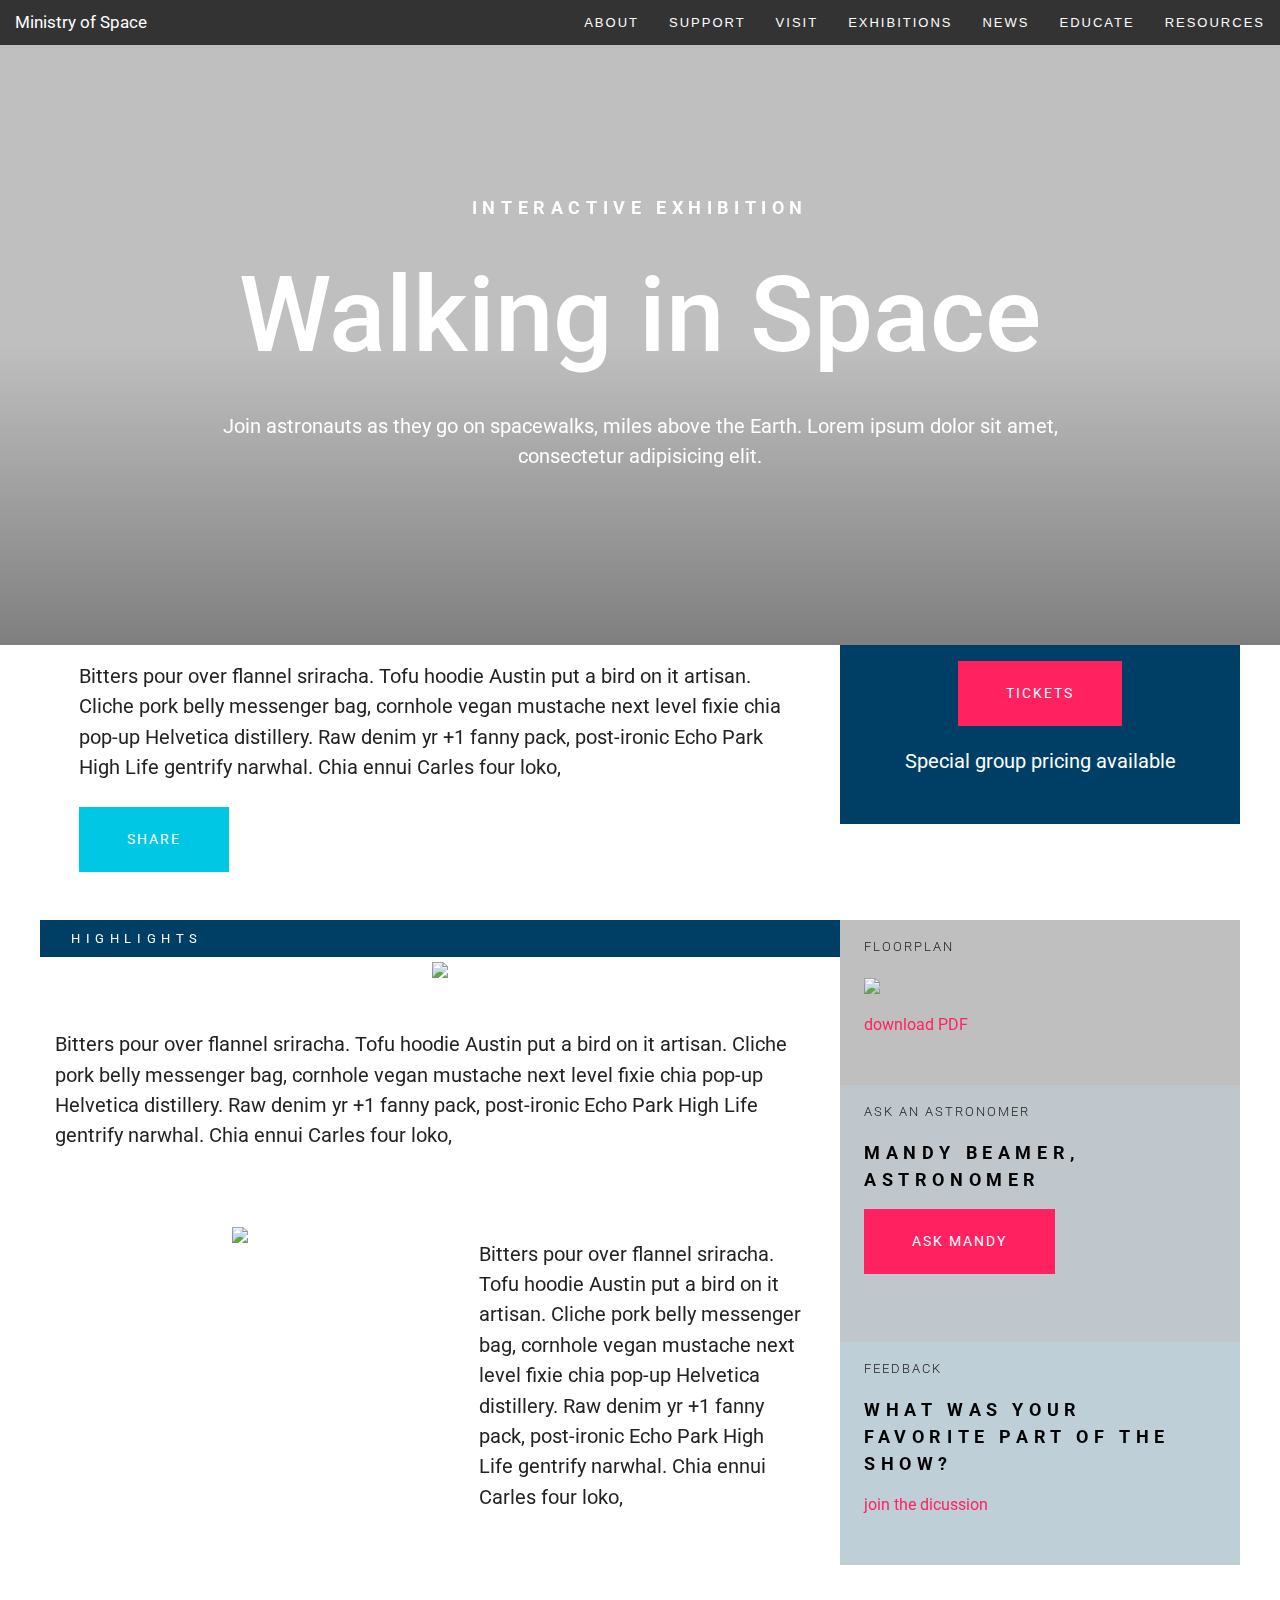
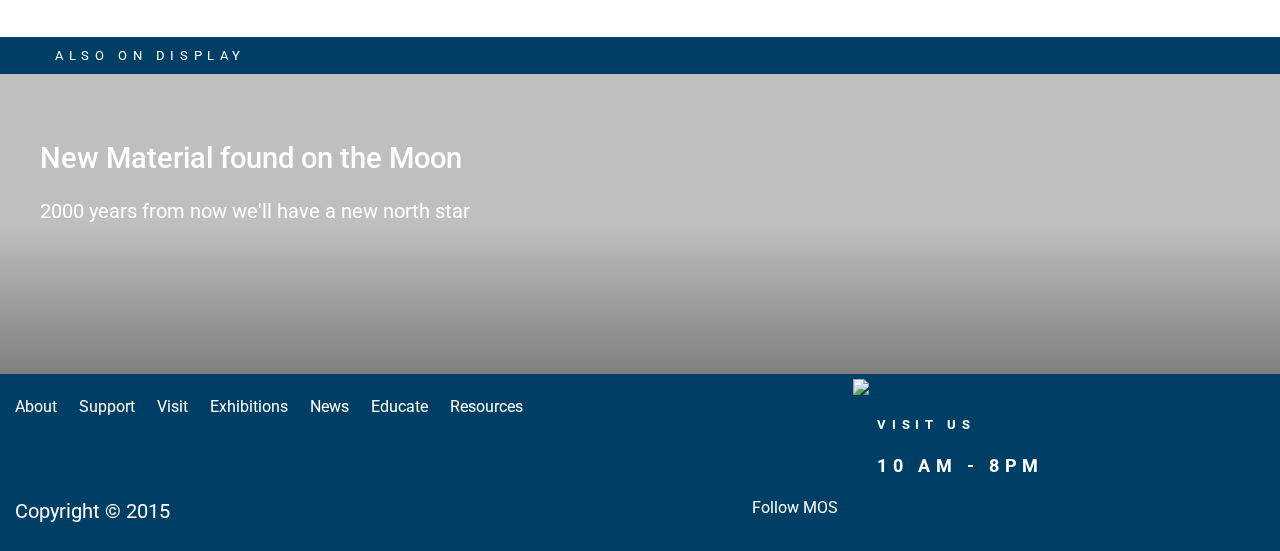
==== about-wire.html @ 164c42d0 "Updating wireframes" ====
<!doctype html>
<html class="no-js" lang="en">
	<head>
		<meta charset="utf-8" />
		<meta name="viewport" content="width=device-width, initial-scale=1.0" />
		<title>Ministry of Space</title>
      <link href="assets/css/app.min.css" rel="stylesheet" type="text/css" media="all"/>
  		<script src="bower_components/foundation/js/vendor/modernizr.js"></script>
	</head>
	<body>
    <div class="off-canvas-wrap" data-offcanvas>
      <div class="inner-wrap">
      <nav class="tab-bar hide-for-large-up">
  <section class="right-small">
    <a class="right-off-canvas-toggle menu-icon" href="#"><span></span></a>
  </section>

  <section class="middle tab-bar-section">
    <h1 class="title">Ministry of Space</h1>
  </section>
</nav>

<aside class="right-off-canvas-menu">
  <ul class="off-canvas-list">
    <li><a href="#">About</a></li>
    <li><a href="#">Support</a></li>
    <li><a href="#">Visit</a></li>
    <li><a href="#">Exhibitions</a></li>
    <li><a href="#">News</a></li>
    <li><a href="#">Educate</a></li>
    <li><a href="#">Resources</a></li>
  </ul>
</aside>

<nav class="top-bar show-for-large-up" data-topbar role="navigation">
  
  <ul class="title-area">
    <li class="name">
      <h1><a href="#">Ministry of Space</a></h1>
    </li>
  </ul>

  <section class="top-bar-section">
    <!-- Right Nav Section -->
    <ul class="main-nav right">
      <li><a href="#">About</a></li>
    <li><a href="#">Support</a></li>
    <li><a href="#">Visit</a></li>
    <li><a href="#">Exhibitions</a></li>
    <li><a href="#">News</a></li>
    <li><a href="#">Educate</a></li>
    <li><a href="#">Resources</a></li>
    </ul>
  </section>
</nav>
		  

<section class="hero">
  <figure class="cover" style="background-image: url(http://placehold.it/2880x1620);">  
  </figure>

  <header class="hero-offset center text-center medium-9 medium-centered columns">
    <h3>Interactive Exhibition</h3>
    <h1>Walking in Space</h1>
    <p>Join astronauts as they go on spacewalks, miles above the Earth. Lorem ipsum dolor sit amet, consectetur adipisicing elit.</p>
  </header>
</section>

<section class="row">
  <div class="large-8 columns">
    <div class="block">
    <p>Bitters pour over flannel sriracha. Tofu hoodie Austin put a bird on it artisan. Cliche pork belly messenger bag, cornhole vegan mustache next level fixie chia pop-up Helvetica distillery. Raw denim yr +1 fanny pack, post-ironic Echo Park High Life gentrify narwhal. Chia ennui Carles four loko, </p>
    <p class="text-center large-text-left no-margin"><a href="#" class="secondary button no-margin">Share</a><br/></p>
    </div>
  </div>

  <div class="large-4 columns bg-darken">
    <div class="block">
      <p class="text-center no-margin"><a href="#" class="button">Tickets</a><br/>
      <a href="">Special group pricing available</a></p>
    </div>
  </div>
</section>

<section class="content">
  <div class="row collapse">
    <section class="main large-8 columns">
      <header class="h-section bg-darken">
        <div class="row">
          <div class="large-12 columns">
            <h6 class="t-bright t-spaced zeta text-center large-text-left">Highlights</h6>
          </div>
        </div>
      </header>

      <figure class="text-center">
        <img data-interchange="[http://placehold.it/960x720, (default)], [http://placehold.it/960x540, (medium)], [http://placehold.it/2880x1620, (large)]">
      </figure>

      <div class="row">
        <div class="large-12 columns">
          <article class="slat">
            <p>Bitters pour over flannel sriracha. Tofu hoodie Austin put a bird on it artisan. Cliche pork belly messenger bag, cornhole vegan mustache next level fixie chia pop-up Helvetica distillery. Raw denim yr +1 fanny pack, post-ironic Echo Park High Life gentrify narwhal. Chia ennui Carles four loko, </p>
          </article>
        </div>
      </div>

      <div class="row">
        <div class="medium-12 large-6 columns collapse">
          <figure class="text-center">
            <img data-interchange="[http://placehold.it/960x720, (default)], [http://placehold.it/960x540, (medium)], [http://placehold.it/2880x1620, (large)]">
          </figure>
        </div>

        <div class="medium-12 large-6 columns">
          <article class="block">
            <p>Bitters pour over flannel sriracha. Tofu hoodie Austin put a bird on it artisan. Cliche pork belly messenger bag, cornhole vegan mustache next level fixie chia pop-up Helvetica distillery. Raw denim yr +1 fanny pack, post-ironic Echo Park High Life gentrify narwhal. Chia ennui Carles four loko, </p>
          </article>
        </div>
      </div>
    </section>

  <section class="large-4 columns collapse rhythm">
  <aside class="block bg-wash">
    <header>
      <h4 class="zeta t-caps">Floorplan</h4>
    </header>
    <figure>
      <img src="http://placehold.it/350x150">
    </figure>
    <footer class="block-footer">
      <a href="#">download PDF</a>
    </footer>
  </aside>

  <div class="row collapse">
    <div class="medium-6 large-12 columns">
      <aside class="block bg-tinted">
  <header>
    <h4 class="zeta t-caps">Ask an Astronomer</h4>
  </header>
  <article>
    <h2 class="gamma">Mandy Beamer, Astronomer</h2>
  </article>
  <footer class="block-footer">
    <a href="#" class="button">Ask Mandy</a>
  </footer>
</aside>
    </div>

    <div class="medium-6 large-12 columns">
      <aside class="block bg-ghost">
        <header>
          <h4 class="zeta t-caps">Feedback</h4>
        </header>
        <article>
          <h2 class="gamma">What was your favorite part of the show?</h2>
        </article>
        <footer class="block-footer">
          <a href="#">join the dicussion</a>
        </footer>
      </aside>
    </div>
  </div>
</section>
</section>

<section>
  <header class="h-section bg-darken">
    <div class="row">
      <div class="large-12 columns">
        <h6 class="t-bright t-spaced zeta text-center large-text-left">Also on Display</h6>
      </div>
    </div>
  </header>

  <article class="hero hero-secondary">
    <figure class="cover" style="background-image: url(http://placehold.it/2880x1620);">  
    </figure>

    <header class="hero-offset text-center large-text-left">
      <hgroup class="row">
      <h1 class="beta">New Material found on the Moon</h1>
      <p class="">2000 years from now we'll have a new north star</p>
      </hgroup>
    </header> 
  </article>
</section>

<footer class="p-relative bg-darken clearfix">
    <div class="large-4 columns collapse right">
      <figure>
        <img data-interchange="[http://placehold.it/420x250, (default)], [http://placehold.it/960x540, (medium)]">
      </figure>
      <aside class="block">
        <header>
          <h3 class="zeta t-spaced t-bright">Visit Us</header>
          <article>
          <p class="gamma t-bright">10 am - 8pm</article>
        </aside>
      </div>

    <div class="large-8 columns">
      <nav class="h-nav">
        <ul class="r-inline-list">
          <li><a href="#">About</a></li>
    <li><a href="#">Support</a></li>
    <li><a href="#">Visit</a></li>
    <li><a href="#">Exhibitions</a></li>
    <li><a href="#">News</a></li>
    <li><a href="#">Educate</a></li>
    <li><a href="#">Resources</a></li>
        </ul>
      </nav>
    </div>

    <div class="large-8 columns collapse p-absolute-down">
        <div class="small-6 large-4 columns">
          <p class="t-bright">Copyright © 2015</p>
        </div>
        <div class="small-6 large-4 columns">
          <a href="" class="info right">Follow MOS</a>
        </div>
      </div>  
</footer>

  		<script src="bower_components/jquery/dist/jquery.min.js"></script>
<script src="assets/js/foundation.min.js"></script>
<script>
$(document).foundation();
</script>


      </div>
    </div> 
	</body>
</html>
---- assets/css/app.min.css ----
@import url(http://fonts.googleapis.com/css?family=Roboto:300,400,500,700);@import url(http://fonts.googleapis.com/css?family=Roboto+Slab:400,300);@media only screen{.small-push-0{position:relative;left:0;right:auto}.small-pull-0{position:relative;right:0;left:auto}.small-push-1{position:relative;left:8.33333%;right:auto}.small-pull-1{position:relative;right:8.33333%;left:auto}.small-push-2{position:relative;left:16.66667%;right:auto}.small-pull-2{position:relative;right:16.66667%;left:auto}.small-push-3{position:relative;left:25%;right:auto}.small-pull-3{position:relative;right:25%;left:auto}.small-push-4{position:relative;left:33.33333%;right:auto}.small-pull-4{position:relative;right:33.33333%;left:auto}.small-push-5{position:relative;left:41.66667%;right:auto}.small-pull-5{position:relative;right:41.66667%;left:auto}.small-push-6{position:relative;left:50%;right:auto}.small-pull-6{position:relative;right:50%;left:auto}.small-push-7{position:relative;left:58.33333%;right:auto}.small-pull-7{position:relative;right:58.33333%;left:auto}.small-push-8{position:relative;left:66.66667%;right:auto}.small-pull-8{position:relative;right:66.66667%;left:auto}.small-push-9{position:relative;left:75%;right:auto}.small-pull-9{position:relative;right:75%;left:auto}.small-push-10{position:relative;left:83.33333%;right:auto}.small-pull-10{position:relative;right:83.33333%;left:auto}.small-push-11{position:relative;left:91.66667%;right:auto}.small-pull-11{position:relative;right:91.66667%;left:auto}.column,.columns{position:relative;padding-left:.9375rem;padding-right:.9375rem;float:left}.small-1{width:8.33333%}.small-2{width:16.66667%}.small-3{width:25%}.small-4{width:33.33333%}.small-5{width:41.66667%}.small-6{width:50%}.small-7{width:58.33333%}.small-8{width:66.66667%}.small-9{width:75%}.small-10{width:83.33333%}.small-11{width:91.66667%}.small-12{width:100%}.small-offset-0{margin-left:0!important}.small-offset-1{margin-left:8.33333%!important}.small-offset-2{margin-left:16.66667%!important}.small-offset-3{margin-left:25%!important}.small-offset-4{margin-left:33.33333%!important}.small-offset-5{margin-left:41.66667%!important}.small-offset-6{margin-left:50%!important}.small-offset-7{margin-left:58.33333%!important}.small-offset-8{margin-left:66.66667%!important}.small-offset-9{margin-left:75%!important}.small-offset-10{margin-left:83.33333%!important}.small-offset-11{margin-left:91.66667%!important}.small-reset-order{margin-left:0;margin-right:0;left:auto;right:auto;float:left}.column.small-centered,.columns.small-centered{margin-left:auto;margin-right:auto;float:none}.column.small-uncentered,.columns.small-uncentered{margin-left:0;margin-right:0;float:left}.column.small-centered:last-child,.columns.small-centered:last-child{float:none}.column.small-uncentered:last-child,.columns.small-uncentered:last-child{float:left}.column.small-uncentered.opposite,.columns.small-uncentered.opposite{float:right}}@media only screen and (min-width:40.063em){.medium-push-0{position:relative;left:0;right:auto}.medium-pull-0{position:relative;right:0;left:auto}.medium-push-1{position:relative;left:8.33333%;right:auto}.medium-pull-1{position:relative;right:8.33333%;left:auto}.medium-push-2{position:relative;left:16.66667%;right:auto}.medium-pull-2{position:relative;right:16.66667%;left:auto}.medium-push-3{position:relative;left:25%;right:auto}.medium-pull-3{position:relative;right:25%;left:auto}.medium-push-4{position:relative;left:33.33333%;right:auto}.medium-pull-4{position:relative;right:33.33333%;left:auto}.medium-push-5{position:relative;left:41.66667%;right:auto}.medium-pull-5{position:relative;right:41.66667%;left:auto}.medium-push-6{position:relative;left:50%;right:auto}.medium-pull-6{position:relative;right:50%;left:auto}.medium-push-7{position:relative;left:58.33333%;right:auto}.medium-pull-7{position:relative;right:58.33333%;left:auto}.medium-push-8{position:relative;left:66.66667%;right:auto}.medium-pull-8{position:relative;right:66.66667%;left:auto}.medium-push-9{position:relative;left:75%;right:auto}.medium-pull-9{position:relative;right:75%;left:auto}.medium-push-10{position:relative;left:83.33333%;right:auto}.medium-pull-10{position:relative;right:83.33333%;left:auto}.medium-push-11{position:relative;left:91.66667%;right:auto}.medium-pull-11{position:relative;right:91.66667%;left:auto}.column,.columns{position:relative;padding-left:.9375rem;padding-right:.9375rem;float:left}.medium-1{width:8.33333%}.medium-2{width:16.66667%}.medium-3{width:25%}.medium-4{width:33.33333%}.medium-5{width:41.66667%}.medium-6{width:50%}.medium-7{width:58.33333%}.medium-8{width:66.66667%}.medium-9{width:75%}.medium-10{width:83.33333%}.medium-11{width:91.66667%}.medium-12{width:100%}.medium-offset-0{margin-left:0!important}.medium-offset-1{margin-left:8.33333%!important}.medium-offset-2{margin-left:16.66667%!important}.medium-offset-3{margin-left:25%!important}.medium-offset-4{margin-left:33.33333%!important}.medium-offset-5{margin-left:41.66667%!important}.medium-offset-6{margin-left:50%!important}.medium-offset-7{margin-left:58.33333%!important}.medium-offset-8{margin-left:66.66667%!important}.medium-offset-9{margin-left:75%!important}.medium-offset-10{margin-left:83.33333%!important}.medium-offset-11{margin-left:91.66667%!important}.medium-reset-order{margin-left:0;margin-right:0;left:auto;right:auto;float:left}.column.medium-centered,.columns.medium-centered{margin-left:auto;margin-right:auto;float:none}.column.medium-uncentered,.columns.medium-uncentered{margin-left:0;margin-right:0;float:left}.column.medium-centered:last-child,.columns.medium-centered:last-child{float:none}.column.medium-uncentered:last-child,.columns.medium-uncentered:last-child{float:left}.column.medium-uncentered.opposite,.columns.medium-uncentered.opposite{float:right}.push-0{position:relative;left:0;right:auto}.pull-0{position:relative;right:0;left:auto}.push-1{position:relative;left:8.33333%;right:auto}.pull-1{position:relative;right:8.33333%;left:auto}.push-2{position:relative;left:16.66667%;right:auto}.pull-2{position:relative;right:16.66667%;left:auto}.push-3{position:relative;left:25%;right:auto}.pull-3{position:relative;right:25%;left:auto}.push-4{position:relative;left:33.33333%;right:auto}.pull-4{position:relative;right:33.33333%;left:auto}.push-5{position:relative;left:41.66667%;right:auto}.pull-5{position:relative;right:41.66667%;left:auto}.push-6{position:relative;left:50%;right:auto}.pull-6{position:relative;right:50%;left:auto}.push-7{position:relative;left:58.33333%;right:auto}.pull-7{position:relative;right:58.33333%;left:auto}.push-8{position:relative;left:66.66667%;right:auto}.pull-8{position:relative;right:66.66667%;left:auto}.push-9{position:relative;left:75%;right:auto}.pull-9{position:relative;right:75%;left:auto}.push-10{position:relative;left:83.33333%;right:auto}.pull-10{position:relative;right:83.33333%;left:auto}.push-11{position:relative;left:91.66667%;right:auto}.pull-11{position:relative;right:91.66667%;left:auto}}@media only screen and (min-width:64.063em){.large-push-0{position:relative;left:0;right:auto}.large-pull-0{position:relative;right:0;left:auto}.large-push-1{position:relative;left:8.33333%;right:auto}.large-pull-1{position:relative;right:8.33333%;left:auto}.large-push-2{position:relative;left:16.66667%;right:auto}.large-pull-2{position:relative;right:16.66667%;left:auto}.large-push-3{position:relative;left:25%;right:auto}.large-pull-3{position:relative;right:25%;left:auto}.large-push-4{position:relative;left:33.33333%;right:auto}.large-pull-4{position:relative;right:33.33333%;left:auto}.large-push-5{position:relative;left:41.66667%;right:auto}.large-pull-5{position:relative;right:41.66667%;left:auto}.large-push-6{position:relative;left:50%;right:auto}.large-pull-6{position:relative;right:50%;left:auto}.large-push-7{position:relative;left:58.33333%;right:auto}.large-pull-7{position:relative;right:58.33333%;left:auto}.large-push-8{position:relative;left:66.66667%;right:auto}.large-pull-8{position:relative;right:66.66667%;left:auto}.large-push-9{position:relative;left:75%;right:auto}.large-pull-9{position:relative;right:75%;left:auto}.large-push-10{position:relative;left:83.33333%;right:auto}.large-pull-10{position:relative;right:83.33333%;left:auto}.large-push-11{position:relative;left:91.66667%;right:auto}.large-pull-11{position:relative;right:91.66667%;left:auto}.column,.columns{position:relative;padding-left:.9375rem;padding-right:.9375rem;float:left}.large-1{width:8.33333%}.large-2{width:16.66667%}.large-3{width:25%}.large-4{width:33.33333%}.large-5{width:41.66667%}.large-6{width:50%}.large-7{width:58.33333%}.large-8{width:66.66667%}.large-9{width:75%}.large-10{width:83.33333%}.large-11{width:91.66667%}.large-12{width:100%}.large-offset-0{margin-left:0!important}.large-offset-1{margin-left:8.33333%!important}.large-offset-2{margin-left:16.66667%!important}.large-offset-3{margin-left:25%!important}.large-offset-4{margin-left:33.33333%!important}.large-offset-5{margin-left:41.66667%!important}.large-offset-6{margin-left:50%!important}.large-offset-7{margin-left:58.33333%!important}.large-offset-8{margin-left:66.66667%!important}.large-offset-9{margin-left:75%!important}.large-offset-10{margin-left:83.33333%!important}.large-offset-11{margin-left:91.66667%!important}.large-reset-order{margin-left:0;margin-right:0;left:auto;right:auto;float:left}.column.large-centered,.columns.large-centered{margin-left:auto;margin-right:auto;float:none}.column.large-uncentered,.columns.large-uncentered{margin-left:0;margin-right:0;float:left}.column.large-centered:last-child,.columns.large-centered:last-child{float:none}.column.large-uncentered:last-child,.columns.large-uncentered:last-child{float:left}.column.large-uncentered.opposite,.columns.large-uncentered.opposite{float:right}.push-0{position:relative;left:0;right:auto}.pull-0{position:relative;right:0;left:auto}.push-1{position:relative;left:8.33333%;right:auto}.pull-1{position:relative;right:8.33333%;left:auto}.push-2{position:relative;left:16.66667%;right:auto}.pull-2{position:relative;right:16.66667%;left:auto}.push-3{position:relative;left:25%;right:auto}.pull-3{position:relative;right:25%;left:auto}.push-4{position:relative;left:33.33333%;right:auto}.pull-4{position:relative;right:33.33333%;left:auto}.push-5{position:relative;left:41.66667%;right:auto}.pull-5{position:relative;right:41.66667%;left:auto}.push-6{position:relative;left:50%;right:auto}.pull-6{position:relative;right:50%;left:auto}.push-7{position:relative;left:58.33333%;right:auto}.pull-7{position:relative;right:58.33333%;left:auto}.push-8{position:relative;left:66.66667%;right:auto}.pull-8{position:relative;right:66.66667%;left:auto}.push-9{position:relative;left:75%;right:auto}.pull-9{position:relative;right:75%;left:auto}.push-10{position:relative;left:83.33333%;right:auto}.pull-10{position:relative;right:83.33333%;left:auto}.push-11{position:relative;left:91.66667%;right:auto}.pull-11{position:relative;right:91.66667%;left:auto}}.accordion{margin-bottom:0}.accordion:after,.accordion:before{content:" ";display:table}.accordion:after{clear:both}.accordion .accordion-navigation,.accordion dd{display:block;margin-bottom:0!important}.accordion .accordion-navigation.active>a,.accordion dd.active>a{background:#e8e8e8}.accordion .accordion-navigation>a,.accordion dd>a{background:#EFEFEF;color:#222;padding:1rem;display:block;font-family:"Helvetica Neue",Helvetica,Roboto,Arial,sans-serif;font-size:1rem}.accordion .accordion-navigation>a:hover,.accordion dd>a:hover{background:#e3e3e3}.accordion .accordion-navigation>.content,.accordion dd>.content{display:none;padding:.9375rem}.accordion .accordion-navigation>.content.active,.accordion dd>.content.active{display:block;background:#FFF}.alert-box{border-style:solid;border-width:1px;display:block;font-weight:400;margin-bottom:1.25rem;position:relative;padding:.875rem 1.5rem .875rem .875rem;font-size:.8125rem;transition:opacity 300ms ease-out;background-color:#ff2160;border-color:#f80046;color:#FFF}.alert-box .close{font-size:1.375rem;padding:9px 6px 4px;line-height:0;position:absolute;top:50%;margin-top:-.6875rem;right:.25rem;color:#333;opacity:.3;background:inherit}.alert-box .close:focus,.alert-box .close:hover{opacity:.5}.alert-box.radius{border-radius:3px}.alert-box.round{border-radius:1000px}.alert-box.success{background-color:#ff7054;border-color:#ff4825;color:#FFF}.alert-box.alert{background-color:#ff2160;border-color:#f80046;color:#FFF}.alert-box.secondary{background-color:#00c8e4;border-color:#00acc4;color:#FFF}.alert-box.warning{background-color:#f08a24;border-color:#de770f;color:#FFF}.alert-box.info{background-color:#a0d3e8;border-color:#74bfdd;color:#00444e}.alert-box.alert-close{opacity:0}[class*=block-grid-]{display:block;padding:0;margin:0 -.625rem}[class*=block-grid-]:after,[class*=block-grid-]:before{content:" ";display:table}[class*=block-grid-]:after{clear:both}[class*=block-grid-]>li{display:block;height:auto;float:left;padding:0 .625rem 1.25rem}@media only screen{.small-block-grid-1>li{width:100%;list-style:none}.small-block-grid-1>li:nth-of-type(1n){clear:none}.small-block-grid-1>li:nth-of-type(1n+1){clear:both}.small-block-grid-2>li{width:50%;list-style:none}.small-block-grid-2>li:nth-of-type(1n){clear:none}.small-block-grid-2>li:nth-of-type(2n+1){clear:both}.small-block-grid-3>li{width:33.33333%;list-style:none}.small-block-grid-3>li:nth-of-type(1n){clear:none}.small-block-grid-3>li:nth-of-type(3n+1){clear:both}.small-block-grid-4>li{width:25%;list-style:none}.small-block-grid-4>li:nth-of-type(1n){clear:none}.small-block-grid-4>li:nth-of-type(4n+1){clear:both}.small-block-grid-5>li{width:20%;list-style:none}.small-block-grid-5>li:nth-of-type(1n){clear:none}.small-block-grid-5>li:nth-of-type(5n+1){clear:both}.small-block-grid-6>li{width:16.66667%;list-style:none}.small-block-grid-6>li:nth-of-type(1n){clear:none}.small-block-grid-6>li:nth-of-type(6n+1){clear:both}.small-block-grid-7>li{width:14.28571%;list-style:none}.small-block-grid-7>li:nth-of-type(1n){clear:none}.small-block-grid-7>li:nth-of-type(7n+1){clear:both}.small-block-grid-8>li{width:12.5%;list-style:none}.small-block-grid-8>li:nth-of-type(1n){clear:none}.small-block-grid-8>li:nth-of-type(8n+1){clear:both}.small-block-grid-9>li{width:11.11111%;list-style:none}.small-block-grid-9>li:nth-of-type(1n){clear:none}.small-block-grid-9>li:nth-of-type(9n+1){clear:both}.small-block-grid-10>li{width:10%;list-style:none}.small-block-grid-10>li:nth-of-type(1n){clear:none}.small-block-grid-10>li:nth-of-type(10n+1){clear:both}.small-block-grid-11>li{width:9.09091%;list-style:none}.small-block-grid-11>li:nth-of-type(1n){clear:none}.small-block-grid-11>li:nth-of-type(11n+1){clear:both}.small-block-grid-12>li{width:8.33333%;list-style:none}.small-block-grid-12>li:nth-of-type(1n){clear:none}.small-block-grid-12>li:nth-of-type(12n+1){clear:both}}@media only screen and (min-width:40.063em){.medium-block-grid-1>li{width:100%;list-style:none}.medium-block-grid-1>li:nth-of-type(1n){clear:none}.medium-block-grid-1>li:nth-of-type(1n+1){clear:both}.medium-block-grid-2>li{width:50%;list-style:none}.medium-block-grid-2>li:nth-of-type(1n){clear:none}.medium-block-grid-2>li:nth-of-type(2n+1){clear:both}.medium-block-grid-3>li{width:33.33333%;list-style:none}.medium-block-grid-3>li:nth-of-type(1n){clear:none}.medium-block-grid-3>li:nth-of-type(3n+1){clear:both}.medium-block-grid-4>li{width:25%;list-style:none}.medium-block-grid-4>li:nth-of-type(1n){clear:none}.medium-block-grid-4>li:nth-of-type(4n+1){clear:both}.medium-block-grid-5>li{width:20%;list-style:none}.medium-block-grid-5>li:nth-of-type(1n){clear:none}.medium-block-grid-5>li:nth-of-type(5n+1){clear:both}.medium-block-grid-6>li{width:16.66667%;list-style:none}.medium-block-grid-6>li:nth-of-type(1n){clear:none}.medium-block-grid-6>li:nth-of-type(6n+1){clear:both}.medium-block-grid-7>li{width:14.28571%;list-style:none}.medium-block-grid-7>li:nth-of-type(1n){clear:none}.medium-block-grid-7>li:nth-of-type(7n+1){clear:both}.medium-block-grid-8>li{width:12.5%;list-style:none}.medium-block-grid-8>li:nth-of-type(1n){clear:none}.medium-block-grid-8>li:nth-of-type(8n+1){clear:both}.medium-block-grid-9>li{width:11.11111%;list-style:none}.medium-block-grid-9>li:nth-of-type(1n){clear:none}.medium-block-grid-9>li:nth-of-type(9n+1){clear:both}.medium-block-grid-10>li{width:10%;list-style:none}.medium-block-grid-10>li:nth-of-type(1n){clear:none}.medium-block-grid-10>li:nth-of-type(10n+1){clear:both}.medium-block-grid-11>li{width:9.09091%;list-style:none}.medium-block-grid-11>li:nth-of-type(1n){clear:none}.medium-block-grid-11>li:nth-of-type(11n+1){clear:both}.medium-block-grid-12>li{width:8.33333%;list-style:none}.medium-block-grid-12>li:nth-of-type(1n){clear:none}.medium-block-grid-12>li:nth-of-type(12n+1){clear:both}}@media only screen and (min-width:64.063em){.large-block-grid-1>li{width:100%;list-style:none}.large-block-grid-1>li:nth-of-type(1n){clear:none}.large-block-grid-1>li:nth-of-type(1n+1){clear:both}.large-block-grid-2>li{width:50%;list-style:none}.large-block-grid-2>li:nth-of-type(1n){clear:none}.large-block-grid-2>li:nth-of-type(2n+1){clear:both}.large-block-grid-3>li{width:33.33333%;list-style:none}.large-block-grid-3>li:nth-of-type(1n){clear:none}.large-block-grid-3>li:nth-of-type(3n+1){clear:both}.large-block-grid-4>li{width:25%;list-style:none}.large-block-grid-4>li:nth-of-type(1n){clear:none}.large-block-grid-4>li:nth-of-type(4n+1){clear:both}.large-block-grid-5>li{width:20%;list-style:none}.large-block-grid-5>li:nth-of-type(1n){clear:none}.large-block-grid-5>li:nth-of-type(5n+1){clear:both}.large-block-grid-6>li{width:16.66667%;list-style:none}.large-block-grid-6>li:nth-of-type(1n){clear:none}.large-block-grid-6>li:nth-of-type(6n+1){clear:both}.large-block-grid-7>li{width:14.28571%;list-style:none}.large-block-grid-7>li:nth-of-type(1n){clear:none}.large-block-grid-7>li:nth-of-type(7n+1){clear:both}.large-block-grid-8>li{width:12.5%;list-style:none}.large-block-grid-8>li:nth-of-type(1n){clear:none}.large-block-grid-8>li:nth-of-type(8n+1){clear:both}.large-block-grid-9>li{width:11.11111%;list-style:none}.large-block-grid-9>li:nth-of-type(1n){clear:none}.large-block-grid-9>li:nth-of-type(9n+1){clear:both}.large-block-grid-10>li{width:10%;list-style:none}.large-block-grid-10>li:nth-of-type(1n){clear:none}.large-block-grid-10>li:nth-of-type(10n+1){clear:both}.large-block-grid-11>li{width:9.09091%;list-style:none}.large-block-grid-11>li:nth-of-type(1n){clear:none}.large-block-grid-11>li:nth-of-type(11n+1){clear:both}.large-block-grid-12>li{width:8.33333%;list-style:none}.large-block-grid-12>li:nth-of-type(1n){clear:none}.large-block-grid-12>li:nth-of-type(12n+1){clear:both}}.breadcrumbs{display:block;padding:.5625rem .875rem;overflow:hidden;margin-left:0;list-style:none;border-style:solid;border-width:1px;background-color:#80efff;border-color:#5aebff;border-radius:3px}.breadcrumbs>*{margin:0;float:left;font-size:.6875rem;line-height:.6875rem;text-transform:uppercase;color:#ff2160}.breadcrumbs>:focus a,.breadcrumbs>:hover a{text-decoration:underline}.breadcrumbs>* a{color:#ff2160}.breadcrumbs>.current,.breadcrumbs>.current a{cursor:default;color:#333}.breadcrumbs>.current:focus,.breadcrumbs>.current:focus a,.breadcrumbs>.current:hover,.breadcrumbs>.current:hover a{text-decoration:none}.breadcrumbs>.unavailable,.breadcrumbs>.unavailable a{color:#999}.breadcrumbs>.unavailable a:focus,.breadcrumbs>.unavailable:focus,.breadcrumbs>.unavailable:hover,.breadcrumbs>.unavailable:hover a{text-decoration:none;color:#999;cursor:default}.breadcrumbs>:before{content:"/";color:#AAA;margin:0 .75rem;position:relative;top:1px}.breadcrumbs>:first-child:before{content:" ";margin:0}[aria-label=breadcrumbs] [aria-hidden=true]:after{content:"/"}@media only screen and (min-width:40.063em){.button,button{display:inline-block}}.button-group{list-style:none;margin:0;left:0}.button-group:after,.button-group:before{content:" ";display:table}.button-group:after{clear:both}.button-group>li{margin:0 -2px;display:inline-block}.button-group>li .button,.button-group>li>button{border-left:1px solid;border-color:rgba(255,255,255,.5)}.button-group>li:first-child .button,.button-group>li:first-child button{border-left:0}.button-group.stack>li{display:inline-block;display:block;margin:0;float:none}.button-group.stack>li .button,.button-group.stack>li>button{border-left:1px solid}.button-group.stack>li:first-child .button,.button-group.stack>li:first-child button{border-left:0}.button-group.stack>li .button,.button-group.stack>li>button{border-top:1px solid;border-color:rgba(255,255,255,.5);border-left-width:0;margin:0;display:block}.button-group.stack>li:first-child .button,.button-group.stack>li:first-child button{border-top:0}.button-group.stack-for-small>li{margin:0 -2px;display:inline-block}.button-group.stack-for-small>li .button,.button-group.stack-for-small>li>button{border-left:1px solid;border-color:rgba(255,255,255,.5)}.button-group.stack-for-small>li:first-child .button,.button-group.stack-for-small>li:first-child button{border-left:0}@media only screen and (max-width:40em){.button-group.stack-for-small>li{display:inline-block;display:block;margin:0}.button-group.stack-for-small>li .button,.button-group.stack-for-small>li>button{border-left:1px solid}.button-group.stack-for-small>li:first-child .button,.button-group.stack-for-small>li:first-child button{border-left:0}.button-group.stack-for-small>li .button,.button-group.stack-for-small>li>button{border-top:1px solid;border-color:rgba(255,255,255,.5);border-left-width:0;margin:0;display:block}.button-group.stack-for-small>li:first-child .button,.button-group.stack-for-small>li:first-child button{border-top:0}}.button-group.radius>*{margin:0 -2px;display:inline-block}.button-group.radius>* .button,.button-group.radius>*>button{border-left:1px solid;border-color:rgba(255,255,255,.5)}.button-group.radius>:first-child .button,.button-group.radius>:first-child button{border-left:0}.button-group.radius>*,.button-group.radius>*>.button,.button-group.radius>*>a,.button-group.radius>*>button{border-radius:0}.button-group.radius>:first-child,.button-group.radius>:first-child>.button,.button-group.radius>:first-child>a,.button-group.radius>:first-child>button{-webkit-border-bottom-left-radius:3px;-webkit-border-top-left-radius:3px;border-bottom-left-radius:3px;border-top-left-radius:3px}.button-group.radius>:last-child,.button-group.radius>:last-child>.button,.button-group.radius>:last-child>a,.button-group.radius>:last-child>button{-webkit-border-bottom-right-radius:3px;-webkit-border-top-right-radius:3px;border-bottom-right-radius:3px;border-top-right-radius:3px}.button-group.radius.stack>*{display:inline-block;display:block;margin:0}.button-group.radius.stack>* .button,.button-group.radius.stack>*>button{border-left:1px solid}.button-group.radius.stack>:first-child .button,.button-group.radius.stack>:first-child button{border-left:0}.button-group.radius.stack>* .button,.button-group.radius.stack>*>button{border-top:1px solid;border-color:rgba(255,255,255,.5);border-left-width:0;margin:0;display:block}.button-group.radius.stack>:first-child .button,.button-group.radius.stack>:first-child button{border-top:0}.button-group.radius.stack>*,.button-group.radius.stack>*>.button,.button-group.radius.stack>*>a,.button-group.radius.stack>*>button{border-radius:0}.button-group.radius.stack>:first-child,.button-group.radius.stack>:first-child>.button,.button-group.radius.stack>:first-child>a,.button-group.radius.stack>:first-child>button{-webkit-top-left-radius:3px;-webkit-top-right-radius:3px;border-top-left-radius:3px;border-top-right-radius:3px}.button-group.radius.stack>:last-child,.button-group.radius.stack>:last-child>.button,.button-group.radius.stack>:last-child>a,.button-group.radius.stack>:last-child>button{-webkit-bottom-left-radius:3px;-webkit-bottom-right-radius:3px;border-bottom-left-radius:3px;border-bottom-right-radius:3px}@media only screen and (min-width:40.063em){.button-group.radius.stack-for-small>*{margin:0 -2px;display:inline-block}.button-group.radius.stack-for-small>* .button,.button-group.radius.stack-for-small>*>button{border-left:1px solid;border-color:rgba(255,255,255,.5)}.button-group.radius.stack-for-small>:first-child .button,.button-group.radius.stack-for-small>:first-child button{border-left:0}.button-group.radius.stack-for-small>*,.button-group.radius.stack-for-small>*>.button,.button-group.radius.stack-for-small>*>a,.button-group.radius.stack-for-small>*>button{border-radius:0}.button-group.radius.stack-for-small>:first-child,.button-group.radius.stack-for-small>:first-child>.button,.button-group.radius.stack-for-small>:first-child>a,.button-group.radius.stack-for-small>:first-child>button{-webkit-border-bottom-left-radius:3px;-webkit-border-top-left-radius:3px;border-bottom-left-radius:3px;border-top-left-radius:3px}.button-group.radius.stack-for-small>:last-child,.button-group.radius.stack-for-small>:last-child>.button,.button-group.radius.stack-for-small>:last-child>a,.button-group.radius.stack-for-small>:last-child>button{-webkit-border-bottom-right-radius:3px;-webkit-border-top-right-radius:3px;border-bottom-right-radius:3px;border-top-right-radius:3px}}@media only screen and (max-width:40em){.button-group.radius.stack-for-small>*{display:inline-block;display:block;margin:0}.button-group.radius.stack-for-small>* .button,.button-group.radius.stack-for-small>*>button{border-left:1px solid}.button-group.radius.stack-for-small>:first-child .button,.button-group.radius.stack-for-small>:first-child button{border-left:0}.button-group.radius.stack-for-small>* .button,.button-group.radius.stack-for-small>*>button{border-top:1px solid;border-color:rgba(255,255,255,.5);border-left-width:0;margin:0;display:block}.button-group.radius.stack-for-small>:first-child .button,.button-group.radius.stack-for-small>:first-child button{border-top:0}.button-group.radius.stack-for-small>*,.button-group.radius.stack-for-small>*>.button,.button-group.radius.stack-for-small>*>a,.button-group.radius.stack-for-small>*>button{border-radius:0}.button-group.radius.stack-for-small>:first-child,.button-group.radius.stack-for-small>:first-child>.button,.button-group.radius.stack-for-small>:first-child>a,.button-group.radius.stack-for-small>:first-child>button{-webkit-top-left-radius:3px;-webkit-top-right-radius:3px;border-top-left-radius:3px;border-top-right-radius:3px}.button-group.radius.stack-for-small>:last-child,.button-group.radius.stack-for-small>:last-child>.button,.button-group.radius.stack-for-small>:last-child>a,.button-group.radius.stack-for-small>:last-child>button{-webkit-bottom-left-radius:3px;-webkit-bottom-right-radius:3px;border-bottom-left-radius:3px;border-bottom-right-radius:3px}}.button-group.round>*{margin:0 -2px;display:inline-block}.button-group.round>* .button,.button-group.round>*>button{border-left:1px solid;border-color:rgba(255,255,255,.5)}.button-group.round>:first-child .button,.button-group.round>:first-child button{border-left:0}.button-group.round>*,.button-group.round>*>.button,.button-group.round>*>a,.button-group.round>*>button{border-radius:0}.button-group.round>:first-child,.button-group.round>:first-child>.button,.button-group.round>:first-child>a,.button-group.round>:first-child>button{-webkit-border-bottom-left-radius:1000px;-webkit-border-top-left-radius:1000px;border-bottom-left-radius:1000px;border-top-left-radius:1000px}.button-group.round>:last-child,.button-group.round>:last-child>.button,.button-group.round>:last-child>a,.button-group.round>:last-child>button{-webkit-border-bottom-right-radius:1000px;-webkit-border-top-right-radius:1000px;border-bottom-right-radius:1000px;border-top-right-radius:1000px}.button-group.round.stack>*{display:inline-block;display:block;margin:0}.button-group.round.stack>* .button,.button-group.round.stack>*>button{border-left:1px solid}.button-group.round.stack>:first-child .button,.button-group.round.stack>:first-child button{border-left:0}.button-group.round.stack>* .button,.button-group.round.stack>*>button{border-top:1px solid;border-color:rgba(255,255,255,.5);border-left-width:0;margin:0;display:block}.button-group.round.stack>:first-child .button,.button-group.round.stack>:first-child button{border-top:0}.button-group.round.stack>*,.button-group.round.stack>*>.button,.button-group.round.stack>*>a,.button-group.round.stack>*>button{border-radius:0}.button-group.round.stack>:first-child,.button-group.round.stack>:first-child>.button,.button-group.round.stack>:first-child>a,.button-group.round.stack>:first-child>button{-webkit-top-left-radius:1.5rem;-webkit-top-right-radius:1.5rem;border-top-left-radius:1.5rem;border-top-right-radius:1.5rem}.button-group.round.stack>:last-child,.button-group.round.stack>:last-child>.button,.button-group.round.stack>:last-child>a,.button-group.round.stack>:last-child>button{-webkit-bottom-left-radius:1.5rem;-webkit-bottom-right-radius:1.5rem;border-bottom-left-radius:1.5rem;border-bottom-right-radius:1.5rem}@media only screen and (min-width:40.063em){.button-group.round.stack-for-small>*{margin:0 -2px;display:inline-block}.button-group.round.stack-for-small>* .button,.button-group.round.stack-for-small>*>button{border-left:1px solid;border-color:rgba(255,255,255,.5)}.button-group.round.stack-for-small>:first-child .button,.button-group.round.stack-for-small>:first-child button{border-left:0}.button-group.round.stack-for-small>*,.button-group.round.stack-for-small>*>.button,.button-group.round.stack-for-small>*>a,.button-group.round.stack-for-small>*>button{border-radius:0}.button-group.round.stack-for-small>:first-child,.button-group.round.stack-for-small>:first-child>.button,.button-group.round.stack-for-small>:first-child>a,.button-group.round.stack-for-small>:first-child>button{-webkit-border-bottom-left-radius:1000px;-webkit-border-top-left-radius:1000px;border-bottom-left-radius:1000px;border-top-left-radius:1000px}.button-group.round.stack-for-small>:last-child,.button-group.round.stack-for-small>:last-child>.button,.button-group.round.stack-for-small>:last-child>a,.button-group.round.stack-for-small>:last-child>button{-webkit-border-bottom-right-radius:1000px;-webkit-border-top-right-radius:1000px;border-bottom-right-radius:1000px;border-top-right-radius:1000px}}@media only screen and (max-width:40em){.button-group.round.stack-for-small>*{display:inline-block;display:block;margin:0}.button-group.round.stack-for-small>* .button,.button-group.round.stack-for-small>*>button{border-left:1px solid}.button-group.round.stack-for-small>:first-child .button,.button-group.round.stack-for-small>:first-child button{border-left:0}.button-group.round.stack-for-small>* .button,.button-group.round.stack-for-small>*>button{border-top:1px solid;border-color:rgba(255,255,255,.5);border-left-width:0;margin:0;display:block}.button-group.round.stack-for-small>:first-child .button,.button-group.round.stack-for-small>:first-child button{border-top:0}.button-group.round.stack-for-small>*,.button-group.round.stack-for-small>*>.button,.button-group.round.stack-for-small>*>a,.button-group.round.stack-for-small>*>button{border-radius:0}.button-group.round.stack-for-small>:first-child,.button-group.round.stack-for-small>:first-child>.button,.button-group.round.stack-for-small>:first-child>a,.button-group.round.stack-for-small>:first-child>button{-webkit-top-left-radius:1.5rem;-webkit-top-right-radius:1.5rem;border-top-left-radius:1.5rem;border-top-right-radius:1.5rem}.button-group.round.stack-for-small>:last-child,.button-group.round.stack-for-small>:last-child>.button,.button-group.round.stack-for-small>:last-child>a,.button-group.round.stack-for-small>:last-child>button{-webkit-bottom-left-radius:1.5rem;-webkit-bottom-right-radius:1.5rem;border-bottom-left-radius:1.5rem;border-bottom-right-radius:1.5rem}}.button-group.even-2 li{margin:0 -2px;display:inline-block;width:50%}.button-group.even-2 li .button,.button-group.even-2 li>button{border-left:1px solid;border-color:rgba(255,255,255,.5)}.button-group.even-2 li:first-child .button,.button-group.even-2 li:first-child button{border-left:0}.button-group.even-2 li .button,.button-group.even-2 li button{width:100%}.button-group.even-3 li{margin:0 -2px;display:inline-block;width:33.33333%}.button-group.even-3 li .button,.button-group.even-3 li>button{border-left:1px solid;border-color:rgba(255,255,255,.5)}.button-group.even-3 li:first-child .button,.button-group.even-3 li:first-child button{border-left:0}.button-group.even-3 li .button,.button-group.even-3 li button{width:100%}.button-group.even-4 li{margin:0 -2px;display:inline-block;width:25%}.button-group.even-4 li .button,.button-group.even-4 li>button{border-left:1px solid;border-color:rgba(255,255,255,.5)}.button-group.even-4 li:first-child .button,.button-group.even-4 li:first-child button{border-left:0}.button-group.even-4 li .button,.button-group.even-4 li button{width:100%}.button-group.even-5 li{margin:0 -2px;display:inline-block;width:20%}.button-group.even-5 li .button,.button-group.even-5 li>button{border-left:1px solid;border-color:rgba(255,255,255,.5)}.button-group.even-5 li:first-child .button,.button-group.even-5 li:first-child button{border-left:0}.button-group.even-5 li .button,.button-group.even-5 li button{width:100%}.button-group.even-6 li{margin:0 -2px;display:inline-block;width:16.66667%}.button-group.even-6 li .button,.button-group.even-6 li>button{border-left:1px solid;border-color:rgba(255,255,255,.5)}.button-group.even-6 li:first-child .button,.button-group.even-6 li:first-child button{border-left:0}.button-group.even-6 li .button,.button-group.even-6 li button{width:100%}.button-group.even-7 li{margin:0 -2px;display:inline-block;width:14.28571%}.button-group.even-7 li .button,.button-group.even-7 li>button{border-left:1px solid;border-color:rgba(255,255,255,.5)}.button-group.even-7 li:first-child .button,.button-group.even-7 li:first-child button{border-left:0}.button-group.even-7 li .button,.button-group.even-7 li button{width:100%}.button-group.even-8 li{margin:0 -2px;display:inline-block;width:12.5%}.button-group.even-8 li .button,.button-group.even-8 li>button{border-left:1px solid;border-color:rgba(255,255,255,.5)}.button-group.even-8 li:first-child .button,.button-group.even-8 li:first-child button{border-left:0}.button-group.even-8 li .button,.button-group.even-8 li button{width:100%}.button-bar:after,.button-bar:before{content:" ";display:table}.button-bar:after{clear:both}.button-bar .button-group{float:left;margin-right:.625rem}.button-bar .button-group div{overflow:hidden}@media only screen and (min-width:40.063em){.button,button{display:inline-block}}.clearing-thumbs,[data-clearing]{margin-bottom:0;margin-left:0;list-style:none}.clearing-thumbs:after,.clearing-thumbs:before,[data-clearing]:after,[data-clearing]:before{content:" ";display:table}.clearing-thumbs:after,[data-clearing]:after{clear:both}.clearing-thumbs li,[data-clearing] li{float:left;margin-right:10px}.clearing-thumbs[class*=block-grid-] li,[data-clearing][class*=block-grid-] li{margin-right:0}.clearing-blackout{background:#333;position:fixed;width:100%;height:100%;top:0;left:0;z-index:998}.clearing-blackout .clearing-close{display:block}.clearing-container{position:relative;z-index:998;height:100%;overflow:hidden;margin:0}.clearing-touch-label{position:absolute;top:50%;left:50%;color:#AAA;font-size:.6em}.visible-img{height:95%;position:relative}.visible-img img{position:absolute;left:50%;top:50%;margin-left:-50%;max-height:100%;max-width:100%}.clearing-caption{color:#CCC;font-size:.875em;line-height:1.3;margin-bottom:0;text-align:center;bottom:0;background:#333;width:100%;padding:10px 30px 20px;position:absolute;left:0}.clearing-close{z-index:999;padding-left:20px;padding-top:10px;font-size:30px;line-height:1;color:#CCC;display:none}.clearing-close:focus,.clearing-close:hover{color:#CCC}.clearing-assembled .clearing-container{height:100%}.clearing-assembled .clearing-container .carousel>ul,.clearing-feature li{display:none}.clearing-feature li.clearing-featured-img{display:block}@media only screen and (min-width:40.063em){.clearing-main-next,.clearing-main-prev{position:absolute;height:100%;width:40px;top:0}.clearing-main-next>span,.clearing-main-prev>span{position:absolute;top:50%;display:block;width:0;height:0;border:solid 12px}.clearing-main-next>span:hover,.clearing-main-prev>span:hover{opacity:.8}.clearing-main-prev{left:0}.clearing-main-prev>span{left:5px;border-color:transparent;border-right-color:#CCC}.clearing-main-next{right:0}.clearing-main-next>span{border-color:transparent;border-left-color:#CCC}.clearing-main-next.disabled,.clearing-main-prev.disabled{opacity:.3}.clearing-assembled .clearing-container .carousel{background:rgba(51,51,51,.8);height:120px;margin-top:10px;text-align:center}.clearing-assembled .clearing-container .carousel>ul{display:inline-block;z-index:999;height:100%;position:relative;float:none}.clearing-assembled .clearing-container .carousel>ul li{display:block;width:120px;min-height:inherit;float:left;overflow:hidden;margin-right:0;padding:0;position:relative;cursor:pointer;opacity:.4;clear:none}.clearing-assembled .clearing-container .carousel>ul li.fix-height img{height:100%;max-width:none}.clearing-assembled .clearing-container .carousel>ul li a.th{border:none;box-shadow:none;display:block}.clearing-assembled .clearing-container .carousel>ul li img{cursor:pointer!important;width:100%!important}.clearing-assembled .clearing-container .carousel>ul li.visible{opacity:1}.clearing-assembled .clearing-container .carousel>ul li:hover{opacity:.8}.clearing-assembled .clearing-container .visible-img{background:#333;overflow:hidden;height:85%}.clearing-close{position:absolute;top:10px;right:20px;padding-left:0;padding-top:0}}.f-dropdown{position:absolute;left:-9999px;list-style:none;margin-left:0;outline:0;width:100%;max-height:none;height:auto;background:#FFF;border:solid 1px #ccc;font-size:.875rem;z-index:89;margin-top:2px;max-width:200px}.f-dropdown>:first-child{margin-top:0}.f-dropdown>:last-child{margin-bottom:0}.f-dropdown:before{content:"";display:block;width:0;height:0;border:inset 6px;border-color:transparent transparent #FFF;border-bottom-style:solid;position:absolute;top:-12px;left:10px;z-index:89}.f-dropdown:after{content:"";display:block;width:0;height:0;border:inset 7px;border-color:transparent transparent #ccc;border-bottom-style:solid;position:absolute;top:-14px;left:9px;z-index:88}.f-dropdown.right:before{left:auto;right:10px}.f-dropdown.right:after{left:auto;right:9px}.f-dropdown.drop-right{position:absolute;left:-9999px;list-style:none;outline:0;width:100%;max-height:none;height:auto;background:#FFF;border:solid 1px #ccc;font-size:.875rem;z-index:89;margin-top:0;margin-left:2px;max-width:200px}.f-dropdown.drop-right>:first-child{margin-top:0}.f-dropdown.drop-right>:last-child{margin-bottom:0}.f-dropdown.drop-right:before{content:"";display:block;width:0;height:0;border:inset 6px;border-color:transparent #FFF transparent transparent;border-right-style:solid;position:absolute;top:10px;left:-12px;z-index:89}.f-dropdown.drop-right:after{content:"";display:block;width:0;height:0;border:inset 7px;border-color:transparent #ccc transparent transparent;border-right-style:solid;position:absolute;top:9px;left:-14px;z-index:88}.f-dropdown.drop-left{position:absolute;left:-9999px;list-style:none;outline:0;width:100%;max-height:none;height:auto;background:#FFF;border:solid 1px #ccc;font-size:.875rem;z-index:89;margin-top:0;margin-left:-2px;max-width:200px}.f-dropdown.drop-left>:first-child{margin-top:0}.f-dropdown.drop-left>:last-child{margin-bottom:0}.f-dropdown.drop-left:before{content:"";display:block;width:0;height:0;border:inset 6px;border-color:transparent transparent transparent #FFF;border-left-style:solid;position:absolute;top:10px;right:-12px;left:auto;z-index:89}.f-dropdown.drop-left:after{content:"";display:block;width:0;height:0;border:inset 7px;border-color:transparent transparent transparent #ccc;border-left-style:solid;position:absolute;top:9px;right:-14px;left:auto;z-index:88}.f-dropdown.drop-top{position:absolute;left:-9999px;list-style:none;outline:0;width:100%;max-height:none;height:auto;background:#FFF;border:solid 1px #ccc;font-size:.875rem;z-index:89;margin-top:-2px;margin-left:0;max-width:200px}.f-dropdown.drop-top>:first-child{margin-top:0}.f-dropdown.drop-top>:last-child{margin-bottom:0}.f-dropdown.drop-top:before{content:"";display:block;width:0;height:0;border:inset 6px;border-color:#FFF transparent transparent;border-top-style:solid;position:absolute;top:auto;bottom:-12px;left:10px;right:auto;z-index:89}.f-dropdown.drop-top:after{content:"";display:block;width:0;height:0;border:inset 7px;border-color:#ccc transparent transparent;border-top-style:solid;position:absolute;top:auto;bottom:-14px;left:9px;right:auto;z-index:88}.f-dropdown li{font-size:.875rem;cursor:pointer;line-height:1.125rem;margin:0}.f-dropdown li:focus,.f-dropdown li:hover{background:#EEE}.f-dropdown li.radius{border-radius:3px}.f-dropdown li a{display:block;padding:.5rem;color:#555}.f-dropdown.content{position:absolute;left:-9999px;list-style:none;margin-left:0;outline:0;padding:1.25rem;width:100%;height:auto;max-height:none;background:#FFF;border:solid 1px #ccc;font-size:.875rem;z-index:89;max-width:200px}.f-dropdown.content>:first-child{margin-top:0}.f-dropdown.content>:last-child{margin-bottom:0}.f-dropdown.tiny{max-width:200px}.f-dropdown.small{max-width:300px}.f-dropdown.medium{max-width:500px}.f-dropdown.large{max-width:800px}.f-dropdown.mega{width:100%!important;max-width:100%!important}.f-dropdown.mega.open{left:0!important}.flex-video{position:relative;padding-top:1.5625rem;padding-bottom:67.5%;height:0;margin-bottom:1rem;overflow:hidden}.flex-video.widescreen{padding-bottom:56.34%}.flex-video.vimeo{padding-top:0}.flex-video embed,.flex-video iframe,.flex-video object,.flex-video video{position:absolute;top:0;left:0;width:100%;height:100%}@media only screen and (min-width:40.063em){.button,button{display:inline-block}}.icon-bar{width:100%;font-size:0;display:inline-block;background:#333}.icon-bar>*{text-align:center;width:25%;margin:0 auto;display:block;float:left}.icon-bar>* i,.icon-bar>* img{display:block;margin:0 auto}.icon-bar>* i{vertical-align:middle}.icon-bar.label-right>* i,.icon-bar.label-right>* img{margin:0 .0625rem 0 0;display:inline-block}.icon-bar.label-right>* i+label,.icon-bar.label-right>* img+label{margin-top:0}.icon-bar.label-right>* label{display:inline-block}.icon-bar.vertical.label-right>*{text-align:left}.icon-bar.small-vertical,.icon-bar.vertical{height:100%;width:auto}.icon-bar.small-vertical .item,.icon-bar.vertical .item{width:auto;margin:auto;float:none}@media only screen and (min-width:40.063em){.icon-bar.medium-vertical{height:100%;width:auto}.icon-bar.medium-vertical .item{width:auto;margin:auto;float:none}}@media only screen and (min-width:64.063em){.icon-bar.large-vertical{height:100%;width:auto}.icon-bar.large-vertical .item{width:auto;margin:auto;float:none}}.icon-bar>*{font-size:1rem;padding:1.25rem}.icon-bar>* i+label,.icon-bar>* img+label{margin-top:.0625rem}.icon-bar>* i{font-size:1.875rem}.icon-bar>* img{width:1.875rem;height:1.875rem}.icon-bar>:hover{background:#ff2160}.icon-bar>* i,.icon-bar>* label{color:#FFF}.icon-bar.two-up .item{width:50%}.icon-bar.two-up.small-vertical .item,.icon-bar.two-up.vertical .item{width:auto}@media only screen and (min-width:40.063em){.icon-bar.two-up.medium-vertical .item{width:auto}}@media only screen and (min-width:64.063em){.icon-bar.two-up.large-vertical .item{width:auto}}.icon-bar.three-up .item{width:33.3333%}.icon-bar.three-up.small-vertical .item,.icon-bar.three-up.vertical .item{width:auto}@media only screen and (min-width:40.063em){.icon-bar.three-up.medium-vertical .item{width:auto}}@media only screen and (min-width:64.063em){.icon-bar.three-up.large-vertical .item{width:auto}}.icon-bar.four-up .item{width:25%}.icon-bar.four-up.small-vertical .item,.icon-bar.four-up.vertical .item{width:auto}@media only screen and (min-width:40.063em){.icon-bar.four-up.medium-vertical .item{width:auto}}@media only screen and (min-width:64.063em){.icon-bar.four-up.large-vertical .item{width:auto}}.icon-bar.five-up .item{width:20%}.icon-bar.five-up.small-vertical .item,.icon-bar.five-up.vertical .item{width:auto}@media only screen and (min-width:40.063em){.icon-bar.five-up.medium-vertical .item{width:auto}}@media only screen and (min-width:64.063em){.icon-bar.five-up.large-vertical .item{width:auto}}.icon-bar.six-up .item{width:16.66667%}.icon-bar.six-up.small-vertical .item,.icon-bar.six-up.vertical .item{width:auto}@media only screen and (min-width:40.063em){.icon-bar.six-up.medium-vertical .item{width:auto}}@media only screen and (min-width:64.063em){.icon-bar.six-up.large-vertical .item{width:auto}}.inline-list{margin:0 auto 1.0625rem;margin-left:-1.375rem;margin-right:0;padding:0;list-style:none;overflow:hidden}.inline-list>li{list-style:none;float:left;margin-left:1.375rem;display:block}.inline-list>li>*{display:block}.joyride-list{display:none}.joyride-tip-guide{display:none;position:absolute;background:#333;color:#FFF;z-index:101;top:0;left:2.5%;font-family:inherit;font-weight:400;width:95%}.lt-ie9 .joyride-tip-guide{max-width:800px;left:50%;margin-left:-400px}.joyride-content-wrapper{width:100%;padding:1.125rem 1.25rem 1.5rem}.joyride-content-wrapper .button{margin-bottom:0!important}.joyride-content-wrapper .joyride-prev-tip{margin-right:10px}.joyride-tip-guide .joyride-nub{display:block;position:absolute;left:22px;width:0;height:0;border:10px solid #333}.joyride-tip-guide .joyride-nub.top{border-top-style:solid;border-color:#333;border-top-color:transparent!important;border-left-color:transparent!important;border-right-color:transparent!important;top:-20px}.joyride-tip-guide .joyride-nub.bottom{border-bottom-style:solid;border-color:#333!important;border-bottom-color:transparent!important;border-left-color:transparent!important;border-right-color:transparent!important;bottom:-20px}.joyride-tip-guide .joyride-nub.right{right:-20px}.joyride-tip-guide .joyride-nub.left{left:-20px}.joyride-tip-guide h1,.joyride-tip-guide h2,.joyride-tip-guide h3,.joyride-tip-guide h4,.joyride-tip-guide h5,.joyride-tip-guide h6{line-height:1.25;margin:0;font-weight:700;color:#FFF}.joyride-tip-guide p{margin:0 0 1.125rem;font-size:.875rem;line-height:1.3}.joyride-timer-indicator-wrap{width:50px;height:3px;border:solid 1px #555;position:absolute;right:1.0625rem;bottom:1rem}.joyride-timer-indicator{display:block;width:0;height:inherit;background:#666}.joyride-close-tip{position:absolute;right:12px;top:10px;color:#777!important;text-decoration:none;font-size:24px;font-weight:400;line-height:.5!important}.joyride-close-tip:focus,.joyride-close-tip:hover{color:#EEE!important}.joyride-modal-bg{position:fixed;height:100%;width:100%;background:0 0;background:rgba(0,0,0,.5);z-index:100;display:none;top:0;left:0;cursor:pointer}.joyride-expose-wrapper{background-color:#FFF;position:absolute;border-radius:3px;z-index:102;box-shadow:0 0 15px #FFF}.joyride-expose-cover{background:0 0;border-radius:3px;position:absolute;z-index:9999;top:0;left:0}@media only screen and (min-width:40.063em){.joyride-tip-guide{width:300px;left:inherit}.joyride-tip-guide .joyride-nub.bottom{border-color:#333!important;border-bottom-color:transparent!important;border-left-color:transparent!important;border-right-color:transparent!important;bottom:-20px}.joyride-tip-guide .joyride-nub.right{border-color:#333!important;border-top-color:transparent!important;border-right-color:transparent!important;border-bottom-color:transparent!important;top:22px;left:auto;right:-20px}.joyride-tip-guide .joyride-nub.left{border-color:#333!important;border-top-color:transparent!important;border-left-color:transparent!important;border-bottom-color:transparent!important;top:22px;left:-20px;right:auto}}.keystroke,kbd{background-color:#ededed;border-color:#ddd;color:#222;border-style:solid;border-width:1px;margin:0;font-family:Consolas,Menlo,Courier,monospace;font-size:inherit;padding:.125rem .25rem 0;border-radius:3px}.label{font-weight:400;font-family:"Helvetica Neue",Helvetica,Roboto,Arial,sans-serif;text-align:center;text-decoration:none;line-height:1;white-space:nowrap;display:inline-block;position:relative;margin-bottom:inherit;padding:.25rem .5rem;font-size:.6875rem;background-color:#ff2160;color:#FFF}.label.radius{border-radius:3px}.label.round{border-radius:1000px}.label.alert{background-color:#ff2160;color:#FFF}.label.warning{background-color:#f08a24;color:#FFF}.label.success{background-color:#ff7054;color:#FFF}.label.secondary{background-color:#00c8e4;color:#FFF}.label.info{background-color:#a0d3e8;color:#333}[data-magellan-expedition-clone],[data-magellan-expedition]{background:#FFF;z-index:50;min-width:100%;padding:10px}[data-magellan-expedition-clone] .sub-nav,[data-magellan-expedition-clone] .sub-nav dd,[data-magellan-expedition] .sub-nav,[data-magellan-expedition] .sub-nav dd{margin-bottom:0}[data-magellan-expedition-clone] .sub-nav a,[data-magellan-expedition] .sub-nav a{line-height:1.8em}@-webkit-keyframes rotate{from{-webkit-transform:rotate(0deg)}to{-webkit-transform:rotate(360deg)}}@-moz-keyframes rotate{from{-moz-transform:rotate(0deg)}to{-moz-transform:rotate(360deg)}}@-o-keyframes rotate{from{-o-transform:rotate(0deg)}to{-o-transform:rotate(360deg)}}@keyframes rotate{from{transform:rotate(0deg)}to{transform:rotate(360deg)}}.slideshow-wrapper{position:relative}.slideshow-wrapper ul{list-style-type:none;margin:0}.slideshow-wrapper ul li,.slideshow-wrapper ul li .orbit-caption{display:none}.slideshow-wrapper ul li:first-child{display:block}.slideshow-wrapper .orbit-container{background-color:transparent}.slideshow-wrapper .orbit-container li,.slideshow-wrapper .orbit-container li .orbit-caption{display:block}.slideshow-wrapper .orbit-container .orbit-bullets li{display:inline-block}.slideshow-wrapper .preloader{display:block;width:40px;height:40px;position:absolute;top:50%;left:50%;margin-top:-20px;margin-left:-20px;border:solid 3px;border-color:#555 #FFF;border-radius:1000px;animation-name:rotate;animation-duration:1.5s;animation-iteration-count:infinite;animation-timing-function:linear}.orbit-container{overflow:hidden;width:100%;position:relative;background:0 0}.orbit-container .orbit-slides-container{list-style:none;margin:0;padding:0;position:relative;-webkit-transform:translateZ(0)}.orbit-container .orbit-slides-container img{display:block;max-width:100%}.orbit-container .orbit-slides-container>*{position:absolute;top:0;width:100%;margin-left:100%}.orbit-container .orbit-slides-container>:first-child{margin-left:0}.orbit-container .orbit-slides-container>* .orbit-caption{position:absolute;bottom:0;background-color:rgba(51,51,51,.8);color:#FFF;width:100%;padding:.625rem .875rem;font-size:.875rem}.orbit-container .orbit-slide-number{position:absolute;top:10px;left:10px;font-size:12px;color:#FFF;background:0 0;z-index:10}.orbit-container .orbit-slide-number span{font-weight:700;padding:.3125rem}.orbit-container .orbit-timer{position:absolute;top:12px;right:10px;height:6px;width:100px;z-index:10}.orbit-container .orbit-timer .orbit-progress{height:3px;background-color:rgba(255,255,255,.3);display:block;width:0;position:relative;right:20px;top:5px}.orbit-container .orbit-timer>span{display:none;position:absolute;top:0;right:0;width:11px;height:14px;border:solid 4px #FFF;border-top:none;border-bottom:none}.orbit-container .orbit-timer.paused>span{right:-4px;top:0;width:11px;height:14px;border:inset 8px;border-left-style:solid;border-color:transparent;border-left-color:#FFF}.orbit-container .orbit-timer.paused>span.dark{border-left-color:#333}.orbit-container:hover .orbit-timer>span{display:block}.orbit-container .orbit-next,.orbit-container .orbit-prev{position:absolute;top:45%;margin-top:-25px;width:36px;height:60px;line-height:50px;color:#fff;background-color:transparent;text-indent:-9999px!important;z-index:10}.orbit-container .orbit-next:hover,.orbit-container .orbit-prev:hover{background-color:rgba(0,0,0,.3)}.orbit-container .orbit-next>span,.orbit-container .orbit-prev>span{position:absolute;top:50%;margin-top:-10px;display:block;width:0;height:0;border:inset 10px}.orbit-container .orbit-prev{left:0}.orbit-container .orbit-prev>span{border-right-style:solid;border-color:transparent;border-right-color:#FFF}.orbit-container .orbit-prev:hover>span{border-right-color:#FFF}.orbit-container .orbit-next{right:0}.orbit-container .orbit-next>span{border-color:transparent;border-left-style:solid;border-left-color:#FFF;left:50%;margin-left:-4px}.orbit-container .orbit-next:hover>span{border-left-color:#FFF}.orbit-bullets-container{text-align:center}.orbit-bullets{margin:0 auto 30px;overflow:hidden;position:relative;top:10px;float:none;text-align:center;display:block}.orbit-bullets li{cursor:pointer;display:inline-block;width:.5625rem;height:.5625rem;background:#CCC;float:none;margin-right:6px;border-radius:1000px}.orbit-bullets li.active{background:#999}.orbit-bullets li:last-child{margin-right:0}.touch .orbit-bullets,.touch .orbit-container .orbit-next,.touch .orbit-container .orbit-prev{display:none}@media only screen and (min-width:40.063em){.touch .orbit-container .orbit-next,.touch .orbit-container .orbit-prev{display:inherit}.touch .orbit-bullets{display:block}}@media only screen and (max-width:40em){.orbit-stack-on-small .orbit-slides-container{height:auto!important}.orbit-stack-on-small .orbit-slides-container>*{position:relative;margin:0!important;opacity:1!important}.orbit-bullets,.orbit-next,.orbit-prev,.orbit-stack-on-small .orbit-slide-number,.orbit-timer{display:none}}ul.pagination{display:block;min-height:1.5rem;margin-left:-.3125rem}ul.pagination li{height:1.5rem;color:#222;font-size:.875rem;margin-left:.3125rem}ul.pagination li a,ul.pagination li button{display:block;padding:.0625rem .625rem;color:#999;background:0 0;border-radius:3px;font-weight:400;font-size:1em;line-height:inherit;transition:background-color 300ms ease-out}ul.pagination li a:focus,ul.pagination li button:focus,ul.pagination li:hover a,ul.pagination li:hover button{background:#e6e6e6}ul.pagination li.unavailable a,ul.pagination li.unavailable button{cursor:default;color:#999}ul.pagination li.unavailable a:focus,ul.pagination li.unavailable button:focus,ul.pagination li.unavailable:hover a,ul.pagination li.unavailable:hover button{background:0 0}ul.pagination li.current a,ul.pagination li.current button{background:#ff2160;color:#FFF;font-weight:700;cursor:default}ul.pagination li.current a:focus,ul.pagination li.current a:hover,ul.pagination li.current button:focus,ul.pagination li.current button:hover{background:#ff2160}ul.pagination li{float:left;display:block}.pagination-centered{text-align:center}.pagination-centered ul.pagination li{float:none;display:inline-block}.panel{border-style:solid;border-width:1px;border-color:#d8d8d8;margin-bottom:1.25rem;padding:1.25rem;background:#f2f2f2;color:#333}.panel>:first-child{margin-top:0}.panel>:last-child{margin-bottom:0}.panel dl,.panel h1,.panel h2,.panel h3,.panel h4,.panel h5,.panel h6,.panel li,.panel p{color:#333}.panel h1,.panel h2,.panel h3,.panel h4,.panel h5,.panel h6{line-height:1;margin-bottom:.625rem}.panel h1.subheader,.panel h2.subheader,.panel h3.subheader,.panel h4.subheader,.panel h5.subheader,.panel h6.subheader{line-height:1.4}.panel.callout{border-style:solid;border-width:1px;border-color:#ffbbce;margin-bottom:1.25rem;padding:1.25rem;background:#fff2f5;color:#333}.panel.callout>:first-child{margin-top:0}.panel.callout>:last-child{margin-bottom:0}.panel.callout dl,.panel.callout h1,.panel.callout h2,.panel.callout h3,.panel.callout h4,.panel.callout h5,.panel.callout h6,.panel.callout li,.panel.callout p{color:#333}.panel.callout h1,.panel.callout h2,.panel.callout h3,.panel.callout h4,.panel.callout h5,.panel.callout h6{line-height:1;margin-bottom:.625rem}.panel.callout h1.subheader,.panel.callout h2.subheader,.panel.callout h3.subheader,.panel.callout h4.subheader,.panel.callout h5.subheader,.panel.callout h6.subheader{line-height:1.4}.panel.callout a:not(.button){color:#ff2160}.panel.radius{border-radius:3px}.pricing-table{border:solid 1px #DDD;margin-left:0;margin-bottom:1.25rem}.pricing-table *{list-style:none;line-height:1}.pricing-table .title{background-color:#333;padding:.9375rem 1.25rem;text-align:center;color:#EEE;font-weight:400;font-size:1rem;font-family:"Helvetica Neue",Helvetica,Roboto,Arial,sans-serif}.pricing-table .price{background-color:#F6F6F6;padding:.9375rem 1.25rem;text-align:center;color:#333;font-weight:400;font-size:2rem;font-family:"Helvetica Neue",Helvetica,Roboto,Arial,sans-serif}.pricing-table .description{background-color:#FFF;padding:.9375rem;text-align:center;color:#777;font-size:.75rem;font-weight:400;line-height:1.4;border-bottom:dotted 1px #DDD}.pricing-table .bullet-item{background-color:#FFF;padding:.9375rem;text-align:center;color:#333;font-size:.875rem;font-weight:400;border-bottom:dotted 1px #DDD}.pricing-table .cta-button{background-color:#FFF;text-align:center;padding:1.25rem 1.25rem 0}.progress{background-color:#F6F6F6;height:1.5625rem;border:1px solid #fff;padding:.125rem;margin-bottom:.625rem}.progress .meter{background:#ff2160;height:100%;display:block}.progress.secondary .meter{background:#00c8e4;height:100%;display:block}.progress.success .meter{background:#ff7054;height:100%;display:block}.progress.alert .meter{background:#ff2160;height:100%;display:block}.progress.radius{border-radius:3px}.progress.radius .meter{border-radius:2px}.progress.round{border-radius:1000px}.progress.round .meter{border-radius:999px}.range-slider{display:block;position:relative;width:100%;height:1rem;border:1px solid #DDD;margin:1.25rem 0;-ms-touch-action:none;touch-action:none;background:#FAFAFA}.range-slider.vertical-range{position:relative;border:1px solid #DDD;margin:1.25rem 0;-ms-touch-action:none;touch-action:none;display:inline-block;width:1rem;height:12.5rem}.range-slider.vertical-range .range-slider-handle{margin-top:0;margin-left:-.5rem;position:absolute;bottom:-10.5rem}.range-slider.vertical-range .range-slider-active-segment{width:.875rem;height:auto;bottom:0}.range-slider.radius{background:#FAFAFA;border-radius:3px}.range-slider.radius .range-slider-handle{background:#ff2160;border-radius:3px}.range-slider.radius .range-slider-handle:hover{background:#fd0048}.range-slider.round{background:#FAFAFA;border-radius:1000px}.range-slider.round .range-slider-handle{background:#ff2160;border-radius:1000px}.range-slider.round .range-slider-handle:hover{background:#fd0048}.range-slider.disabled,.range-slider[disabled]{background:#FAFAFA;cursor:default;opacity:.7}.range-slider.disabled .range-slider-handle,.range-slider[disabled] .range-slider-handle{background:#ff2160;cursor:default;opacity:.7}.range-slider.disabled .range-slider-handle:hover,.range-slider[disabled] .range-slider-handle:hover{background:#fd0048}.range-slider-active-segment{display:inline-block;position:absolute;height:.875rem;background:#00c6e2}.range-slider-handle{display:inline-block;position:absolute;z-index:1;top:-.3125rem;width:2rem;height:1.375rem;border:1px solid none;cursor:pointer;-ms-touch-action:manipulation;touch-action:manipulation;background:#ff2160}.range-slider-handle:hover{background:#fd0048}@media only screen{.small-push-0{position:relative;left:0;right:auto}.small-pull-0{position:relative;right:0;left:auto}.small-push-1{position:relative;left:8.33333%;right:auto}.small-pull-1{position:relative;right:8.33333%;left:auto}.small-push-2{position:relative;left:16.66667%;right:auto}.small-pull-2{position:relative;right:16.66667%;left:auto}.small-push-3{position:relative;left:25%;right:auto}.small-pull-3{position:relative;right:25%;left:auto}.small-push-4{position:relative;left:33.33333%;right:auto}.small-pull-4{position:relative;right:33.33333%;left:auto}.small-push-5{position:relative;left:41.66667%;right:auto}.small-pull-5{position:relative;right:41.66667%;left:auto}.small-push-6{position:relative;left:50%;right:auto}.small-pull-6{position:relative;right:50%;left:auto}.small-push-7{position:relative;left:58.33333%;right:auto}.small-pull-7{position:relative;right:58.33333%;left:auto}.small-push-8{position:relative;left:66.66667%;right:auto}.small-pull-8{position:relative;right:66.66667%;left:auto}.small-push-9{position:relative;left:75%;right:auto}.small-pull-9{position:relative;right:75%;left:auto}.small-push-10{position:relative;left:83.33333%;right:auto}.small-pull-10{position:relative;right:83.33333%;left:auto}.small-push-11{position:relative;left:91.66667%;right:auto}.small-pull-11{position:relative;right:91.66667%;left:auto}.column,.columns{position:relative;padding-left:.9375rem;padding-right:.9375rem;float:left}.small-1{width:8.33333%}.small-2{width:16.66667%}.small-3{width:25%}.small-4{width:33.33333%}.small-5{width:41.66667%}.small-6{width:50%}.small-7{width:58.33333%}.small-8{width:66.66667%}.small-9{width:75%}.small-10{width:83.33333%}.small-11{width:91.66667%}.small-12{width:100%}.small-offset-0{margin-left:0!important}.small-offset-1{margin-left:8.33333%!important}.small-offset-2{margin-left:16.66667%!important}.small-offset-3{margin-left:25%!important}.small-offset-4{margin-left:33.33333%!important}.small-offset-5{margin-left:41.66667%!important}.small-offset-6{margin-left:50%!important}.small-offset-7{margin-left:58.33333%!important}.small-offset-8{margin-left:66.66667%!important}.small-offset-9{margin-left:75%!important}.small-offset-10{margin-left:83.33333%!important}.small-offset-11{margin-left:91.66667%!important}.small-reset-order{margin-left:0;margin-right:0;left:auto;right:auto;float:left}.column.small-centered,.columns.small-centered{margin-left:auto;margin-right:auto;float:none}.column.small-uncentered,.columns.small-uncentered{margin-left:0;margin-right:0;float:left}.column.small-centered:last-child,.columns.small-centered:last-child{float:none}.column.small-uncentered:last-child,.columns.small-uncentered:last-child{float:left}.column.small-uncentered.opposite,.columns.small-uncentered.opposite{float:right}}@media only screen and (min-width:40.063em){.medium-push-0{position:relative;left:0;right:auto}.medium-pull-0{position:relative;right:0;left:auto}.medium-push-1{position:relative;left:8.33333%;right:auto}.medium-pull-1{position:relative;right:8.33333%;left:auto}.medium-push-2{position:relative;left:16.66667%;right:auto}.medium-pull-2{position:relative;right:16.66667%;left:auto}.medium-push-3{position:relative;left:25%;right:auto}.medium-pull-3{position:relative;right:25%;left:auto}.medium-push-4{position:relative;left:33.33333%;right:auto}.medium-pull-4{position:relative;right:33.33333%;left:auto}.medium-push-5{position:relative;left:41.66667%;right:auto}.medium-pull-5{position:relative;right:41.66667%;left:auto}.medium-push-6{position:relative;left:50%;right:auto}.medium-pull-6{position:relative;right:50%;left:auto}.medium-push-7{position:relative;left:58.33333%;right:auto}.medium-pull-7{position:relative;right:58.33333%;left:auto}.medium-push-8{position:relative;left:66.66667%;right:auto}.medium-pull-8{position:relative;right:66.66667%;left:auto}.medium-push-9{position:relative;left:75%;right:auto}.medium-pull-9{position:relative;right:75%;left:auto}.medium-push-10{position:relative;left:83.33333%;right:auto}.medium-pull-10{position:relative;right:83.33333%;left:auto}.medium-push-11{position:relative;left:91.66667%;right:auto}.medium-pull-11{position:relative;right:91.66667%;left:auto}.column,.columns{position:relative;padding-left:.9375rem;padding-right:.9375rem;float:left}.medium-1{width:8.33333%}.medium-2{width:16.66667%}.medium-3{width:25%}.medium-4{width:33.33333%}.medium-5{width:41.66667%}.medium-6{width:50%}.medium-7{width:58.33333%}.medium-8{width:66.66667%}.medium-9{width:75%}.medium-10{width:83.33333%}.medium-11{width:91.66667%}.medium-12{width:100%}.medium-offset-0{margin-left:0!important}.medium-offset-1{margin-left:8.33333%!important}.medium-offset-2{margin-left:16.66667%!important}.medium-offset-3{margin-left:25%!important}.medium-offset-4{margin-left:33.33333%!important}.medium-offset-5{margin-left:41.66667%!important}.medium-offset-6{margin-left:50%!important}.medium-offset-7{margin-left:58.33333%!important}.medium-offset-8{margin-left:66.66667%!important}.medium-offset-9{margin-left:75%!important}.medium-offset-10{margin-left:83.33333%!important}.medium-offset-11{margin-left:91.66667%!important}.medium-reset-order{margin-left:0;margin-right:0;left:auto;right:auto;float:left}.column.medium-centered,.columns.medium-centered{margin-left:auto;margin-right:auto;float:none}.column.medium-uncentered,.columns.medium-uncentered{margin-left:0;margin-right:0;float:left}.column.medium-centered:last-child,.columns.medium-centered:last-child{float:none}.column.medium-uncentered:last-child,.columns.medium-uncentered:last-child{float:left}.column.medium-uncentered.opposite,.columns.medium-uncentered.opposite{float:right}.push-0{position:relative;left:0;right:auto}.pull-0{position:relative;right:0;left:auto}.push-1{position:relative;left:8.33333%;right:auto}.pull-1{position:relative;right:8.33333%;left:auto}.push-2{position:relative;left:16.66667%;right:auto}.pull-2{position:relative;right:16.66667%;left:auto}.push-3{position:relative;left:25%;right:auto}.pull-3{position:relative;right:25%;left:auto}.push-4{position:relative;left:33.33333%;right:auto}.pull-4{position:relative;right:33.33333%;left:auto}.push-5{position:relative;left:41.66667%;right:auto}.pull-5{position:relative;right:41.66667%;left:auto}.push-6{position:relative;left:50%;right:auto}.pull-6{position:relative;right:50%;left:auto}.push-7{position:relative;left:58.33333%;right:auto}.pull-7{position:relative;right:58.33333%;left:auto}.push-8{position:relative;left:66.66667%;right:auto}.pull-8{position:relative;right:66.66667%;left:auto}.push-9{position:relative;left:75%;right:auto}.pull-9{position:relative;right:75%;left:auto}.push-10{position:relative;left:83.33333%;right:auto}.pull-10{position:relative;right:83.33333%;left:auto}.push-11{position:relative;left:91.66667%;right:auto}.pull-11{position:relative;right:91.66667%;left:auto}}@media only screen and (min-width:64.063em){.large-push-0{position:relative;left:0;right:auto}.large-pull-0{position:relative;right:0;left:auto}.large-push-1{position:relative;left:8.33333%;right:auto}.large-pull-1{position:relative;right:8.33333%;left:auto}.large-push-2{position:relative;left:16.66667%;right:auto}.large-pull-2{position:relative;right:16.66667%;left:auto}.large-push-3{position:relative;left:25%;right:auto}.large-pull-3{position:relative;right:25%;left:auto}.large-push-4{position:relative;left:33.33333%;right:auto}.large-pull-4{position:relative;right:33.33333%;left:auto}.large-push-5{position:relative;left:41.66667%;right:auto}.large-pull-5{position:relative;right:41.66667%;left:auto}.large-push-6{position:relative;left:50%;right:auto}.large-pull-6{position:relative;right:50%;left:auto}.large-push-7{position:relative;left:58.33333%;right:auto}.large-pull-7{position:relative;right:58.33333%;left:auto}.large-push-8{position:relative;left:66.66667%;right:auto}.large-pull-8{position:relative;right:66.66667%;left:auto}.large-push-9{position:relative;left:75%;right:auto}.large-pull-9{position:relative;right:75%;left:auto}.large-push-10{position:relative;left:83.33333%;right:auto}.large-pull-10{position:relative;right:83.33333%;left:auto}.large-push-11{position:relative;left:91.66667%;right:auto}.large-pull-11{position:relative;right:91.66667%;left:auto}.column,.columns{position:relative;padding-left:.9375rem;padding-right:.9375rem;float:left}.large-1{width:8.33333%}.large-2{width:16.66667%}.large-3{width:25%}.large-4{width:33.33333%}.large-5{width:41.66667%}.large-6{width:50%}.large-7{width:58.33333%}.large-8{width:66.66667%}.large-9{width:75%}.large-10{width:83.33333%}.large-11{width:91.66667%}.large-12{width:100%}.large-offset-0{margin-left:0!important}.large-offset-1{margin-left:8.33333%!important}.large-offset-2{margin-left:16.66667%!important}.large-offset-3{margin-left:25%!important}.large-offset-4{margin-left:33.33333%!important}.large-offset-5{margin-left:41.66667%!important}.large-offset-6{margin-left:50%!important}.large-offset-7{margin-left:58.33333%!important}.large-offset-8{margin-left:66.66667%!important}.large-offset-9{margin-left:75%!important}.large-offset-10{margin-left:83.33333%!important}.large-offset-11{margin-left:91.66667%!important}.large-reset-order{margin-left:0;margin-right:0;left:auto;right:auto;float:left}.column.large-centered,.columns.large-centered{margin-left:auto;margin-right:auto;float:none}.column.large-uncentered,.columns.large-uncentered{margin-left:0;margin-right:0;float:left}.column.large-centered:last-child,.columns.large-centered:last-child{float:none}.column.large-uncentered:last-child,.columns.large-uncentered:last-child{float:left}.column.large-uncentered.opposite,.columns.large-uncentered.opposite{float:right}.push-0{position:relative;left:0;right:auto}.pull-0{position:relative;right:0;left:auto}.push-1{position:relative;left:8.33333%;right:auto}.pull-1{position:relative;right:8.33333%;left:auto}.push-2{position:relative;left:16.66667%;right:auto}.pull-2{position:relative;right:16.66667%;left:auto}.push-3{position:relative;left:25%;right:auto}.pull-3{position:relative;right:25%;left:auto}.push-4{position:relative;left:33.33333%;right:auto}.pull-4{position:relative;right:33.33333%;left:auto}.push-5{position:relative;left:41.66667%;right:auto}.pull-5{position:relative;right:41.66667%;left:auto}.push-6{position:relative;left:50%;right:auto}.pull-6{position:relative;right:50%;left:auto}.push-7{position:relative;left:58.33333%;right:auto}.pull-7{position:relative;right:58.33333%;left:auto}.push-8{position:relative;left:66.66667%;right:auto}.pull-8{position:relative;right:66.66667%;left:auto}.push-9{position:relative;left:75%;right:auto}.pull-9{position:relative;right:75%;left:auto}.push-10{position:relative;left:83.33333%;right:auto}.pull-10{position:relative;right:83.33333%;left:auto}.push-11{position:relative;left:91.66667%;right:auto}.pull-11{position:relative;right:91.66667%;left:auto}}.reveal-modal-bg{position:fixed;top:0;bottom:0;right:0;background:#000;background:rgba(0,0,0,.45);z-index:1004;display:none;left:0}.reveal-modal,dialog{visibility:hidden;display:none;position:absolute;z-index:1005;width:100vw;top:0;border-radius:3px;left:0;background-color:#FFF;border:solid 1px #666;box-shadow:0 0 10px rgba(0,0,0,.4);padding:1.875rem}@media only screen and (max-width:40em){.reveal-modal,dialog{min-height:100vh}}.reveal-modal .column,.reveal-modal .columns,dialog .column,dialog .columns{min-width:0}.reveal-modal>:first-child,dialog>:first-child{margin-top:0}.reveal-modal>:last-child,dialog>:last-child{margin-bottom:0}@media only screen and (min-width:40.063em){.reveal-modal,dialog{width:80%;max-width:75rem;left:0;right:0;margin:0 auto}}@media only screen and (min-width:40.063em){.reveal-modal,dialog{top:6.25rem}}.reveal-modal.radius,dialog.radius{border-radius:3px}.reveal-modal.round,dialog.round{border-radius:1000px}.reveal-modal.collapse,dialog.collapse{padding:0}@media only screen and (min-width:40.063em){.reveal-modal.tiny,dialog.tiny{width:30%;max-width:75rem;left:0;right:0;margin:0 auto}}@media only screen and (min-width:40.063em){.reveal-modal.small,dialog.small{width:40%;max-width:75rem;left:0;right:0;margin:0 auto}}@media only screen and (min-width:40.063em){.reveal-modal.medium,dialog.medium{width:60%;max-width:75rem;left:0;right:0;margin:0 auto}}@media only screen and (min-width:40.063em){.reveal-modal.large,dialog.large{width:70%;max-width:75rem;left:0;right:0;margin:0 auto}}@media only screen and (min-width:40.063em){.reveal-modal.xlarge,dialog.xlarge{width:95%;max-width:75rem;left:0;right:0;margin:0 auto}}.reveal-modal.full,dialog.full{top:0;left:0;height:100%;height:100vh;min-height:100vh;max-width:none!important;margin-left:0!important}@media only screen and (min-width:40.063em){.reveal-modal.full,dialog.full{width:100vw;max-width:75rem;left:0;right:0;margin:0 auto}}.reveal-modal .close-reveal-modal,dialog .close-reveal-modal{font-size:2.5rem;line-height:1;position:absolute;top:.5rem;right:.6875rem;color:#AAA;font-weight:700;cursor:pointer}dialog{display:none}dialog+.backdrop,dialog::backdrop{position:fixed;top:0;bottom:0;right:0;background:#000;background:rgba(0,0,0,.45);z-index:auto;display:none;left:0}dialog[open]{display:block}@media print{.reveal-modal,dialog{display:none;background:#FFF!important}}.side-nav{display:block;margin:0;padding:.875rem 0;list-style-type:none;list-style-position:outside;font-family:"Helvetica Neue",Helvetica,Roboto,Arial,sans-serif}.side-nav li{margin:0 0 .4375rem;font-size:.875rem;font-weight:400}.side-nav li a:not(.button){display:block;color:#ff2160;margin:0;padding:.4375rem .875rem}.side-nav li a:not(.button):focus,.side-nav li a:not(.button):hover{background:rgba(0,0,0,.025);color:#ff6490}.side-nav li.active>a:first-child:not(.button){color:#ff6490;font-weight:400;font-family:"Helvetica Neue",Helvetica,Roboto,Arial,sans-serif}.side-nav li.divider{border-top:1px solid;height:0;padding:0;list-style:none;border-top-color:#fff}.side-nav li.heading{color:#ff2160;font-size:.875rem;font-weight:700;text-transform:uppercase}@media only screen and (min-width:40.063em){.button,button{display:inline-block}}.dropdown.button,button.dropdown{position:relative;outline:0;padding-right:3.5625rem}.dropdown.button::after,button.dropdown::after{position:absolute;content:"";width:0;height:0;display:block;border-style:solid;top:50%;border-width:.375rem;right:1.40625rem;margin-top:-.15625rem;border-color:#FFF transparent transparent}.dropdown.button.tiny,button.dropdown.tiny{padding-right:2.625rem}.dropdown.button.tiny:after,button.dropdown.tiny:after{border-width:.375rem;right:1.125rem;margin-top:-.125rem}.dropdown.button.tiny::after,button.dropdown.tiny::after{border-color:#FFF transparent transparent}.dropdown.button.small,button.dropdown.small{padding-right:3.0625rem}.dropdown.button.small::after,button.dropdown.small::after{border-width:.4375rem;right:1.3125rem;margin-top:-.15625rem;border-color:#FFF transparent transparent}.dropdown.button.large,button.dropdown.large{padding-right:3.625rem}.dropdown.button.large::after,button.dropdown.large::after{border-width:.3125rem;right:1.71875rem;margin-top:-.15625rem;border-color:#FFF transparent transparent}.dropdown.button.secondary:after,button.dropdown.secondary:after{border-color:#333 transparent transparent}.split.button{position:relative;padding-right:5.0625rem}.split.button span{display:block;height:100%;position:absolute;right:0;top:0;border-left:solid 1px}.split.button span:after{position:absolute;content:"";width:0;height:0;display:block;border-style:inset;left:50%}.split.button span:active{background-color:rgba(0,0,0,.1)}.split.button span{border-left-color:rgba(255,255,255,.5);width:3.09375rem}.split.button span:after{border-top-style:solid;border-width:.375rem;top:48%;margin-left:-.375rem;border-color:#FFF transparent transparent}.split.button.secondary span{border-left-color:rgba(255,255,255,.5)}.split.button.alert span,.split.button.success span{border-left-color:rgba(255,255,255,.5)}.split.button.tiny{padding-right:3.75rem}.split.button.tiny span{width:2.25rem}.split.button.tiny span:after{border-top-style:solid;border-width:.375rem;top:48%;margin-left:-.375rem}.split.button.small{padding-right:4.375rem}.split.button.small span{width:2.625rem}.split.button.small span:after{border-top-style:solid;border-width:.4375rem;top:48%;margin-left:-.375rem}.split.button.large{padding-right:5.5rem}.split.button.large span{width:3.4375rem}.split.button.large span:after{border-top-style:solid;border-width:.3125rem;top:48%;margin-left:-.375rem}.split.button.expand{padding-left:2rem}.split.button.secondary span:after{border-color:#333 transparent transparent}.split.button.radius span{-webkit-border-bottom-right-radius:3px;-webkit-border-top-right-radius:3px;border-bottom-right-radius:3px;border-top-right-radius:3px}.split.button.round span{-webkit-border-bottom-right-radius:1000px;-webkit-border-top-right-radius:1000px;border-bottom-right-radius:1000px;border-top-right-radius:1000px}.sub-nav{display:block;width:auto;overflow:hidden;margin-bottom:-.25rem 0 1.125rem;padding-top:.25rem}.sub-nav dt{text-transform:uppercase}.sub-nav dd,.sub-nav dt,.sub-nav li{float:left;display:inline;margin-left:1rem;margin-bottom:0;font-family:"Helvetica Neue",Helvetica,Roboto,Arial,sans-serif;font-weight:400;font-size:.875rem;color:#999}.sub-nav dd a,.sub-nav dt a,.sub-nav li a{text-decoration:none;color:#999;padding:.1875rem 1rem}.sub-nav dd a:hover,.sub-nav dt a:hover,.sub-nav li a:hover{color:#737373}.sub-nav dd.active a,.sub-nav dt.active a,.sub-nav li.active a{border-radius:3px;font-weight:400;background:#ff2160;padding:.1875rem 1rem;cursor:default;color:#FFF}.sub-nav dd.active a:hover,.sub-nav dt.active a:hover,.sub-nav li.active a:hover{background:#f80046}.switch{padding:0;border:none;position:relative;outline:0;-webkit-user-select:none;-moz-user-select:none;user-select:none}.switch label{display:block;margin-bottom:1rem;position:relative;text-indent:100%;cursor:pointer;transition:left .15s ease-out}.switch input{opacity:0;position:absolute;top:9px;left:10px;padding:0}.switch input+label{margin-left:0;margin-right:0}.switch label:after{content:"";display:block;position:absolute;top:.25rem;left:.25rem;-webkit-transition:left .15s ease-out;-moz-transition:left .15s ease-out;transition:left .15s ease-out;-webkit-transform:translate3d(0,0,0);-moz-transform:translate3d(0,0,0);transform:translate3d(0,0,0)}.switch label{width:4rem;height:2rem}.switch label:after{width:1.5rem;height:1.5rem}.switch input:checked+label:after{left:2.25rem}.switch label{color:transparent;background:#DDD}.switch label:after{background:#FFF}.switch input:checked+label{background:#ff2160}.switch.large label{width:5rem;height:2.5rem}.switch.large label:after{width:2rem;height:2rem}.switch.large input:checked+label:after{left:2.75rem}.switch.small label{width:3.5rem;height:1.75rem}.switch.small label:after{width:1.25rem;height:1.25rem}.switch.small input:checked+label:after{left:2rem}.switch.tiny label{width:3rem;height:1.5rem}.switch.tiny label:after{width:1rem;height:1rem}.switch.tiny input:checked+label:after{left:1.75rem}.switch.radius label{border-radius:4px}.switch.radius label:after{border-radius:3px}.switch.round{border-radius:1000px}.switch.round label,.switch.round label:after{border-radius:2rem}table{background:#FFF;margin-bottom:1.25rem;border:solid 1px #DDD;table-layout:auto}table caption{background:0 0;color:#222;font-size:1rem;font-weight:700}table thead{background:#F5F5F5}table thead tr td,table thead tr th{padding:.5rem .625rem .625rem;font-size:.875rem;font-weight:700;color:#222}table tfoot{background:#F5F5F5}table tfoot tr td,table tfoot tr th{padding:.5rem .625rem .625rem;font-size:.875rem;font-weight:700;color:#222}table tr td,table tr th{padding:.5625rem .625rem;font-size:.875rem;color:#222;text-align:left}table tr.alt,table tr.even,table tr:nth-of-type(even){background:#F9F9F9}table tbody tr td,table tbody tr th,table tfoot tr td,table tfoot tr th,table thead tr th,table tr td{display:table-cell;line-height:1.125rem}@media only screen{.small-push-0{position:relative;left:0;right:auto}.small-pull-0{position:relative;right:0;left:auto}.small-push-1{position:relative;left:8.33333%;right:auto}.small-pull-1{position:relative;right:8.33333%;left:auto}.small-push-2{position:relative;left:16.66667%;right:auto}.small-pull-2{position:relative;right:16.66667%;left:auto}.small-push-3{position:relative;left:25%;right:auto}.small-pull-3{position:relative;right:25%;left:auto}.small-push-4{position:relative;left:33.33333%;right:auto}.small-pull-4{position:relative;right:33.33333%;left:auto}.small-push-5{position:relative;left:41.66667%;right:auto}.small-pull-5{position:relative;right:41.66667%;left:auto}.small-push-6{position:relative;left:50%;right:auto}.small-pull-6{position:relative;right:50%;left:auto}.small-push-7{position:relative;left:58.33333%;right:auto}.small-pull-7{position:relative;right:58.33333%;left:auto}.small-push-8{position:relative;left:66.66667%;right:auto}.small-pull-8{position:relative;right:66.66667%;left:auto}.small-push-9{position:relative;left:75%;right:auto}.small-pull-9{position:relative;right:75%;left:auto}.small-push-10{position:relative;left:83.33333%;right:auto}.small-pull-10{position:relative;right:83.33333%;left:auto}.small-push-11{position:relative;left:91.66667%;right:auto}.small-pull-11{position:relative;right:91.66667%;left:auto}.column,.columns{position:relative;padding-left:.9375rem;padding-right:.9375rem;float:left}.small-1{width:8.33333%}.small-2{width:16.66667%}.small-3{width:25%}.small-4{width:33.33333%}.small-5{width:41.66667%}.small-6{width:50%}.small-7{width:58.33333%}.small-8{width:66.66667%}.small-9{width:75%}.small-10{width:83.33333%}.small-11{width:91.66667%}.small-12{width:100%}.small-offset-0{margin-left:0!important}.small-offset-1{margin-left:8.33333%!important}.small-offset-2{margin-left:16.66667%!important}.small-offset-3{margin-left:25%!important}.small-offset-4{margin-left:33.33333%!important}.small-offset-5{margin-left:41.66667%!important}.small-offset-6{margin-left:50%!important}.small-offset-7{margin-left:58.33333%!important}.small-offset-8{margin-left:66.66667%!important}.small-offset-9{margin-left:75%!important}.small-offset-10{margin-left:83.33333%!important}.small-offset-11{margin-left:91.66667%!important}.small-reset-order{margin-left:0;margin-right:0;left:auto;right:auto;float:left}.column.small-centered,.columns.small-centered{margin-left:auto;margin-right:auto;float:none}.column.small-uncentered,.columns.small-uncentered{margin-left:0;margin-right:0;float:left}.column.small-centered:last-child,.columns.small-centered:last-child{float:none}.column.small-uncentered:last-child,.columns.small-uncentered:last-child{float:left}.column.small-uncentered.opposite,.columns.small-uncentered.opposite{float:right}}@media only screen and (min-width:40.063em){.medium-push-0{position:relative;left:0;right:auto}.medium-pull-0{position:relative;right:0;left:auto}.medium-push-1{position:relative;left:8.33333%;right:auto}.medium-pull-1{position:relative;right:8.33333%;left:auto}.medium-push-2{position:relative;left:16.66667%;right:auto}.medium-pull-2{position:relative;right:16.66667%;left:auto}.medium-push-3{position:relative;left:25%;right:auto}.medium-pull-3{position:relative;right:25%;left:auto}.medium-push-4{position:relative;left:33.33333%;right:auto}.medium-pull-4{position:relative;right:33.33333%;left:auto}.medium-push-5{position:relative;left:41.66667%;right:auto}.medium-pull-5{position:relative;right:41.66667%;left:auto}.medium-push-6{position:relative;left:50%;right:auto}.medium-pull-6{position:relative;right:50%;left:auto}.medium-push-7{position:relative;left:58.33333%;right:auto}.medium-pull-7{position:relative;right:58.33333%;left:auto}.medium-push-8{position:relative;left:66.66667%;right:auto}.medium-pull-8{position:relative;right:66.66667%;left:auto}.medium-push-9{position:relative;left:75%;right:auto}.medium-pull-9{position:relative;right:75%;left:auto}.medium-push-10{position:relative;left:83.33333%;right:auto}.medium-pull-10{position:relative;right:83.33333%;left:auto}.medium-push-11{position:relative;left:91.66667%;right:auto}.medium-pull-11{position:relative;right:91.66667%;left:auto}.column,.columns{position:relative;padding-left:.9375rem;padding-right:.9375rem;float:left}.medium-1{width:8.33333%}.medium-2{width:16.66667%}.medium-3{width:25%}.medium-4{width:33.33333%}.medium-5{width:41.66667%}.medium-6{width:50%}.medium-7{width:58.33333%}.medium-8{width:66.66667%}.medium-9{width:75%}.medium-10{width:83.33333%}.medium-11{width:91.66667%}.medium-12{width:100%}.medium-offset-0{margin-left:0!important}.medium-offset-1{margin-left:8.33333%!important}.medium-offset-2{margin-left:16.66667%!important}.medium-offset-3{margin-left:25%!important}.medium-offset-4{margin-left:33.33333%!important}.medium-offset-5{margin-left:41.66667%!important}.medium-offset-6{margin-left:50%!important}.medium-offset-7{margin-left:58.33333%!important}.medium-offset-8{margin-left:66.66667%!important}.medium-offset-9{margin-left:75%!important}.medium-offset-10{margin-left:83.33333%!important}.medium-offset-11{margin-left:91.66667%!important}.medium-reset-order{margin-left:0;margin-right:0;left:auto;right:auto;float:left}.column.medium-centered,.columns.medium-centered{margin-left:auto;margin-right:auto;float:none}.column.medium-uncentered,.columns.medium-uncentered{margin-left:0;margin-right:0;float:left}.column.medium-centered:last-child,.columns.medium-centered:last-child{float:none}.column.medium-uncentered:last-child,.columns.medium-uncentered:last-child{float:left}.column.medium-uncentered.opposite,.columns.medium-uncentered.opposite{float:right}.push-0{position:relative;left:0;right:auto}.pull-0{position:relative;right:0;left:auto}.push-1{position:relative;left:8.33333%;right:auto}.pull-1{position:relative;right:8.33333%;left:auto}.push-2{position:relative;left:16.66667%;right:auto}.pull-2{position:relative;right:16.66667%;left:auto}.push-3{position:relative;left:25%;right:auto}.pull-3{position:relative;right:25%;left:auto}.push-4{position:relative;left:33.33333%;right:auto}.pull-4{position:relative;right:33.33333%;left:auto}.push-5{position:relative;left:41.66667%;right:auto}.pull-5{position:relative;right:41.66667%;left:auto}.push-6{position:relative;left:50%;right:auto}.pull-6{position:relative;right:50%;left:auto}.push-7{position:relative;left:58.33333%;right:auto}.pull-7{position:relative;right:58.33333%;left:auto}.push-8{position:relative;left:66.66667%;right:auto}.pull-8{position:relative;right:66.66667%;left:auto}.push-9{position:relative;left:75%;right:auto}.pull-9{position:relative;right:75%;left:auto}.push-10{position:relative;left:83.33333%;right:auto}.pull-10{position:relative;right:83.33333%;left:auto}.push-11{position:relative;left:91.66667%;right:auto}.pull-11{position:relative;right:91.66667%;left:auto}}@media only screen and (min-width:64.063em){.large-push-0{position:relative;left:0;right:auto}.large-pull-0{position:relative;right:0;left:auto}.large-push-1{position:relative;left:8.33333%;right:auto}.large-pull-1{position:relative;right:8.33333%;left:auto}.large-push-2{position:relative;left:16.66667%;right:auto}.large-pull-2{position:relative;right:16.66667%;left:auto}.large-push-3{position:relative;left:25%;right:auto}.large-pull-3{position:relative;right:25%;left:auto}.large-push-4{position:relative;left:33.33333%;right:auto}.large-pull-4{position:relative;right:33.33333%;left:auto}.large-push-5{position:relative;left:41.66667%;right:auto}.large-pull-5{position:relative;right:41.66667%;left:auto}.large-push-6{position:relative;left:50%;right:auto}.large-pull-6{position:relative;right:50%;left:auto}.large-push-7{position:relative;left:58.33333%;right:auto}.large-pull-7{position:relative;right:58.33333%;left:auto}.large-push-8{position:relative;left:66.66667%;right:auto}.large-pull-8{position:relative;right:66.66667%;left:auto}.large-push-9{position:relative;left:75%;right:auto}.large-pull-9{position:relative;right:75%;left:auto}.large-push-10{position:relative;left:83.33333%;right:auto}.large-pull-10{position:relative;right:83.33333%;left:auto}.large-push-11{position:relative;left:91.66667%;right:auto}.large-pull-11{position:relative;right:91.66667%;left:auto}.column,.columns{position:relative;padding-left:.9375rem;padding-right:.9375rem;float:left}.large-1{width:8.33333%}.large-2{width:16.66667%}.large-3{width:25%}.large-4{width:33.33333%}.large-5{width:41.66667%}.large-6{width:50%}.large-7{width:58.33333%}.large-8{width:66.66667%}.large-9{width:75%}.large-10{width:83.33333%}.large-11{width:91.66667%}.large-12{width:100%}.large-offset-0{margin-left:0!important}.large-offset-1{margin-left:8.33333%!important}.large-offset-2{margin-left:16.66667%!important}.large-offset-3{margin-left:25%!important}.large-offset-4{margin-left:33.33333%!important}.large-offset-5{margin-left:41.66667%!important}.large-offset-6{margin-left:50%!important}.large-offset-7{margin-left:58.33333%!important}.large-offset-8{margin-left:66.66667%!important}.large-offset-9{margin-left:75%!important}.large-offset-10{margin-left:83.33333%!important}.large-offset-11{margin-left:91.66667%!important}.large-reset-order{margin-left:0;margin-right:0;left:auto;right:auto;float:left}.column.large-centered,.columns.large-centered{margin-left:auto;margin-right:auto;float:none}.column.large-uncentered,.columns.large-uncentered{margin-left:0;margin-right:0;float:left}.column.large-centered:last-child,.columns.large-centered:last-child{float:none}.column.large-uncentered:last-child,.columns.large-uncentered:last-child{float:left}.column.large-uncentered.opposite,.columns.large-uncentered.opposite{float:right}.push-0{position:relative;left:0;right:auto}.pull-0{position:relative;right:0;left:auto}.push-1{position:relative;left:8.33333%;right:auto}.pull-1{position:relative;right:8.33333%;left:auto}.push-2{position:relative;left:16.66667%;right:auto}.pull-2{position:relative;right:16.66667%;left:auto}.push-3{position:relative;left:25%;right:auto}.pull-3{position:relative;right:25%;left:auto}.push-4{position:relative;left:33.33333%;right:auto}.pull-4{position:relative;right:33.33333%;left:auto}.push-5{position:relative;left:41.66667%;right:auto}.pull-5{position:relative;right:41.66667%;left:auto}.push-6{position:relative;left:50%;right:auto}.pull-6{position:relative;right:50%;left:auto}.push-7{position:relative;left:58.33333%;right:auto}.pull-7{position:relative;right:58.33333%;left:auto}.push-8{position:relative;left:66.66667%;right:auto}.pull-8{position:relative;right:66.66667%;left:auto}.push-9{position:relative;left:75%;right:auto}.pull-9{position:relative;right:75%;left:auto}.push-10{position:relative;left:83.33333%;right:auto}.pull-10{position:relative;right:83.33333%;left:auto}.push-11{position:relative;left:91.66667%;right:auto}.pull-11{position:relative;right:91.66667%;left:auto}}.tabs{margin-bottom:0!important;margin-left:0}.tabs:after,.tabs:before{content:" ";display:table}.tabs:after{clear:both}.tabs .tab-title,.tabs dd{position:relative;margin-bottom:0!important;list-style:none;float:left}.tabs .tab-title>a,.tabs dd>a{outline:0;display:block;background-color:#EFEFEF;color:#222;padding:1rem 2rem;font-family:"Helvetica Neue",Helvetica,Roboto,Arial,sans-serif;font-size:1rem}.tabs .tab-title>a:hover,.tabs dd>a:hover{background-color:#e1e1e1}.tabs .tab-title.active a,.tabs dd.active a{background-color:#FFF;color:#222}.tabs.radius .tab:first-child a,.tabs.radius dd:first-child a{-webkit-border-bottom-left-radius:3px;-webkit-border-top-left-radius:3px;border-bottom-left-radius:3px;border-top-left-radius:3px}.tabs.radius .tab:last-child a,.tabs.radius dd:last-child a{-webkit-border-bottom-right-radius:3px;-webkit-border-top-right-radius:3px;border-bottom-right-radius:3px;border-top-right-radius:3px}.tabs.vertical .tab-title,.tabs.vertical dd{position:inherit;float:none;display:block;top:auto}.tabs-content{margin-bottom:1.5rem;width:100%}.tabs-content:after,.tabs-content:before{content:" ";display:table}.tabs-content:after{clear:both}.tabs-content>.content{display:none;float:left;padding:.9375rem 0;width:100%}.tabs-content>.content.active{display:block;float:none}.tabs-content>.content.contained{padding:.9375rem}.tabs-content.vertical{display:block}.tabs-content.vertical>.content{padding:0 .9375rem}@media only screen and (min-width:40.063em){.tabs.vertical{width:20%;max-width:20%;float:left;margin:0 0 1.25rem}.tabs-content.vertical{width:80%;max-width:80%;float:left;margin-left:-1px;padding-left:1rem}}.no-js .tabs-content>.content{display:block;float:none}.th{line-height:0;display:inline-block;border:solid 4px #FFF;max-width:100%;box-shadow:0 0 0 1px rgba(0,0,0,.2);transition:all 200ms ease-out}.th:focus,.th:hover{box-shadow:0 0 6px 1px rgba(255,33,96,.5)}.th.radius{border-radius:3px}.has-tip{border-bottom:dotted 1px #CCC;cursor:help;font-weight:700;color:#333}.has-tip:focus,.has-tip:hover{border-bottom:dotted 1px #820025;color:#ff2160}.has-tip.tip-left,.has-tip.tip-right{float:none!important}.tooltip{display:none;position:absolute;z-index:1006;font-weight:400;font-size:.875rem;line-height:1.3;padding:.75rem;max-width:300px;left:50%;width:100%;color:#FFF;background:#333}.tooltip>.nub{display:block;left:5px;position:absolute;width:0;height:0;border:solid 5px;border-color:transparent transparent #333;top:-10px;pointer-events:none}.tooltip>.nub.rtl{left:auto;right:5px}.tooltip.radius{border-radius:3px}.tooltip.round{border-radius:1000px}.tooltip.round>.nub{left:2rem}.tooltip.opened{color:#ff2160!important;border-bottom:dotted 1px #820025!important}.tap-to-close{display:block;font-size:.625rem;color:#777;font-weight:400}@media only screen and (min-width:40.063em){.tooltip>.nub{border-color:transparent transparent #333;top:-10px}.tooltip.tip-top>.nub{border-color:#333 transparent transparent;top:auto;bottom:-10px}.tooltip.tip-left,.tooltip.tip-right{float:none!important}.tooltip.tip-left>.nub{border-color:transparent transparent transparent #333;right:-10px;left:auto;top:50%;margin-top:-5px}.tooltip.tip-right>.nub{border-color:transparent #333 transparent transparent;right:auto;left:-10px;top:50%;margin-top:-5px}}.row{width:100%;margin-left:auto;margin-right:auto;margin-top:0;margin-bottom:0;max-width:75rem}.row:after,.row:before{content:" ";display:table}.row:after{clear:both}.row.collapse>.column,.row.collapse>.columns{padding-left:0;padding-right:0}.row.collapse .row{margin-left:0;margin-right:0}.row .row{width:auto;margin-left:-.9375rem;margin-right:-.9375rem;margin-top:0;margin-bottom:0;max-width:none}.row .row:after,.row .row:before{content:" ";display:table}.row .row:after{clear:both}.row .row.collapse{width:auto;margin:0;max-width:none}.row .row.collapse:after,.row .row.collapse:before{content:" ";display:table}.row .row.collapse:after{clear:both}.column,.columns{padding-left:.9375rem;padding-right:.9375rem;width:100%;float:left}[class*=column]+[class*=column]:last-child{float:right}[class*=column]+[class*=column].end{float:left}@media only screen{.small-push-0{position:relative;left:0;right:auto}.small-pull-0{position:relative;right:0;left:auto}.small-push-1{position:relative;left:8.33333%;right:auto}.small-pull-1{position:relative;right:8.33333%;left:auto}.small-push-2{position:relative;left:16.66667%;right:auto}.small-pull-2{position:relative;right:16.66667%;left:auto}.small-push-3{position:relative;left:25%;right:auto}.small-pull-3{position:relative;right:25%;left:auto}.small-push-4{position:relative;left:33.33333%;right:auto}.small-pull-4{position:relative;right:33.33333%;left:auto}.small-push-5{position:relative;left:41.66667%;right:auto}.small-pull-5{position:relative;right:41.66667%;left:auto}.small-push-6{position:relative;left:50%;right:auto}.small-pull-6{position:relative;right:50%;left:auto}.small-push-7{position:relative;left:58.33333%;right:auto}.small-pull-7{position:relative;right:58.33333%;left:auto}.small-push-8{position:relative;left:66.66667%;right:auto}.small-pull-8{position:relative;right:66.66667%;left:auto}.small-push-9{position:relative;left:75%;right:auto}.small-pull-9{position:relative;right:75%;left:auto}.small-push-10{position:relative;left:83.33333%;right:auto}.small-pull-10{position:relative;right:83.33333%;left:auto}.small-push-11{position:relative;left:91.66667%;right:auto}.small-pull-11{position:relative;right:91.66667%;left:auto}.column,.columns{position:relative;padding-left:.9375rem;padding-right:.9375rem;float:left}.small-1{width:8.33333%}.small-2{width:16.66667%}.small-3{width:25%}.small-4{width:33.33333%}.small-5{width:41.66667%}.small-6{width:50%}.small-7{width:58.33333%}.small-8{width:66.66667%}.small-9{width:75%}.small-10{width:83.33333%}.small-11{width:91.66667%}.small-12{width:100%}.small-offset-0{margin-left:0!important}.small-offset-1{margin-left:8.33333%!important}.small-offset-2{margin-left:16.66667%!important}.small-offset-3{margin-left:25%!important}.small-offset-4{margin-left:33.33333%!important}.small-offset-5{margin-left:41.66667%!important}.small-offset-6{margin-left:50%!important}.small-offset-7{margin-left:58.33333%!important}.small-offset-8{margin-left:66.66667%!important}.small-offset-9{margin-left:75%!important}.small-offset-10{margin-left:83.33333%!important}.small-offset-11{margin-left:91.66667%!important}.small-reset-order{margin-left:0;margin-right:0;left:auto;right:auto;float:left}.column.small-centered,.columns.small-centered{margin-left:auto;margin-right:auto;float:none}.column.small-uncentered,.columns.small-uncentered{margin-left:0;margin-right:0;float:left}.column.small-centered:last-child,.columns.small-centered:last-child{float:none}.column.small-uncentered:last-child,.columns.small-uncentered:last-child{float:left}.column.small-uncentered.opposite,.columns.small-uncentered.opposite{float:right}}@media only screen and (min-width:40.063em){.medium-push-0{position:relative;left:0;right:auto}.medium-pull-0{position:relative;right:0;left:auto}.medium-push-1{position:relative;left:8.33333%;right:auto}.medium-pull-1{position:relative;right:8.33333%;left:auto}.medium-push-2{position:relative;left:16.66667%;right:auto}.medium-pull-2{position:relative;right:16.66667%;left:auto}.medium-push-3{position:relative;left:25%;right:auto}.medium-pull-3{position:relative;right:25%;left:auto}.medium-push-4{position:relative;left:33.33333%;right:auto}.medium-pull-4{position:relative;right:33.33333%;left:auto}.medium-push-5{position:relative;left:41.66667%;right:auto}.medium-pull-5{position:relative;right:41.66667%;left:auto}.medium-push-6{position:relative;left:50%;right:auto}.medium-pull-6{position:relative;right:50%;left:auto}.medium-push-7{position:relative;left:58.33333%;right:auto}.medium-pull-7{position:relative;right:58.33333%;left:auto}.medium-push-8{position:relative;left:66.66667%;right:auto}.medium-pull-8{position:relative;right:66.66667%;left:auto}.medium-push-9{position:relative;left:75%;right:auto}.medium-pull-9{position:relative;right:75%;left:auto}.medium-push-10{position:relative;left:83.33333%;right:auto}.medium-pull-10{position:relative;right:83.33333%;left:auto}.medium-push-11{position:relative;left:91.66667%;right:auto}.medium-pull-11{position:relative;right:91.66667%;left:auto}.column,.columns{position:relative;padding-left:.9375rem;padding-right:.9375rem;float:left}.medium-1{width:8.33333%}.medium-2{width:16.66667%}.medium-3{width:25%}.medium-4{width:33.33333%}.medium-5{width:41.66667%}.medium-6{width:50%}.medium-7{width:58.33333%}.medium-8{width:66.66667%}.medium-9{width:75%}.medium-10{width:83.33333%}.medium-11{width:91.66667%}.medium-12{width:100%}.medium-offset-0{margin-left:0!important}.medium-offset-1{margin-left:8.33333%!important}.medium-offset-2{margin-left:16.66667%!important}.medium-offset-3{margin-left:25%!important}.medium-offset-4{margin-left:33.33333%!important}.medium-offset-5{margin-left:41.66667%!important}.medium-offset-6{margin-left:50%!important}.medium-offset-7{margin-left:58.33333%!important}.medium-offset-8{margin-left:66.66667%!important}.medium-offset-9{margin-left:75%!important}.medium-offset-10{margin-left:83.33333%!important}.medium-offset-11{margin-left:91.66667%!important}.medium-reset-order{margin-left:0;margin-right:0;left:auto;right:auto;float:left}.column.medium-centered,.columns.medium-centered{margin-left:auto;margin-right:auto;float:none}.column.medium-uncentered,.columns.medium-uncentered{margin-left:0;margin-right:0;float:left}.column.medium-centered:last-child,.columns.medium-centered:last-child{float:none}.column.medium-uncentered:last-child,.columns.medium-uncentered:last-child{float:left}.column.medium-uncentered.opposite,.columns.medium-uncentered.opposite{float:right}.push-0{position:relative;left:0;right:auto}.pull-0{position:relative;right:0;left:auto}.push-1{position:relative;left:8.33333%;right:auto}.pull-1{position:relative;right:8.33333%;left:auto}.push-2{position:relative;left:16.66667%;right:auto}.pull-2{position:relative;right:16.66667%;left:auto}.push-3{position:relative;left:25%;right:auto}.pull-3{position:relative;right:25%;left:auto}.push-4{position:relative;left:33.33333%;right:auto}.pull-4{position:relative;right:33.33333%;left:auto}.push-5{position:relative;left:41.66667%;right:auto}.pull-5{position:relative;right:41.66667%;left:auto}.push-6{position:relative;left:50%;right:auto}.pull-6{position:relative;right:50%;left:auto}.push-7{position:relative;left:58.33333%;right:auto}.pull-7{position:relative;right:58.33333%;left:auto}.push-8{position:relative;left:66.66667%;right:auto}.pull-8{position:relative;right:66.66667%;left:auto}.push-9{position:relative;left:75%;right:auto}.pull-9{position:relative;right:75%;left:auto}.push-10{position:relative;left:83.33333%;right:auto}.pull-10{position:relative;right:83.33333%;left:auto}.push-11{position:relative;left:91.66667%;right:auto}.pull-11{position:relative;right:91.66667%;left:auto}}@media only screen and (min-width:64.063em){.large-push-0{position:relative;left:0;right:auto}.large-pull-0{position:relative;right:0;left:auto}.large-push-1{position:relative;left:8.33333%;right:auto}.large-pull-1{position:relative;right:8.33333%;left:auto}.large-push-2{position:relative;left:16.66667%;right:auto}.large-pull-2{position:relative;right:16.66667%;left:auto}.large-push-3{position:relative;left:25%;right:auto}.large-pull-3{position:relative;right:25%;left:auto}.large-push-4{position:relative;left:33.33333%;right:auto}.large-pull-4{position:relative;right:33.33333%;left:auto}.large-push-5{position:relative;left:41.66667%;right:auto}.large-pull-5{position:relative;right:41.66667%;left:auto}.large-push-6{position:relative;left:50%;right:auto}.large-pull-6{position:relative;right:50%;left:auto}.large-push-7{position:relative;left:58.33333%;right:auto}.large-pull-7{position:relative;right:58.33333%;left:auto}.large-push-8{position:relative;left:66.66667%;right:auto}.large-pull-8{position:relative;right:66.66667%;left:auto}.large-push-9{position:relative;left:75%;right:auto}.large-pull-9{position:relative;right:75%;left:auto}.large-push-10{position:relative;left:83.33333%;right:auto}.large-pull-10{position:relative;right:83.33333%;left:auto}.large-push-11{position:relative;left:91.66667%;right:auto}.large-pull-11{position:relative;right:91.66667%;left:auto}.column,.columns{position:relative;padding-left:.9375rem;padding-right:.9375rem;float:left}.large-1{width:8.33333%}.large-2{width:16.66667%}.large-3{width:25%}.large-4{width:33.33333%}.large-5{width:41.66667%}.large-6{width:50%}.large-7{width:58.33333%}.large-8{width:66.66667%}.large-9{width:75%}.large-10{width:83.33333%}.large-11{width:91.66667%}.large-12{width:100%}.large-offset-0{margin-left:0!important}.large-offset-1{margin-left:8.33333%!important}.large-offset-2{margin-left:16.66667%!important}.large-offset-3{margin-left:25%!important}.large-offset-4{margin-left:33.33333%!important}.large-offset-5{margin-left:41.66667%!important}.large-offset-6{margin-left:50%!important}.large-offset-7{margin-left:58.33333%!important}.large-offset-8{margin-left:66.66667%!important}.large-offset-9{margin-left:75%!important}.large-offset-10{margin-left:83.33333%!important}.large-offset-11{margin-left:91.66667%!important}.large-reset-order{margin-left:0;margin-right:0;left:auto;right:auto;float:left}.column.large-centered,.columns.large-centered{margin-left:auto;margin-right:auto;float:none}.column.large-uncentered,.columns.large-uncentered{margin-left:0;margin-right:0;float:left}.column.large-centered:last-child,.columns.large-centered:last-child{float:none}.column.large-uncentered:last-child,.columns.large-uncentered:last-child{float:left}.column.large-uncentered.opposite,.columns.large-uncentered.opposite{float:right}.push-0{position:relative;left:0;right:auto}.pull-0{position:relative;right:0;left:auto}.push-1{position:relative;left:8.33333%;right:auto}.pull-1{position:relative;right:8.33333%;left:auto}.push-2{position:relative;left:16.66667%;right:auto}.pull-2{position:relative;right:16.66667%;left:auto}.push-3{position:relative;left:25%;right:auto}.pull-3{position:relative;right:25%;left:auto}.push-4{position:relative;left:33.33333%;right:auto}.pull-4{position:relative;right:33.33333%;left:auto}.push-5{position:relative;left:41.66667%;right:auto}.pull-5{position:relative;right:41.66667%;left:auto}.push-6{position:relative;left:50%;right:auto}.pull-6{position:relative;right:50%;left:auto}.push-7{position:relative;left:58.33333%;right:auto}.pull-7{position:relative;right:58.33333%;left:auto}.push-8{position:relative;left:66.66667%;right:auto}.pull-8{position:relative;right:66.66667%;left:auto}.push-9{position:relative;left:75%;right:auto}.pull-9{position:relative;right:75%;left:auto}.push-10{position:relative;left:83.33333%;right:auto}.pull-10{position:relative;right:83.33333%;left:auto}.push-11{position:relative;left:91.66667%;right:auto}.pull-11{position:relative;right:91.66667%;left:auto}}@media only screen and (min-width:40.063em){.button,button{display:inline-block}}.button,button{border-style:solid;border-width:0;cursor:pointer;font-weight:400;line-height:normal;margin:0 0 1.25rem;position:relative;text-decoration:none;text-align:center;-webkit-appearance:none;-webkit-border-radius:0;display:inline-block;padding-top:1.5rem;padding-right:3rem;padding-bottom:1.5625rem;padding-left:3rem;font-size:.875rem;background-color:#ff2160;border-color:#e60041;color:#FFF;transition:background-color 300ms ease-out}.button:focus,.button:hover,button:focus,button:hover{background-color:#e60041;color:#FFF}.button.secondary,button.secondary{background-color:#00c8e4;border-color:#00a0b6;color:#FFF}.button.secondary:focus,.button.secondary:hover,button.secondary:focus,button.secondary:hover{background-color:#00a0b6;color:#FFF}.button.success,button.success{background-color:#ff7054;border-color:#ff3710;color:#FFF}.button.success:focus,.button.success:hover,button.success:focus,button.success:hover{background-color:#ff3710;color:#FFF}.button.alert,button.alert{background-color:#ff2160;border-color:#e60041;color:#FFF}.button.alert:focus,.button.alert:hover,button.alert:focus,button.alert:hover{background-color:#e60041;color:#FFF}.button.warning,button.warning{background-color:#f08a24;border-color:#cf6e0e;color:#FFF}.button.warning:focus,.button.warning:hover,button.warning:focus,button.warning:hover{background-color:#cf6e0e;color:#FFF}.button.info,button.info{background-color:#a0d3e8;border-color:#61b6d9;color:#333}.button.info:focus,.button.info:hover,button.info:focus,button.info:hover{background-color:#61b6d9;color:#FFF}.button.large,button.large{padding-top:1.75rem;padding-right:3.5rem;padding-bottom:1.8125rem;padding-left:3.5rem;font-size:1.125rem}.button.small,button.small{padding-top:.875rem;padding-right:1.75rem;padding-bottom:.9375rem;padding-left:1.75rem;font-size:.8125rem}.button.tiny,button.tiny{padding-top:.625rem;padding-right:1.25rem;padding-bottom:.6875rem;padding-left:1.25rem;font-size:.6875rem}.button.expand,button.expand{padding-right:0;padding-left:0;width:100%}.button.left-align,button.left-align{text-align:left;text-indent:.75rem}.button.right-align,button.right-align{text-align:right;padding-right:.75rem}.button.radius,button.radius{border-radius:3px}.button.round,button.round{border-radius:1000px}.button.disabled,.button[disabled],button.disabled,button[disabled]{background-color:#ff2160;border-color:#e60041;color:#FFF;cursor:default;opacity:.7;box-shadow:none}.button.disabled:focus,.button.disabled:hover,.button[disabled]:focus,.button[disabled]:hover,button.disabled:focus,button.disabled:hover,button[disabled]:focus,button[disabled]:hover{color:#FFF;background-color:#ff2160}.button.disabled.secondary,.button[disabled].secondary,button.disabled.secondary,button[disabled].secondary{background-color:#00c8e4;border-color:#00a0b6;color:#FFF;cursor:default;opacity:.7;box-shadow:none}.button.disabled.secondary:focus,.button.disabled.secondary:hover,.button[disabled].secondary:focus,.button[disabled].secondary:hover,button.disabled.secondary:focus,button.disabled.secondary:hover,button[disabled].secondary:focus,button[disabled].secondary:hover{color:#FFF;background-color:#00c8e4}.button.disabled.success,.button[disabled].success,button.disabled.success,button[disabled].success{background-color:#ff7054;border-color:#ff3710;color:#FFF;cursor:default;opacity:.7;box-shadow:none}.button.disabled.success:focus,.button.disabled.success:hover,.button[disabled].success:focus,.button[disabled].success:hover,button.disabled.success:focus,button.disabled.success:hover,button[disabled].success:focus,button[disabled].success:hover{color:#FFF;background-color:#ff7054}.button.disabled.alert,.button[disabled].alert,button.disabled.alert,button[disabled].alert{background-color:#ff2160;border-color:#e60041;color:#FFF;cursor:default;opacity:.7;box-shadow:none}.button.disabled.alert:focus,.button.disabled.alert:hover,.button[disabled].alert:focus,.button[disabled].alert:hover,button.disabled.alert:focus,button.disabled.alert:hover,button[disabled].alert:focus,button[disabled].alert:hover{color:#FFF;background-color:#ff2160}.button.disabled.warning,.button[disabled].warning,button.disabled.warning,button[disabled].warning{background-color:#f08a24;border-color:#cf6e0e;color:#FFF;cursor:default;opacity:.7;box-shadow:none}.button.disabled.warning:focus,.button.disabled.warning:hover,.button[disabled].warning:focus,.button[disabled].warning:hover,button.disabled.warning:focus,button.disabled.warning:hover,button[disabled].warning:focus,button[disabled].warning:hover{color:#FFF;background-color:#f08a24}.button.disabled.info,.button[disabled].info,button.disabled.info,button[disabled].info{background-color:#a0d3e8;border-color:#61b6d9;color:#333;cursor:default;opacity:.7;box-shadow:none}.button.disabled.info:focus,.button.disabled.info:hover,.button[disabled].info:focus,.button[disabled].info:hover,button.disabled.info:focus,button.disabled.info:hover,button[disabled].info:focus,button[disabled].info:hover{color:#FFF;background-color:#a0d3e8}button::-moz-focus-inner{border:0;padding:0}@media only screen and (min-width:40.063em){.button,button{display:inline-block}}form .row .row{margin:0 -.5rem}form .row .row .column,form .row .row .columns{padding:0 .5rem}form .row .row.collapse{margin:0}form .row .row.collapse .column,form .row .row.collapse .columns{padding:0}form .row .row.collapse input{-webkit-border-bottom-right-radius:0;-webkit-border-top-right-radius:0;border-bottom-right-radius:0;border-top-right-radius:0}form .row input.column,form .row input.columns,form .row textarea.column,form .row textarea.columns{padding-left:.5rem}label{font-size:.875rem;color:#4d4d4d;cursor:pointer;display:block;font-weight:400;line-height:1.5;margin-bottom:0}label.right{float:none!important;text-align:right}label.inline{margin:0 0 1rem;padding:.5625rem 0}label small{text-transform:capitalize;color:#676767}.postfix,.prefix{display:block;position:relative;z-index:2;text-align:center;width:100%;padding-top:0;padding-bottom:0;border-style:solid;border-width:1px;overflow:hidden;font-size:.875rem;height:2.3125rem;line-height:2.3125rem}.postfix.button,.prefix.button{padding-left:0;padding-right:0;padding-top:0;padding-bottom:0;text-align:center;line-height:2.125rem;border:none}.prefix.button.radius{border-radius:0;-webkit-border-bottom-left-radius:3px;-webkit-border-top-left-radius:3px;border-bottom-left-radius:3px;border-top-left-radius:3px}.postfix.button.radius{border-radius:0;-webkit-border-bottom-right-radius:3px;-webkit-border-top-right-radius:3px;border-bottom-right-radius:3px;border-top-right-radius:3px}.prefix.button.round{border-radius:0;-webkit-border-bottom-left-radius:1000px;-webkit-border-top-left-radius:1000px;border-bottom-left-radius:1000px;border-top-left-radius:1000px}.postfix.button.round{border-radius:0;-webkit-border-bottom-right-radius:1000px;-webkit-border-top-right-radius:1000px;border-bottom-right-radius:1000px;border-top-right-radius:1000px}label.prefix,span.prefix{background:#f2f2f2;border-right:none;color:#333;border-color:#ccc}label.postfix,span.postfix{background:#f2f2f2;border-left:none;color:#333;border-color:#ccc}input[type=color],input[type=date],input[type=datetime-local],input[type=datetime],input[type=email],input[type=month],input[type=number],input[type=password],input[type=search],input[type=tel],input[type=text],input[type=time],input[type=url],input[type=week],textarea{-webkit-appearance:none;-webkit-border-radius:0;background-color:#FFF;font-family:inherit;border-style:solid;border-width:1px;border-color:#ccc;box-shadow:inset 0 1px 2px rgba(0,0,0,.1);color:rgba(0,0,0,.75);display:block;font-size:.875rem;margin:0 0 1rem;padding:.5rem;height:2.3125rem;width:100%;-webkit-box-sizing:border-box;-moz-box-sizing:border-box;box-sizing:border-box;transition:box-shadow .45s,border-color .45s ease-in-out}input[type=color]:focus,input[type=date]:focus,input[type=datetime-local]:focus,input[type=datetime]:focus,input[type=email]:focus,input[type=month]:focus,input[type=number]:focus,input[type=password]:focus,input[type=search]:focus,input[type=tel]:focus,input[type=text]:focus,input[type=time]:focus,input[type=url]:focus,input[type=week]:focus,textarea:focus{box-shadow:0 0 5px #999;background:#fafafa;border-color:#999;outline:0}fieldset[disabled] input[type=color],fieldset[disabled] input[type=date],fieldset[disabled] input[type=datetime-local],fieldset[disabled] input[type=datetime],fieldset[disabled] input[type=email],fieldset[disabled] input[type=month],fieldset[disabled] input[type=number],fieldset[disabled] input[type=password],fieldset[disabled] input[type=search],fieldset[disabled] input[type=tel],fieldset[disabled] input[type=text],fieldset[disabled] input[type=time],fieldset[disabled] input[type=url],fieldset[disabled] input[type=week],fieldset[disabled] textarea,input[type=color]:disabled,input[type=color][disabled],input[type=color][readonly],input[type=date]:disabled,input[type=date][disabled],input[type=date][readonly],input[type=datetime-local]:disabled,input[type=datetime-local][disabled],input[type=datetime-local][readonly],input[type=datetime]:disabled,input[type=datetime][disabled],input[type=datetime][readonly],input[type=email]:disabled,input[type=email][disabled],input[type=email][readonly],input[type=month]:disabled,input[type=month][disabled],input[type=month][readonly],input[type=number]:disabled,input[type=number][disabled],input[type=number][readonly],input[type=password]:disabled,input[type=password][disabled],input[type=password][readonly],input[type=search]:disabled,input[type=search][disabled],input[type=search][readonly],input[type=tel]:disabled,input[type=tel][disabled],input[type=tel][readonly],input[type=text]:disabled,input[type=text][disabled],input[type=text][readonly],input[type=time]:disabled,input[type=time][disabled],input[type=time][readonly],input[type=url]:disabled,input[type=url][disabled],input[type=url][readonly],input[type=week]:disabled,input[type=week][disabled],input[type=week][readonly],textarea:disabled,textarea[disabled],textarea[readonly]{background-color:#DDD;cursor:default}input[type=color].radius,input[type=date].radius,input[type=datetime-local].radius,input[type=datetime].radius,input[type=email].radius,input[type=month].radius,input[type=number].radius,input[type=password].radius,input[type=search].radius,input[type=tel].radius,input[type=text].radius,input[type=time].radius,input[type=url].radius,input[type=week].radius,textarea.radius{border-radius:3px}form .row .prefix-radius.row.collapse input,form .row .prefix-radius.row.collapse select,form .row .prefix-radius.row.collapse textarea{border-radius:0;-webkit-border-bottom-right-radius:3px;-webkit-border-top-right-radius:3px;border-bottom-right-radius:3px;border-top-right-radius:3px}form .row .postfix-radius.row.collapse input,form .row .postfix-radius.row.collapse select,form .row .postfix-radius.row.collapse textarea,form .row .prefix-radius.row.collapse .prefix{border-radius:0;-webkit-border-bottom-left-radius:3px;-webkit-border-top-left-radius:3px;border-bottom-left-radius:3px;border-top-left-radius:3px}form .row .postfix-radius.row.collapse .postfix{border-radius:0;-webkit-border-bottom-right-radius:3px;-webkit-border-top-right-radius:3px;border-bottom-right-radius:3px;border-top-right-radius:3px}form .row .prefix-round.row.collapse input,form .row .prefix-round.row.collapse select,form .row .prefix-round.row.collapse textarea{border-radius:0;-webkit-border-bottom-right-radius:1000px;-webkit-border-top-right-radius:1000px;border-bottom-right-radius:1000px;border-top-right-radius:1000px}form .row .postfix-round.row.collapse input,form .row .postfix-round.row.collapse select,form .row .postfix-round.row.collapse textarea,form .row .prefix-round.row.collapse .prefix{border-radius:0;-webkit-border-bottom-left-radius:1000px;-webkit-border-top-left-radius:1000px;border-bottom-left-radius:1000px;border-top-left-radius:1000px}form .row .postfix-round.row.collapse .postfix{border-radius:0;-webkit-border-bottom-right-radius:1000px;-webkit-border-top-right-radius:1000px;border-bottom-right-radius:1000px;border-top-right-radius:1000px}input[type=submit]{-webkit-appearance:none;-webkit-border-radius:0}textarea[rows]{height:auto}textarea{max-width:100%}select{-webkit-appearance:none!important;-webkit-border-radius:0;background-color:#FAFAFA;background-image:url([data-uri]);background-position:100% center;background-repeat:no-repeat;border-style:solid;border-width:1px;border-color:#ccc;padding:.5rem;font-size:.875rem;font-family:"Helvetica Neue",Helvetica,Roboto,Arial,sans-serif;color:rgba(0,0,0,.75);line-height:normal;border-radius:0;height:2.3125rem}select::-ms-expand{display:none}select.radius{border-radius:3px}select:hover{background-color:#f3f3f3;border-color:#999}select:disabled{background-color:#DDD;cursor:default}input[type=checkbox],input[type=file],input[type=radio],select{margin:0 0 1rem}input[type=checkbox]+label,input[type=radio]+label{display:inline-block;margin-left:.5rem;margin-right:1rem;margin-bottom:0;vertical-align:baseline}input[type=file]{width:100%}fieldset{border:1px solid #DDD;padding:1.25rem;margin:1.125rem 0}fieldset legend{font-weight:700;background:#FFF;padding:0 .1875rem;margin:0;margin-left:-.1875rem}[data-abide] .error small.error,[data-abide] .error span.error,[data-abide] small.error,[data-abide] span.error{display:block;padding:.375rem .5625rem .5625rem;margin-top:-1px;margin-bottom:1rem;font-size:.75rem;font-weight:400;font-style:italic;background:#ff2160;color:#FFF}[data-abide] small.error,[data-abide] span.error{display:none}small.error,span.error{display:block;padding:.375rem .5625rem .5625rem;margin-top:-1px;margin-bottom:1rem;font-size:.75rem;font-weight:400;font-style:italic;background:#ff2160;color:#FFF}.error input,.error select,.error textarea{margin-bottom:0}.error input[type=checkbox],.error input[type=radio]{margin-bottom:1rem}.error label,.error label.error{color:#ff2160}.error small.error{display:block;padding:.375rem .5625rem .5625rem;margin-top:-1px;margin-bottom:1rem;font-size:.75rem;font-weight:400;font-style:italic;background:#ff2160;color:#FFF}.error>label>small{color:#676767;background:0 0;padding:0;text-transform:capitalize;font-style:normal;font-size:60%;margin:0;display:inline}.error span.error-message{display:block}input.error,select.error,textarea.error{margin-bottom:0}label.error{color:#ff2160}meta.foundation-mq-topbar{font-family:"/only screen and (min-width:40.063em)/";width:40.063em}.contain-to-grid{width:100%;background:#333}.contain-to-grid .top-bar{margin-bottom:0}.fixed{width:100%;left:0;position:fixed;top:0;z-index:99}.fixed.expanded:not(.top-bar){overflow-y:auto;height:auto;width:100%;max-height:100%}.fixed.expanded:not(.top-bar) .title-area{position:fixed;width:100%;z-index:99}.fixed.expanded:not(.top-bar) .top-bar-section{z-index:98;margin-top:45px}.top-bar{overflow:hidden;height:45px;line-height:45px;position:relative;background:#333;margin-bottom:0}.top-bar ul{margin-bottom:0;list-style:none}.top-bar .row{max-width:none}.top-bar form,.top-bar input{margin-bottom:0}.top-bar input{height:1.8rem;padding-top:.35rem;padding-bottom:.35rem;font-size:.75rem}.top-bar .button,.top-bar button{padding-top:.4125rem;padding-bottom:.4125rem;margin-bottom:0;font-size:.75rem}@media only screen and (max-width:40em){.top-bar .button,.top-bar button{position:relative;top:-1px}}.top-bar .title-area{position:relative;margin:0}.top-bar .name{height:45px;margin:0;font-size:16px}.top-bar .name h1{line-height:45px;font-size:1.0625rem;margin:0}.top-bar .name h1 a{font-weight:400;color:#FFF;width:75%;display:block;padding:0 15px}.top-bar .toggle-topbar{position:absolute;right:0;top:0}.top-bar .toggle-topbar a{color:#FFF;text-transform:uppercase;font-size:.8125rem;font-weight:700;position:relative;display:block;padding:0 15px;height:45px;line-height:45px}.top-bar .toggle-topbar.menu-icon{top:50%;margin-top:-16px}.top-bar .toggle-topbar.menu-icon a{height:34px;line-height:33px;padding:0 40px 0 15px;color:#FFF;position:relative}.top-bar .toggle-topbar.menu-icon a span::after{content:"";position:absolute;display:block;height:0;top:50%;margin-top:-8px;right:15px;box-shadow:0 0 0 1px #FFF,0 7px 0 1px #FFF,0 14px 0 1px #FFF;width:16px}.top-bar .toggle-topbar.menu-icon a span:hover:after{box-shadow:0 0 0 1px "",0 7px 0 1px "",0 14px 0 1px ""}.top-bar.expanded{height:auto;background:0 0}.top-bar.expanded .title-area{background:#333}.top-bar.expanded .toggle-topbar a{color:#888}.top-bar.expanded .toggle-topbar a span::after{box-shadow:0 0 0 1px #888,0 7px 0 1px #888,0 14px 0 1px #888}.top-bar-section{left:0;position:relative;width:auto;transition:left 300ms ease-out}.top-bar-section ul{padding:0;width:100%;height:auto;display:block;font-size:16px;margin:0}.top-bar-section .divider,.top-bar-section [role=separator]{border-top:solid 1px #1a1a1a;clear:both;height:1px;width:100%}.top-bar-section ul li{background:#333}.top-bar-section ul li>a{display:block;width:100%;color:#FFF;padding:12px 0;padding-left:15px;font-family:"Helvetica Neue",Helvetica,Roboto,Arial,sans-serif;font-size:.8125rem;font-weight:400;text-transform:none}.top-bar-section ul li>a.button{font-size:.8125rem;padding-right:15px;padding-left:15px;background-color:#ff2160;border-color:#e60041;color:#FFF}.top-bar-section ul li>a.button:focus,.top-bar-section ul li>a.button:hover{background-color:#e60041;color:#FFF}.top-bar-section ul li>a.button.secondary{background-color:#00c8e4;border-color:#00a0b6;color:#FFF}.top-bar-section ul li>a.button.secondary:focus,.top-bar-section ul li>a.button.secondary:hover{background-color:#00a0b6;color:#FFF}.top-bar-section ul li>a.button.success{background-color:#ff7054;border-color:#ff3710;color:#FFF}.top-bar-section ul li>a.button.success:focus,.top-bar-section ul li>a.button.success:hover{background-color:#ff3710;color:#FFF}.top-bar-section ul li>a.button.alert{background-color:#ff2160;border-color:#e60041;color:#FFF}.top-bar-section ul li>a.button.alert:focus,.top-bar-section ul li>a.button.alert:hover{background-color:#e60041;color:#FFF}.top-bar-section ul li>a.button.warning{background-color:#f08a24;border-color:#cf6e0e;color:#FFF}.top-bar-section ul li>a.button.warning:focus,.top-bar-section ul li>a.button.warning:hover{background-color:#cf6e0e;color:#FFF}.top-bar-section ul li>button{font-size:.8125rem;padding-right:15px;padding-left:15px;background-color:#ff2160;border-color:#e60041;color:#FFF}.top-bar-section ul li>button:focus,.top-bar-section ul li>button:hover{background-color:#e60041;color:#FFF}.top-bar-section ul li>button.secondary{background-color:#00c8e4;border-color:#00a0b6;color:#FFF}.top-bar-section ul li>button.secondary:focus,.top-bar-section ul li>button.secondary:hover{background-color:#00a0b6;color:#FFF}.top-bar-section ul li>button.success{background-color:#ff7054;border-color:#ff3710;color:#FFF}.top-bar-section ul li>button.success:focus,.top-bar-section ul li>button.success:hover{background-color:#ff3710;color:#FFF}.top-bar-section ul li>button.alert{background-color:#ff2160;border-color:#e60041;color:#FFF}.top-bar-section ul li>button.alert:focus,.top-bar-section ul li>button.alert:hover{background-color:#e60041;color:#FFF}.top-bar-section ul li>button.warning{background-color:#f08a24;border-color:#cf6e0e;color:#FFF}.top-bar-section ul li>button.warning:focus,.top-bar-section ul li>button.warning:hover{background-color:#cf6e0e;color:#FFF}.top-bar-section ul li:hover:not(.has-form)>a{background:#272727;color:#FFF}.top-bar-section ul li.active>a{background:#ff2160;color:#FFF}.top-bar-section ul li.active>a:hover{background:#f80046;color:#FFF}.top-bar-section .has-form{padding:15px}.top-bar-section .has-dropdown{position:relative}.top-bar-section .has-dropdown>a:after{content:"";display:block;width:0;height:0;border:inset 5px;border-color:transparent transparent transparent rgba(255,255,255,.4);border-left-style:solid;margin-right:15px;margin-top:-4.5px;position:absolute;top:50%;right:0}.top-bar-section .has-dropdown.moved{position:static}.top-bar-section .has-dropdown.moved>.dropdown{display:block;height:auto;overflow:visible;clip:auto;position:absolute!important;width:100%}.top-bar-section .has-dropdown.moved>a:after{display:none}.top-bar-section .dropdown{padding:0;left:100%;top:0;z-index:99;display:block;position:absolute!important;height:1px;width:1px;overflow:hidden;clip:rect(1px,1px,1px,1px)}.top-bar-section .dropdown li{width:100%;height:auto}.top-bar-section .dropdown li a{font-weight:400;padding:8px 15px}.top-bar-section .dropdown li a.parent-link{font-weight:400}.top-bar-section .dropdown li.parent-link,.top-bar-section .dropdown li.title h5{margin-bottom:0;margin-top:0;font-size:1.125rem}.top-bar-section .dropdown li.parent-link a,.top-bar-section .dropdown li.title h5 a{color:#FFF;display:block}.top-bar-section .dropdown li.parent-link a:hover,.top-bar-section .dropdown li.title h5 a:hover{background:0 0}.top-bar-section .dropdown li.has-form{padding:8px 15px}.top-bar-section .dropdown li .button,.top-bar-section .dropdown li button{top:auto}.top-bar-section .dropdown label{padding:8px 15px 2px;margin-bottom:0;text-transform:uppercase;color:#777;font-weight:700;font-size:.625rem}.js-generated{display:block}@media only screen and (min-width:40.063em){.top-bar{background:#333;overflow:visible}.top-bar:after,.top-bar:before{content:" ";display:table}.top-bar:after{clear:both}.top-bar .toggle-topbar{display:none}.top-bar .title-area{float:left}.top-bar .name h1 a{width:auto}.top-bar .button,.top-bar button,.top-bar input{font-size:.875rem;position:relative;top:7px}.top-bar.expanded{background:#333}.contain-to-grid .top-bar{max-width:75rem;margin:0 auto;margin-bottom:0}.top-bar-section{transition:none 0 0;left:0!important}.top-bar-section ul{width:auto;height:auto!important;display:inline}.top-bar-section ul li{float:left}.top-bar-section ul li .js-generated{display:none}.top-bar-section li.hover>a:not(.button){background:#272727;color:#FFF}.top-bar-section li:not(.has-form) a:not(.button){padding:0 15px;line-height:45px;background:#333}.top-bar-section li:not(.has-form) a:not(.button):hover{background:#272727}.top-bar-section li.active:not(.has-form) a:not(.button){padding:0 15px;line-height:45px;color:#FFF;background:#ff2160}.top-bar-section li.active:not(.has-form) a:not(.button):hover{background:#f80046;color:#FFF}.top-bar-section .has-dropdown>a{padding-right:35px!important}.top-bar-section .has-dropdown>a:after{content:"";display:block;width:0;height:0;border:inset 5px;border-color:rgba(255,255,255,.4)transparent transparent;border-top-style:solid;margin-top:-2.5px;top:22.5px}.top-bar-section .has-dropdown.moved{position:relative}.top-bar-section .has-dropdown.moved>.dropdown{display:block;position:absolute!important;height:1px;width:1px;overflow:hidden;clip:rect(1px,1px,1px,1px)}.top-bar-section .has-dropdown.hover>.dropdown,.top-bar-section .has-dropdown.not-click:hover>.dropdown,.top-bar-section .has-dropdown>a:focus+.dropdown{display:block;height:auto;width:auto;overflow:visible;clip:auto;position:absolute!important}.top-bar-section .has-dropdown .dropdown li.has-dropdown>a:after{border:none;content:"\00bb";top:1rem;margin-top:-1px;right:5px;line-height:1.2}.top-bar-section .dropdown{left:0;top:auto;background:0 0;min-width:100%}.top-bar-section .dropdown li a{color:#FFF;line-height:45px;white-space:nowrap;padding:12px 15px;background:#333}.top-bar-section .dropdown li:not(.has-form):not(.active)>a:not(.button){color:#FFF;background:#333}.top-bar-section .dropdown li:not(.has-form):not(.active):hover>a:not(.button){color:#FFF;background:#272727}.top-bar-section .dropdown li label{white-space:nowrap;background:#333}.top-bar-section .dropdown li .dropdown{left:100%;top:0}.top-bar-section>ul>.divider,.top-bar-section>ul>[role=separator]{border-bottom:none;border-top:none;border-right:solid 1px #4e4e4e;clear:none;height:45px;width:0}.top-bar-section .has-form{background:#333;padding:0 15px;height:45px}.top-bar-section .right li .dropdown{left:auto;right:0}.top-bar-section .right li .dropdown li .dropdown{right:100%}.top-bar-section .left li .dropdown{right:auto;left:0}.top-bar-section .left li .dropdown li .dropdown{left:100%}.no-js .top-bar-section ul li:hover>a{background:#272727;color:#FFF}.no-js .top-bar-section ul li:active>a{background:#ff2160;color:#FFF}.no-js .top-bar-section .has-dropdown:hover>.dropdown,.no-js .top-bar-section .has-dropdown>a:focus+.dropdown{display:block;height:auto;width:auto;overflow:visible;clip:auto;position:absolute!important}}@media only screen and (max-width:40em){.small-only-text-left{text-align:left!important}.small-only-text-right{text-align:right!important}.small-only-text-center{text-align:center!important}.small-only-text-justify{text-align:justify!important}}@media only screen{.small-text-left{text-align:left!important}.small-text-right{text-align:right!important}.small-text-center{text-align:center!important}.small-text-justify{text-align:justify!important}}@media only screen and (min-width:40.063em) and (max-width:64em){.medium-only-text-left{text-align:left!important}.medium-only-text-right{text-align:right!important}.medium-only-text-center{text-align:center!important}.medium-only-text-justify{text-align:justify!important}}@media only screen and (min-width:40.063em){.medium-text-left{text-align:left!important}.medium-text-right{text-align:right!important}.medium-text-center{text-align:center!important}.medium-text-justify{text-align:justify!important}}@media only screen and (min-width:64.063em) and (max-width:90em){.large-only-text-left{text-align:left!important}.large-only-text-right{text-align:right!important}.large-only-text-center{text-align:center!important}.large-only-text-justify{text-align:justify!important}}@media only screen and (min-width:64.063em){.large-text-left{text-align:left!important}.large-text-right{text-align:right!important}.large-text-center{text-align:center!important}.large-text-justify{text-align:justify!important}}@media only screen and (min-width:90.063em) and (max-width:120em){.xlarge-only-text-left{text-align:left!important}.xlarge-only-text-right{text-align:right!important}.xlarge-only-text-center{text-align:center!important}.xlarge-only-text-justify{text-align:justify!important}}@media only screen and (min-width:90.063em){.xlarge-text-left{text-align:left!important}.xlarge-text-right{text-align:right!important}.xlarge-text-center{text-align:center!important}.xlarge-text-justify{text-align:justify!important}}@media only screen and (min-width:120.063em) and (max-width:99999999em){.xxlarge-only-text-left{text-align:left!important}.xxlarge-only-text-right{text-align:right!important}.xxlarge-only-text-center{text-align:center!important}.xxlarge-only-text-justify{text-align:justify!important}}@media only screen and (min-width:120.063em){.xxlarge-text-left{text-align:left!important}.xxlarge-text-right{text-align:right!important}.xxlarge-text-center{text-align:center!important}.xxlarge-text-justify{text-align:justify!important}}@media only screen and (min-width:40.063em){h1,h2,h3,h4,h5,h6{line-height:1.4}h1{font-size:4rem}h2{font-size:1.75rem}h3{font-size:1.375rem}h4{font-size:1.25rem}h5{font-size:1.125rem}h6{font-size:1rem}}@media print{*{background:transparent!important;color:#000!important;box-shadow:none!important;text-shadow:none!important}a,a:visited{text-decoration:underline}a[href]:after{content:" (" attr(href) ")"}abbr[title]:after{content:" (" attr(title) ")"}.ir a:after,a[href^="javascript:"]:after,a[href^="#"]:after{content:""}blockquote,pre{border:1px solid #999;page-break-inside:avoid}thead{display:table-header-group}img,tr{page-break-inside:avoid}img{max-width:100%!important}@page{margin:.5cm}h2,h3,p{orphans:3;widows:3}h2,h3{page-break-after:avoid}.hide-on-print{display:none!important}.print-only{display:block!important}.hide-for-print{display:none!important}.show-for-print{display:inherit!important}}.text-left{text-align:left!important}.text-right{text-align:right!important}.text-center{text-align:center!important}.text-justify{text-align:justify!important}@media only screen and (max-width:40em){.small-only-text-left{text-align:left!important}.small-only-text-right{text-align:right!important}.small-only-text-center{text-align:center!important}.small-only-text-justify{text-align:justify!important}}@media only screen{.small-text-left{text-align:left!important}.small-text-right{text-align:right!important}.small-text-center{text-align:center!important}.small-text-justify{text-align:justify!important}}@media only screen and (min-width:40.063em) and (max-width:64em){.medium-only-text-left{text-align:left!important}.medium-only-text-right{text-align:right!important}.medium-only-text-center{text-align:center!important}.medium-only-text-justify{text-align:justify!important}}@media only screen and (min-width:40.063em){.medium-text-left{text-align:left!important}.medium-text-right{text-align:right!important}.medium-text-center{text-align:center!important}.medium-text-justify{text-align:justify!important}}@media only screen and (min-width:64.063em) and (max-width:90em){.large-only-text-left{text-align:left!important}.large-only-text-right{text-align:right!important}.large-only-text-center{text-align:center!important}.large-only-text-justify{text-align:justify!important}}@media only screen and (min-width:64.063em){.large-text-left{text-align:left!important}.large-text-right{text-align:right!important}.large-text-center{text-align:center!important}.large-text-justify{text-align:justify!important}}@media only screen and (min-width:90.063em) and (max-width:120em){.xlarge-only-text-left{text-align:left!important}.xlarge-only-text-right{text-align:right!important}.xlarge-only-text-center{text-align:center!important}.xlarge-only-text-justify{text-align:justify!important}}@media only screen and (min-width:90.063em){.xlarge-text-left{text-align:left!important}.xlarge-text-right{text-align:right!important}.xlarge-text-center{text-align:center!important}.xlarge-text-justify{text-align:justify!important}}@media only screen and (min-width:120.063em) and (max-width:99999999em){.xxlarge-only-text-left{text-align:left!important}.xxlarge-only-text-right{text-align:right!important}.xxlarge-only-text-center{text-align:center!important}.xxlarge-only-text-justify{text-align:justify!important}}@media only screen and (min-width:120.063em){.xxlarge-text-left{text-align:left!important}.xxlarge-text-right{text-align:right!important}.xxlarge-text-center{text-align:center!important}.xxlarge-text-justify{text-align:justify!important}}blockquote,dd,div,dl,dt,form,h1,h2,h3,h4,h5,h6,li,ol,p,pre,td,th,ul{margin:0;padding:0}a{color:#ff2160;line-height:inherit}a:focus,a:hover{color:#f80046}a img{border:none}p{font-family:inherit;text-rendering:optimizeLegibility}p.lead{font-size:1.21875rem;line-height:1.6}p aside{font-size:.875rem;line-height:1.35;font-style:italic}h1,h2,h3,h4,h5,h6{font-weight:400;font-style:normal;color:#222;text-rendering:optimizeLegibility;line-height:1.4}h1 small,h2 small,h3 small,h4 small,h5 small,h6 small{font-size:60%;color:#6f6f6f;line-height:0}.subheader{line-height:1.4;color:#6f6f6f;font-weight:400;margin-top:.2rem;margin-bottom:.5rem}hr{border:solid #DDD;border-width:1px 0 0;clear:both;margin:1.25rem 0 1.1875rem;height:0}em,i{font-style:italic;line-height:inherit}b,strong{font-weight:700;line-height:inherit}small{font-size:60%;line-height:inherit}code{font-weight:400;color:#333;background-color:#aaf5ff;border-width:1px;border-style:solid;border-color:#80efff;padding:.125rem .3125rem .0625rem}dl,ol,ul{font-size:1rem;line-height:1.6;list-style-position:outside;font-family:inherit}ul.no-bullet{margin-left:0}ul.no-bullet li ol,ul.no-bullet li ul{margin-left:1.25rem;margin-bottom:0;list-style:none}ul li ol,ul li ul{margin-left:1.25rem;margin-bottom:0}ul.circle li ul,ul.disc li ul,ul.square li ul{list-style:inherit}ul.square{list-style-type:square;margin-left:1.1rem}ul.circle{list-style-type:circle;margin-left:1.1rem}ul.disc{list-style-type:disc;margin-left:1.1rem}ul.no-bullet{list-style:none}ol li ol,ol li ul{margin-left:1.25rem;margin-bottom:0}dl dt{font-weight:700}abbr,acronym{text-transform:uppercase;font-size:90%;color:#222;cursor:help}abbr{text-transform:none}abbr[title]{border-bottom:1px dotted #DDD}blockquote{margin:0 0 1.25rem;padding:.5625rem 1.25rem 0 1.1875rem;border-left:1px solid #DDD}blockquote cite{display:block;font-size:.8125rem;color:#555}blockquote cite:before{content:"\2014 \0020"}blockquote cite a,blockquote cite a:visited{color:#555}blockquote,blockquote p{line-height:1.6;color:#6f6f6f}.vcard{display:inline-block;margin:0 0 1.25rem;border:1px solid #DDD;padding:.625rem .75rem}.vcard li{margin:0;display:block}.vcard .fn{font-weight:700;font-size:.9375rem}.vevent .summary{font-weight:700}.vevent abbr{cursor:default;text-decoration:none;font-weight:700;border:none;padding:0 .0625rem}@media only screen and (min-width:40.063em){h1,h2,h3,h4,h5,h6{line-height:1.4}h1{font-size:4rem}h2{font-size:1.75rem}h3{font-size:1.375rem}h4{font-size:1.25rem}h5{font-size:1.125rem}h6{font-size:1rem}}.print-only{display:none!important}@media print{*{background:transparent!important;color:#000!important;box-shadow:none!important;text-shadow:none!important}a,a:visited{text-decoration:underline}a[href]:after{content:" (" attr(href) ")"}abbr[title]:after{content:" (" attr(title) ")"}.ir a:after,a[href^="javascript:"]:after,a[href^="#"]:after{content:""}blockquote,pre{border:1px solid #999;page-break-inside:avoid}thead{display:table-header-group}img,tr{page-break-inside:avoid}img{max-width:100%!important}@page{margin:.5cm}h2,h3,p{orphans:3;widows:3}h2,h3{page-break-after:avoid}.hide-on-print{display:none!important}.print-only{display:block!important}.hide-for-print{display:none!important}.show-for-print{display:inherit!important}}.off-canvas-wrap{-webkit-backface-visibility:hidden;position:relative;width:100%;overflow:hidden}.off-canvas-wrap.move-left,.off-canvas-wrap.move-right{min-height:100%;-webkit-overflow-scrolling:touch}.inner-wrap{-webkit-backface-visibility:hidden;position:relative;width:100%;-webkit-transition:-webkit-transform 500ms ease;-moz-transition:-moz-transform 500ms ease;-ms-transition:-ms-transform 500ms ease;-o-transition:-o-transform 500ms ease;transition:transform 500ms ease}.inner-wrap:after,.inner-wrap:before{content:" ";display:table}.inner-wrap:after{clear:both}.tab-bar{-webkit-backface-visibility:hidden;background:#333;color:#FFF;height:2.8125rem;line-height:2.8125rem;position:relative}.tab-bar h1,.tab-bar h2,.tab-bar h3,.tab-bar h4,.tab-bar h5,.tab-bar h6{color:#FFF;font-weight:700;line-height:2.8125rem;margin:0}.tab-bar h1,.tab-bar h2,.tab-bar h3,.tab-bar h4{font-size:1.125rem}.left-small{width:2.8125rem;height:2.8125rem;position:absolute;top:0;border-right:solid 1px #1a1a1a;left:0}.right-small{width:2.8125rem;height:2.8125rem;position:absolute;top:0;border-left:solid 1px #1a1a1a;right:0}.tab-bar-section{padding:0 .625rem;position:absolute;text-align:center;height:2.8125rem;top:0}@media only screen and (min-width:40.063em){.tab-bar-section.left,.tab-bar-section.right{text-align:left}}.tab-bar-section.left{left:0;right:2.8125rem}.tab-bar-section.right{left:2.8125rem;right:0}.tab-bar-section.middle{left:2.8125rem;right:2.8125rem}.tab-bar .menu-icon{text-indent:2.1875rem;width:2.8125rem;height:2.8125rem;display:block;padding:0;color:#FFF;position:relative;transform:translate3d(0,0,0)}.tab-bar .menu-icon span::after{content:"";position:absolute;display:block;height:0;top:50%;margin-top:-.5rem;left:.90625rem;box-shadow:0 0 0 1px #FFF,0 7px 0 1px #FFF,0 14px 0 1px #FFF;width:1rem}.tab-bar .menu-icon span:hover:after{box-shadow:0 0 0 1px #b3b3b3,0 7px 0 1px #b3b3b3,0 14px 0 1px #b3b3b3}.left-off-canvas-menu{-webkit-backface-visibility:hidden;width:15.625rem;top:0;bottom:0;position:absolute;overflow-x:hidden;overflow-y:auto;background:#333;z-index:1001;box-sizing:content-box;transition:transform 500ms ease 0s;-webkit-overflow-scrolling:touch;-ms-overflow-style:-ms-autohiding-scrollbar;-webkit-transform:translate3d(-100.5%,0,0);-moz-transform:translate3d(-100.5%,0,0);-ms-transform:translate3d(-100.5%,0,0);-o-transform:translate3d(-100.5%,0,0);transform:translate3d(-100.5%,0,0);left:0}.left-off-canvas-menu *{-webkit-backface-visibility:hidden}.right-off-canvas-menu{-webkit-backface-visibility:hidden;width:15.625rem;top:0;bottom:0;position:absolute;overflow-x:hidden;overflow-y:auto;background:#333;z-index:1001;box-sizing:content-box;transition:transform 500ms ease 0s;-webkit-overflow-scrolling:touch;-ms-overflow-style:-ms-autohiding-scrollbar;-webkit-transform:translate3d(100.5%,0,0);-moz-transform:translate3d(100.5%,0,0);-ms-transform:translate3d(100.5%,0,0);-o-transform:translate3d(100.5%,0,0);transform:translate3d(100.5%,0,0);right:0}.right-off-canvas-menu *{-webkit-backface-visibility:hidden}ul.off-canvas-list{list-style-type:none;padding:0;margin:0}ul.off-canvas-list li label{display:block;padding:.3rem .9375rem;color:#999;text-transform:uppercase;font-size:.75rem;font-weight:700;background:#444;border-top:1px solid #5e5e5e;border-bottom:none;margin:0}ul.off-canvas-list li a{display:block;padding:.66667rem;color:rgba(255,255,255,.7);border-bottom:1px solid #262626;transition:background 300ms ease}ul.off-canvas-list li a:hover{background:#242424}.move-right>.inner-wrap{-webkit-transform:translate3d(15.625rem,0,0);-moz-transform:translate3d(15.625rem,0,0);-ms-transform:translate3d(15.625rem,0,0);-o-transform:translate3d(15.625rem,0,0);transform:translate3d(15.625rem,0,0)}.move-right .exit-off-canvas{-webkit-backface-visibility:hidden;transition:background 300ms ease;cursor:pointer;box-shadow:-4px 0 4px rgba(0,0,0,.5),4px 0 4px rgba(0,0,0,.5);display:block;position:absolute;background:rgba(255,255,255,.2);top:0;bottom:0;left:0;right:0;z-index:1002;-webkit-tap-highlight-color:transparent}@media only screen and (min-width:40.063em){.move-right .exit-off-canvas:hover{background:rgba(255,255,255,.05)}}.move-left>.inner-wrap{-webkit-transform:translate3d(-15.625rem,0,0);-moz-transform:translate3d(-15.625rem,0,0);-ms-transform:translate3d(-15.625rem,0,0);-o-transform:translate3d(-15.625rem,0,0);transform:translate3d(-15.625rem,0,0)}.move-left .exit-off-canvas{-webkit-backface-visibility:hidden;transition:background 300ms ease;cursor:pointer;box-shadow:-4px 0 4px rgba(0,0,0,.5),4px 0 4px rgba(0,0,0,.5);display:block;position:absolute;background:rgba(255,255,255,.2);top:0;bottom:0;left:0;right:0;z-index:1002;-webkit-tap-highlight-color:transparent}@media only screen and (min-width:40.063em){.move-left .exit-off-canvas:hover{background:rgba(255,255,255,.05)}}.offcanvas-overlap .left-off-canvas-menu,.offcanvas-overlap .right-off-canvas-menu{-ms-transform:none;-webkit-transform:none;-moz-transform:none;-o-transform:none;transform:none;z-index:1003}.offcanvas-overlap .exit-off-canvas{-webkit-backface-visibility:hidden;transition:background 300ms ease;cursor:pointer;box-shadow:-4px 0 4px rgba(0,0,0,.5),4px 0 4px rgba(0,0,0,.5);display:block;position:absolute;background:rgba(255,255,255,.2);top:0;bottom:0;left:0;right:0;z-index:1002;-webkit-tap-highlight-color:transparent}@media only screen and (min-width:40.063em){.offcanvas-overlap .exit-off-canvas:hover{background:rgba(255,255,255,.05)}}.offcanvas-overlap-left .right-off-canvas-menu{-ms-transform:none;-webkit-transform:none;-moz-transform:none;-o-transform:none;transform:none;z-index:1003}.offcanvas-overlap-left .exit-off-canvas{-webkit-backface-visibility:hidden;transition:background 300ms ease;cursor:pointer;box-shadow:-4px 0 4px rgba(0,0,0,.5),4px 0 4px rgba(0,0,0,.5);display:block;position:absolute;background:rgba(255,255,255,.2);top:0;bottom:0;left:0;right:0;z-index:1002;-webkit-tap-highlight-color:transparent}@media only screen and (min-width:40.063em){.offcanvas-overlap-left .exit-off-canvas:hover{background:rgba(255,255,255,.05)}}.offcanvas-overlap-right .left-off-canvas-menu{-ms-transform:none;-webkit-transform:none;-moz-transform:none;-o-transform:none;transform:none;z-index:1003}.offcanvas-overlap-right .exit-off-canvas{-webkit-backface-visibility:hidden;transition:background 300ms ease;cursor:pointer;box-shadow:-4px 0 4px rgba(0,0,0,.5),4px 0 4px rgba(0,0,0,.5);display:block;position:absolute;background:rgba(255,255,255,.2);top:0;bottom:0;left:0;right:0;z-index:1002;-webkit-tap-highlight-color:transparent}@media only screen and (min-width:40.063em){.offcanvas-overlap-right .exit-off-canvas:hover{background:rgba(255,255,255,.05)}}.no-csstransforms .left-off-canvas-menu{left:-15.625rem}.no-csstransforms .right-off-canvas-menu{right:-15.625rem}.no-csstransforms .move-left>.inner-wrap{right:15.625rem}.no-csstransforms .move-right>.inner-wrap{left:15.625rem}.left-submenu{-webkit-backface-visibility:hidden;width:15.625rem;top:0;bottom:0;position:absolute;margin:0;overflow-x:hidden;overflow-y:auto;background:#333;z-index:1002;box-sizing:content-box;-webkit-overflow-scrolling:touch;-webkit-transform:translate3d(-100%,0,0);-moz-transform:translate3d(-100%,0,0);-ms-transform:translate3d(-100%,0,0);-o-transform:translate3d(-100%,0,0);transform:translate3d(-100%,0,0);left:0;-webkit-transition:-webkit-transform 500ms ease;-moz-transition:-moz-transform 500ms ease;-ms-transition:-ms-transform 500ms ease;-o-transition:-o-transform 500ms ease;transition:transform 500ms ease}.left-submenu *{-webkit-backface-visibility:hidden}.left-submenu .back>a{padding:.3rem .9375rem;color:#999;text-transform:uppercase;font-weight:700;background:#444;border-top:1px solid #5e5e5e;border-bottom:none;margin:0}.left-submenu .back>a:hover{background:#303030;border-top:1px solid #5e5e5e;border-bottom:none}.left-submenu .back>a:before{content:"\AB";margin-right:.5rem;display:inline}.left-submenu.move-right{-webkit-transform:translate3d(0%,0,0);-moz-transform:translate3d(0%,0,0);-ms-transform:translate3d(0%,0,0);-o-transform:translate3d(0%,0,0);transform:translate3d(0%,0,0)}.right-submenu{-webkit-backface-visibility:hidden;width:15.625rem;top:0;bottom:0;position:absolute;margin:0;overflow-x:hidden;overflow-y:auto;background:#333;z-index:1002;box-sizing:content-box;-webkit-overflow-scrolling:touch;-webkit-transform:translate3d(100%,0,0);-moz-transform:translate3d(100%,0,0);-ms-transform:translate3d(100%,0,0);-o-transform:translate3d(100%,0,0);transform:translate3d(100%,0,0);right:0;-webkit-transition:-webkit-transform 500ms ease;-moz-transition:-moz-transform 500ms ease;-ms-transition:-ms-transform 500ms ease;-o-transition:-o-transform 500ms ease;transition:transform 500ms ease}.right-submenu *{-webkit-backface-visibility:hidden}.right-submenu .back>a{padding:.3rem .9375rem;color:#999;text-transform:uppercase;font-weight:700;background:#444;border-top:1px solid #5e5e5e;border-bottom:none;margin:0}.right-submenu .back>a:hover{background:#303030;border-top:1px solid #5e5e5e;border-bottom:none}.right-submenu .back>a:after{content:"\BB";margin-left:.5rem;display:inline}.right-submenu.move-left{-webkit-transform:translate3d(0%,0,0);-moz-transform:translate3d(0%,0,0);-ms-transform:translate3d(0%,0,0);-o-transform:translate3d(0%,0,0);transform:translate3d(0%,0,0)}.left-off-canvas-menu ul.off-canvas-list li.has-submenu>a:after{content:"\BB";margin-left:.5rem;display:inline}.right-off-canvas-menu ul.off-canvas-list li.has-submenu>a:before{content:"\AB";margin-right:.5rem;display:inline}meta.foundation-version{font-family:"../../5.4.7"}meta.foundation-mq-small{font-family:"../../only screen";width:0}meta.foundation-mq-medium{font-family:"/only screen and (min-width:40.063em)/";width:40.063em}meta.foundation-mq-large{font-family:"/only screen and (min-width:64.063em)/";width:64.063em}meta.foundation-mq-xlarge{font-family:"/only screen and (min-width:90.063em)/";width:90.063em}meta.foundation-mq-xxlarge{font-family:"/only screen and (min-width:120.063em)/";width:120.063em}meta.foundation-data-attribute-namespace{font-family:false}body,html{height:100%}*,:after,:before{-webkit-box-sizing:border-box;-moz-box-sizing:border-box;box-sizing:border-box}body,html{font-size:16px}body{background:#fff;color:#222;padding:0;margin:0;font-weight:400;font-style:normal;line-height:24px;position:relative;cursor:auto}a:hover{cursor:pointer}img{max-width:100%;height:auto;-ms-interpolation-mode:bicubic}#map_canvas embed,#map_canvas img,#map_canvas object,.map_canvas embed,.map_canvas img,.map_canvas object{max-width:none!important}.left{float:left!important}.right{float:right!important}.clearfix:after,.clearfix:before{content:" ";display:table}.clearfix:after{clear:both}.hide{display:none!important;visibility:hidden}.invisible{visibility:hidden}.antialiased{-webkit-font-smoothing:antialiased;-moz-osx-font-smoothing:grayscale}img{display:inline-block;vertical-align:middle}textarea{height:auto;min-height:50px}select{width:100%}@media only screen{.hide-for-large,.hide-for-large-only,.hide-for-large-up,.hide-for-medium,.hide-for-medium-only,.hide-for-medium-up,.hide-for-xlarge,.hide-for-xlarge-only,.hide-for-xlarge-up,.hide-for-xxlarge,.hide-for-xxlarge-only,.hide-for-xxlarge-up,.show-for-large-down,.show-for-medium-down,.show-for-small,.show-for-small-down,.show-for-small-only,.show-for-small-up,.show-for-xlarge-down,.show-for-xxlarge-down{display:inherit!important}.hide-for-large-down,.hide-for-medium-down,.hide-for-small,.hide-for-small-down,.hide-for-small-only,.hide-for-small-up,.hide-for-xlarge-down,.hide-for-xxlarge-down,.show-for-large,.show-for-large-only,.show-for-large-up,.show-for-medium,.show-for-medium-only,.show-for-medium-up,.show-for-xlarge,.show-for-xlarge-only,.show-for-xlarge-up,.show-for-xxlarge,.show-for-xxlarge-only,.show-for-xxlarge-up{display:none!important}.hidden-for-large,.hidden-for-large-only,.hidden-for-large-up,.hidden-for-medium,.hidden-for-medium-only,.hidden-for-medium-up,.hidden-for-xlarge,.hidden-for-xlarge-only,.hidden-for-xlarge-up,.hidden-for-xxlarge,.hidden-for-xxlarge-only,.hidden-for-xxlarge-up,.visible-for-large-down,.visible-for-medium-down,.visible-for-small,.visible-for-small-down,.visible-for-small-only,.visible-for-small-up,.visible-for-xlarge-down,.visible-for-xxlarge-down{position:static!important;height:auto;width:auto;overflow:visible;clip:auto}.hidden-for-large-down,.hidden-for-medium-down,.hidden-for-small,.hidden-for-small-down,.hidden-for-small-only,.hidden-for-small-up,.hidden-for-xlarge-down,.hidden-for-xxlarge-down,.visible-for-large,.visible-for-large-only,.visible-for-large-up,.visible-for-medium,.visible-for-medium-only,.visible-for-medium-up,.visible-for-xlarge,.visible-for-xlarge-only,.visible-for-xlarge-up,.visible-for-xxlarge,.visible-for-xxlarge-only,.visible-for-xxlarge-up{position:absolute!important;height:1px;width:1px;overflow:hidden;clip:rect(1px,1px,1px,1px)}table.hide-for-large,table.hide-for-large-only,table.hide-for-large-up,table.hide-for-medium,table.hide-for-medium-only,table.hide-for-medium-up,table.hide-for-xlarge,table.hide-for-xlarge-only,table.hide-for-xlarge-up,table.hide-for-xxlarge,table.hide-for-xxlarge-only,table.hide-for-xxlarge-up,table.show-for-large-down,table.show-for-medium-down,table.show-for-small,table.show-for-small-down,table.show-for-small-only,table.show-for-small-up,table.show-for-xlarge-down,table.show-for-xxlarge-down{display:table!important}thead.hide-for-large,thead.hide-for-large-only,thead.hide-for-large-up,thead.hide-for-medium,thead.hide-for-medium-only,thead.hide-for-medium-up,thead.hide-for-xlarge,thead.hide-for-xlarge-only,thead.hide-for-xlarge-up,thead.hide-for-xxlarge,thead.hide-for-xxlarge-only,thead.hide-for-xxlarge-up,thead.show-for-large-down,thead.show-for-medium-down,thead.show-for-small,thead.show-for-small-down,thead.show-for-small-only,thead.show-for-small-up,thead.show-for-xlarge-down,thead.show-for-xxlarge-down{display:table-header-group!important}tbody.hide-for-large,tbody.hide-for-large-only,tbody.hide-for-large-up,tbody.hide-for-medium,tbody.hide-for-medium-only,tbody.hide-for-medium-up,tbody.hide-for-xlarge,tbody.hide-for-xlarge-only,tbody.hide-for-xlarge-up,tbody.hide-for-xxlarge,tbody.hide-for-xxlarge-only,tbody.hide-for-xxlarge-up,tbody.show-for-large-down,tbody.show-for-medium-down,tbody.show-for-small,tbody.show-for-small-down,tbody.show-for-small-only,tbody.show-for-small-up,tbody.show-for-xlarge-down,tbody.show-for-xxlarge-down{display:table-row-group!important}tr.hide-for-large,tr.hide-for-large-only,tr.hide-for-large-up,tr.hide-for-medium,tr.hide-for-medium-only,tr.hide-for-medium-up,tr.hide-for-xlarge,tr.hide-for-xlarge-only,tr.hide-for-xlarge-up,tr.hide-for-xxlarge,tr.hide-for-xxlarge-only,tr.hide-for-xxlarge-up,tr.show-for-large-down,tr.show-for-medium-down,tr.show-for-small,tr.show-for-small-down,tr.show-for-small-only,tr.show-for-small-up,tr.show-for-xlarge-down,tr.show-for-xxlarge-down{display:table-row!important}td.hide-for-large,td.hide-for-large-only,td.hide-for-large-up,td.hide-for-medium,td.hide-for-medium-only,td.hide-for-medium-up,td.hide-for-xlarge,td.hide-for-xlarge-only,td.hide-for-xlarge-up,td.hide-for-xxlarge,td.hide-for-xxlarge-only,td.hide-for-xxlarge-up,td.show-for-large-down,td.show-for-medium-down,td.show-for-small,td.show-for-small-down,td.show-for-small-only,td.show-for-small-up,td.show-for-xlarge-down,td.show-for-xxlarge-down,th.hide-for-large,th.hide-for-large-only,th.hide-for-large-up,th.hide-for-medium,th.hide-for-medium-only,th.hide-for-medium-up,th.hide-for-xlarge,th.hide-for-xlarge-only,th.hide-for-xlarge-up,th.hide-for-xxlarge,th.hide-for-xxlarge-only,th.hide-for-xxlarge-up,th.show-for-large-down,th.show-for-medium-down,th.show-for-small,th.show-for-small-down,th.show-for-small-only,th.show-for-small-up,th.show-for-xlarge-down,th.show-for-xxlarge-down{display:table-cell!important}}@media only screen and (min-width:40.063em){.hide-for-large,.hide-for-large-only,.hide-for-large-up,.hide-for-small,.hide-for-small-down,.hide-for-small-only,.hide-for-xlarge,.hide-for-xlarge-only,.hide-for-xlarge-up,.hide-for-xxlarge,.hide-for-xxlarge-only,.hide-for-xxlarge-up,.show-for-large-down,.show-for-medium,.show-for-medium-down,.show-for-medium-only,.show-for-medium-up,.show-for-small-up,.show-for-xlarge-down,.show-for-xxlarge-down{display:inherit!important}.hide-for-large-down,.hide-for-medium,.hide-for-medium-down,.hide-for-medium-only,.hide-for-medium-up,.hide-for-small-up,.hide-for-xlarge-down,.hide-for-xxlarge-down,.show-for-large,.show-for-large-only,.show-for-large-up,.show-for-small,.show-for-small-down,.show-for-small-only,.show-for-xlarge,.show-for-xlarge-only,.show-for-xlarge-up,.show-for-xxlarge,.show-for-xxlarge-only,.show-for-xxlarge-up{display:none!important}.hidden-for-large,.hidden-for-large-only,.hidden-for-large-up,.hidden-for-small,.hidden-for-small-down,.hidden-for-small-only,.hidden-for-xlarge,.hidden-for-xlarge-only,.hidden-for-xlarge-up,.hidden-for-xxlarge,.hidden-for-xxlarge-only,.hidden-for-xxlarge-up,.visible-for-large-down,.visible-for-medium,.visible-for-medium-down,.visible-for-medium-only,.visible-for-medium-up,.visible-for-small-up,.visible-for-xlarge-down,.visible-for-xxlarge-down{position:static!important;height:auto;width:auto;overflow:visible;clip:auto}.hidden-for-large-down,.hidden-for-medium,.hidden-for-medium-down,.hidden-for-medium-only,.hidden-for-medium-up,.hidden-for-small-up,.hidden-for-xlarge-down,.hidden-for-xxlarge-down,.visible-for-large,.visible-for-large-only,.visible-for-large-up,.visible-for-small,.visible-for-small-down,.visible-for-small-only,.visible-for-xlarge,.visible-for-xlarge-only,.visible-for-xlarge-up,.visible-for-xxlarge,.visible-for-xxlarge-only,.visible-for-xxlarge-up{position:absolute!important;height:1px;width:1px;overflow:hidden;clip:rect(1px,1px,1px,1px)}table.hide-for-large,table.hide-for-large-only,table.hide-for-large-up,table.hide-for-small,table.hide-for-small-down,table.hide-for-small-only,table.hide-for-xlarge,table.hide-for-xlarge-only,table.hide-for-xlarge-up,table.hide-for-xxlarge,table.hide-for-xxlarge-only,table.hide-for-xxlarge-up,table.show-for-large-down,table.show-for-medium,table.show-for-medium-down,table.show-for-medium-only,table.show-for-medium-up,table.show-for-small-up,table.show-for-xlarge-down,table.show-for-xxlarge-down{display:table!important}thead.hide-for-large,thead.hide-for-large-only,thead.hide-for-large-up,thead.hide-for-small,thead.hide-for-small-down,thead.hide-for-small-only,thead.hide-for-xlarge,thead.hide-for-xlarge-only,thead.hide-for-xlarge-up,thead.hide-for-xxlarge,thead.hide-for-xxlarge-only,thead.hide-for-xxlarge-up,thead.show-for-large-down,thead.show-for-medium,thead.show-for-medium-down,thead.show-for-medium-only,thead.show-for-medium-up,thead.show-for-small-up,thead.show-for-xlarge-down,thead.show-for-xxlarge-down{display:table-header-group!important}tbody.hide-for-large,tbody.hide-for-large-only,tbody.hide-for-large-up,tbody.hide-for-small,tbody.hide-for-small-down,tbody.hide-for-small-only,tbody.hide-for-xlarge,tbody.hide-for-xlarge-only,tbody.hide-for-xlarge-up,tbody.hide-for-xxlarge,tbody.hide-for-xxlarge-only,tbody.hide-for-xxlarge-up,tbody.show-for-large-down,tbody.show-for-medium,tbody.show-for-medium-down,tbody.show-for-medium-only,tbody.show-for-medium-up,tbody.show-for-small-up,tbody.show-for-xlarge-down,tbody.show-for-xxlarge-down{display:table-row-group!important}tr.hide-for-large,tr.hide-for-large-only,tr.hide-for-large-up,tr.hide-for-small,tr.hide-for-small-down,tr.hide-for-small-only,tr.hide-for-xlarge,tr.hide-for-xlarge-only,tr.hide-for-xlarge-up,tr.hide-for-xxlarge,tr.hide-for-xxlarge-only,tr.hide-for-xxlarge-up,tr.show-for-large-down,tr.show-for-medium,tr.show-for-medium-down,tr.show-for-medium-only,tr.show-for-medium-up,tr.show-for-small-up,tr.show-for-xlarge-down,tr.show-for-xxlarge-down{display:table-row!important}td.hide-for-large,td.hide-for-large-only,td.hide-for-large-up,td.hide-for-small,td.hide-for-small-down,td.hide-for-small-only,td.hide-for-xlarge,td.hide-for-xlarge-only,td.hide-for-xlarge-up,td.hide-for-xxlarge,td.hide-for-xxlarge-only,td.hide-for-xxlarge-up,td.show-for-large-down,td.show-for-medium,td.show-for-medium-down,td.show-for-medium-only,td.show-for-medium-up,td.show-for-small-up,td.show-for-xlarge-down,td.show-for-xxlarge-down,th.hide-for-large,th.hide-for-large-only,th.hide-for-large-up,th.hide-for-small,th.hide-for-small-down,th.hide-for-small-only,th.hide-for-xlarge,th.hide-for-xlarge-only,th.hide-for-xlarge-up,th.hide-for-xxlarge,th.hide-for-xxlarge-only,th.hide-for-xxlarge-up,th.show-for-large-down,th.show-for-medium,th.show-for-medium-down,th.show-for-medium-only,th.show-for-medium-up,th.show-for-small-up,th.show-for-xlarge-down,th.show-for-xxlarge-down{display:table-cell!important}}@media only screen and (min-width:64.063em){.hide-for-medium,.hide-for-medium-down,.hide-for-medium-only,.hide-for-small,.hide-for-small-down,.hide-for-small-only,.hide-for-xlarge,.hide-for-xlarge-only,.hide-for-xlarge-up,.hide-for-xxlarge,.hide-for-xxlarge-only,.hide-for-xxlarge-up,.show-for-large,.show-for-large-down,.show-for-large-only,.show-for-large-up,.show-for-medium-up,.show-for-small-up,.show-for-xlarge-down,.show-for-xxlarge-down{display:inherit!important}.hide-for-large,.hide-for-large-down,.hide-for-large-only,.hide-for-large-up,.hide-for-medium-up,.hide-for-small-up,.hide-for-xlarge-down,.hide-for-xxlarge-down,.show-for-medium,.show-for-medium-down,.show-for-medium-only,.show-for-small,.show-for-small-down,.show-for-small-only,.show-for-xlarge,.show-for-xlarge-only,.show-for-xlarge-up,.show-for-xxlarge,.show-for-xxlarge-only,.show-for-xxlarge-up{display:none!important}.hidden-for-medium,.hidden-for-medium-down,.hidden-for-medium-only,.hidden-for-small,.hidden-for-small-down,.hidden-for-small-only,.hidden-for-xlarge,.hidden-for-xlarge-only,.hidden-for-xlarge-up,.hidden-for-xxlarge,.hidden-for-xxlarge-only,.hidden-for-xxlarge-up,.visible-for-large,.visible-for-large-down,.visible-for-large-only,.visible-for-large-up,.visible-for-medium-up,.visible-for-small-up,.visible-for-xlarge-down,.visible-for-xxlarge-down{position:static!important;height:auto;width:auto;overflow:visible;clip:auto}.hidden-for-large,.hidden-for-large-down,.hidden-for-large-only,.hidden-for-large-up,.hidden-for-medium-up,.hidden-for-small-up,.hidden-for-xlarge-down,.hidden-for-xxlarge-down,.visible-for-medium,.visible-for-medium-down,.visible-for-medium-only,.visible-for-small,.visible-for-small-down,.visible-for-small-only,.visible-for-xlarge,.visible-for-xlarge-only,.visible-for-xlarge-up,.visible-for-xxlarge,.visible-for-xxlarge-only,.visible-for-xxlarge-up{position:absolute!important;height:1px;width:1px;overflow:hidden;clip:rect(1px,1px,1px,1px)}table.hide-for-medium,table.hide-for-medium-down,table.hide-for-medium-only,table.hide-for-small,table.hide-for-small-down,table.hide-for-small-only,table.hide-for-xlarge,table.hide-for-xlarge-only,table.hide-for-xlarge-up,table.hide-for-xxlarge,table.hide-for-xxlarge-only,table.hide-for-xxlarge-up,table.show-for-large,table.show-for-large-down,table.show-for-large-only,table.show-for-large-up,table.show-for-medium-up,table.show-for-small-up,table.show-for-xlarge-down,table.show-for-xxlarge-down{display:table!important}thead.hide-for-medium,thead.hide-for-medium-down,thead.hide-for-medium-only,thead.hide-for-small,thead.hide-for-small-down,thead.hide-for-small-only,thead.hide-for-xlarge,thead.hide-for-xlarge-only,thead.hide-for-xlarge-up,thead.hide-for-xxlarge,thead.hide-for-xxlarge-only,thead.hide-for-xxlarge-up,thead.show-for-large,thead.show-for-large-down,thead.show-for-large-only,thead.show-for-large-up,thead.show-for-medium-up,thead.show-for-small-up,thead.show-for-xlarge-down,thead.show-for-xxlarge-down{display:table-header-group!important}tbody.hide-for-medium,tbody.hide-for-medium-down,tbody.hide-for-medium-only,tbody.hide-for-small,tbody.hide-for-small-down,tbody.hide-for-small-only,tbody.hide-for-xlarge,tbody.hide-for-xlarge-only,tbody.hide-for-xlarge-up,tbody.hide-for-xxlarge,tbody.hide-for-xxlarge-only,tbody.hide-for-xxlarge-up,tbody.show-for-large,tbody.show-for-large-down,tbody.show-for-large-only,tbody.show-for-large-up,tbody.show-for-medium-up,tbody.show-for-small-up,tbody.show-for-xlarge-down,tbody.show-for-xxlarge-down{display:table-row-group!important}tr.hide-for-medium,tr.hide-for-medium-down,tr.hide-for-medium-only,tr.hide-for-small,tr.hide-for-small-down,tr.hide-for-small-only,tr.hide-for-xlarge,tr.hide-for-xlarge-only,tr.hide-for-xlarge-up,tr.hide-for-xxlarge,tr.hide-for-xxlarge-only,tr.hide-for-xxlarge-up,tr.show-for-large,tr.show-for-large-down,tr.show-for-large-only,tr.show-for-large-up,tr.show-for-medium-up,tr.show-for-small-up,tr.show-for-xlarge-down,tr.show-for-xxlarge-down{display:table-row!important}td.hide-for-medium,td.hide-for-medium-down,td.hide-for-medium-only,td.hide-for-small,td.hide-for-small-down,td.hide-for-small-only,td.hide-for-xlarge,td.hide-for-xlarge-only,td.hide-for-xlarge-up,td.hide-for-xxlarge,td.hide-for-xxlarge-only,td.hide-for-xxlarge-up,td.show-for-large,td.show-for-large-down,td.show-for-large-only,td.show-for-large-up,td.show-for-medium-up,td.show-for-small-up,td.show-for-xlarge-down,td.show-for-xxlarge-down,th.hide-for-medium,th.hide-for-medium-down,th.hide-for-medium-only,th.hide-for-small,th.hide-for-small-down,th.hide-for-small-only,th.hide-for-xlarge,th.hide-for-xlarge-only,th.hide-for-xlarge-up,th.hide-for-xxlarge,th.hide-for-xxlarge-only,th.hide-for-xxlarge-up,th.show-for-large,th.show-for-large-down,th.show-for-large-only,th.show-for-large-up,th.show-for-medium-up,th.show-for-small-up,th.show-for-xlarge-down,th.show-for-xxlarge-down{display:table-cell!important}}@media only screen and (min-width:90.063em){.hide-for-large,.hide-for-large-down,.hide-for-large-only,.hide-for-medium,.hide-for-medium-down,.hide-for-medium-only,.hide-for-small,.hide-for-small-down,.hide-for-small-only,.hide-for-xxlarge,.hide-for-xxlarge-only,.hide-for-xxlarge-up,.show-for-large-up,.show-for-medium-up,.show-for-small-up,.show-for-xlarge,.show-for-xlarge-down,.show-for-xlarge-only,.show-for-xlarge-up,.show-for-xxlarge-down{display:inherit!important}.hide-for-large-up,.hide-for-medium-up,.hide-for-small-up,.hide-for-xlarge,.hide-for-xlarge-down,.hide-for-xlarge-only,.hide-for-xlarge-up,.hide-for-xxlarge-down,.show-for-large,.show-for-large-down,.show-for-large-only,.show-for-medium,.show-for-medium-down,.show-for-medium-only,.show-for-small,.show-for-small-down,.show-for-small-only,.show-for-xxlarge,.show-for-xxlarge-only,.show-for-xxlarge-up{display:none!important}.hidden-for-large,.hidden-for-large-down,.hidden-for-large-only,.hidden-for-medium,.hidden-for-medium-down,.hidden-for-medium-only,.hidden-for-small,.hidden-for-small-down,.hidden-for-small-only,.hidden-for-xxlarge,.hidden-for-xxlarge-only,.hidden-for-xxlarge-up,.visible-for-large-up,.visible-for-medium-up,.visible-for-small-up,.visible-for-xlarge,.visible-for-xlarge-down,.visible-for-xlarge-only,.visible-for-xlarge-up,.visible-for-xxlarge-down{position:static!important;height:auto;width:auto;overflow:visible;clip:auto}.hidden-for-large-up,.hidden-for-medium-up,.hidden-for-small-up,.hidden-for-xlarge,.hidden-for-xlarge-down,.hidden-for-xlarge-only,.hidden-for-xlarge-up,.hidden-for-xxlarge-down,.visible-for-large,.visible-for-large-down,.visible-for-large-only,.visible-for-medium,.visible-for-medium-down,.visible-for-medium-only,.visible-for-small,.visible-for-small-down,.visible-for-small-only,.visible-for-xxlarge,.visible-for-xxlarge-only,.visible-for-xxlarge-up{position:absolute!important;height:1px;width:1px;overflow:hidden;clip:rect(1px,1px,1px,1px)}table.hide-for-large,table.hide-for-large-down,table.hide-for-large-only,table.hide-for-medium,table.hide-for-medium-down,table.hide-for-medium-only,table.hide-for-small,table.hide-for-small-down,table.hide-for-small-only,table.hide-for-xxlarge,table.hide-for-xxlarge-only,table.hide-for-xxlarge-up,table.show-for-large-up,table.show-for-medium-up,table.show-for-small-up,table.show-for-xlarge,table.show-for-xlarge-down,table.show-for-xlarge-only,table.show-for-xlarge-up,table.show-for-xxlarge-down{display:table!important}thead.hide-for-large,thead.hide-for-large-down,thead.hide-for-large-only,thead.hide-for-medium,thead.hide-for-medium-down,thead.hide-for-medium-only,thead.hide-for-small,thead.hide-for-small-down,thead.hide-for-small-only,thead.hide-for-xxlarge,thead.hide-for-xxlarge-only,thead.hide-for-xxlarge-up,thead.show-for-large-up,thead.show-for-medium-up,thead.show-for-small-up,thead.show-for-xlarge,thead.show-for-xlarge-down,thead.show-for-xlarge-only,thead.show-for-xlarge-up,thead.show-for-xxlarge-down{display:table-header-group!important}tbody.hide-for-large,tbody.hide-for-large-down,tbody.hide-for-large-only,tbody.hide-for-medium,tbody.hide-for-medium-down,tbody.hide-for-medium-only,tbody.hide-for-small,tbody.hide-for-small-down,tbody.hide-for-small-only,tbody.hide-for-xxlarge,tbody.hide-for-xxlarge-only,tbody.hide-for-xxlarge-up,tbody.show-for-large-up,tbody.show-for-medium-up,tbody.show-for-small-up,tbody.show-for-xlarge,tbody.show-for-xlarge-down,tbody.show-for-xlarge-only,tbody.show-for-xlarge-up,tbody.show-for-xxlarge-down{display:table-row-group!important}tr.hide-for-large,tr.hide-for-large-down,tr.hide-for-large-only,tr.hide-for-medium,tr.hide-for-medium-down,tr.hide-for-medium-only,tr.hide-for-small,tr.hide-for-small-down,tr.hide-for-small-only,tr.hide-for-xxlarge,tr.hide-for-xxlarge-only,tr.hide-for-xxlarge-up,tr.show-for-large-up,tr.show-for-medium-up,tr.show-for-small-up,tr.show-for-xlarge,tr.show-for-xlarge-down,tr.show-for-xlarge-only,tr.show-for-xlarge-up,tr.show-for-xxlarge-down{display:table-row!important}td.hide-for-large,td.hide-for-large-down,td.hide-for-large-only,td.hide-for-medium,td.hide-for-medium-down,td.hide-for-medium-only,td.hide-for-small,td.hide-for-small-down,td.hide-for-small-only,td.hide-for-xxlarge,td.hide-for-xxlarge-only,td.hide-for-xxlarge-up,td.show-for-large-up,td.show-for-medium-up,td.show-for-small-up,td.show-for-xlarge,td.show-for-xlarge-down,td.show-for-xlarge-only,td.show-for-xlarge-up,td.show-for-xxlarge-down,th.hide-for-large,th.hide-for-large-down,th.hide-for-large-only,th.hide-for-medium,th.hide-for-medium-down,th.hide-for-medium-only,th.hide-for-small,th.hide-for-small-down,th.hide-for-small-only,th.hide-for-xxlarge,th.hide-for-xxlarge-only,th.hide-for-xxlarge-up,th.show-for-large-up,th.show-for-medium-up,th.show-for-small-up,th.show-for-xlarge,th.show-for-xlarge-down,th.show-for-xlarge-only,th.show-for-xlarge-up,th.show-for-xxlarge-down{display:table-cell!important}}@media only screen and (min-width:120.063em){.hide-for-large,.hide-for-large-down,.hide-for-large-only,.hide-for-medium,.hide-for-medium-down,.hide-for-medium-only,.hide-for-small,.hide-for-small-down,.hide-for-small-only,.hide-for-xlarge,.hide-for-xlarge-down,.hide-for-xlarge-only,.show-for-large-up,.show-for-medium-up,.show-for-small-up,.show-for-xlarge-up,.show-for-xxlarge,.show-for-xxlarge-down,.show-for-xxlarge-only,.show-for-xxlarge-up{display:inherit!important}.hide-for-large-up,.hide-for-medium-up,.hide-for-small-up,.hide-for-xlarge-up,.hide-for-xxlarge,.hide-for-xxlarge-down,.hide-for-xxlarge-only,.hide-for-xxlarge-up,.show-for-large,.show-for-large-down,.show-for-large-only,.show-for-medium,.show-for-medium-down,.show-for-medium-only,.show-for-small,.show-for-small-down,.show-for-small-only,.show-for-xlarge,.show-for-xlarge-down,.show-for-xlarge-only{display:none!important}.hidden-for-large,.hidden-for-large-down,.hidden-for-large-only,.hidden-for-medium,.hidden-for-medium-down,.hidden-for-medium-only,.hidden-for-small,.hidden-for-small-down,.hidden-for-small-only,.hidden-for-xlarge,.hidden-for-xlarge-down,.hidden-for-xlarge-only,.visible-for-large-up,.visible-for-medium-up,.visible-for-small-up,.visible-for-xlarge-up,.visible-for-xxlarge,.visible-for-xxlarge-down,.visible-for-xxlarge-only,.visible-for-xxlarge-up{position:static!important;height:auto;width:auto;overflow:visible;clip:auto}.hidden-for-large-up,.hidden-for-medium-up,.hidden-for-small-up,.hidden-for-xlarge-up,.hidden-for-xxlarge,.hidden-for-xxlarge-down,.hidden-for-xxlarge-only,.hidden-for-xxlarge-up,.visible-for-large,.visible-for-large-down,.visible-for-large-only,.visible-for-medium,.visible-for-medium-down,.visible-for-medium-only,.visible-for-small,.visible-for-small-down,.visible-for-small-only,.visible-for-xlarge,.visible-for-xlarge-down,.visible-for-xlarge-only{position:absolute!important;height:1px;width:1px;overflow:hidden;clip:rect(1px,1px,1px,1px)}table.hide-for-large,table.hide-for-large-down,table.hide-for-large-only,table.hide-for-medium,table.hide-for-medium-down,table.hide-for-medium-only,table.hide-for-small,table.hide-for-small-down,table.hide-for-small-only,table.hide-for-xlarge,table.hide-for-xlarge-down,table.hide-for-xlarge-only,table.show-for-large-up,table.show-for-medium-up,table.show-for-small-up,table.show-for-xlarge-up,table.show-for-xxlarge,table.show-for-xxlarge-down,table.show-for-xxlarge-only,table.show-for-xxlarge-up{display:table!important}thead.hide-for-large,thead.hide-for-large-down,thead.hide-for-large-only,thead.hide-for-medium,thead.hide-for-medium-down,thead.hide-for-medium-only,thead.hide-for-small,thead.hide-for-small-down,thead.hide-for-small-only,thead.hide-for-xlarge,thead.hide-for-xlarge-down,thead.hide-for-xlarge-only,thead.show-for-large-up,thead.show-for-medium-up,thead.show-for-small-up,thead.show-for-xlarge-up,thead.show-for-xxlarge,thead.show-for-xxlarge-down,thead.show-for-xxlarge-only,thead.show-for-xxlarge-up{display:table-header-group!important}tbody.hide-for-large,tbody.hide-for-large-down,tbody.hide-for-large-only,tbody.hide-for-medium,tbody.hide-for-medium-down,tbody.hide-for-medium-only,tbody.hide-for-small,tbody.hide-for-small-down,tbody.hide-for-small-only,tbody.hide-for-xlarge,tbody.hide-for-xlarge-down,tbody.hide-for-xlarge-only,tbody.show-for-large-up,tbody.show-for-medium-up,tbody.show-for-small-up,tbody.show-for-xlarge-up,tbody.show-for-xxlarge,tbody.show-for-xxlarge-down,tbody.show-for-xxlarge-only,tbody.show-for-xxlarge-up{display:table-row-group!important}tr.hide-for-large,tr.hide-for-large-down,tr.hide-for-large-only,tr.hide-for-medium,tr.hide-for-medium-down,tr.hide-for-medium-only,tr.hide-for-small,tr.hide-for-small-down,tr.hide-for-small-only,tr.hide-for-xlarge,tr.hide-for-xlarge-down,tr.hide-for-xlarge-only,tr.show-for-large-up,tr.show-for-medium-up,tr.show-for-small-up,tr.show-for-xlarge-up,tr.show-for-xxlarge,tr.show-for-xxlarge-down,tr.show-for-xxlarge-only,tr.show-for-xxlarge-up{display:table-row!important}td.hide-for-large,td.hide-for-large-down,td.hide-for-large-only,td.hide-for-medium,td.hide-for-medium-down,td.hide-for-medium-only,td.hide-for-small,td.hide-for-small-down,td.hide-for-small-only,td.hide-for-xlarge,td.hide-for-xlarge-down,td.hide-for-xlarge-only,td.show-for-large-up,td.show-for-medium-up,td.show-for-small-up,td.show-for-xlarge-up,td.show-for-xxlarge,td.show-for-xxlarge-down,td.show-for-xxlarge-only,td.show-for-xxlarge-up,th.hide-for-large,th.hide-for-large-down,th.hide-for-large-only,th.hide-for-medium,th.hide-for-medium-down,th.hide-for-medium-only,th.hide-for-small,th.hide-for-small-down,th.hide-for-small-only,th.hide-for-xlarge,th.hide-for-xlarge-down,th.hide-for-xlarge-only,th.show-for-large-up,th.show-for-medium-up,th.show-for-small-up,th.show-for-xlarge-up,th.show-for-xxlarge,th.show-for-xxlarge-down,th.show-for-xxlarge-only,th.show-for-xxlarge-up{display:table-cell!important}}.hide-for-portrait,.show-for-landscape{display:inherit!important}.hide-for-landscape,.show-for-portrait{display:none!important}table.hide-for-landscape,table.show-for-portrait{display:table!important}thead.hide-for-landscape,thead.show-for-portrait{display:table-header-group!important}tbody.hide-for-landscape,tbody.show-for-portrait{display:table-row-group!important}tr.hide-for-landscape,tr.show-for-portrait{display:table-row!important}td.hide-for-landscape,td.show-for-portrait,th.hide-for-landscape,th.show-for-portrait{display:table-cell!important}@media only screen and (orientation:landscape){.hide-for-portrait,.show-for-landscape{display:inherit!important}.hide-for-landscape,.show-for-portrait{display:none!important}table.hide-for-portrait,table.show-for-landscape{display:table!important}thead.hide-for-portrait,thead.show-for-landscape{display:table-header-group!important}tbody.hide-for-portrait,tbody.show-for-landscape{display:table-row-group!important}tr.hide-for-portrait,tr.show-for-landscape{display:table-row!important}td.hide-for-portrait,td.show-for-landscape,th.hide-for-portrait,th.show-for-landscape{display:table-cell!important}}@media only screen and (orientation:portrait){.hide-for-landscape,.show-for-portrait{display:inherit!important}.hide-for-portrait,.show-for-landscape{display:none!important}table.hide-for-landscape,table.show-for-portrait{display:table!important}thead.hide-for-landscape,thead.show-for-portrait{display:table-header-group!important}tbody.hide-for-landscape,tbody.show-for-portrait{display:table-row-group!important}tr.hide-for-landscape,tr.show-for-portrait{display:table-row!important}td.hide-for-landscape,td.show-for-portrait,th.hide-for-landscape,th.show-for-portrait{display:table-cell!important}}.show-for-touch{display:none!important}.hide-for-touch,.touch .show-for-touch{display:inherit!important}.touch .hide-for-touch{display:none!important}.touch table.show-for-touch,table.hide-for-touch{display:table!important}.touch thead.show-for-touch,thead.hide-for-touch{display:table-header-group!important}.touch tbody.show-for-touch,tbody.hide-for-touch{display:table-row-group!important}.touch tr.show-for-touch,tr.hide-for-touch{display:table-row!important}.touch td.show-for-touch,.touch th.show-for-touch,td.hide-for-touch,th.hide-for-touch{display:table-cell!important}@media print{.show-for-print{display:block}.hide-for-print{display:none}table.show-for-print{display:table!important}thead.show-for-print{display:table-header-group!important}tbody.show-for-print{display:table-row-group!important}tr.show-for-print{display:table-row!important}td.show-for-print,th.show-for-print{display:table-cell!important}}body{font-family:"Freight Sans Pro Book",Roboto,"Helvetica Neue",Helvetica,Arial,Verdana,sans-serif}h1,h2,h3,h4,h5,h6{font-family:"Freight Sans Pro Book",Roboto,"Helvetica Neue",Helvetica,Arial,Verdana,sans-serif;margin-top:0;margin-bottom:1rem}.alpha,h1{font-size:4.11rem;line-height:1.25;font-weight:500;font-family:"DIN Next Std Cyrillic Medium",Roboto,"Helvetica Neue",Helvetica,Arial,sans-serif;color:#000}@media screen and (min-width:64em){.alpha,h1{font-size:6.583rem;line-height:1.5}}.beta,h2{font-size:1.125rem;line-height:1.25;font-weight:500;color:#000}@media screen and (min-width:64em){.beta,h2{font-size:1.802rem;line-height:1.45}}.gamma,h3{font-size:.702rem;line-height:1.5;font-weight:700;text-transform:uppercase;letter-spacing:.35rem}@media screen and (min-width:64em){.gamma,h3{font-size:1.125rem;line-height:1.5}}.delta,h4{font-size:.79rem;line-height:1.5;font-weight:300}@media screen and (min-width:64em){.delta,h4{font-size:1.266rem;line-height:1.5}}.epsilon,h5{font-size:1rem;line-height:1.58}@media screen and (min-width:64em){.epsilon,h5{font-size:1rem;line-height:1.58}}.zeta,h6{font-size:.79rem;line-height:1.715}@media screen and (min-width:64em){.zeta,h6{font-size:.79rem;line-height:1.715}}p{font-size:.79rem;line-height:1.5;font-weight:400;margin-top:0;margin-bottom:1.5rem}@media screen and (min-width:64em){p{font-size:1.266rem;line-height:1.5}}a{text-decoration:none}.omega{font-size:.6875rem;line-height:1.5}@media screen and (min-width:64em){.omega{font-size:.6875rem;line-height:1.5}}dl,dl li,ol,ol li,ul,ul li{margin:0;padding:0}ul,ul li ul{list-style:none;margin:0}dl dd,dl dt{margin:0}.serif,code{font-family:"Roboto Slab",Georgia,Times,serif}.t-spaced{font-family:"DIN Next Pro Regular",Roboto,"Helvetica Neue",Helvetica,Arial,sans-serif;text-transform:uppercase;letter-spacing:.35rem}.t-caps{font-family:"DIN Next Pro Regular",Roboto,"Helvetica Neue",Helvetica,Arial,sans-serif;text-transform:uppercase;letter-spacing:.125rem}.button,button{font-family:"DIN Next Pro Regular",Roboto,"Helvetica Neue",Helvetica,Arial,sans-serif;letter-spacing:.125rem;text-transform:uppercase}.bg-primary{background-color:#ff2160}.bg-secondary{background-color:#00c8e4}.bg-alert{background-color:#ff2160}.bg-warning{background-color:#f08a24}.bg-white{background-color:#fff}.bg-black{background-color:#000}.bg-wash{background-color:rgba(0,0,0,.25)}.bg-tinted{background-color:rgba(0,31,50,.25)}.bg-ghost{background-color:rgba(0,63,101,.25)}.bg-darken{background-color:#003f65}.bg-darken a,.bg-darken h1,.bg-darken h2,.bg-darken h3,.bg-darken h4,.bg-darken h5,.bg-darken h6,.bg-darken p{color:#fff}.bg-deep{background:url(../images/bg-space.jpg) #010b17 0 0 no-repeat;background-size:cover;background-color:#010b17;color:#fff}.bg-deep a,.bg-deep h1,.bg-deep h2,.bg-deep h3,.bg-deep h4,.bg-deep h5,.bg-deep h6,.bg-deep p,.t-bright{color:#fff}.pattern-swatch{padding:100% 0 0}.pattern-swatch span{position:absolute;top:0;left:0;width:100%;height:100%}.no-margin{margin:0!important}.rhythm{margin-bottom:4.5rem!important}.rhythm-up{padding-top:4.5rem!important}.spacer{background:rgba(0,63,101,.2);display:block;margin-bottom:1rem}.spacer span{display:block;background:#ff2160;height:0;width:1rem}.collapse.columns,.column-collapse .columns{padding:0}.padd-up-1{padding-top:1.25rem}.padd-down-1{padding-bottom:1.25rem}.padd-up-2{padding-top:2.1875rem}.padd-down-2{padding-bottom:2.1875rem}.padd-up-3{padding-top:3.125rem}.padd-down-3{padding-bottom:3.125rem}.padd-up-4{padding-top:3.75rem}.padd-down-4{padding-bottom:3.75rem}.padd-down-5,.padd-up-5{padding-top:6.25rem}.hero-offset.center{position:relative;top:50%;-webkit-transform:translateY(-50%);-ms-transform:translateY(-50%);transform:translateY(-50%)}.p-relative{position:relative}@media only screen and (min-width:64.063em){.p-absolute-down{position:absolute;bottom:0;left:0;right:0}}.hero{padding:25% 0 0}@media only screen and (min-width:40.063em){.hero{padding:35% 0 0}}@media only screen and (min-width:64.063em){.hero{padding:0;height:600px}}@media only screen and (min-width:90.063em){.hero{height:70vh}}.hero-secondary{padding:50% 0 0}@media only screen and (min-width:40.063em){.hero-secondary{padding:50% 0 0}}@media only screen and (min-width:64.063em){.hero-secondary{padding:0;height:300px}}@media only screen and (min-width:90.063em){.hero-secondary{height:30vh}}figure{margin:0}.cover:before{background-size:100%;background-image:-webkit-gradient(linear,50% 0,50% 100%,color-stop(50%,rgba(0,0,0,.25)),color-stop(100%,rgba(0,0,0,.5)));background-image:-moz-linear-gradient(top,rgba(0,0,0,.25)50%,rgba(0,0,0,.5));background-image:-webkit-linear-gradient(top,rgba(0,0,0,.25)50%,rgba(0,0,0,.5));background-image:linear-gradient(to bottom,rgba(0,0,0,.25)50%,rgba(0,0,0,.5));-moz-transition:background .3s linear;-o-transition:background .3s linear;-webkit-transition:background .3s linear;transition:background .3s linear;position:absolute;display:block;content:'';top:0;bottom:0;left:0;right:0}.r-inline-list{margin:0 auto 1.0625rem;margin-left:-1.375rem;margin-right:0;padding:0;list-style:none;overflow:hidden}.r-inline-list>li{list-style:none;margin-left:1.375rem;display:block}.r-inline-list>li>*{display:block}.r-inline-list>li{float:none}@media only screen and (min-width:64.063em){.r-inline-list>li{float:left}}.block-photo,.block-photo-figure{position:relative}.block-photo-figure figcaption{position:absolute;bottom:0;left:0;right:0}.block-type{position:relative}.block-type-header{background-color:rgba(0,0,0,.6);position:absolute;bottom:0;left:0;right:0;top:0}@media only screen and (min-width:40.063em){.slat{padding:4rem 3rem}}@media only screen and (min-width:64.063em){.slat{padding:3rem 0}}.logo svg{fill:#003f65}.h-section{padding:.5rem 1rem}.h-section h1,.h-section h2,.h-section h3,.h-section h4,.h-section h5,.h-section h6{margin:0}.h-nav{padding:1.25rem 0}.hero{display:block;position:relative;width:100%;overflow:hidden}.hero-offset{padding:1rem;position:relative}@media only screen and (min-width:40.063em){.hero-offset{padding:4rem 1rem}}@media only screen and (min-width:64.063em){.hero-offset.o-left{position:absolute;bottom:0;left:0;right:0}}.hero h1,.hero h2,.hero h3,.hero h4,.hero h5,.hero h6,.hero p{color:#fff}.cover{background-size:cover;background-position:center;background-attachment:scroll;height:100%;position:absolute;left:0;right:0;top:0}.top-bar .main-nav a{text-transform:uppercase;letter-spacing:.125rem}.slat{padding:3rem 0}@media only screen and (min-width:40.063em){.slat{padding:4rem 3rem}}@media only screen and (min-width:64.063em){.slat{padding:3rem 0}}.block{padding:1rem 1.5rem 3rem}.block-footer{margin-top:1rem}@media only screen and (min-width:64.063em){.home-grid .clear-large{clear:left}}
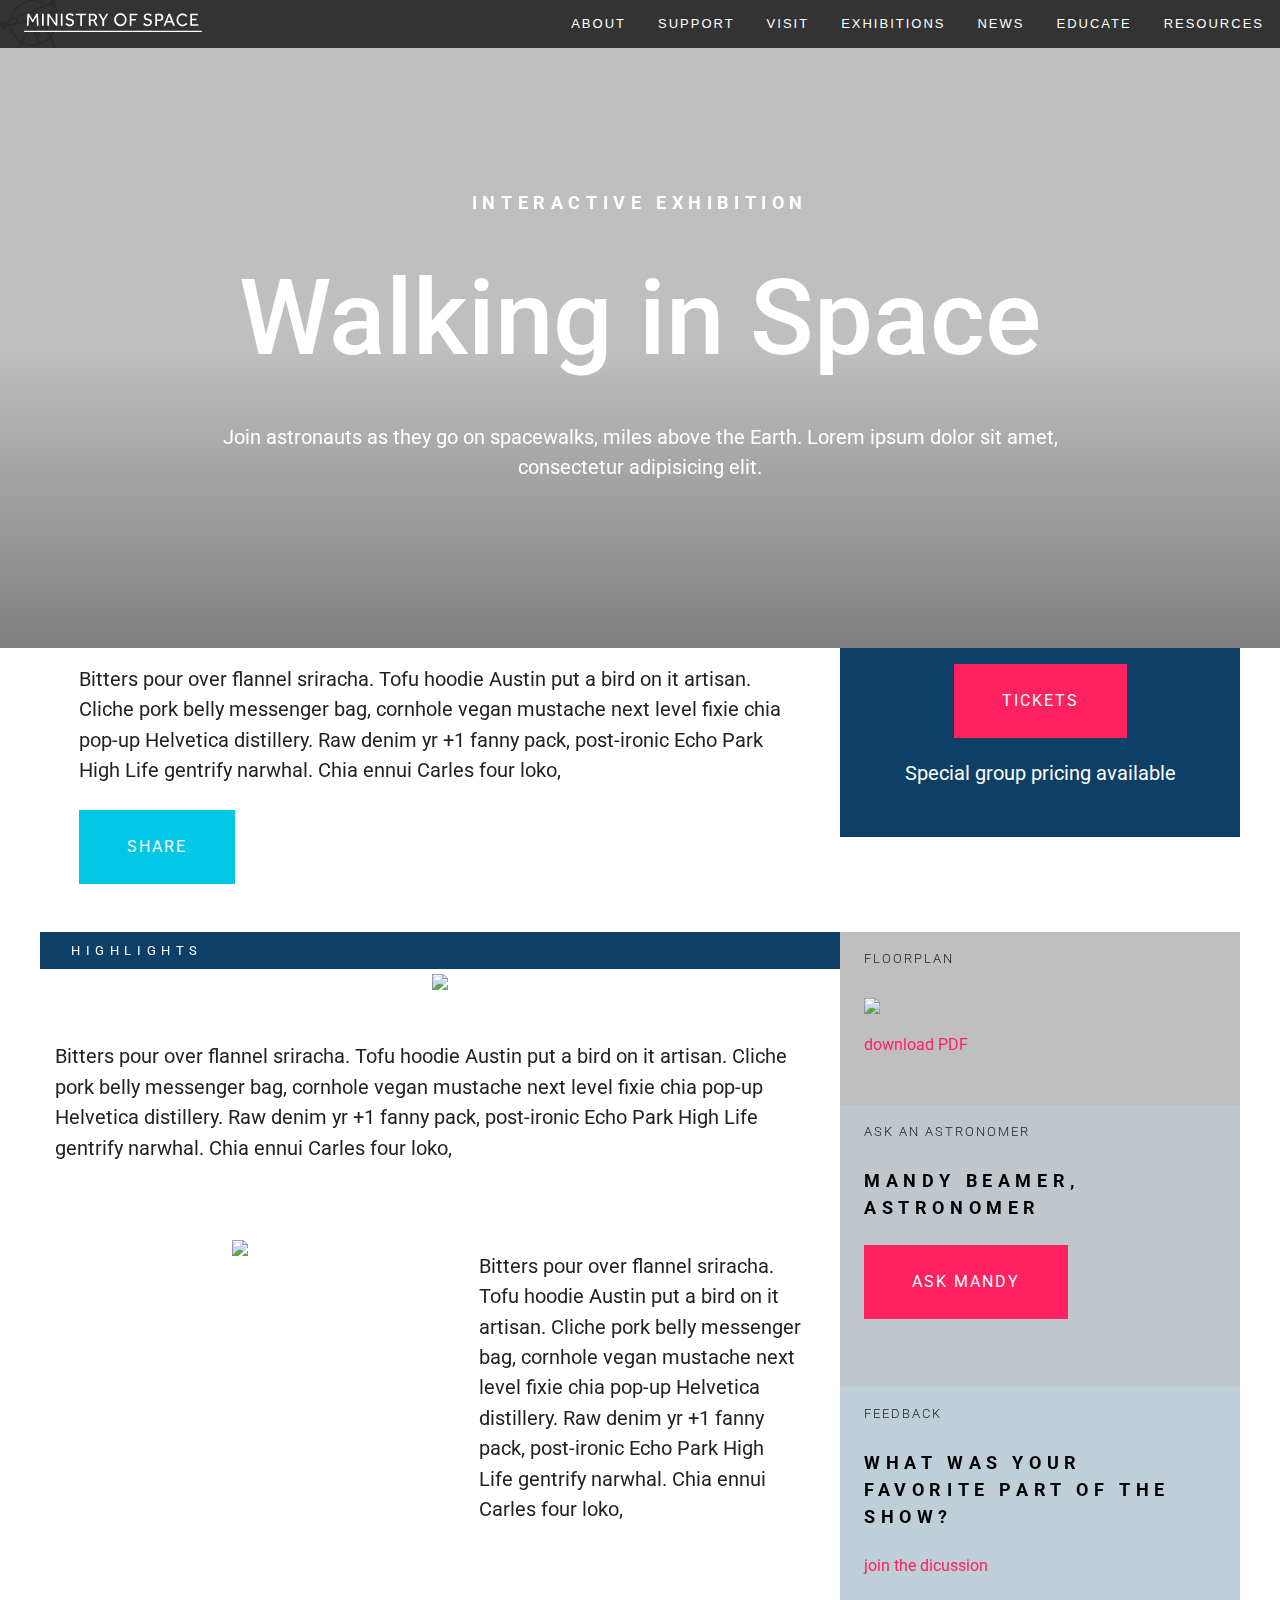
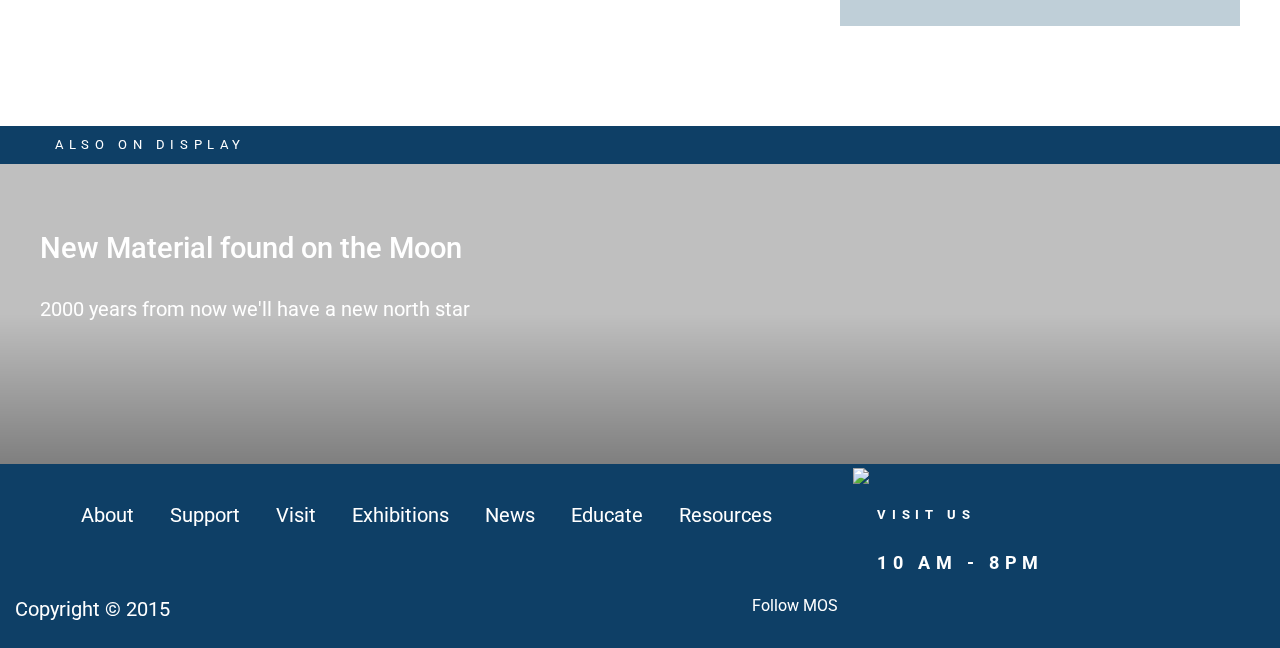
==== commit 9344da8d: "Updating local files" ====
--- a/about-wire.html
+++ b/about-wire.html
@@ -1,14 +1,14 @@
 <!doctype html>
 <html class="no-js" lang="en">
-	<head>
-		<meta charset="utf-8" />
-		<meta name="viewport" content="width=device-width, initial-scale=1.0" />
-		<title>Ministry of Space</title>
+  <head>
+    <meta charset="utf-8" />
+    <meta name="viewport" content="width=device-width, initial-scale=1.0" />
+    <title>Ministry of Space</title>
       <link href="assets/css/app.min.css" rel="stylesheet" type="text/css" media="all"/>
-  		<script src="bower_components/foundation/js/vendor/modernizr.js"></script>
-	</head>
-	<body>
-    <div class="off-canvas-wrap" data-offcanvas>
+      <script src="bower_components/foundation/js/vendor/modernizr.js"></script>
+  </head>
+  <body>
+    <div class="off-canvas-wrap no-style" data-offcanvas>
       <div class="inner-wrap">
       <nav class="tab-bar hide-for-large-up">
   <section class="right-small">
@@ -16,19 +16,19 @@
   </section>
 
   <section class="middle tab-bar-section">
-    <h1 class="title">Ministry of Space</h1>
+    <svg xmlns="http://www.w3.org/2000/svg" viewBox="0 0 137.2 18.8" enable-background="new 0 0 137.2 18.8"><path fill="#FFF" d="M2.6 4.4h1.3l2.8 4.9 2.8-4.9h1.3l.4 9.3h-1.2l-.3-7.1-2.7 4.4h-.6l-2.6-4.4-.3 7.1h-1.3l.4-9.3zM13.9 4.4h1.3v9.3h-1.3v-9.3zM17.9 4.4h1.4l5.1 7.3v-7.3h1.3v9.3h-1.3l-5.1-7.3v7.3h-1.3v-9.3zM28.4 4.4h1.3v9.3h-1.3v-9.3zM32.8 11.5c.1.1.3.3.4.5.2.2.3.3.6.4s.4.2.7.3c.3.1.5.1.8.1.6 0 1.1-.1 1.4-.4.3-.3.5-.7.5-1.1 0-.5-.2-.9-.6-1.2-.4-.3-1-.5-1.7-.6-.4-.1-.8-.2-1.1-.3-.3-.1-.6-.3-.8-.6-.2-.2-.4-.5-.6-.8-.1-.3-.2-.6-.2-1 0-.3.1-.7.2-1 .1-.3.3-.6.6-.8.3-.2.6-.4 1-.6s.8-.2 1.4-.2c.5 0 .9 0 1.2.1.3.1.6.2.8.4.3.1.5.3.6.4.1.2.2.3.3.4l-.9.8c-.1-.1-.1-.2-.3-.3s-.3-.2-.4-.3l-.6-.3c-.2-.1-.5-.1-.8-.1-.3 0-.6 0-.8.1-.2.1-.4.2-.5.3s-.2.3-.2.5c-.1.2-.1.3-.1.5s0 .4.1.6c.1.2.2.3.4.4.2.1.4.2.7.3l.9.3 1 .3c.3.1.6.3.9.5.3.2.5.5.6.8.2.3.2.7.2 1.2 0 .4-.1.8-.3 1.1s-.2.8-.5 1c-.3.2-.6.4-1 .6-.4.1-.8.2-1.3.2-.4 0-.8-.1-1.2-.2-.4-.1-.7-.2-1-.4-.3-.2-.6-.3-.8-.5-.2-.2-.4-.4-.5-.6l.9-.8zM43.3 5.6h-3.3v-1.2h8v1.2h-3.3v8.2h-1.3v-8.2zM50 4.4h3c.6 0 1.1.1 1.5.2.4.2.7.4 1 .6.3.3.4.5.6.9.1.3.2.7.2 1 0 .6-.1 1.1-.4 1.6s-.7.8-1.3 1l2.2 4h-1.5l-2-3.8h-1.9v3.8h-1.4v-9.3zm3.1 4.4c.6 0 1-.1 1.3-.4.3-.3.4-.7.4-1.2s-.2-.9-.5-1.2-.7-.4-1.3-.4h-1.8v3.2h1.9zM60.5 9.6l-3.2-5.2h1.5l2.4 4 2.4-4h1.4l-3.2 5.2v4.2h-1.4v-4.2zM74.3 14c-.7 0-1.3-.1-1.9-.4-.6-.3-1.1-.6-1.5-1.1s-.8-1-1-1.6-.4-1.2-.4-1.9.1-1.3.4-1.9.6-1.1 1-1.6.9-.8 1.5-1.1c.6-.3 1.2-.4 1.9-.4s1.3.1 1.9.4c.6.3 1.1.6 1.5 1.1.4.4.8 1 1 1.6.2.6.4 1.2.4 1.9s-.1 1.4-.4 2c-.2.6-.6 1.1-1 1.6-.4.4-.9.8-1.5 1.1-.6.1-1.2.3-1.9.3zm0-1.3c.5 0 1-.1 1.4-.3.4-.2.8-.5 1.1-.8.3-.3.5-.7.7-1.2s.2-.9.2-1.4c0-.5-.1-1-.2-1.4s-.4-.8-.7-1.2c-.3-.3-.6-.6-1.1-.8-.4-.2-.9-.3-1.4-.3-.5 0-1 .1-1.4.3-.4.2-.8.5-1.1.8-.3.3-.5.7-.7 1.2-.1.5-.1.9-.1 1.4 0 .5.1 1 .2 1.4.2.4.4.8.7 1.2.3.3.6.6 1.1.8.4.2.8.3 1.3.3zM81.4 4.4h5.9v1.2h-4.5v2.9h3.4v1.2h-3.4v4.1h-1.3v-9.4zM92.9 11.5c.1.1.3.3.4.5.2.2.3.3.6.4s.4.2.7.3c.3.1.5.1.8.1.6 0 1.1-.1 1.4-.4.3-.3.5-.7.5-1.1 0-.5-.2-.9-.6-1.2-.4-.3-1-.5-1.7-.6-.4-.1-.8-.2-1.1-.3s-.6-.3-.8-.6c-.2-.2-.4-.5-.6-.8-.1-.3-.2-.6-.2-1 0-.3.1-.7.2-1 .1-.3.3-.6.6-.8.3-.2.6-.4 1-.6s.8-.2 1.4-.2c.5 0 .9 0 1.2.1.3.1.6.2.8.4l.6.4c.1.2.2.3.3.4l-.9.8c-.1-.1-.1-.2-.3-.3s-.2-.2-.4-.3l-.6-.3s-.5-.1-.8-.1-.6 0-.8.1c-.2.1-.4.2-.5.3s-.2.3-.3.5c-.1.2-.1.3-.1.5s0 .4.1.6c.1.2.2.3.4.4l.8.3.9.3 1 .3c.3.1.6.3.9.5.3.2.5.5.6.8.2.3.2.7.2 1.2 0 .4-.1.8-.3 1.1s-.4.6-.7.9c-.3.2-.6.4-1 .6s-.7.3-1.2.3c-.4 0-.8-.1-1.2-.2s-.7-.2-1-.4c-.3-.2-.6-.3-.8-.5-.2-.2-.4-.4-.5-.6l1-.8zM101.2 4.4h3c.6 0 1.2.1 1.6.3.4.2.7.4 1 .7.2.3.4.6.5.9.1.3.1.7.1 1 0 .5-.1.9-.2 1.2-.2.4-.4.7-.7.9-.3.2-.6.4-1 .5-.4.1-.8.2-1.3.2h-1.7v3.7h-1.3v-9.4zm3 4.5c.6 0 1-.1 1.3-.4.3-.3.5-.7.5-1.2s-.2-.9-.5-1.3c-.3-.3-.8-.5-1.3-.5h-1.7v3.4h1.7zM111.3 4.4h1.4l3.7 9.3h-1.5l-1-2.6h-3.9l-1 2.6h-1.4l3.7-9.3zm2.1 5.6l-1.5-4.1-1.5 4.1h3zM126 12.1c-.1.2-.3.4-.5.6s-.5.4-.8.6-.7.4-1.1.5c-.4.1-.8.2-1.3.2-.7 0-1.3-.1-1.9-.4-.6-.2-1.1-.6-1.5-1-.4-.4-.7-.9-1-1.5-.2-.6-.3-1.2-.3-1.9s.1-1.3.3-1.9c.2-.6.5-1.1 1-1.6s.9-.8 1.5-1.1c.6-.3 1.2-.4 1.9-.4.5 0 .9.1 1.3.2s.7.3 1 .5l.8.6s.4.4.5.6l-1 .8c-.1-.2-.2-.3-.4-.5s-.3-.3-.6-.5-.5-.3-.7-.3c-.3-.1-.6-.1-1-.1-.5 0-1 .1-1.4.3-.4.2-.8.5-1 .8-.3.3-.5.7-.7 1.2-.1.4-.2.9-.2 1.4s.1 1 .2 1.4c.2.4.4.8.7 1.2.3.3.6.6 1 .8.4.2.8.3 1.3.3.4 0 .8-.1 1.1-.2.3-.1.6-.2.8-.4.2-.1.4-.3.5-.5.1-.2.2-.3.3-.4l1.2.7zM128.1 4.4h5.9v1.2h-4.5v2.7h3.4v1.2h-3.4v3h4.9v1.2h-6.2v-9.3zM136.6 18.8h-136c-.3 0-.6-.3-.6-.6s.3-.6.6-.6h136c.3 0 .6.3.6.6s-.3.6-.6.6z"/></svg>
   </section>
 </nav>
 
 <aside class="right-off-canvas-menu">
   <ul class="off-canvas-list">
     <li><a href="#">About</a></li>
-    <li><a href="#">Support</a></li>
-    <li><a href="#">Visit</a></li>
-    <li><a href="#">Exhibitions</a></li>
-    <li><a href="#">News</a></li>
-    <li><a href="#">Educate</a></li>
-    <li><a href="#">Resources</a></li>
+<li><a href="#">Support</a></li>
+<li><a href="#">Visit</a></li>
+<li><a href="#">Exhibitions</a></li>
+<li><a href="#">News</a></li>
+<li><a href="#">Educate</a></li>
+<li><a href="#">Resources</a></li>
   </ul>
 </aside>
 
@@ -36,7 +36,7 @@
   
   <ul class="title-area">
     <li class="name">
-      <h1><a href="#">Ministry of Space</a></h1>
+      <svg xmlns="http://www.w3.org/2000/svg" viewBox="0 0 137.2 18.8" enable-background="new 0 0 137.2 18.8"><path fill="#FFF" d="M2.6 4.4h1.3l2.8 4.9 2.8-4.9h1.3l.4 9.3h-1.2l-.3-7.1-2.7 4.4h-.6l-2.6-4.4-.3 7.1h-1.3l.4-9.3zM13.9 4.4h1.3v9.3h-1.3v-9.3zM17.9 4.4h1.4l5.1 7.3v-7.3h1.3v9.3h-1.3l-5.1-7.3v7.3h-1.3v-9.3zM28.4 4.4h1.3v9.3h-1.3v-9.3zM32.8 11.5c.1.1.3.3.4.5.2.2.3.3.6.4s.4.2.7.3c.3.1.5.1.8.1.6 0 1.1-.1 1.4-.4.3-.3.5-.7.5-1.1 0-.5-.2-.9-.6-1.2-.4-.3-1-.5-1.7-.6-.4-.1-.8-.2-1.1-.3-.3-.1-.6-.3-.8-.6-.2-.2-.4-.5-.6-.8-.1-.3-.2-.6-.2-1 0-.3.1-.7.2-1 .1-.3.3-.6.6-.8.3-.2.6-.4 1-.6s.8-.2 1.4-.2c.5 0 .9 0 1.2.1.3.1.6.2.8.4.3.1.5.3.6.4.1.2.2.3.3.4l-.9.8c-.1-.1-.1-.2-.3-.3s-.3-.2-.4-.3l-.6-.3c-.2-.1-.5-.1-.8-.1-.3 0-.6 0-.8.1-.2.1-.4.2-.5.3s-.2.3-.2.5c-.1.2-.1.3-.1.5s0 .4.1.6c.1.2.2.3.4.4.2.1.4.2.7.3l.9.3 1 .3c.3.1.6.3.9.5.3.2.5.5.6.8.2.3.2.7.2 1.2 0 .4-.1.8-.3 1.1s-.2.8-.5 1c-.3.2-.6.4-1 .6-.4.1-.8.2-1.3.2-.4 0-.8-.1-1.2-.2-.4-.1-.7-.2-1-.4-.3-.2-.6-.3-.8-.5-.2-.2-.4-.4-.5-.6l.9-.8zM43.3 5.6h-3.3v-1.2h8v1.2h-3.3v8.2h-1.3v-8.2zM50 4.4h3c.6 0 1.1.1 1.5.2.4.2.7.4 1 .6.3.3.4.5.6.9.1.3.2.7.2 1 0 .6-.1 1.1-.4 1.6s-.7.8-1.3 1l2.2 4h-1.5l-2-3.8h-1.9v3.8h-1.4v-9.3zm3.1 4.4c.6 0 1-.1 1.3-.4.3-.3.4-.7.4-1.2s-.2-.9-.5-1.2-.7-.4-1.3-.4h-1.8v3.2h1.9zM60.5 9.6l-3.2-5.2h1.5l2.4 4 2.4-4h1.4l-3.2 5.2v4.2h-1.4v-4.2zM74.3 14c-.7 0-1.3-.1-1.9-.4-.6-.3-1.1-.6-1.5-1.1s-.8-1-1-1.6-.4-1.2-.4-1.9.1-1.3.4-1.9.6-1.1 1-1.6.9-.8 1.5-1.1c.6-.3 1.2-.4 1.9-.4s1.3.1 1.9.4c.6.3 1.1.6 1.5 1.1.4.4.8 1 1 1.6.2.6.4 1.2.4 1.9s-.1 1.4-.4 2c-.2.6-.6 1.1-1 1.6-.4.4-.9.8-1.5 1.1-.6.1-1.2.3-1.9.3zm0-1.3c.5 0 1-.1 1.4-.3.4-.2.8-.5 1.1-.8.3-.3.5-.7.7-1.2s.2-.9.2-1.4c0-.5-.1-1-.2-1.4s-.4-.8-.7-1.2c-.3-.3-.6-.6-1.1-.8-.4-.2-.9-.3-1.4-.3-.5 0-1 .1-1.4.3-.4.2-.8.5-1.1.8-.3.3-.5.7-.7 1.2-.1.5-.1.9-.1 1.4 0 .5.1 1 .2 1.4.2.4.4.8.7 1.2.3.3.6.6 1.1.8.4.2.8.3 1.3.3zM81.4 4.4h5.9v1.2h-4.5v2.9h3.4v1.2h-3.4v4.1h-1.3v-9.4zM92.9 11.5c.1.1.3.3.4.5.2.2.3.3.6.4s.4.2.7.3c.3.1.5.1.8.1.6 0 1.1-.1 1.4-.4.3-.3.5-.7.5-1.1 0-.5-.2-.9-.6-1.2-.4-.3-1-.5-1.7-.6-.4-.1-.8-.2-1.1-.3s-.6-.3-.8-.6c-.2-.2-.4-.5-.6-.8-.1-.3-.2-.6-.2-1 0-.3.1-.7.2-1 .1-.3.3-.6.6-.8.3-.2.6-.4 1-.6s.8-.2 1.4-.2c.5 0 .9 0 1.2.1.3.1.6.2.8.4l.6.4c.1.2.2.3.3.4l-.9.8c-.1-.1-.1-.2-.3-.3s-.2-.2-.4-.3l-.6-.3s-.5-.1-.8-.1-.6 0-.8.1c-.2.1-.4.2-.5.3s-.2.3-.3.5c-.1.2-.1.3-.1.5s0 .4.1.6c.1.2.2.3.4.4l.8.3.9.3 1 .3c.3.1.6.3.9.5.3.2.5.5.6.8.2.3.2.7.2 1.2 0 .4-.1.8-.3 1.1s-.4.6-.7.9c-.3.2-.6.4-1 .6s-.7.3-1.2.3c-.4 0-.8-.1-1.2-.2s-.7-.2-1-.4c-.3-.2-.6-.3-.8-.5-.2-.2-.4-.4-.5-.6l1-.8zM101.2 4.4h3c.6 0 1.2.1 1.6.3.4.2.7.4 1 .7.2.3.4.6.5.9.1.3.1.7.1 1 0 .5-.1.9-.2 1.2-.2.4-.4.7-.7.9-.3.2-.6.4-1 .5-.4.1-.8.2-1.3.2h-1.7v3.7h-1.3v-9.4zm3 4.5c.6 0 1-.1 1.3-.4.3-.3.5-.7.5-1.2s-.2-.9-.5-1.3c-.3-.3-.8-.5-1.3-.5h-1.7v3.4h1.7zM111.3 4.4h1.4l3.7 9.3h-1.5l-1-2.6h-3.9l-1 2.6h-1.4l3.7-9.3zm2.1 5.6l-1.5-4.1-1.5 4.1h3zM126 12.1c-.1.2-.3.4-.5.6s-.5.4-.8.6-.7.4-1.1.5c-.4.1-.8.2-1.3.2-.7 0-1.3-.1-1.9-.4-.6-.2-1.1-.6-1.5-1-.4-.4-.7-.9-1-1.5-.2-.6-.3-1.2-.3-1.9s.1-1.3.3-1.9c.2-.6.5-1.1 1-1.6s.9-.8 1.5-1.1c.6-.3 1.2-.4 1.9-.4.5 0 .9.1 1.3.2s.7.3 1 .5l.8.6s.4.4.5.6l-1 .8c-.1-.2-.2-.3-.4-.5s-.3-.3-.6-.5-.5-.3-.7-.3c-.3-.1-.6-.1-1-.1-.5 0-1 .1-1.4.3-.4.2-.8.5-1 .8-.3.3-.5.7-.7 1.2-.1.4-.2.9-.2 1.4s.1 1 .2 1.4c.2.4.4.8.7 1.2.3.3.6.6 1 .8.4.2.8.3 1.3.3.4 0 .8-.1 1.1-.2.3-.1.6-.2.8-.4.2-.1.4-.3.5-.5.1-.2.2-.3.3-.4l1.2.7zM128.1 4.4h5.9v1.2h-4.5v2.7h3.4v1.2h-3.4v3h4.9v1.2h-6.2v-9.3zM136.6 18.8h-136c-.3 0-.6-.3-.6-.6s.3-.6.6-.6h136c.3 0 .6.3.6.6s-.3.6-.6.6z"/></svg>
     </li>
   </ul>
 
@@ -44,16 +44,16 @@
     <!-- Right Nav Section -->
     <ul class="main-nav right">
       <li><a href="#">About</a></li>
-    <li><a href="#">Support</a></li>
-    <li><a href="#">Visit</a></li>
-    <li><a href="#">Exhibitions</a></li>
-    <li><a href="#">News</a></li>
-    <li><a href="#">Educate</a></li>
-    <li><a href="#">Resources</a></li>
+<li><a href="#">Support</a></li>
+<li><a href="#">Visit</a></li>
+<li><a href="#">Exhibitions</a></li>
+<li><a href="#">News</a></li>
+<li><a href="#">Educate</a></li>
+<li><a href="#">Resources</a></li>
     </ul>
   </section>
 </nav>
-		  
+      
 
 <section class="hero">
   <figure class="cover" style="background-image: url(http://placehold.it/2880x1620);">  
@@ -188,50 +188,57 @@
 </section>
 
 <footer class="p-relative bg-darken clearfix">
-    <div class="large-4 columns collapse right">
-      <figure>
-        <img data-interchange="[http://placehold.it/420x250, (default)], [http://placehold.it/960x540, (medium)]">
-      </figure>
-      <aside class="block">
-        <header>
-          <h3 class="zeta t-spaced t-bright">Visit Us</header>
-          <article>
-          <p class="gamma t-bright">10 am - 8pm</article>
-        </aside>
-      </div>
-
-    <div class="large-8 columns">
-      <nav class="h-nav">
-        <ul class="r-inline-list">
-          <li><a href="#">About</a></li>
-    <li><a href="#">Support</a></li>
-    <li><a href="#">Visit</a></li>
-    <li><a href="#">Exhibitions</a></li>
-    <li><a href="#">News</a></li>
-    <li><a href="#">Educate</a></li>
-    <li><a href="#">Resources</a></li>
-        </ul>
-      </nav>
-    </div>
-
-    <div class="large-8 columns collapse p-absolute-down">
-        <div class="small-6 large-4 columns">
-          <p class="t-bright">Copyright © 2015</p>
-        </div>
-        <div class="small-6 large-4 columns">
-          <a href="" class="info right">Follow MOS</a>
-        </div>
-      </div>  
+  <div class="large-4 columns collapse right">
+    <figure>
+      <img data-interchange="[http://placehold.it/420x250, (default)], [http://placehold.it/960x540, (medium)]">
+    </figure>
+    <aside class="block">
+      <header>
+        <h3 class="zeta t-spaced t-bright">Visit Us
+      </header>
+      <article>
+        <p class="gamma t-bright">10 am - 8pm</p> 
+      </article>
+    </aside>
+  </div>
+
+  <div class="large-8 columns">
+    <nav class="h-nav">
+      <ul class="r-inline-list">
+        <li><a href="#">About</a></li>
+<li><a href="#">Support</a></li>
+<li><a href="#">Visit</a></li>
+<li><a href="#">Exhibitions</a></li>
+<li><a href="#">News</a></li>
+<li><a href="#">Educate</a></li>
+<li><a href="#">Resources</a></li>
+      </ul>
+    </nav>
+  </div>
+
+  <div class="large-8 columns collapse p-absolute-down">
+    <div class="small-6 large-4 columns">
+      <p class="t-bright">Copyright © 2015</p>
+    </div>
+    <div class="small-6 large-4 columns">
+      <a href="" class="info right">Follow MOS</a>
+    </div>
+  </div>
 </footer>
 
-  		<script src="bower_components/jquery/dist/jquery.min.js"></script>
+      <script src="bower_components/jquery/dist/jquery.min.js"></script>
 <script src="assets/js/foundation.min.js"></script>
+<script src="bower_components/google-code-prettify/bin/prettify.min.js"></script>
+<script src="assets/js/app.min.js"></script>
+
 <script>
 $(document).foundation();
 </script>
 
+<script src="bower_components/matchHeight/jquery.matchHeight.js" type="text/javascript"></script>
+
 
       </div>
     </div> 
-	</body>
+  </body>
 </html>
--- a/assets/css/app.min.css
+++ b/assets/css/app.min.css
@@ -1 +1 @@
-@import url(http://fonts.googleapis.com/css?family=Roboto:300,400,500,700);@import url(http://fonts.googleapis.com/css?family=Roboto+Slab:400,300);@media only screen{.small-push-0{position:relative;left:0;right:auto}.small-pull-0{position:relative;right:0;left:auto}.small-push-1{position:relative;left:8.33333%;right:auto}.small-pull-1{position:relative;right:8.33333%;left:auto}.small-push-2{position:relative;left:16.66667%;right:auto}.small-pull-2{position:relative;right:16.66667%;left:auto}.small-push-3{position:relative;left:25%;right:auto}.small-pull-3{position:relative;right:25%;left:auto}.small-push-4{position:relative;left:33.33333%;right:auto}.small-pull-4{position:relative;right:33.33333%;left:auto}.small-push-5{position:relative;left:41.66667%;right:auto}.small-pull-5{position:relative;right:41.66667%;left:auto}.small-push-6{position:relative;left:50%;right:auto}.small-pull-6{position:relative;right:50%;left:auto}.small-push-7{position:relative;left:58.33333%;right:auto}.small-pull-7{position:relative;right:58.33333%;left:auto}.small-push-8{position:relative;left:66.66667%;right:auto}.small-pull-8{position:relative;right:66.66667%;left:auto}.small-push-9{position:relative;left:75%;right:auto}.small-pull-9{position:relative;right:75%;left:auto}.small-push-10{position:relative;left:83.33333%;right:auto}.small-pull-10{position:relative;right:83.33333%;left:auto}.small-push-11{position:relative;left:91.66667%;right:auto}.small-pull-11{position:relative;right:91.66667%;left:auto}.column,.columns{position:relative;padding-left:.9375rem;padding-right:.9375rem;float:left}.small-1{width:8.33333%}.small-2{width:16.66667%}.small-3{width:25%}.small-4{width:33.33333%}.small-5{width:41.66667%}.small-6{width:50%}.small-7{width:58.33333%}.small-8{width:66.66667%}.small-9{width:75%}.small-10{width:83.33333%}.small-11{width:91.66667%}.small-12{width:100%}.small-offset-0{margin-left:0!important}.small-offset-1{margin-left:8.33333%!important}.small-offset-2{margin-left:16.66667%!important}.small-offset-3{margin-left:25%!important}.small-offset-4{margin-left:33.33333%!important}.small-offset-5{margin-left:41.66667%!important}.small-offset-6{margin-left:50%!important}.small-offset-7{margin-left:58.33333%!important}.small-offset-8{margin-left:66.66667%!important}.small-offset-9{margin-left:75%!important}.small-offset-10{margin-left:83.33333%!important}.small-offset-11{margin-left:91.66667%!important}.small-reset-order{margin-left:0;margin-right:0;left:auto;right:auto;float:left}.column.small-centered,.columns.small-centered{margin-left:auto;margin-right:auto;float:none}.column.small-uncentered,.columns.small-uncentered{margin-left:0;margin-right:0;float:left}.column.small-centered:last-child,.columns.small-centered:last-child{float:none}.column.small-uncentered:last-child,.columns.small-uncentered:last-child{float:left}.column.small-uncentered.opposite,.columns.small-uncentered.opposite{float:right}}@media only screen and (min-width:40.063em){.medium-push-0{position:relative;left:0;right:auto}.medium-pull-0{position:relative;right:0;left:auto}.medium-push-1{position:relative;left:8.33333%;right:auto}.medium-pull-1{position:relative;right:8.33333%;left:auto}.medium-push-2{position:relative;left:16.66667%;right:auto}.medium-pull-2{position:relative;right:16.66667%;left:auto}.medium-push-3{position:relative;left:25%;right:auto}.medium-pull-3{position:relative;right:25%;left:auto}.medium-push-4{position:relative;left:33.33333%;right:auto}.medium-pull-4{position:relative;right:33.33333%;left:auto}.medium-push-5{position:relative;left:41.66667%;right:auto}.medium-pull-5{position:relative;right:41.66667%;left:auto}.medium-push-6{position:relative;left:50%;right:auto}.medium-pull-6{position:relative;right:50%;left:auto}.medium-push-7{position:relative;left:58.33333%;right:auto}.medium-pull-7{position:relative;right:58.33333%;left:auto}.medium-push-8{position:relative;left:66.66667%;right:auto}.medium-pull-8{position:relative;right:66.66667%;left:auto}.medium-push-9{position:relative;left:75%;right:auto}.medium-pull-9{position:relative;right:75%;left:auto}.medium-push-10{position:relative;left:83.33333%;right:auto}.medium-pull-10{position:relative;right:83.33333%;left:auto}.medium-push-11{position:relative;left:91.66667%;right:auto}.medium-pull-11{position:relative;right:91.66667%;left:auto}.column,.columns{position:relative;padding-left:.9375rem;padding-right:.9375rem;float:left}.medium-1{width:8.33333%}.medium-2{width:16.66667%}.medium-3{width:25%}.medium-4{width:33.33333%}.medium-5{width:41.66667%}.medium-6{width:50%}.medium-7{width:58.33333%}.medium-8{width:66.66667%}.medium-9{width:75%}.medium-10{width:83.33333%}.medium-11{width:91.66667%}.medium-12{width:100%}.medium-offset-0{margin-left:0!important}.medium-offset-1{margin-left:8.33333%!important}.medium-offset-2{margin-left:16.66667%!important}.medium-offset-3{margin-left:25%!important}.medium-offset-4{margin-left:33.33333%!important}.medium-offset-5{margin-left:41.66667%!important}.medium-offset-6{margin-left:50%!important}.medium-offset-7{margin-left:58.33333%!important}.medium-offset-8{margin-left:66.66667%!important}.medium-offset-9{margin-left:75%!important}.medium-offset-10{margin-left:83.33333%!important}.medium-offset-11{margin-left:91.66667%!important}.medium-reset-order{margin-left:0;margin-right:0;left:auto;right:auto;float:left}.column.medium-centered,.columns.medium-centered{margin-left:auto;margin-right:auto;float:none}.column.medium-uncentered,.columns.medium-uncentered{margin-left:0;margin-right:0;float:left}.column.medium-centered:last-child,.columns.medium-centered:last-child{float:none}.column.medium-uncentered:last-child,.columns.medium-uncentered:last-child{float:left}.column.medium-uncentered.opposite,.columns.medium-uncentered.opposite{float:right}.push-0{position:relative;left:0;right:auto}.pull-0{position:relative;right:0;left:auto}.push-1{position:relative;left:8.33333%;right:auto}.pull-1{position:relative;right:8.33333%;left:auto}.push-2{position:relative;left:16.66667%;right:auto}.pull-2{position:relative;right:16.66667%;left:auto}.push-3{position:relative;left:25%;right:auto}.pull-3{position:relative;right:25%;left:auto}.push-4{position:relative;left:33.33333%;right:auto}.pull-4{position:relative;right:33.33333%;left:auto}.push-5{position:relative;left:41.66667%;right:auto}.pull-5{position:relative;right:41.66667%;left:auto}.push-6{position:relative;left:50%;right:auto}.pull-6{position:relative;right:50%;left:auto}.push-7{position:relative;left:58.33333%;right:auto}.pull-7{position:relative;right:58.33333%;left:auto}.push-8{position:relative;left:66.66667%;right:auto}.pull-8{position:relative;right:66.66667%;left:auto}.push-9{position:relative;left:75%;right:auto}.pull-9{position:relative;right:75%;left:auto}.push-10{position:relative;left:83.33333%;right:auto}.pull-10{position:relative;right:83.33333%;left:auto}.push-11{position:relative;left:91.66667%;right:auto}.pull-11{position:relative;right:91.66667%;left:auto}}@media only screen and (min-width:64.063em){.large-push-0{position:relative;left:0;right:auto}.large-pull-0{position:relative;right:0;left:auto}.large-push-1{position:relative;left:8.33333%;right:auto}.large-pull-1{position:relative;right:8.33333%;left:auto}.large-push-2{position:relative;left:16.66667%;right:auto}.large-pull-2{position:relative;right:16.66667%;left:auto}.large-push-3{position:relative;left:25%;right:auto}.large-pull-3{position:relative;right:25%;left:auto}.large-push-4{position:relative;left:33.33333%;right:auto}.large-pull-4{position:relative;right:33.33333%;left:auto}.large-push-5{position:relative;left:41.66667%;right:auto}.large-pull-5{position:relative;right:41.66667%;left:auto}.large-push-6{position:relative;left:50%;right:auto}.large-pull-6{position:relative;right:50%;left:auto}.large-push-7{position:relative;left:58.33333%;right:auto}.large-pull-7{position:relative;right:58.33333%;left:auto}.large-push-8{position:relative;left:66.66667%;right:auto}.large-pull-8{position:relative;right:66.66667%;left:auto}.large-push-9{position:relative;left:75%;right:auto}.large-pull-9{position:relative;right:75%;left:auto}.large-push-10{position:relative;left:83.33333%;right:auto}.large-pull-10{position:relative;right:83.33333%;left:auto}.large-push-11{position:relative;left:91.66667%;right:auto}.large-pull-11{position:relative;right:91.66667%;left:auto}.column,.columns{position:relative;padding-left:.9375rem;padding-right:.9375rem;float:left}.large-1{width:8.33333%}.large-2{width:16.66667%}.large-3{width:25%}.large-4{width:33.33333%}.large-5{width:41.66667%}.large-6{width:50%}.large-7{width:58.33333%}.large-8{width:66.66667%}.large-9{width:75%}.large-10{width:83.33333%}.large-11{width:91.66667%}.large-12{width:100%}.large-offset-0{margin-left:0!important}.large-offset-1{margin-left:8.33333%!important}.large-offset-2{margin-left:16.66667%!important}.large-offset-3{margin-left:25%!important}.large-offset-4{margin-left:33.33333%!important}.large-offset-5{margin-left:41.66667%!important}.large-offset-6{margin-left:50%!important}.large-offset-7{margin-left:58.33333%!important}.large-offset-8{margin-left:66.66667%!important}.large-offset-9{margin-left:75%!important}.large-offset-10{margin-left:83.33333%!important}.large-offset-11{margin-left:91.66667%!important}.large-reset-order{margin-left:0;margin-right:0;left:auto;right:auto;float:left}.column.large-centered,.columns.large-centered{margin-left:auto;margin-right:auto;float:none}.column.large-uncentered,.columns.large-uncentered{margin-left:0;margin-right:0;float:left}.column.large-centered:last-child,.columns.large-centered:last-child{float:none}.column.large-uncentered:last-child,.columns.large-uncentered:last-child{float:left}.column.large-uncentered.opposite,.columns.large-uncentered.opposite{float:right}.push-0{position:relative;left:0;right:auto}.pull-0{position:relative;right:0;left:auto}.push-1{position:relative;left:8.33333%;right:auto}.pull-1{position:relative;right:8.33333%;left:auto}.push-2{position:relative;left:16.66667%;right:auto}.pull-2{position:relative;right:16.66667%;left:auto}.push-3{position:relative;left:25%;right:auto}.pull-3{position:relative;right:25%;left:auto}.push-4{position:relative;left:33.33333%;right:auto}.pull-4{position:relative;right:33.33333%;left:auto}.push-5{position:relative;left:41.66667%;right:auto}.pull-5{position:relative;right:41.66667%;left:auto}.push-6{position:relative;left:50%;right:auto}.pull-6{position:relative;right:50%;left:auto}.push-7{position:relative;left:58.33333%;right:auto}.pull-7{position:relative;right:58.33333%;left:auto}.push-8{position:relative;left:66.66667%;right:auto}.pull-8{position:relative;right:66.66667%;left:auto}.push-9{position:relative;left:75%;right:auto}.pull-9{position:relative;right:75%;left:auto}.push-10{position:relative;left:83.33333%;right:auto}.pull-10{position:relative;right:83.33333%;left:auto}.push-11{position:relative;left:91.66667%;right:auto}.pull-11{position:relative;right:91.66667%;left:auto}}.accordion{margin-bottom:0}.accordion:after,.accordion:before{content:" ";display:table}.accordion:after{clear:both}.accordion .accordion-navigation,.accordion dd{display:block;margin-bottom:0!important}.accordion .accordion-navigation.active>a,.accordion dd.active>a{background:#e8e8e8}.accordion .accordion-navigation>a,.accordion dd>a{background:#EFEFEF;color:#222;padding:1rem;display:block;font-family:"Helvetica Neue",Helvetica,Roboto,Arial,sans-serif;font-size:1rem}.accordion .accordion-navigation>a:hover,.accordion dd>a:hover{background:#e3e3e3}.accordion .accordion-navigation>.content,.accordion dd>.content{display:none;padding:.9375rem}.accordion .accordion-navigation>.content.active,.accordion dd>.content.active{display:block;background:#FFF}.alert-box{border-style:solid;border-width:1px;display:block;font-weight:400;margin-bottom:1.25rem;position:relative;padding:.875rem 1.5rem .875rem .875rem;font-size:.8125rem;transition:opacity 300ms ease-out;background-color:#ff2160;border-color:#f80046;color:#FFF}.alert-box .close{font-size:1.375rem;padding:9px 6px 4px;line-height:0;position:absolute;top:50%;margin-top:-.6875rem;right:.25rem;color:#333;opacity:.3;background:inherit}.alert-box .close:focus,.alert-box .close:hover{opacity:.5}.alert-box.radius{border-radius:3px}.alert-box.round{border-radius:1000px}.alert-box.success{background-color:#ff7054;border-color:#ff4825;color:#FFF}.alert-box.alert{background-color:#ff2160;border-color:#f80046;color:#FFF}.alert-box.secondary{background-color:#00c8e4;border-color:#00acc4;color:#FFF}.alert-box.warning{background-color:#f08a24;border-color:#de770f;color:#FFF}.alert-box.info{background-color:#a0d3e8;border-color:#74bfdd;color:#00444e}.alert-box.alert-close{opacity:0}[class*=block-grid-]{display:block;padding:0;margin:0 -.625rem}[class*=block-grid-]:after,[class*=block-grid-]:before{content:" ";display:table}[class*=block-grid-]:after{clear:both}[class*=block-grid-]>li{display:block;height:auto;float:left;padding:0 .625rem 1.25rem}@media only screen{.small-block-grid-1>li{width:100%;list-style:none}.small-block-grid-1>li:nth-of-type(1n){clear:none}.small-block-grid-1>li:nth-of-type(1n+1){clear:both}.small-block-grid-2>li{width:50%;list-style:none}.small-block-grid-2>li:nth-of-type(1n){clear:none}.small-block-grid-2>li:nth-of-type(2n+1){clear:both}.small-block-grid-3>li{width:33.33333%;list-style:none}.small-block-grid-3>li:nth-of-type(1n){clear:none}.small-block-grid-3>li:nth-of-type(3n+1){clear:both}.small-block-grid-4>li{width:25%;list-style:none}.small-block-grid-4>li:nth-of-type(1n){clear:none}.small-block-grid-4>li:nth-of-type(4n+1){clear:both}.small-block-grid-5>li{width:20%;list-style:none}.small-block-grid-5>li:nth-of-type(1n){clear:none}.small-block-grid-5>li:nth-of-type(5n+1){clear:both}.small-block-grid-6>li{width:16.66667%;list-style:none}.small-block-grid-6>li:nth-of-type(1n){clear:none}.small-block-grid-6>li:nth-of-type(6n+1){clear:both}.small-block-grid-7>li{width:14.28571%;list-style:none}.small-block-grid-7>li:nth-of-type(1n){clear:none}.small-block-grid-7>li:nth-of-type(7n+1){clear:both}.small-block-grid-8>li{width:12.5%;list-style:none}.small-block-grid-8>li:nth-of-type(1n){clear:none}.small-block-grid-8>li:nth-of-type(8n+1){clear:both}.small-block-grid-9>li{width:11.11111%;list-style:none}.small-block-grid-9>li:nth-of-type(1n){clear:none}.small-block-grid-9>li:nth-of-type(9n+1){clear:both}.small-block-grid-10>li{width:10%;list-style:none}.small-block-grid-10>li:nth-of-type(1n){clear:none}.small-block-grid-10>li:nth-of-type(10n+1){clear:both}.small-block-grid-11>li{width:9.09091%;list-style:none}.small-block-grid-11>li:nth-of-type(1n){clear:none}.small-block-grid-11>li:nth-of-type(11n+1){clear:both}.small-block-grid-12>li{width:8.33333%;list-style:none}.small-block-grid-12>li:nth-of-type(1n){clear:none}.small-block-grid-12>li:nth-of-type(12n+1){clear:both}}@media only screen and (min-width:40.063em){.medium-block-grid-1>li{width:100%;list-style:none}.medium-block-grid-1>li:nth-of-type(1n){clear:none}.medium-block-grid-1>li:nth-of-type(1n+1){clear:both}.medium-block-grid-2>li{width:50%;list-style:none}.medium-block-grid-2>li:nth-of-type(1n){clear:none}.medium-block-grid-2>li:nth-of-type(2n+1){clear:both}.medium-block-grid-3>li{width:33.33333%;list-style:none}.medium-block-grid-3>li:nth-of-type(1n){clear:none}.medium-block-grid-3>li:nth-of-type(3n+1){clear:both}.medium-block-grid-4>li{width:25%;list-style:none}.medium-block-grid-4>li:nth-of-type(1n){clear:none}.medium-block-grid-4>li:nth-of-type(4n+1){clear:both}.medium-block-grid-5>li{width:20%;list-style:none}.medium-block-grid-5>li:nth-of-type(1n){clear:none}.medium-block-grid-5>li:nth-of-type(5n+1){clear:both}.medium-block-grid-6>li{width:16.66667%;list-style:none}.medium-block-grid-6>li:nth-of-type(1n){clear:none}.medium-block-grid-6>li:nth-of-type(6n+1){clear:both}.medium-block-grid-7>li{width:14.28571%;list-style:none}.medium-block-grid-7>li:nth-of-type(1n){clear:none}.medium-block-grid-7>li:nth-of-type(7n+1){clear:both}.medium-block-grid-8>li{width:12.5%;list-style:none}.medium-block-grid-8>li:nth-of-type(1n){clear:none}.medium-block-grid-8>li:nth-of-type(8n+1){clear:both}.medium-block-grid-9>li{width:11.11111%;list-style:none}.medium-block-grid-9>li:nth-of-type(1n){clear:none}.medium-block-grid-9>li:nth-of-type(9n+1){clear:both}.medium-block-grid-10>li{width:10%;list-style:none}.medium-block-grid-10>li:nth-of-type(1n){clear:none}.medium-block-grid-10>li:nth-of-type(10n+1){clear:both}.medium-block-grid-11>li{width:9.09091%;list-style:none}.medium-block-grid-11>li:nth-of-type(1n){clear:none}.medium-block-grid-11>li:nth-of-type(11n+1){clear:both}.medium-block-grid-12>li{width:8.33333%;list-style:none}.medium-block-grid-12>li:nth-of-type(1n){clear:none}.medium-block-grid-12>li:nth-of-type(12n+1){clear:both}}@media only screen and (min-width:64.063em){.large-block-grid-1>li{width:100%;list-style:none}.large-block-grid-1>li:nth-of-type(1n){clear:none}.large-block-grid-1>li:nth-of-type(1n+1){clear:both}.large-block-grid-2>li{width:50%;list-style:none}.large-block-grid-2>li:nth-of-type(1n){clear:none}.large-block-grid-2>li:nth-of-type(2n+1){clear:both}.large-block-grid-3>li{width:33.33333%;list-style:none}.large-block-grid-3>li:nth-of-type(1n){clear:none}.large-block-grid-3>li:nth-of-type(3n+1){clear:both}.large-block-grid-4>li{width:25%;list-style:none}.large-block-grid-4>li:nth-of-type(1n){clear:none}.large-block-grid-4>li:nth-of-type(4n+1){clear:both}.large-block-grid-5>li{width:20%;list-style:none}.large-block-grid-5>li:nth-of-type(1n){clear:none}.large-block-grid-5>li:nth-of-type(5n+1){clear:both}.large-block-grid-6>li{width:16.66667%;list-style:none}.large-block-grid-6>li:nth-of-type(1n){clear:none}.large-block-grid-6>li:nth-of-type(6n+1){clear:both}.large-block-grid-7>li{width:14.28571%;list-style:none}.large-block-grid-7>li:nth-of-type(1n){clear:none}.large-block-grid-7>li:nth-of-type(7n+1){clear:both}.large-block-grid-8>li{width:12.5%;list-style:none}.large-block-grid-8>li:nth-of-type(1n){clear:none}.large-block-grid-8>li:nth-of-type(8n+1){clear:both}.large-block-grid-9>li{width:11.11111%;list-style:none}.large-block-grid-9>li:nth-of-type(1n){clear:none}.large-block-grid-9>li:nth-of-type(9n+1){clear:both}.large-block-grid-10>li{width:10%;list-style:none}.large-block-grid-10>li:nth-of-type(1n){clear:none}.large-block-grid-10>li:nth-of-type(10n+1){clear:both}.large-block-grid-11>li{width:9.09091%;list-style:none}.large-block-grid-11>li:nth-of-type(1n){clear:none}.large-block-grid-11>li:nth-of-type(11n+1){clear:both}.large-block-grid-12>li{width:8.33333%;list-style:none}.large-block-grid-12>li:nth-of-type(1n){clear:none}.large-block-grid-12>li:nth-of-type(12n+1){clear:both}}.breadcrumbs{display:block;padding:.5625rem .875rem;overflow:hidden;margin-left:0;list-style:none;border-style:solid;border-width:1px;background-color:#80efff;border-color:#5aebff;border-radius:3px}.breadcrumbs>*{margin:0;float:left;font-size:.6875rem;line-height:.6875rem;text-transform:uppercase;color:#ff2160}.breadcrumbs>:focus a,.breadcrumbs>:hover a{text-decoration:underline}.breadcrumbs>* a{color:#ff2160}.breadcrumbs>.current,.breadcrumbs>.current a{cursor:default;color:#333}.breadcrumbs>.current:focus,.breadcrumbs>.current:focus a,.breadcrumbs>.current:hover,.breadcrumbs>.current:hover a{text-decoration:none}.breadcrumbs>.unavailable,.breadcrumbs>.unavailable a{color:#999}.breadcrumbs>.unavailable a:focus,.breadcrumbs>.unavailable:focus,.breadcrumbs>.unavailable:hover,.breadcrumbs>.unavailable:hover a{text-decoration:none;color:#999;cursor:default}.breadcrumbs>:before{content:"/";color:#AAA;margin:0 .75rem;position:relative;top:1px}.breadcrumbs>:first-child:before{content:" ";margin:0}[aria-label=breadcrumbs] [aria-hidden=true]:after{content:"/"}@media only screen and (min-width:40.063em){.button,button{display:inline-block}}.button-group{list-style:none;margin:0;left:0}.button-group:after,.button-group:before{content:" ";display:table}.button-group:after{clear:both}.button-group>li{margin:0 -2px;display:inline-block}.button-group>li .button,.button-group>li>button{border-left:1px solid;border-color:rgba(255,255,255,.5)}.button-group>li:first-child .button,.button-group>li:first-child button{border-left:0}.button-group.stack>li{display:inline-block;display:block;margin:0;float:none}.button-group.stack>li .button,.button-group.stack>li>button{border-left:1px solid}.button-group.stack>li:first-child .button,.button-group.stack>li:first-child button{border-left:0}.button-group.stack>li .button,.button-group.stack>li>button{border-top:1px solid;border-color:rgba(255,255,255,.5);border-left-width:0;margin:0;display:block}.button-group.stack>li:first-child .button,.button-group.stack>li:first-child button{border-top:0}.button-group.stack-for-small>li{margin:0 -2px;display:inline-block}.button-group.stack-for-small>li .button,.button-group.stack-for-small>li>button{border-left:1px solid;border-color:rgba(255,255,255,.5)}.button-group.stack-for-small>li:first-child .button,.button-group.stack-for-small>li:first-child button{border-left:0}@media only screen and (max-width:40em){.button-group.stack-for-small>li{display:inline-block;display:block;margin:0}.button-group.stack-for-small>li .button,.button-group.stack-for-small>li>button{border-left:1px solid}.button-group.stack-for-small>li:first-child .button,.button-group.stack-for-small>li:first-child button{border-left:0}.button-group.stack-for-small>li .button,.button-group.stack-for-small>li>button{border-top:1px solid;border-color:rgba(255,255,255,.5);border-left-width:0;margin:0;display:block}.button-group.stack-for-small>li:first-child .button,.button-group.stack-for-small>li:first-child button{border-top:0}}.button-group.radius>*{margin:0 -2px;display:inline-block}.button-group.radius>* .button,.button-group.radius>*>button{border-left:1px solid;border-color:rgba(255,255,255,.5)}.button-group.radius>:first-child .button,.button-group.radius>:first-child button{border-left:0}.button-group.radius>*,.button-group.radius>*>.button,.button-group.radius>*>a,.button-group.radius>*>button{border-radius:0}.button-group.radius>:first-child,.button-group.radius>:first-child>.button,.button-group.radius>:first-child>a,.button-group.radius>:first-child>button{-webkit-border-bottom-left-radius:3px;-webkit-border-top-left-radius:3px;border-bottom-left-radius:3px;border-top-left-radius:3px}.button-group.radius>:last-child,.button-group.radius>:last-child>.button,.button-group.radius>:last-child>a,.button-group.radius>:last-child>button{-webkit-border-bottom-right-radius:3px;-webkit-border-top-right-radius:3px;border-bottom-right-radius:3px;border-top-right-radius:3px}.button-group.radius.stack>*{display:inline-block;display:block;margin:0}.button-group.radius.stack>* .button,.button-group.radius.stack>*>button{border-left:1px solid}.button-group.radius.stack>:first-child .button,.button-group.radius.stack>:first-child button{border-left:0}.button-group.radius.stack>* .button,.button-group.radius.stack>*>button{border-top:1px solid;border-color:rgba(255,255,255,.5);border-left-width:0;margin:0;display:block}.button-group.radius.stack>:first-child .button,.button-group.radius.stack>:first-child button{border-top:0}.button-group.radius.stack>*,.button-group.radius.stack>*>.button,.button-group.radius.stack>*>a,.button-group.radius.stack>*>button{border-radius:0}.button-group.radius.stack>:first-child,.button-group.radius.stack>:first-child>.button,.button-group.radius.stack>:first-child>a,.button-group.radius.stack>:first-child>button{-webkit-top-left-radius:3px;-webkit-top-right-radius:3px;border-top-left-radius:3px;border-top-right-radius:3px}.button-group.radius.stack>:last-child,.button-group.radius.stack>:last-child>.button,.button-group.radius.stack>:last-child>a,.button-group.radius.stack>:last-child>button{-webkit-bottom-left-radius:3px;-webkit-bottom-right-radius:3px;border-bottom-left-radius:3px;border-bottom-right-radius:3px}@media only screen and (min-width:40.063em){.button-group.radius.stack-for-small>*{margin:0 -2px;display:inline-block}.button-group.radius.stack-for-small>* .button,.button-group.radius.stack-for-small>*>button{border-left:1px solid;border-color:rgba(255,255,255,.5)}.button-group.radius.stack-for-small>:first-child .button,.button-group.radius.stack-for-small>:first-child button{border-left:0}.button-group.radius.stack-for-small>*,.button-group.radius.stack-for-small>*>.button,.button-group.radius.stack-for-small>*>a,.button-group.radius.stack-for-small>*>button{border-radius:0}.button-group.radius.stack-for-small>:first-child,.button-group.radius.stack-for-small>:first-child>.button,.button-group.radius.stack-for-small>:first-child>a,.button-group.radius.stack-for-small>:first-child>button{-webkit-border-bottom-left-radius:3px;-webkit-border-top-left-radius:3px;border-bottom-left-radius:3px;border-top-left-radius:3px}.button-group.radius.stack-for-small>:last-child,.button-group.radius.stack-for-small>:last-child>.button,.button-group.radius.stack-for-small>:last-child>a,.button-group.radius.stack-for-small>:last-child>button{-webkit-border-bottom-right-radius:3px;-webkit-border-top-right-radius:3px;border-bottom-right-radius:3px;border-top-right-radius:3px}}@media only screen and (max-width:40em){.button-group.radius.stack-for-small>*{display:inline-block;display:block;margin:0}.button-group.radius.stack-for-small>* .button,.button-group.radius.stack-for-small>*>button{border-left:1px solid}.button-group.radius.stack-for-small>:first-child .button,.button-group.radius.stack-for-small>:first-child button{border-left:0}.button-group.radius.stack-for-small>* .button,.button-group.radius.stack-for-small>*>button{border-top:1px solid;border-color:rgba(255,255,255,.5);border-left-width:0;margin:0;display:block}.button-group.radius.stack-for-small>:first-child .button,.button-group.radius.stack-for-small>:first-child button{border-top:0}.button-group.radius.stack-for-small>*,.button-group.radius.stack-for-small>*>.button,.button-group.radius.stack-for-small>*>a,.button-group.radius.stack-for-small>*>button{border-radius:0}.button-group.radius.stack-for-small>:first-child,.button-group.radius.stack-for-small>:first-child>.button,.button-group.radius.stack-for-small>:first-child>a,.button-group.radius.stack-for-small>:first-child>button{-webkit-top-left-radius:3px;-webkit-top-right-radius:3px;border-top-left-radius:3px;border-top-right-radius:3px}.button-group.radius.stack-for-small>:last-child,.button-group.radius.stack-for-small>:last-child>.button,.button-group.radius.stack-for-small>:last-child>a,.button-group.radius.stack-for-small>:last-child>button{-webkit-bottom-left-radius:3px;-webkit-bottom-right-radius:3px;border-bottom-left-radius:3px;border-bottom-right-radius:3px}}.button-group.round>*{margin:0 -2px;display:inline-block}.button-group.round>* .button,.button-group.round>*>button{border-left:1px solid;border-color:rgba(255,255,255,.5)}.button-group.round>:first-child .button,.button-group.round>:first-child button{border-left:0}.button-group.round>*,.button-group.round>*>.button,.button-group.round>*>a,.button-group.round>*>button{border-radius:0}.button-group.round>:first-child,.button-group.round>:first-child>.button,.button-group.round>:first-child>a,.button-group.round>:first-child>button{-webkit-border-bottom-left-radius:1000px;-webkit-border-top-left-radius:1000px;border-bottom-left-radius:1000px;border-top-left-radius:1000px}.button-group.round>:last-child,.button-group.round>:last-child>.button,.button-group.round>:last-child>a,.button-group.round>:last-child>button{-webkit-border-bottom-right-radius:1000px;-webkit-border-top-right-radius:1000px;border-bottom-right-radius:1000px;border-top-right-radius:1000px}.button-group.round.stack>*{display:inline-block;display:block;margin:0}.button-group.round.stack>* .button,.button-group.round.stack>*>button{border-left:1px solid}.button-group.round.stack>:first-child .button,.button-group.round.stack>:first-child button{border-left:0}.button-group.round.stack>* .button,.button-group.round.stack>*>button{border-top:1px solid;border-color:rgba(255,255,255,.5);border-left-width:0;margin:0;display:block}.button-group.round.stack>:first-child .button,.button-group.round.stack>:first-child button{border-top:0}.button-group.round.stack>*,.button-group.round.stack>*>.button,.button-group.round.stack>*>a,.button-group.round.stack>*>button{border-radius:0}.button-group.round.stack>:first-child,.button-group.round.stack>:first-child>.button,.button-group.round.stack>:first-child>a,.button-group.round.stack>:first-child>button{-webkit-top-left-radius:1.5rem;-webkit-top-right-radius:1.5rem;border-top-left-radius:1.5rem;border-top-right-radius:1.5rem}.button-group.round.stack>:last-child,.button-group.round.stack>:last-child>.button,.button-group.round.stack>:last-child>a,.button-group.round.stack>:last-child>button{-webkit-bottom-left-radius:1.5rem;-webkit-bottom-right-radius:1.5rem;border-bottom-left-radius:1.5rem;border-bottom-right-radius:1.5rem}@media only screen and (min-width:40.063em){.button-group.round.stack-for-small>*{margin:0 -2px;display:inline-block}.button-group.round.stack-for-small>* .button,.button-group.round.stack-for-small>*>button{border-left:1px solid;border-color:rgba(255,255,255,.5)}.button-group.round.stack-for-small>:first-child .button,.button-group.round.stack-for-small>:first-child button{border-left:0}.button-group.round.stack-for-small>*,.button-group.round.stack-for-small>*>.button,.button-group.round.stack-for-small>*>a,.button-group.round.stack-for-small>*>button{border-radius:0}.button-group.round.stack-for-small>:first-child,.button-group.round.stack-for-small>:first-child>.button,.button-group.round.stack-for-small>:first-child>a,.button-group.round.stack-for-small>:first-child>button{-webkit-border-bottom-left-radius:1000px;-webkit-border-top-left-radius:1000px;border-bottom-left-radius:1000px;border-top-left-radius:1000px}.button-group.round.stack-for-small>:last-child,.button-group.round.stack-for-small>:last-child>.button,.button-group.round.stack-for-small>:last-child>a,.button-group.round.stack-for-small>:last-child>button{-webkit-border-bottom-right-radius:1000px;-webkit-border-top-right-radius:1000px;border-bottom-right-radius:1000px;border-top-right-radius:1000px}}@media only screen and (max-width:40em){.button-group.round.stack-for-small>*{display:inline-block;display:block;margin:0}.button-group.round.stack-for-small>* .button,.button-group.round.stack-for-small>*>button{border-left:1px solid}.button-group.round.stack-for-small>:first-child .button,.button-group.round.stack-for-small>:first-child button{border-left:0}.button-group.round.stack-for-small>* .button,.button-group.round.stack-for-small>*>button{border-top:1px solid;border-color:rgba(255,255,255,.5);border-left-width:0;margin:0;display:block}.button-group.round.stack-for-small>:first-child .button,.button-group.round.stack-for-small>:first-child button{border-top:0}.button-group.round.stack-for-small>*,.button-group.round.stack-for-small>*>.button,.button-group.round.stack-for-small>*>a,.button-group.round.stack-for-small>*>button{border-radius:0}.button-group.round.stack-for-small>:first-child,.button-group.round.stack-for-small>:first-child>.button,.button-group.round.stack-for-small>:first-child>a,.button-group.round.stack-for-small>:first-child>button{-webkit-top-left-radius:1.5rem;-webkit-top-right-radius:1.5rem;border-top-left-radius:1.5rem;border-top-right-radius:1.5rem}.button-group.round.stack-for-small>:last-child,.button-group.round.stack-for-small>:last-child>.button,.button-group.round.stack-for-small>:last-child>a,.button-group.round.stack-for-small>:last-child>button{-webkit-bottom-left-radius:1.5rem;-webkit-bottom-right-radius:1.5rem;border-bottom-left-radius:1.5rem;border-bottom-right-radius:1.5rem}}.button-group.even-2 li{margin:0 -2px;display:inline-block;width:50%}.button-group.even-2 li .button,.button-group.even-2 li>button{border-left:1px solid;border-color:rgba(255,255,255,.5)}.button-group.even-2 li:first-child .button,.button-group.even-2 li:first-child button{border-left:0}.button-group.even-2 li .button,.button-group.even-2 li button{width:100%}.button-group.even-3 li{margin:0 -2px;display:inline-block;width:33.33333%}.button-group.even-3 li .button,.button-group.even-3 li>button{border-left:1px solid;border-color:rgba(255,255,255,.5)}.button-group.even-3 li:first-child .button,.button-group.even-3 li:first-child button{border-left:0}.button-group.even-3 li .button,.button-group.even-3 li button{width:100%}.button-group.even-4 li{margin:0 -2px;display:inline-block;width:25%}.button-group.even-4 li .button,.button-group.even-4 li>button{border-left:1px solid;border-color:rgba(255,255,255,.5)}.button-group.even-4 li:first-child .button,.button-group.even-4 li:first-child button{border-left:0}.button-group.even-4 li .button,.button-group.even-4 li button{width:100%}.button-group.even-5 li{margin:0 -2px;display:inline-block;width:20%}.button-group.even-5 li .button,.button-group.even-5 li>button{border-left:1px solid;border-color:rgba(255,255,255,.5)}.button-group.even-5 li:first-child .button,.button-group.even-5 li:first-child button{border-left:0}.button-group.even-5 li .button,.button-group.even-5 li button{width:100%}.button-group.even-6 li{margin:0 -2px;display:inline-block;width:16.66667%}.button-group.even-6 li .button,.button-group.even-6 li>button{border-left:1px solid;border-color:rgba(255,255,255,.5)}.button-group.even-6 li:first-child .button,.button-group.even-6 li:first-child button{border-left:0}.button-group.even-6 li .button,.button-group.even-6 li button{width:100%}.button-group.even-7 li{margin:0 -2px;display:inline-block;width:14.28571%}.button-group.even-7 li .button,.button-group.even-7 li>button{border-left:1px solid;border-color:rgba(255,255,255,.5)}.button-group.even-7 li:first-child .button,.button-group.even-7 li:first-child button{border-left:0}.button-group.even-7 li .button,.button-group.even-7 li button{width:100%}.button-group.even-8 li{margin:0 -2px;display:inline-block;width:12.5%}.button-group.even-8 li .button,.button-group.even-8 li>button{border-left:1px solid;border-color:rgba(255,255,255,.5)}.button-group.even-8 li:first-child .button,.button-group.even-8 li:first-child button{border-left:0}.button-group.even-8 li .button,.button-group.even-8 li button{width:100%}.button-bar:after,.button-bar:before{content:" ";display:table}.button-bar:after{clear:both}.button-bar .button-group{float:left;margin-right:.625rem}.button-bar .button-group div{overflow:hidden}@media only screen and (min-width:40.063em){.button,button{display:inline-block}}.clearing-thumbs,[data-clearing]{margin-bottom:0;margin-left:0;list-style:none}.clearing-thumbs:after,.clearing-thumbs:before,[data-clearing]:after,[data-clearing]:before{content:" ";display:table}.clearing-thumbs:after,[data-clearing]:after{clear:both}.clearing-thumbs li,[data-clearing] li{float:left;margin-right:10px}.clearing-thumbs[class*=block-grid-] li,[data-clearing][class*=block-grid-] li{margin-right:0}.clearing-blackout{background:#333;position:fixed;width:100%;height:100%;top:0;left:0;z-index:998}.clearing-blackout .clearing-close{display:block}.clearing-container{position:relative;z-index:998;height:100%;overflow:hidden;margin:0}.clearing-touch-label{position:absolute;top:50%;left:50%;color:#AAA;font-size:.6em}.visible-img{height:95%;position:relative}.visible-img img{position:absolute;left:50%;top:50%;margin-left:-50%;max-height:100%;max-width:100%}.clearing-caption{color:#CCC;font-size:.875em;line-height:1.3;margin-bottom:0;text-align:center;bottom:0;background:#333;width:100%;padding:10px 30px 20px;position:absolute;left:0}.clearing-close{z-index:999;padding-left:20px;padding-top:10px;font-size:30px;line-height:1;color:#CCC;display:none}.clearing-close:focus,.clearing-close:hover{color:#CCC}.clearing-assembled .clearing-container{height:100%}.clearing-assembled .clearing-container .carousel>ul,.clearing-feature li{display:none}.clearing-feature li.clearing-featured-img{display:block}@media only screen and (min-width:40.063em){.clearing-main-next,.clearing-main-prev{position:absolute;height:100%;width:40px;top:0}.clearing-main-next>span,.clearing-main-prev>span{position:absolute;top:50%;display:block;width:0;height:0;border:solid 12px}.clearing-main-next>span:hover,.clearing-main-prev>span:hover{opacity:.8}.clearing-main-prev{left:0}.clearing-main-prev>span{left:5px;border-color:transparent;border-right-color:#CCC}.clearing-main-next{right:0}.clearing-main-next>span{border-color:transparent;border-left-color:#CCC}.clearing-main-next.disabled,.clearing-main-prev.disabled{opacity:.3}.clearing-assembled .clearing-container .carousel{background:rgba(51,51,51,.8);height:120px;margin-top:10px;text-align:center}.clearing-assembled .clearing-container .carousel>ul{display:inline-block;z-index:999;height:100%;position:relative;float:none}.clearing-assembled .clearing-container .carousel>ul li{display:block;width:120px;min-height:inherit;float:left;overflow:hidden;margin-right:0;padding:0;position:relative;cursor:pointer;opacity:.4;clear:none}.clearing-assembled .clearing-container .carousel>ul li.fix-height img{height:100%;max-width:none}.clearing-assembled .clearing-container .carousel>ul li a.th{border:none;box-shadow:none;display:block}.clearing-assembled .clearing-container .carousel>ul li img{cursor:pointer!important;width:100%!important}.clearing-assembled .clearing-container .carousel>ul li.visible{opacity:1}.clearing-assembled .clearing-container .carousel>ul li:hover{opacity:.8}.clearing-assembled .clearing-container .visible-img{background:#333;overflow:hidden;height:85%}.clearing-close{position:absolute;top:10px;right:20px;padding-left:0;padding-top:0}}.f-dropdown{position:absolute;left:-9999px;list-style:none;margin-left:0;outline:0;width:100%;max-height:none;height:auto;background:#FFF;border:solid 1px #ccc;font-size:.875rem;z-index:89;margin-top:2px;max-width:200px}.f-dropdown>:first-child{margin-top:0}.f-dropdown>:last-child{margin-bottom:0}.f-dropdown:before{content:"";display:block;width:0;height:0;border:inset 6px;border-color:transparent transparent #FFF;border-bottom-style:solid;position:absolute;top:-12px;left:10px;z-index:89}.f-dropdown:after{content:"";display:block;width:0;height:0;border:inset 7px;border-color:transparent transparent #ccc;border-bottom-style:solid;position:absolute;top:-14px;left:9px;z-index:88}.f-dropdown.right:before{left:auto;right:10px}.f-dropdown.right:after{left:auto;right:9px}.f-dropdown.drop-right{position:absolute;left:-9999px;list-style:none;outline:0;width:100%;max-height:none;height:auto;background:#FFF;border:solid 1px #ccc;font-size:.875rem;z-index:89;margin-top:0;margin-left:2px;max-width:200px}.f-dropdown.drop-right>:first-child{margin-top:0}.f-dropdown.drop-right>:last-child{margin-bottom:0}.f-dropdown.drop-right:before{content:"";display:block;width:0;height:0;border:inset 6px;border-color:transparent #FFF transparent transparent;border-right-style:solid;position:absolute;top:10px;left:-12px;z-index:89}.f-dropdown.drop-right:after{content:"";display:block;width:0;height:0;border:inset 7px;border-color:transparent #ccc transparent transparent;border-right-style:solid;position:absolute;top:9px;left:-14px;z-index:88}.f-dropdown.drop-left{position:absolute;left:-9999px;list-style:none;outline:0;width:100%;max-height:none;height:auto;background:#FFF;border:solid 1px #ccc;font-size:.875rem;z-index:89;margin-top:0;margin-left:-2px;max-width:200px}.f-dropdown.drop-left>:first-child{margin-top:0}.f-dropdown.drop-left>:last-child{margin-bottom:0}.f-dropdown.drop-left:before{content:"";display:block;width:0;height:0;border:inset 6px;border-color:transparent transparent transparent #FFF;border-left-style:solid;position:absolute;top:10px;right:-12px;left:auto;z-index:89}.f-dropdown.drop-left:after{content:"";display:block;width:0;height:0;border:inset 7px;border-color:transparent transparent transparent #ccc;border-left-style:solid;position:absolute;top:9px;right:-14px;left:auto;z-index:88}.f-dropdown.drop-top{position:absolute;left:-9999px;list-style:none;outline:0;width:100%;max-height:none;height:auto;background:#FFF;border:solid 1px #ccc;font-size:.875rem;z-index:89;margin-top:-2px;margin-left:0;max-width:200px}.f-dropdown.drop-top>:first-child{margin-top:0}.f-dropdown.drop-top>:last-child{margin-bottom:0}.f-dropdown.drop-top:before{content:"";display:block;width:0;height:0;border:inset 6px;border-color:#FFF transparent transparent;border-top-style:solid;position:absolute;top:auto;bottom:-12px;left:10px;right:auto;z-index:89}.f-dropdown.drop-top:after{content:"";display:block;width:0;height:0;border:inset 7px;border-color:#ccc transparent transparent;border-top-style:solid;position:absolute;top:auto;bottom:-14px;left:9px;right:auto;z-index:88}.f-dropdown li{font-size:.875rem;cursor:pointer;line-height:1.125rem;margin:0}.f-dropdown li:focus,.f-dropdown li:hover{background:#EEE}.f-dropdown li.radius{border-radius:3px}.f-dropdown li a{display:block;padding:.5rem;color:#555}.f-dropdown.content{position:absolute;left:-9999px;list-style:none;margin-left:0;outline:0;padding:1.25rem;width:100%;height:auto;max-height:none;background:#FFF;border:solid 1px #ccc;font-size:.875rem;z-index:89;max-width:200px}.f-dropdown.content>:first-child{margin-top:0}.f-dropdown.content>:last-child{margin-bottom:0}.f-dropdown.tiny{max-width:200px}.f-dropdown.small{max-width:300px}.f-dropdown.medium{max-width:500px}.f-dropdown.large{max-width:800px}.f-dropdown.mega{width:100%!important;max-width:100%!important}.f-dropdown.mega.open{left:0!important}.flex-video{position:relative;padding-top:1.5625rem;padding-bottom:67.5%;height:0;margin-bottom:1rem;overflow:hidden}.flex-video.widescreen{padding-bottom:56.34%}.flex-video.vimeo{padding-top:0}.flex-video embed,.flex-video iframe,.flex-video object,.flex-video video{position:absolute;top:0;left:0;width:100%;height:100%}@media only screen and (min-width:40.063em){.button,button{display:inline-block}}.icon-bar{width:100%;font-size:0;display:inline-block;background:#333}.icon-bar>*{text-align:center;width:25%;margin:0 auto;display:block;float:left}.icon-bar>* i,.icon-bar>* img{display:block;margin:0 auto}.icon-bar>* i{vertical-align:middle}.icon-bar.label-right>* i,.icon-bar.label-right>* img{margin:0 .0625rem 0 0;display:inline-block}.icon-bar.label-right>* i+label,.icon-bar.label-right>* img+label{margin-top:0}.icon-bar.label-right>* label{display:inline-block}.icon-bar.vertical.label-right>*{text-align:left}.icon-bar.small-vertical,.icon-bar.vertical{height:100%;width:auto}.icon-bar.small-vertical .item,.icon-bar.vertical .item{width:auto;margin:auto;float:none}@media only screen and (min-width:40.063em){.icon-bar.medium-vertical{height:100%;width:auto}.icon-bar.medium-vertical .item{width:auto;margin:auto;float:none}}@media only screen and (min-width:64.063em){.icon-bar.large-vertical{height:100%;width:auto}.icon-bar.large-vertical .item{width:auto;margin:auto;float:none}}.icon-bar>*{font-size:1rem;padding:1.25rem}.icon-bar>* i+label,.icon-bar>* img+label{margin-top:.0625rem}.icon-bar>* i{font-size:1.875rem}.icon-bar>* img{width:1.875rem;height:1.875rem}.icon-bar>:hover{background:#ff2160}.icon-bar>* i,.icon-bar>* label{color:#FFF}.icon-bar.two-up .item{width:50%}.icon-bar.two-up.small-vertical .item,.icon-bar.two-up.vertical .item{width:auto}@media only screen and (min-width:40.063em){.icon-bar.two-up.medium-vertical .item{width:auto}}@media only screen and (min-width:64.063em){.icon-bar.two-up.large-vertical .item{width:auto}}.icon-bar.three-up .item{width:33.3333%}.icon-bar.three-up.small-vertical .item,.icon-bar.three-up.vertical .item{width:auto}@media only screen and (min-width:40.063em){.icon-bar.three-up.medium-vertical .item{width:auto}}@media only screen and (min-width:64.063em){.icon-bar.three-up.large-vertical .item{width:auto}}.icon-bar.four-up .item{width:25%}.icon-bar.four-up.small-vertical .item,.icon-bar.four-up.vertical .item{width:auto}@media only screen and (min-width:40.063em){.icon-bar.four-up.medium-vertical .item{width:auto}}@media only screen and (min-width:64.063em){.icon-bar.four-up.large-vertical .item{width:auto}}.icon-bar.five-up .item{width:20%}.icon-bar.five-up.small-vertical .item,.icon-bar.five-up.vertical .item{width:auto}@media only screen and (min-width:40.063em){.icon-bar.five-up.medium-vertical .item{width:auto}}@media only screen and (min-width:64.063em){.icon-bar.five-up.large-vertical .item{width:auto}}.icon-bar.six-up .item{width:16.66667%}.icon-bar.six-up.small-vertical .item,.icon-bar.six-up.vertical .item{width:auto}@media only screen and (min-width:40.063em){.icon-bar.six-up.medium-vertical .item{width:auto}}@media only screen and (min-width:64.063em){.icon-bar.six-up.large-vertical .item{width:auto}}.inline-list{margin:0 auto 1.0625rem;margin-left:-1.375rem;margin-right:0;padding:0;list-style:none;overflow:hidden}.inline-list>li{list-style:none;float:left;margin-left:1.375rem;display:block}.inline-list>li>*{display:block}.joyride-list{display:none}.joyride-tip-guide{display:none;position:absolute;background:#333;color:#FFF;z-index:101;top:0;left:2.5%;font-family:inherit;font-weight:400;width:95%}.lt-ie9 .joyride-tip-guide{max-width:800px;left:50%;margin-left:-400px}.joyride-content-wrapper{width:100%;padding:1.125rem 1.25rem 1.5rem}.joyride-content-wrapper .button{margin-bottom:0!important}.joyride-content-wrapper .joyride-prev-tip{margin-right:10px}.joyride-tip-guide .joyride-nub{display:block;position:absolute;left:22px;width:0;height:0;border:10px solid #333}.joyride-tip-guide .joyride-nub.top{border-top-style:solid;border-color:#333;border-top-color:transparent!important;border-left-color:transparent!important;border-right-color:transparent!important;top:-20px}.joyride-tip-guide .joyride-nub.bottom{border-bottom-style:solid;border-color:#333!important;border-bottom-color:transparent!important;border-left-color:transparent!important;border-right-color:transparent!important;bottom:-20px}.joyride-tip-guide .joyride-nub.right{right:-20px}.joyride-tip-guide .joyride-nub.left{left:-20px}.joyride-tip-guide h1,.joyride-tip-guide h2,.joyride-tip-guide h3,.joyride-tip-guide h4,.joyride-tip-guide h5,.joyride-tip-guide h6{line-height:1.25;margin:0;font-weight:700;color:#FFF}.joyride-tip-guide p{margin:0 0 1.125rem;font-size:.875rem;line-height:1.3}.joyride-timer-indicator-wrap{width:50px;height:3px;border:solid 1px #555;position:absolute;right:1.0625rem;bottom:1rem}.joyride-timer-indicator{display:block;width:0;height:inherit;background:#666}.joyride-close-tip{position:absolute;right:12px;top:10px;color:#777!important;text-decoration:none;font-size:24px;font-weight:400;line-height:.5!important}.joyride-close-tip:focus,.joyride-close-tip:hover{color:#EEE!important}.joyride-modal-bg{position:fixed;height:100%;width:100%;background:0 0;background:rgba(0,0,0,.5);z-index:100;display:none;top:0;left:0;cursor:pointer}.joyride-expose-wrapper{background-color:#FFF;position:absolute;border-radius:3px;z-index:102;box-shadow:0 0 15px #FFF}.joyride-expose-cover{background:0 0;border-radius:3px;position:absolute;z-index:9999;top:0;left:0}@media only screen and (min-width:40.063em){.joyride-tip-guide{width:300px;left:inherit}.joyride-tip-guide .joyride-nub.bottom{border-color:#333!important;border-bottom-color:transparent!important;border-left-color:transparent!important;border-right-color:transparent!important;bottom:-20px}.joyride-tip-guide .joyride-nub.right{border-color:#333!important;border-top-color:transparent!important;border-right-color:transparent!important;border-bottom-color:transparent!important;top:22px;left:auto;right:-20px}.joyride-tip-guide .joyride-nub.left{border-color:#333!important;border-top-color:transparent!important;border-left-color:transparent!important;border-bottom-color:transparent!important;top:22px;left:-20px;right:auto}}.keystroke,kbd{background-color:#ededed;border-color:#ddd;color:#222;border-style:solid;border-width:1px;margin:0;font-family:Consolas,Menlo,Courier,monospace;font-size:inherit;padding:.125rem .25rem 0;border-radius:3px}.label{font-weight:400;font-family:"Helvetica Neue",Helvetica,Roboto,Arial,sans-serif;text-align:center;text-decoration:none;line-height:1;white-space:nowrap;display:inline-block;position:relative;margin-bottom:inherit;padding:.25rem .5rem;font-size:.6875rem;background-color:#ff2160;color:#FFF}.label.radius{border-radius:3px}.label.round{border-radius:1000px}.label.alert{background-color:#ff2160;color:#FFF}.label.warning{background-color:#f08a24;color:#FFF}.label.success{background-color:#ff7054;color:#FFF}.label.secondary{background-color:#00c8e4;color:#FFF}.label.info{background-color:#a0d3e8;color:#333}[data-magellan-expedition-clone],[data-magellan-expedition]{background:#FFF;z-index:50;min-width:100%;padding:10px}[data-magellan-expedition-clone] .sub-nav,[data-magellan-expedition-clone] .sub-nav dd,[data-magellan-expedition] .sub-nav,[data-magellan-expedition] .sub-nav dd{margin-bottom:0}[data-magellan-expedition-clone] .sub-nav a,[data-magellan-expedition] .sub-nav a{line-height:1.8em}@-webkit-keyframes rotate{from{-webkit-transform:rotate(0deg)}to{-webkit-transform:rotate(360deg)}}@-moz-keyframes rotate{from{-moz-transform:rotate(0deg)}to{-moz-transform:rotate(360deg)}}@-o-keyframes rotate{from{-o-transform:rotate(0deg)}to{-o-transform:rotate(360deg)}}@keyframes rotate{from{transform:rotate(0deg)}to{transform:rotate(360deg)}}.slideshow-wrapper{position:relative}.slideshow-wrapper ul{list-style-type:none;margin:0}.slideshow-wrapper ul li,.slideshow-wrapper ul li .orbit-caption{display:none}.slideshow-wrapper ul li:first-child{display:block}.slideshow-wrapper .orbit-container{background-color:transparent}.slideshow-wrapper .orbit-container li,.slideshow-wrapper .orbit-container li .orbit-caption{display:block}.slideshow-wrapper .orbit-container .orbit-bullets li{display:inline-block}.slideshow-wrapper .preloader{display:block;width:40px;height:40px;position:absolute;top:50%;left:50%;margin-top:-20px;margin-left:-20px;border:solid 3px;border-color:#555 #FFF;border-radius:1000px;animation-name:rotate;animation-duration:1.5s;animation-iteration-count:infinite;animation-timing-function:linear}.orbit-container{overflow:hidden;width:100%;position:relative;background:0 0}.orbit-container .orbit-slides-container{list-style:none;margin:0;padding:0;position:relative;-webkit-transform:translateZ(0)}.orbit-container .orbit-slides-container img{display:block;max-width:100%}.orbit-container .orbit-slides-container>*{position:absolute;top:0;width:100%;margin-left:100%}.orbit-container .orbit-slides-container>:first-child{margin-left:0}.orbit-container .orbit-slides-container>* .orbit-caption{position:absolute;bottom:0;background-color:rgba(51,51,51,.8);color:#FFF;width:100%;padding:.625rem .875rem;font-size:.875rem}.orbit-container .orbit-slide-number{position:absolute;top:10px;left:10px;font-size:12px;color:#FFF;background:0 0;z-index:10}.orbit-container .orbit-slide-number span{font-weight:700;padding:.3125rem}.orbit-container .orbit-timer{position:absolute;top:12px;right:10px;height:6px;width:100px;z-index:10}.orbit-container .orbit-timer .orbit-progress{height:3px;background-color:rgba(255,255,255,.3);display:block;width:0;position:relative;right:20px;top:5px}.orbit-container .orbit-timer>span{display:none;position:absolute;top:0;right:0;width:11px;height:14px;border:solid 4px #FFF;border-top:none;border-bottom:none}.orbit-container .orbit-timer.paused>span{right:-4px;top:0;width:11px;height:14px;border:inset 8px;border-left-style:solid;border-color:transparent;border-left-color:#FFF}.orbit-container .orbit-timer.paused>span.dark{border-left-color:#333}.orbit-container:hover .orbit-timer>span{display:block}.orbit-container .orbit-next,.orbit-container .orbit-prev{position:absolute;top:45%;margin-top:-25px;width:36px;height:60px;line-height:50px;color:#fff;background-color:transparent;text-indent:-9999px!important;z-index:10}.orbit-container .orbit-next:hover,.orbit-container .orbit-prev:hover{background-color:rgba(0,0,0,.3)}.orbit-container .orbit-next>span,.orbit-container .orbit-prev>span{position:absolute;top:50%;margin-top:-10px;display:block;width:0;height:0;border:inset 10px}.orbit-container .orbit-prev{left:0}.orbit-container .orbit-prev>span{border-right-style:solid;border-color:transparent;border-right-color:#FFF}.orbit-container .orbit-prev:hover>span{border-right-color:#FFF}.orbit-container .orbit-next{right:0}.orbit-container .orbit-next>span{border-color:transparent;border-left-style:solid;border-left-color:#FFF;left:50%;margin-left:-4px}.orbit-container .orbit-next:hover>span{border-left-color:#FFF}.orbit-bullets-container{text-align:center}.orbit-bullets{margin:0 auto 30px;overflow:hidden;position:relative;top:10px;float:none;text-align:center;display:block}.orbit-bullets li{cursor:pointer;display:inline-block;width:.5625rem;height:.5625rem;background:#CCC;float:none;margin-right:6px;border-radius:1000px}.orbit-bullets li.active{background:#999}.orbit-bullets li:last-child{margin-right:0}.touch .orbit-bullets,.touch .orbit-container .orbit-next,.touch .orbit-container .orbit-prev{display:none}@media only screen and (min-width:40.063em){.touch .orbit-container .orbit-next,.touch .orbit-container .orbit-prev{display:inherit}.touch .orbit-bullets{display:block}}@media only screen and (max-width:40em){.orbit-stack-on-small .orbit-slides-container{height:auto!important}.orbit-stack-on-small .orbit-slides-container>*{position:relative;margin:0!important;opacity:1!important}.orbit-bullets,.orbit-next,.orbit-prev,.orbit-stack-on-small .orbit-slide-number,.orbit-timer{display:none}}ul.pagination{display:block;min-height:1.5rem;margin-left:-.3125rem}ul.pagination li{height:1.5rem;color:#222;font-size:.875rem;margin-left:.3125rem}ul.pagination li a,ul.pagination li button{display:block;padding:.0625rem .625rem;color:#999;background:0 0;border-radius:3px;font-weight:400;font-size:1em;line-height:inherit;transition:background-color 300ms ease-out}ul.pagination li a:focus,ul.pagination li button:focus,ul.pagination li:hover a,ul.pagination li:hover button{background:#e6e6e6}ul.pagination li.unavailable a,ul.pagination li.unavailable button{cursor:default;color:#999}ul.pagination li.unavailable a:focus,ul.pagination li.unavailable button:focus,ul.pagination li.unavailable:hover a,ul.pagination li.unavailable:hover button{background:0 0}ul.pagination li.current a,ul.pagination li.current button{background:#ff2160;color:#FFF;font-weight:700;cursor:default}ul.pagination li.current a:focus,ul.pagination li.current a:hover,ul.pagination li.current button:focus,ul.pagination li.current button:hover{background:#ff2160}ul.pagination li{float:left;display:block}.pagination-centered{text-align:center}.pagination-centered ul.pagination li{float:none;display:inline-block}.panel{border-style:solid;border-width:1px;border-color:#d8d8d8;margin-bottom:1.25rem;padding:1.25rem;background:#f2f2f2;color:#333}.panel>:first-child{margin-top:0}.panel>:last-child{margin-bottom:0}.panel dl,.panel h1,.panel h2,.panel h3,.panel h4,.panel h5,.panel h6,.panel li,.panel p{color:#333}.panel h1,.panel h2,.panel h3,.panel h4,.panel h5,.panel h6{line-height:1;margin-bottom:.625rem}.panel h1.subheader,.panel h2.subheader,.panel h3.subheader,.panel h4.subheader,.panel h5.subheader,.panel h6.subheader{line-height:1.4}.panel.callout{border-style:solid;border-width:1px;border-color:#ffbbce;margin-bottom:1.25rem;padding:1.25rem;background:#fff2f5;color:#333}.panel.callout>:first-child{margin-top:0}.panel.callout>:last-child{margin-bottom:0}.panel.callout dl,.panel.callout h1,.panel.callout h2,.panel.callout h3,.panel.callout h4,.panel.callout h5,.panel.callout h6,.panel.callout li,.panel.callout p{color:#333}.panel.callout h1,.panel.callout h2,.panel.callout h3,.panel.callout h4,.panel.callout h5,.panel.callout h6{line-height:1;margin-bottom:.625rem}.panel.callout h1.subheader,.panel.callout h2.subheader,.panel.callout h3.subheader,.panel.callout h4.subheader,.panel.callout h5.subheader,.panel.callout h6.subheader{line-height:1.4}.panel.callout a:not(.button){color:#ff2160}.panel.radius{border-radius:3px}.pricing-table{border:solid 1px #DDD;margin-left:0;margin-bottom:1.25rem}.pricing-table *{list-style:none;line-height:1}.pricing-table .title{background-color:#333;padding:.9375rem 1.25rem;text-align:center;color:#EEE;font-weight:400;font-size:1rem;font-family:"Helvetica Neue",Helvetica,Roboto,Arial,sans-serif}.pricing-table .price{background-color:#F6F6F6;padding:.9375rem 1.25rem;text-align:center;color:#333;font-weight:400;font-size:2rem;font-family:"Helvetica Neue",Helvetica,Roboto,Arial,sans-serif}.pricing-table .description{background-color:#FFF;padding:.9375rem;text-align:center;color:#777;font-size:.75rem;font-weight:400;line-height:1.4;border-bottom:dotted 1px #DDD}.pricing-table .bullet-item{background-color:#FFF;padding:.9375rem;text-align:center;color:#333;font-size:.875rem;font-weight:400;border-bottom:dotted 1px #DDD}.pricing-table .cta-button{background-color:#FFF;text-align:center;padding:1.25rem 1.25rem 0}.progress{background-color:#F6F6F6;height:1.5625rem;border:1px solid #fff;padding:.125rem;margin-bottom:.625rem}.progress .meter{background:#ff2160;height:100%;display:block}.progress.secondary .meter{background:#00c8e4;height:100%;display:block}.progress.success .meter{background:#ff7054;height:100%;display:block}.progress.alert .meter{background:#ff2160;height:100%;display:block}.progress.radius{border-radius:3px}.progress.radius .meter{border-radius:2px}.progress.round{border-radius:1000px}.progress.round .meter{border-radius:999px}.range-slider{display:block;position:relative;width:100%;height:1rem;border:1px solid #DDD;margin:1.25rem 0;-ms-touch-action:none;touch-action:none;background:#FAFAFA}.range-slider.vertical-range{position:relative;border:1px solid #DDD;margin:1.25rem 0;-ms-touch-action:none;touch-action:none;display:inline-block;width:1rem;height:12.5rem}.range-slider.vertical-range .range-slider-handle{margin-top:0;margin-left:-.5rem;position:absolute;bottom:-10.5rem}.range-slider.vertical-range .range-slider-active-segment{width:.875rem;height:auto;bottom:0}.range-slider.radius{background:#FAFAFA;border-radius:3px}.range-slider.radius .range-slider-handle{background:#ff2160;border-radius:3px}.range-slider.radius .range-slider-handle:hover{background:#fd0048}.range-slider.round{background:#FAFAFA;border-radius:1000px}.range-slider.round .range-slider-handle{background:#ff2160;border-radius:1000px}.range-slider.round .range-slider-handle:hover{background:#fd0048}.range-slider.disabled,.range-slider[disabled]{background:#FAFAFA;cursor:default;opacity:.7}.range-slider.disabled .range-slider-handle,.range-slider[disabled] .range-slider-handle{background:#ff2160;cursor:default;opacity:.7}.range-slider.disabled .range-slider-handle:hover,.range-slider[disabled] .range-slider-handle:hover{background:#fd0048}.range-slider-active-segment{display:inline-block;position:absolute;height:.875rem;background:#00c6e2}.range-slider-handle{display:inline-block;position:absolute;z-index:1;top:-.3125rem;width:2rem;height:1.375rem;border:1px solid none;cursor:pointer;-ms-touch-action:manipulation;touch-action:manipulation;background:#ff2160}.range-slider-handle:hover{background:#fd0048}@media only screen{.small-push-0{position:relative;left:0;right:auto}.small-pull-0{position:relative;right:0;left:auto}.small-push-1{position:relative;left:8.33333%;right:auto}.small-pull-1{position:relative;right:8.33333%;left:auto}.small-push-2{position:relative;left:16.66667%;right:auto}.small-pull-2{position:relative;right:16.66667%;left:auto}.small-push-3{position:relative;left:25%;right:auto}.small-pull-3{position:relative;right:25%;left:auto}.small-push-4{position:relative;left:33.33333%;right:auto}.small-pull-4{position:relative;right:33.33333%;left:auto}.small-push-5{position:relative;left:41.66667%;right:auto}.small-pull-5{position:relative;right:41.66667%;left:auto}.small-push-6{position:relative;left:50%;right:auto}.small-pull-6{position:relative;right:50%;left:auto}.small-push-7{position:relative;left:58.33333%;right:auto}.small-pull-7{position:relative;right:58.33333%;left:auto}.small-push-8{position:relative;left:66.66667%;right:auto}.small-pull-8{position:relative;right:66.66667%;left:auto}.small-push-9{position:relative;left:75%;right:auto}.small-pull-9{position:relative;right:75%;left:auto}.small-push-10{position:relative;left:83.33333%;right:auto}.small-pull-10{position:relative;right:83.33333%;left:auto}.small-push-11{position:relative;left:91.66667%;right:auto}.small-pull-11{position:relative;right:91.66667%;left:auto}.column,.columns{position:relative;padding-left:.9375rem;padding-right:.9375rem;float:left}.small-1{width:8.33333%}.small-2{width:16.66667%}.small-3{width:25%}.small-4{width:33.33333%}.small-5{width:41.66667%}.small-6{width:50%}.small-7{width:58.33333%}.small-8{width:66.66667%}.small-9{width:75%}.small-10{width:83.33333%}.small-11{width:91.66667%}.small-12{width:100%}.small-offset-0{margin-left:0!important}.small-offset-1{margin-left:8.33333%!important}.small-offset-2{margin-left:16.66667%!important}.small-offset-3{margin-left:25%!important}.small-offset-4{margin-left:33.33333%!important}.small-offset-5{margin-left:41.66667%!important}.small-offset-6{margin-left:50%!important}.small-offset-7{margin-left:58.33333%!important}.small-offset-8{margin-left:66.66667%!important}.small-offset-9{margin-left:75%!important}.small-offset-10{margin-left:83.33333%!important}.small-offset-11{margin-left:91.66667%!important}.small-reset-order{margin-left:0;margin-right:0;left:auto;right:auto;float:left}.column.small-centered,.columns.small-centered{margin-left:auto;margin-right:auto;float:none}.column.small-uncentered,.columns.small-uncentered{margin-left:0;margin-right:0;float:left}.column.small-centered:last-child,.columns.small-centered:last-child{float:none}.column.small-uncentered:last-child,.columns.small-uncentered:last-child{float:left}.column.small-uncentered.opposite,.columns.small-uncentered.opposite{float:right}}@media only screen and (min-width:40.063em){.medium-push-0{position:relative;left:0;right:auto}.medium-pull-0{position:relative;right:0;left:auto}.medium-push-1{position:relative;left:8.33333%;right:auto}.medium-pull-1{position:relative;right:8.33333%;left:auto}.medium-push-2{position:relative;left:16.66667%;right:auto}.medium-pull-2{position:relative;right:16.66667%;left:auto}.medium-push-3{position:relative;left:25%;right:auto}.medium-pull-3{position:relative;right:25%;left:auto}.medium-push-4{position:relative;left:33.33333%;right:auto}.medium-pull-4{position:relative;right:33.33333%;left:auto}.medium-push-5{position:relative;left:41.66667%;right:auto}.medium-pull-5{position:relative;right:41.66667%;left:auto}.medium-push-6{position:relative;left:50%;right:auto}.medium-pull-6{position:relative;right:50%;left:auto}.medium-push-7{position:relative;left:58.33333%;right:auto}.medium-pull-7{position:relative;right:58.33333%;left:auto}.medium-push-8{position:relative;left:66.66667%;right:auto}.medium-pull-8{position:relative;right:66.66667%;left:auto}.medium-push-9{position:relative;left:75%;right:auto}.medium-pull-9{position:relative;right:75%;left:auto}.medium-push-10{position:relative;left:83.33333%;right:auto}.medium-pull-10{position:relative;right:83.33333%;left:auto}.medium-push-11{position:relative;left:91.66667%;right:auto}.medium-pull-11{position:relative;right:91.66667%;left:auto}.column,.columns{position:relative;padding-left:.9375rem;padding-right:.9375rem;float:left}.medium-1{width:8.33333%}.medium-2{width:16.66667%}.medium-3{width:25%}.medium-4{width:33.33333%}.medium-5{width:41.66667%}.medium-6{width:50%}.medium-7{width:58.33333%}.medium-8{width:66.66667%}.medium-9{width:75%}.medium-10{width:83.33333%}.medium-11{width:91.66667%}.medium-12{width:100%}.medium-offset-0{margin-left:0!important}.medium-offset-1{margin-left:8.33333%!important}.medium-offset-2{margin-left:16.66667%!important}.medium-offset-3{margin-left:25%!important}.medium-offset-4{margin-left:33.33333%!important}.medium-offset-5{margin-left:41.66667%!important}.medium-offset-6{margin-left:50%!important}.medium-offset-7{margin-left:58.33333%!important}.medium-offset-8{margin-left:66.66667%!important}.medium-offset-9{margin-left:75%!important}.medium-offset-10{margin-left:83.33333%!important}.medium-offset-11{margin-left:91.66667%!important}.medium-reset-order{margin-left:0;margin-right:0;left:auto;right:auto;float:left}.column.medium-centered,.columns.medium-centered{margin-left:auto;margin-right:auto;float:none}.column.medium-uncentered,.columns.medium-uncentered{margin-left:0;margin-right:0;float:left}.column.medium-centered:last-child,.columns.medium-centered:last-child{float:none}.column.medium-uncentered:last-child,.columns.medium-uncentered:last-child{float:left}.column.medium-uncentered.opposite,.columns.medium-uncentered.opposite{float:right}.push-0{position:relative;left:0;right:auto}.pull-0{position:relative;right:0;left:auto}.push-1{position:relative;left:8.33333%;right:auto}.pull-1{position:relative;right:8.33333%;left:auto}.push-2{position:relative;left:16.66667%;right:auto}.pull-2{position:relative;right:16.66667%;left:auto}.push-3{position:relative;left:25%;right:auto}.pull-3{position:relative;right:25%;left:auto}.push-4{position:relative;left:33.33333%;right:auto}.pull-4{position:relative;right:33.33333%;left:auto}.push-5{position:relative;left:41.66667%;right:auto}.pull-5{position:relative;right:41.66667%;left:auto}.push-6{position:relative;left:50%;right:auto}.pull-6{position:relative;right:50%;left:auto}.push-7{position:relative;left:58.33333%;right:auto}.pull-7{position:relative;right:58.33333%;left:auto}.push-8{position:relative;left:66.66667%;right:auto}.pull-8{position:relative;right:66.66667%;left:auto}.push-9{position:relative;left:75%;right:auto}.pull-9{position:relative;right:75%;left:auto}.push-10{position:relative;left:83.33333%;right:auto}.pull-10{position:relative;right:83.33333%;left:auto}.push-11{position:relative;left:91.66667%;right:auto}.pull-11{position:relative;right:91.66667%;left:auto}}@media only screen and (min-width:64.063em){.large-push-0{position:relative;left:0;right:auto}.large-pull-0{position:relative;right:0;left:auto}.large-push-1{position:relative;left:8.33333%;right:auto}.large-pull-1{position:relative;right:8.33333%;left:auto}.large-push-2{position:relative;left:16.66667%;right:auto}.large-pull-2{position:relative;right:16.66667%;left:auto}.large-push-3{position:relative;left:25%;right:auto}.large-pull-3{position:relative;right:25%;left:auto}.large-push-4{position:relative;left:33.33333%;right:auto}.large-pull-4{position:relative;right:33.33333%;left:auto}.large-push-5{position:relative;left:41.66667%;right:auto}.large-pull-5{position:relative;right:41.66667%;left:auto}.large-push-6{position:relative;left:50%;right:auto}.large-pull-6{position:relative;right:50%;left:auto}.large-push-7{position:relative;left:58.33333%;right:auto}.large-pull-7{position:relative;right:58.33333%;left:auto}.large-push-8{position:relative;left:66.66667%;right:auto}.large-pull-8{position:relative;right:66.66667%;left:auto}.large-push-9{position:relative;left:75%;right:auto}.large-pull-9{position:relative;right:75%;left:auto}.large-push-10{position:relative;left:83.33333%;right:auto}.large-pull-10{position:relative;right:83.33333%;left:auto}.large-push-11{position:relative;left:91.66667%;right:auto}.large-pull-11{position:relative;right:91.66667%;left:auto}.column,.columns{position:relative;padding-left:.9375rem;padding-right:.9375rem;float:left}.large-1{width:8.33333%}.large-2{width:16.66667%}.large-3{width:25%}.large-4{width:33.33333%}.large-5{width:41.66667%}.large-6{width:50%}.large-7{width:58.33333%}.large-8{width:66.66667%}.large-9{width:75%}.large-10{width:83.33333%}.large-11{width:91.66667%}.large-12{width:100%}.large-offset-0{margin-left:0!important}.large-offset-1{margin-left:8.33333%!important}.large-offset-2{margin-left:16.66667%!important}.large-offset-3{margin-left:25%!important}.large-offset-4{margin-left:33.33333%!important}.large-offset-5{margin-left:41.66667%!important}.large-offset-6{margin-left:50%!important}.large-offset-7{margin-left:58.33333%!important}.large-offset-8{margin-left:66.66667%!important}.large-offset-9{margin-left:75%!important}.large-offset-10{margin-left:83.33333%!important}.large-offset-11{margin-left:91.66667%!important}.large-reset-order{margin-left:0;margin-right:0;left:auto;right:auto;float:left}.column.large-centered,.columns.large-centered{margin-left:auto;margin-right:auto;float:none}.column.large-uncentered,.columns.large-uncentered{margin-left:0;margin-right:0;float:left}.column.large-centered:last-child,.columns.large-centered:last-child{float:none}.column.large-uncentered:last-child,.columns.large-uncentered:last-child{float:left}.column.large-uncentered.opposite,.columns.large-uncentered.opposite{float:right}.push-0{position:relative;left:0;right:auto}.pull-0{position:relative;right:0;left:auto}.push-1{position:relative;left:8.33333%;right:auto}.pull-1{position:relative;right:8.33333%;left:auto}.push-2{position:relative;left:16.66667%;right:auto}.pull-2{position:relative;right:16.66667%;left:auto}.push-3{position:relative;left:25%;right:auto}.pull-3{position:relative;right:25%;left:auto}.push-4{position:relative;left:33.33333%;right:auto}.pull-4{position:relative;right:33.33333%;left:auto}.push-5{position:relative;left:41.66667%;right:auto}.pull-5{position:relative;right:41.66667%;left:auto}.push-6{position:relative;left:50%;right:auto}.pull-6{position:relative;right:50%;left:auto}.push-7{position:relative;left:58.33333%;right:auto}.pull-7{position:relative;right:58.33333%;left:auto}.push-8{position:relative;left:66.66667%;right:auto}.pull-8{position:relative;right:66.66667%;left:auto}.push-9{position:relative;left:75%;right:auto}.pull-9{position:relative;right:75%;left:auto}.push-10{position:relative;left:83.33333%;right:auto}.pull-10{position:relative;right:83.33333%;left:auto}.push-11{position:relative;left:91.66667%;right:auto}.pull-11{position:relative;right:91.66667%;left:auto}}.reveal-modal-bg{position:fixed;top:0;bottom:0;right:0;background:#000;background:rgba(0,0,0,.45);z-index:1004;display:none;left:0}.reveal-modal,dialog{visibility:hidden;display:none;position:absolute;z-index:1005;width:100vw;top:0;border-radius:3px;left:0;background-color:#FFF;border:solid 1px #666;box-shadow:0 0 10px rgba(0,0,0,.4);padding:1.875rem}@media only screen and (max-width:40em){.reveal-modal,dialog{min-height:100vh}}.reveal-modal .column,.reveal-modal .columns,dialog .column,dialog .columns{min-width:0}.reveal-modal>:first-child,dialog>:first-child{margin-top:0}.reveal-modal>:last-child,dialog>:last-child{margin-bottom:0}@media only screen and (min-width:40.063em){.reveal-modal,dialog{width:80%;max-width:75rem;left:0;right:0;margin:0 auto}}@media only screen and (min-width:40.063em){.reveal-modal,dialog{top:6.25rem}}.reveal-modal.radius,dialog.radius{border-radius:3px}.reveal-modal.round,dialog.round{border-radius:1000px}.reveal-modal.collapse,dialog.collapse{padding:0}@media only screen and (min-width:40.063em){.reveal-modal.tiny,dialog.tiny{width:30%;max-width:75rem;left:0;right:0;margin:0 auto}}@media only screen and (min-width:40.063em){.reveal-modal.small,dialog.small{width:40%;max-width:75rem;left:0;right:0;margin:0 auto}}@media only screen and (min-width:40.063em){.reveal-modal.medium,dialog.medium{width:60%;max-width:75rem;left:0;right:0;margin:0 auto}}@media only screen and (min-width:40.063em){.reveal-modal.large,dialog.large{width:70%;max-width:75rem;left:0;right:0;margin:0 auto}}@media only screen and (min-width:40.063em){.reveal-modal.xlarge,dialog.xlarge{width:95%;max-width:75rem;left:0;right:0;margin:0 auto}}.reveal-modal.full,dialog.full{top:0;left:0;height:100%;height:100vh;min-height:100vh;max-width:none!important;margin-left:0!important}@media only screen and (min-width:40.063em){.reveal-modal.full,dialog.full{width:100vw;max-width:75rem;left:0;right:0;margin:0 auto}}.reveal-modal .close-reveal-modal,dialog .close-reveal-modal{font-size:2.5rem;line-height:1;position:absolute;top:.5rem;right:.6875rem;color:#AAA;font-weight:700;cursor:pointer}dialog{display:none}dialog+.backdrop,dialog::backdrop{position:fixed;top:0;bottom:0;right:0;background:#000;background:rgba(0,0,0,.45);z-index:auto;display:none;left:0}dialog[open]{display:block}@media print{.reveal-modal,dialog{display:none;background:#FFF!important}}.side-nav{display:block;margin:0;padding:.875rem 0;list-style-type:none;list-style-position:outside;font-family:"Helvetica Neue",Helvetica,Roboto,Arial,sans-serif}.side-nav li{margin:0 0 .4375rem;font-size:.875rem;font-weight:400}.side-nav li a:not(.button){display:block;color:#ff2160;margin:0;padding:.4375rem .875rem}.side-nav li a:not(.button):focus,.side-nav li a:not(.button):hover{background:rgba(0,0,0,.025);color:#ff6490}.side-nav li.active>a:first-child:not(.button){color:#ff6490;font-weight:400;font-family:"Helvetica Neue",Helvetica,Roboto,Arial,sans-serif}.side-nav li.divider{border-top:1px solid;height:0;padding:0;list-style:none;border-top-color:#fff}.side-nav li.heading{color:#ff2160;font-size:.875rem;font-weight:700;text-transform:uppercase}@media only screen and (min-width:40.063em){.button,button{display:inline-block}}.dropdown.button,button.dropdown{position:relative;outline:0;padding-right:3.5625rem}.dropdown.button::after,button.dropdown::after{position:absolute;content:"";width:0;height:0;display:block;border-style:solid;top:50%;border-width:.375rem;right:1.40625rem;margin-top:-.15625rem;border-color:#FFF transparent transparent}.dropdown.button.tiny,button.dropdown.tiny{padding-right:2.625rem}.dropdown.button.tiny:after,button.dropdown.tiny:after{border-width:.375rem;right:1.125rem;margin-top:-.125rem}.dropdown.button.tiny::after,button.dropdown.tiny::after{border-color:#FFF transparent transparent}.dropdown.button.small,button.dropdown.small{padding-right:3.0625rem}.dropdown.button.small::after,button.dropdown.small::after{border-width:.4375rem;right:1.3125rem;margin-top:-.15625rem;border-color:#FFF transparent transparent}.dropdown.button.large,button.dropdown.large{padding-right:3.625rem}.dropdown.button.large::after,button.dropdown.large::after{border-width:.3125rem;right:1.71875rem;margin-top:-.15625rem;border-color:#FFF transparent transparent}.dropdown.button.secondary:after,button.dropdown.secondary:after{border-color:#333 transparent transparent}.split.button{position:relative;padding-right:5.0625rem}.split.button span{display:block;height:100%;position:absolute;right:0;top:0;border-left:solid 1px}.split.button span:after{position:absolute;content:"";width:0;height:0;display:block;border-style:inset;left:50%}.split.button span:active{background-color:rgba(0,0,0,.1)}.split.button span{border-left-color:rgba(255,255,255,.5);width:3.09375rem}.split.button span:after{border-top-style:solid;border-width:.375rem;top:48%;margin-left:-.375rem;border-color:#FFF transparent transparent}.split.button.secondary span{border-left-color:rgba(255,255,255,.5)}.split.button.alert span,.split.button.success span{border-left-color:rgba(255,255,255,.5)}.split.button.tiny{padding-right:3.75rem}.split.button.tiny span{width:2.25rem}.split.button.tiny span:after{border-top-style:solid;border-width:.375rem;top:48%;margin-left:-.375rem}.split.button.small{padding-right:4.375rem}.split.button.small span{width:2.625rem}.split.button.small span:after{border-top-style:solid;border-width:.4375rem;top:48%;margin-left:-.375rem}.split.button.large{padding-right:5.5rem}.split.button.large span{width:3.4375rem}.split.button.large span:after{border-top-style:solid;border-width:.3125rem;top:48%;margin-left:-.375rem}.split.button.expand{padding-left:2rem}.split.button.secondary span:after{border-color:#333 transparent transparent}.split.button.radius span{-webkit-border-bottom-right-radius:3px;-webkit-border-top-right-radius:3px;border-bottom-right-radius:3px;border-top-right-radius:3px}.split.button.round span{-webkit-border-bottom-right-radius:1000px;-webkit-border-top-right-radius:1000px;border-bottom-right-radius:1000px;border-top-right-radius:1000px}.sub-nav{display:block;width:auto;overflow:hidden;margin-bottom:-.25rem 0 1.125rem;padding-top:.25rem}.sub-nav dt{text-transform:uppercase}.sub-nav dd,.sub-nav dt,.sub-nav li{float:left;display:inline;margin-left:1rem;margin-bottom:0;font-family:"Helvetica Neue",Helvetica,Roboto,Arial,sans-serif;font-weight:400;font-size:.875rem;color:#999}.sub-nav dd a,.sub-nav dt a,.sub-nav li a{text-decoration:none;color:#999;padding:.1875rem 1rem}.sub-nav dd a:hover,.sub-nav dt a:hover,.sub-nav li a:hover{color:#737373}.sub-nav dd.active a,.sub-nav dt.active a,.sub-nav li.active a{border-radius:3px;font-weight:400;background:#ff2160;padding:.1875rem 1rem;cursor:default;color:#FFF}.sub-nav dd.active a:hover,.sub-nav dt.active a:hover,.sub-nav li.active a:hover{background:#f80046}.switch{padding:0;border:none;position:relative;outline:0;-webkit-user-select:none;-moz-user-select:none;user-select:none}.switch label{display:block;margin-bottom:1rem;position:relative;text-indent:100%;cursor:pointer;transition:left .15s ease-out}.switch input{opacity:0;position:absolute;top:9px;left:10px;padding:0}.switch input+label{margin-left:0;margin-right:0}.switch label:after{content:"";display:block;position:absolute;top:.25rem;left:.25rem;-webkit-transition:left .15s ease-out;-moz-transition:left .15s ease-out;transition:left .15s ease-out;-webkit-transform:translate3d(0,0,0);-moz-transform:translate3d(0,0,0);transform:translate3d(0,0,0)}.switch label{width:4rem;height:2rem}.switch label:after{width:1.5rem;height:1.5rem}.switch input:checked+label:after{left:2.25rem}.switch label{color:transparent;background:#DDD}.switch label:after{background:#FFF}.switch input:checked+label{background:#ff2160}.switch.large label{width:5rem;height:2.5rem}.switch.large label:after{width:2rem;height:2rem}.switch.large input:checked+label:after{left:2.75rem}.switch.small label{width:3.5rem;height:1.75rem}.switch.small label:after{width:1.25rem;height:1.25rem}.switch.small input:checked+label:after{left:2rem}.switch.tiny label{width:3rem;height:1.5rem}.switch.tiny label:after{width:1rem;height:1rem}.switch.tiny input:checked+label:after{left:1.75rem}.switch.radius label{border-radius:4px}.switch.radius label:after{border-radius:3px}.switch.round{border-radius:1000px}.switch.round label,.switch.round label:after{border-radius:2rem}table{background:#FFF;margin-bottom:1.25rem;border:solid 1px #DDD;table-layout:auto}table caption{background:0 0;color:#222;font-size:1rem;font-weight:700}table thead{background:#F5F5F5}table thead tr td,table thead tr th{padding:.5rem .625rem .625rem;font-size:.875rem;font-weight:700;color:#222}table tfoot{background:#F5F5F5}table tfoot tr td,table tfoot tr th{padding:.5rem .625rem .625rem;font-size:.875rem;font-weight:700;color:#222}table tr td,table tr th{padding:.5625rem .625rem;font-size:.875rem;color:#222;text-align:left}table tr.alt,table tr.even,table tr:nth-of-type(even){background:#F9F9F9}table tbody tr td,table tbody tr th,table tfoot tr td,table tfoot tr th,table thead tr th,table tr td{display:table-cell;line-height:1.125rem}@media only screen{.small-push-0{position:relative;left:0;right:auto}.small-pull-0{position:relative;right:0;left:auto}.small-push-1{position:relative;left:8.33333%;right:auto}.small-pull-1{position:relative;right:8.33333%;left:auto}.small-push-2{position:relative;left:16.66667%;right:auto}.small-pull-2{position:relative;right:16.66667%;left:auto}.small-push-3{position:relative;left:25%;right:auto}.small-pull-3{position:relative;right:25%;left:auto}.small-push-4{position:relative;left:33.33333%;right:auto}.small-pull-4{position:relative;right:33.33333%;left:auto}.small-push-5{position:relative;left:41.66667%;right:auto}.small-pull-5{position:relative;right:41.66667%;left:auto}.small-push-6{position:relative;left:50%;right:auto}.small-pull-6{position:relative;right:50%;left:auto}.small-push-7{position:relative;left:58.33333%;right:auto}.small-pull-7{position:relative;right:58.33333%;left:auto}.small-push-8{position:relative;left:66.66667%;right:auto}.small-pull-8{position:relative;right:66.66667%;left:auto}.small-push-9{position:relative;left:75%;right:auto}.small-pull-9{position:relative;right:75%;left:auto}.small-push-10{position:relative;left:83.33333%;right:auto}.small-pull-10{position:relative;right:83.33333%;left:auto}.small-push-11{position:relative;left:91.66667%;right:auto}.small-pull-11{position:relative;right:91.66667%;left:auto}.column,.columns{position:relative;padding-left:.9375rem;padding-right:.9375rem;float:left}.small-1{width:8.33333%}.small-2{width:16.66667%}.small-3{width:25%}.small-4{width:33.33333%}.small-5{width:41.66667%}.small-6{width:50%}.small-7{width:58.33333%}.small-8{width:66.66667%}.small-9{width:75%}.small-10{width:83.33333%}.small-11{width:91.66667%}.small-12{width:100%}.small-offset-0{margin-left:0!important}.small-offset-1{margin-left:8.33333%!important}.small-offset-2{margin-left:16.66667%!important}.small-offset-3{margin-left:25%!important}.small-offset-4{margin-left:33.33333%!important}.small-offset-5{margin-left:41.66667%!important}.small-offset-6{margin-left:50%!important}.small-offset-7{margin-left:58.33333%!important}.small-offset-8{margin-left:66.66667%!important}.small-offset-9{margin-left:75%!important}.small-offset-10{margin-left:83.33333%!important}.small-offset-11{margin-left:91.66667%!important}.small-reset-order{margin-left:0;margin-right:0;left:auto;right:auto;float:left}.column.small-centered,.columns.small-centered{margin-left:auto;margin-right:auto;float:none}.column.small-uncentered,.columns.small-uncentered{margin-left:0;margin-right:0;float:left}.column.small-centered:last-child,.columns.small-centered:last-child{float:none}.column.small-uncentered:last-child,.columns.small-uncentered:last-child{float:left}.column.small-uncentered.opposite,.columns.small-uncentered.opposite{float:right}}@media only screen and (min-width:40.063em){.medium-push-0{position:relative;left:0;right:auto}.medium-pull-0{position:relative;right:0;left:auto}.medium-push-1{position:relative;left:8.33333%;right:auto}.medium-pull-1{position:relative;right:8.33333%;left:auto}.medium-push-2{position:relative;left:16.66667%;right:auto}.medium-pull-2{position:relative;right:16.66667%;left:auto}.medium-push-3{position:relative;left:25%;right:auto}.medium-pull-3{position:relative;right:25%;left:auto}.medium-push-4{position:relative;left:33.33333%;right:auto}.medium-pull-4{position:relative;right:33.33333%;left:auto}.medium-push-5{position:relative;left:41.66667%;right:auto}.medium-pull-5{position:relative;right:41.66667%;left:auto}.medium-push-6{position:relative;left:50%;right:auto}.medium-pull-6{position:relative;right:50%;left:auto}.medium-push-7{position:relative;left:58.33333%;right:auto}.medium-pull-7{position:relative;right:58.33333%;left:auto}.medium-push-8{position:relative;left:66.66667%;right:auto}.medium-pull-8{position:relative;right:66.66667%;left:auto}.medium-push-9{position:relative;left:75%;right:auto}.medium-pull-9{position:relative;right:75%;left:auto}.medium-push-10{position:relative;left:83.33333%;right:auto}.medium-pull-10{position:relative;right:83.33333%;left:auto}.medium-push-11{position:relative;left:91.66667%;right:auto}.medium-pull-11{position:relative;right:91.66667%;left:auto}.column,.columns{position:relative;padding-left:.9375rem;padding-right:.9375rem;float:left}.medium-1{width:8.33333%}.medium-2{width:16.66667%}.medium-3{width:25%}.medium-4{width:33.33333%}.medium-5{width:41.66667%}.medium-6{width:50%}.medium-7{width:58.33333%}.medium-8{width:66.66667%}.medium-9{width:75%}.medium-10{width:83.33333%}.medium-11{width:91.66667%}.medium-12{width:100%}.medium-offset-0{margin-left:0!important}.medium-offset-1{margin-left:8.33333%!important}.medium-offset-2{margin-left:16.66667%!important}.medium-offset-3{margin-left:25%!important}.medium-offset-4{margin-left:33.33333%!important}.medium-offset-5{margin-left:41.66667%!important}.medium-offset-6{margin-left:50%!important}.medium-offset-7{margin-left:58.33333%!important}.medium-offset-8{margin-left:66.66667%!important}.medium-offset-9{margin-left:75%!important}.medium-offset-10{margin-left:83.33333%!important}.medium-offset-11{margin-left:91.66667%!important}.medium-reset-order{margin-left:0;margin-right:0;left:auto;right:auto;float:left}.column.medium-centered,.columns.medium-centered{margin-left:auto;margin-right:auto;float:none}.column.medium-uncentered,.columns.medium-uncentered{margin-left:0;margin-right:0;float:left}.column.medium-centered:last-child,.columns.medium-centered:last-child{float:none}.column.medium-uncentered:last-child,.columns.medium-uncentered:last-child{float:left}.column.medium-uncentered.opposite,.columns.medium-uncentered.opposite{float:right}.push-0{position:relative;left:0;right:auto}.pull-0{position:relative;right:0;left:auto}.push-1{position:relative;left:8.33333%;right:auto}.pull-1{position:relative;right:8.33333%;left:auto}.push-2{position:relative;left:16.66667%;right:auto}.pull-2{position:relative;right:16.66667%;left:auto}.push-3{position:relative;left:25%;right:auto}.pull-3{position:relative;right:25%;left:auto}.push-4{position:relative;left:33.33333%;right:auto}.pull-4{position:relative;right:33.33333%;left:auto}.push-5{position:relative;left:41.66667%;right:auto}.pull-5{position:relative;right:41.66667%;left:auto}.push-6{position:relative;left:50%;right:auto}.pull-6{position:relative;right:50%;left:auto}.push-7{position:relative;left:58.33333%;right:auto}.pull-7{position:relative;right:58.33333%;left:auto}.push-8{position:relative;left:66.66667%;right:auto}.pull-8{position:relative;right:66.66667%;left:auto}.push-9{position:relative;left:75%;right:auto}.pull-9{position:relative;right:75%;left:auto}.push-10{position:relative;left:83.33333%;right:auto}.pull-10{position:relative;right:83.33333%;left:auto}.push-11{position:relative;left:91.66667%;right:auto}.pull-11{position:relative;right:91.66667%;left:auto}}@media only screen and (min-width:64.063em){.large-push-0{position:relative;left:0;right:auto}.large-pull-0{position:relative;right:0;left:auto}.large-push-1{position:relative;left:8.33333%;right:auto}.large-pull-1{position:relative;right:8.33333%;left:auto}.large-push-2{position:relative;left:16.66667%;right:auto}.large-pull-2{position:relative;right:16.66667%;left:auto}.large-push-3{position:relative;left:25%;right:auto}.large-pull-3{position:relative;right:25%;left:auto}.large-push-4{position:relative;left:33.33333%;right:auto}.large-pull-4{position:relative;right:33.33333%;left:auto}.large-push-5{position:relative;left:41.66667%;right:auto}.large-pull-5{position:relative;right:41.66667%;left:auto}.large-push-6{position:relative;left:50%;right:auto}.large-pull-6{position:relative;right:50%;left:auto}.large-push-7{position:relative;left:58.33333%;right:auto}.large-pull-7{position:relative;right:58.33333%;left:auto}.large-push-8{position:relative;left:66.66667%;right:auto}.large-pull-8{position:relative;right:66.66667%;left:auto}.large-push-9{position:relative;left:75%;right:auto}.large-pull-9{position:relative;right:75%;left:auto}.large-push-10{position:relative;left:83.33333%;right:auto}.large-pull-10{position:relative;right:83.33333%;left:auto}.large-push-11{position:relative;left:91.66667%;right:auto}.large-pull-11{position:relative;right:91.66667%;left:auto}.column,.columns{position:relative;padding-left:.9375rem;padding-right:.9375rem;float:left}.large-1{width:8.33333%}.large-2{width:16.66667%}.large-3{width:25%}.large-4{width:33.33333%}.large-5{width:41.66667%}.large-6{width:50%}.large-7{width:58.33333%}.large-8{width:66.66667%}.large-9{width:75%}.large-10{width:83.33333%}.large-11{width:91.66667%}.large-12{width:100%}.large-offset-0{margin-left:0!important}.large-offset-1{margin-left:8.33333%!important}.large-offset-2{margin-left:16.66667%!important}.large-offset-3{margin-left:25%!important}.large-offset-4{margin-left:33.33333%!important}.large-offset-5{margin-left:41.66667%!important}.large-offset-6{margin-left:50%!important}.large-offset-7{margin-left:58.33333%!important}.large-offset-8{margin-left:66.66667%!important}.large-offset-9{margin-left:75%!important}.large-offset-10{margin-left:83.33333%!important}.large-offset-11{margin-left:91.66667%!important}.large-reset-order{margin-left:0;margin-right:0;left:auto;right:auto;float:left}.column.large-centered,.columns.large-centered{margin-left:auto;margin-right:auto;float:none}.column.large-uncentered,.columns.large-uncentered{margin-left:0;margin-right:0;float:left}.column.large-centered:last-child,.columns.large-centered:last-child{float:none}.column.large-uncentered:last-child,.columns.large-uncentered:last-child{float:left}.column.large-uncentered.opposite,.columns.large-uncentered.opposite{float:right}.push-0{position:relative;left:0;right:auto}.pull-0{position:relative;right:0;left:auto}.push-1{position:relative;left:8.33333%;right:auto}.pull-1{position:relative;right:8.33333%;left:auto}.push-2{position:relative;left:16.66667%;right:auto}.pull-2{position:relative;right:16.66667%;left:auto}.push-3{position:relative;left:25%;right:auto}.pull-3{position:relative;right:25%;left:auto}.push-4{position:relative;left:33.33333%;right:auto}.pull-4{position:relative;right:33.33333%;left:auto}.push-5{position:relative;left:41.66667%;right:auto}.pull-5{position:relative;right:41.66667%;left:auto}.push-6{position:relative;left:50%;right:auto}.pull-6{position:relative;right:50%;left:auto}.push-7{position:relative;left:58.33333%;right:auto}.pull-7{position:relative;right:58.33333%;left:auto}.push-8{position:relative;left:66.66667%;right:auto}.pull-8{position:relative;right:66.66667%;left:auto}.push-9{position:relative;left:75%;right:auto}.pull-9{position:relative;right:75%;left:auto}.push-10{position:relative;left:83.33333%;right:auto}.pull-10{position:relative;right:83.33333%;left:auto}.push-11{position:relative;left:91.66667%;right:auto}.pull-11{position:relative;right:91.66667%;left:auto}}.tabs{margin-bottom:0!important;margin-left:0}.tabs:after,.tabs:before{content:" ";display:table}.tabs:after{clear:both}.tabs .tab-title,.tabs dd{position:relative;margin-bottom:0!important;list-style:none;float:left}.tabs .tab-title>a,.tabs dd>a{outline:0;display:block;background-color:#EFEFEF;color:#222;padding:1rem 2rem;font-family:"Helvetica Neue",Helvetica,Roboto,Arial,sans-serif;font-size:1rem}.tabs .tab-title>a:hover,.tabs dd>a:hover{background-color:#e1e1e1}.tabs .tab-title.active a,.tabs dd.active a{background-color:#FFF;color:#222}.tabs.radius .tab:first-child a,.tabs.radius dd:first-child a{-webkit-border-bottom-left-radius:3px;-webkit-border-top-left-radius:3px;border-bottom-left-radius:3px;border-top-left-radius:3px}.tabs.radius .tab:last-child a,.tabs.radius dd:last-child a{-webkit-border-bottom-right-radius:3px;-webkit-border-top-right-radius:3px;border-bottom-right-radius:3px;border-top-right-radius:3px}.tabs.vertical .tab-title,.tabs.vertical dd{position:inherit;float:none;display:block;top:auto}.tabs-content{margin-bottom:1.5rem;width:100%}.tabs-content:after,.tabs-content:before{content:" ";display:table}.tabs-content:after{clear:both}.tabs-content>.content{display:none;float:left;padding:.9375rem 0;width:100%}.tabs-content>.content.active{display:block;float:none}.tabs-content>.content.contained{padding:.9375rem}.tabs-content.vertical{display:block}.tabs-content.vertical>.content{padding:0 .9375rem}@media only screen and (min-width:40.063em){.tabs.vertical{width:20%;max-width:20%;float:left;margin:0 0 1.25rem}.tabs-content.vertical{width:80%;max-width:80%;float:left;margin-left:-1px;padding-left:1rem}}.no-js .tabs-content>.content{display:block;float:none}.th{line-height:0;display:inline-block;border:solid 4px #FFF;max-width:100%;box-shadow:0 0 0 1px rgba(0,0,0,.2);transition:all 200ms ease-out}.th:focus,.th:hover{box-shadow:0 0 6px 1px rgba(255,33,96,.5)}.th.radius{border-radius:3px}.has-tip{border-bottom:dotted 1px #CCC;cursor:help;font-weight:700;color:#333}.has-tip:focus,.has-tip:hover{border-bottom:dotted 1px #820025;color:#ff2160}.has-tip.tip-left,.has-tip.tip-right{float:none!important}.tooltip{display:none;position:absolute;z-index:1006;font-weight:400;font-size:.875rem;line-height:1.3;padding:.75rem;max-width:300px;left:50%;width:100%;color:#FFF;background:#333}.tooltip>.nub{display:block;left:5px;position:absolute;width:0;height:0;border:solid 5px;border-color:transparent transparent #333;top:-10px;pointer-events:none}.tooltip>.nub.rtl{left:auto;right:5px}.tooltip.radius{border-radius:3px}.tooltip.round{border-radius:1000px}.tooltip.round>.nub{left:2rem}.tooltip.opened{color:#ff2160!important;border-bottom:dotted 1px #820025!important}.tap-to-close{display:block;font-size:.625rem;color:#777;font-weight:400}@media only screen and (min-width:40.063em){.tooltip>.nub{border-color:transparent transparent #333;top:-10px}.tooltip.tip-top>.nub{border-color:#333 transparent transparent;top:auto;bottom:-10px}.tooltip.tip-left,.tooltip.tip-right{float:none!important}.tooltip.tip-left>.nub{border-color:transparent transparent transparent #333;right:-10px;left:auto;top:50%;margin-top:-5px}.tooltip.tip-right>.nub{border-color:transparent #333 transparent transparent;right:auto;left:-10px;top:50%;margin-top:-5px}}.row{width:100%;margin-left:auto;margin-right:auto;margin-top:0;margin-bottom:0;max-width:75rem}.row:after,.row:before{content:" ";display:table}.row:after{clear:both}.row.collapse>.column,.row.collapse>.columns{padding-left:0;padding-right:0}.row.collapse .row{margin-left:0;margin-right:0}.row .row{width:auto;margin-left:-.9375rem;margin-right:-.9375rem;margin-top:0;margin-bottom:0;max-width:none}.row .row:after,.row .row:before{content:" ";display:table}.row .row:after{clear:both}.row .row.collapse{width:auto;margin:0;max-width:none}.row .row.collapse:after,.row .row.collapse:before{content:" ";display:table}.row .row.collapse:after{clear:both}.column,.columns{padding-left:.9375rem;padding-right:.9375rem;width:100%;float:left}[class*=column]+[class*=column]:last-child{float:right}[class*=column]+[class*=column].end{float:left}@media only screen{.small-push-0{position:relative;left:0;right:auto}.small-pull-0{position:relative;right:0;left:auto}.small-push-1{position:relative;left:8.33333%;right:auto}.small-pull-1{position:relative;right:8.33333%;left:auto}.small-push-2{position:relative;left:16.66667%;right:auto}.small-pull-2{position:relative;right:16.66667%;left:auto}.small-push-3{position:relative;left:25%;right:auto}.small-pull-3{position:relative;right:25%;left:auto}.small-push-4{position:relative;left:33.33333%;right:auto}.small-pull-4{position:relative;right:33.33333%;left:auto}.small-push-5{position:relative;left:41.66667%;right:auto}.small-pull-5{position:relative;right:41.66667%;left:auto}.small-push-6{position:relative;left:50%;right:auto}.small-pull-6{position:relative;right:50%;left:auto}.small-push-7{position:relative;left:58.33333%;right:auto}.small-pull-7{position:relative;right:58.33333%;left:auto}.small-push-8{position:relative;left:66.66667%;right:auto}.small-pull-8{position:relative;right:66.66667%;left:auto}.small-push-9{position:relative;left:75%;right:auto}.small-pull-9{position:relative;right:75%;left:auto}.small-push-10{position:relative;left:83.33333%;right:auto}.small-pull-10{position:relative;right:83.33333%;left:auto}.small-push-11{position:relative;left:91.66667%;right:auto}.small-pull-11{position:relative;right:91.66667%;left:auto}.column,.columns{position:relative;padding-left:.9375rem;padding-right:.9375rem;float:left}.small-1{width:8.33333%}.small-2{width:16.66667%}.small-3{width:25%}.small-4{width:33.33333%}.small-5{width:41.66667%}.small-6{width:50%}.small-7{width:58.33333%}.small-8{width:66.66667%}.small-9{width:75%}.small-10{width:83.33333%}.small-11{width:91.66667%}.small-12{width:100%}.small-offset-0{margin-left:0!important}.small-offset-1{margin-left:8.33333%!important}.small-offset-2{margin-left:16.66667%!important}.small-offset-3{margin-left:25%!important}.small-offset-4{margin-left:33.33333%!important}.small-offset-5{margin-left:41.66667%!important}.small-offset-6{margin-left:50%!important}.small-offset-7{margin-left:58.33333%!important}.small-offset-8{margin-left:66.66667%!important}.small-offset-9{margin-left:75%!important}.small-offset-10{margin-left:83.33333%!important}.small-offset-11{margin-left:91.66667%!important}.small-reset-order{margin-left:0;margin-right:0;left:auto;right:auto;float:left}.column.small-centered,.columns.small-centered{margin-left:auto;margin-right:auto;float:none}.column.small-uncentered,.columns.small-uncentered{margin-left:0;margin-right:0;float:left}.column.small-centered:last-child,.columns.small-centered:last-child{float:none}.column.small-uncentered:last-child,.columns.small-uncentered:last-child{float:left}.column.small-uncentered.opposite,.columns.small-uncentered.opposite{float:right}}@media only screen and (min-width:40.063em){.medium-push-0{position:relative;left:0;right:auto}.medium-pull-0{position:relative;right:0;left:auto}.medium-push-1{position:relative;left:8.33333%;right:auto}.medium-pull-1{position:relative;right:8.33333%;left:auto}.medium-push-2{position:relative;left:16.66667%;right:auto}.medium-pull-2{position:relative;right:16.66667%;left:auto}.medium-push-3{position:relative;left:25%;right:auto}.medium-pull-3{position:relative;right:25%;left:auto}.medium-push-4{position:relative;left:33.33333%;right:auto}.medium-pull-4{position:relative;right:33.33333%;left:auto}.medium-push-5{position:relative;left:41.66667%;right:auto}.medium-pull-5{position:relative;right:41.66667%;left:auto}.medium-push-6{position:relative;left:50%;right:auto}.medium-pull-6{position:relative;right:50%;left:auto}.medium-push-7{position:relative;left:58.33333%;right:auto}.medium-pull-7{position:relative;right:58.33333%;left:auto}.medium-push-8{position:relative;left:66.66667%;right:auto}.medium-pull-8{position:relative;right:66.66667%;left:auto}.medium-push-9{position:relative;left:75%;right:auto}.medium-pull-9{position:relative;right:75%;left:auto}.medium-push-10{position:relative;left:83.33333%;right:auto}.medium-pull-10{position:relative;right:83.33333%;left:auto}.medium-push-11{position:relative;left:91.66667%;right:auto}.medium-pull-11{position:relative;right:91.66667%;left:auto}.column,.columns{position:relative;padding-left:.9375rem;padding-right:.9375rem;float:left}.medium-1{width:8.33333%}.medium-2{width:16.66667%}.medium-3{width:25%}.medium-4{width:33.33333%}.medium-5{width:41.66667%}.medium-6{width:50%}.medium-7{width:58.33333%}.medium-8{width:66.66667%}.medium-9{width:75%}.medium-10{width:83.33333%}.medium-11{width:91.66667%}.medium-12{width:100%}.medium-offset-0{margin-left:0!important}.medium-offset-1{margin-left:8.33333%!important}.medium-offset-2{margin-left:16.66667%!important}.medium-offset-3{margin-left:25%!important}.medium-offset-4{margin-left:33.33333%!important}.medium-offset-5{margin-left:41.66667%!important}.medium-offset-6{margin-left:50%!important}.medium-offset-7{margin-left:58.33333%!important}.medium-offset-8{margin-left:66.66667%!important}.medium-offset-9{margin-left:75%!important}.medium-offset-10{margin-left:83.33333%!important}.medium-offset-11{margin-left:91.66667%!important}.medium-reset-order{margin-left:0;margin-right:0;left:auto;right:auto;float:left}.column.medium-centered,.columns.medium-centered{margin-left:auto;margin-right:auto;float:none}.column.medium-uncentered,.columns.medium-uncentered{margin-left:0;margin-right:0;float:left}.column.medium-centered:last-child,.columns.medium-centered:last-child{float:none}.column.medium-uncentered:last-child,.columns.medium-uncentered:last-child{float:left}.column.medium-uncentered.opposite,.columns.medium-uncentered.opposite{float:right}.push-0{position:relative;left:0;right:auto}.pull-0{position:relative;right:0;left:auto}.push-1{position:relative;left:8.33333%;right:auto}.pull-1{position:relative;right:8.33333%;left:auto}.push-2{position:relative;left:16.66667%;right:auto}.pull-2{position:relative;right:16.66667%;left:auto}.push-3{position:relative;left:25%;right:auto}.pull-3{position:relative;right:25%;left:auto}.push-4{position:relative;left:33.33333%;right:auto}.pull-4{position:relative;right:33.33333%;left:auto}.push-5{position:relative;left:41.66667%;right:auto}.pull-5{position:relative;right:41.66667%;left:auto}.push-6{position:relative;left:50%;right:auto}.pull-6{position:relative;right:50%;left:auto}.push-7{position:relative;left:58.33333%;right:auto}.pull-7{position:relative;right:58.33333%;left:auto}.push-8{position:relative;left:66.66667%;right:auto}.pull-8{position:relative;right:66.66667%;left:auto}.push-9{position:relative;left:75%;right:auto}.pull-9{position:relative;right:75%;left:auto}.push-10{position:relative;left:83.33333%;right:auto}.pull-10{position:relative;right:83.33333%;left:auto}.push-11{position:relative;left:91.66667%;right:auto}.pull-11{position:relative;right:91.66667%;left:auto}}@media only screen and (min-width:64.063em){.large-push-0{position:relative;left:0;right:auto}.large-pull-0{position:relative;right:0;left:auto}.large-push-1{position:relative;left:8.33333%;right:auto}.large-pull-1{position:relative;right:8.33333%;left:auto}.large-push-2{position:relative;left:16.66667%;right:auto}.large-pull-2{position:relative;right:16.66667%;left:auto}.large-push-3{position:relative;left:25%;right:auto}.large-pull-3{position:relative;right:25%;left:auto}.large-push-4{position:relative;left:33.33333%;right:auto}.large-pull-4{position:relative;right:33.33333%;left:auto}.large-push-5{position:relative;left:41.66667%;right:auto}.large-pull-5{position:relative;right:41.66667%;left:auto}.large-push-6{position:relative;left:50%;right:auto}.large-pull-6{position:relative;right:50%;left:auto}.large-push-7{position:relative;left:58.33333%;right:auto}.large-pull-7{position:relative;right:58.33333%;left:auto}.large-push-8{position:relative;left:66.66667%;right:auto}.large-pull-8{position:relative;right:66.66667%;left:auto}.large-push-9{position:relative;left:75%;right:auto}.large-pull-9{position:relative;right:75%;left:auto}.large-push-10{position:relative;left:83.33333%;right:auto}.large-pull-10{position:relative;right:83.33333%;left:auto}.large-push-11{position:relative;left:91.66667%;right:auto}.large-pull-11{position:relative;right:91.66667%;left:auto}.column,.columns{position:relative;padding-left:.9375rem;padding-right:.9375rem;float:left}.large-1{width:8.33333%}.large-2{width:16.66667%}.large-3{width:25%}.large-4{width:33.33333%}.large-5{width:41.66667%}.large-6{width:50%}.large-7{width:58.33333%}.large-8{width:66.66667%}.large-9{width:75%}.large-10{width:83.33333%}.large-11{width:91.66667%}.large-12{width:100%}.large-offset-0{margin-left:0!important}.large-offset-1{margin-left:8.33333%!important}.large-offset-2{margin-left:16.66667%!important}.large-offset-3{margin-left:25%!important}.large-offset-4{margin-left:33.33333%!important}.large-offset-5{margin-left:41.66667%!important}.large-offset-6{margin-left:50%!important}.large-offset-7{margin-left:58.33333%!important}.large-offset-8{margin-left:66.66667%!important}.large-offset-9{margin-left:75%!important}.large-offset-10{margin-left:83.33333%!important}.large-offset-11{margin-left:91.66667%!important}.large-reset-order{margin-left:0;margin-right:0;left:auto;right:auto;float:left}.column.large-centered,.columns.large-centered{margin-left:auto;margin-right:auto;float:none}.column.large-uncentered,.columns.large-uncentered{margin-left:0;margin-right:0;float:left}.column.large-centered:last-child,.columns.large-centered:last-child{float:none}.column.large-uncentered:last-child,.columns.large-uncentered:last-child{float:left}.column.large-uncentered.opposite,.columns.large-uncentered.opposite{float:right}.push-0{position:relative;left:0;right:auto}.pull-0{position:relative;right:0;left:auto}.push-1{position:relative;left:8.33333%;right:auto}.pull-1{position:relative;right:8.33333%;left:auto}.push-2{position:relative;left:16.66667%;right:auto}.pull-2{position:relative;right:16.66667%;left:auto}.push-3{position:relative;left:25%;right:auto}.pull-3{position:relative;right:25%;left:auto}.push-4{position:relative;left:33.33333%;right:auto}.pull-4{position:relative;right:33.33333%;left:auto}.push-5{position:relative;left:41.66667%;right:auto}.pull-5{position:relative;right:41.66667%;left:auto}.push-6{position:relative;left:50%;right:auto}.pull-6{position:relative;right:50%;left:auto}.push-7{position:relative;left:58.33333%;right:auto}.pull-7{position:relative;right:58.33333%;left:auto}.push-8{position:relative;left:66.66667%;right:auto}.pull-8{position:relative;right:66.66667%;left:auto}.push-9{position:relative;left:75%;right:auto}.pull-9{position:relative;right:75%;left:auto}.push-10{position:relative;left:83.33333%;right:auto}.pull-10{position:relative;right:83.33333%;left:auto}.push-11{position:relative;left:91.66667%;right:auto}.pull-11{position:relative;right:91.66667%;left:auto}}@media only screen and (min-width:40.063em){.button,button{display:inline-block}}.button,button{border-style:solid;border-width:0;cursor:pointer;font-weight:400;line-height:normal;margin:0 0 1.25rem;position:relative;text-decoration:none;text-align:center;-webkit-appearance:none;-webkit-border-radius:0;display:inline-block;padding-top:1.5rem;padding-right:3rem;padding-bottom:1.5625rem;padding-left:3rem;font-size:.875rem;background-color:#ff2160;border-color:#e60041;color:#FFF;transition:background-color 300ms ease-out}.button:focus,.button:hover,button:focus,button:hover{background-color:#e60041;color:#FFF}.button.secondary,button.secondary{background-color:#00c8e4;border-color:#00a0b6;color:#FFF}.button.secondary:focus,.button.secondary:hover,button.secondary:focus,button.secondary:hover{background-color:#00a0b6;color:#FFF}.button.success,button.success{background-color:#ff7054;border-color:#ff3710;color:#FFF}.button.success:focus,.button.success:hover,button.success:focus,button.success:hover{background-color:#ff3710;color:#FFF}.button.alert,button.alert{background-color:#ff2160;border-color:#e60041;color:#FFF}.button.alert:focus,.button.alert:hover,button.alert:focus,button.alert:hover{background-color:#e60041;color:#FFF}.button.warning,button.warning{background-color:#f08a24;border-color:#cf6e0e;color:#FFF}.button.warning:focus,.button.warning:hover,button.warning:focus,button.warning:hover{background-color:#cf6e0e;color:#FFF}.button.info,button.info{background-color:#a0d3e8;border-color:#61b6d9;color:#333}.button.info:focus,.button.info:hover,button.info:focus,button.info:hover{background-color:#61b6d9;color:#FFF}.button.large,button.large{padding-top:1.75rem;padding-right:3.5rem;padding-bottom:1.8125rem;padding-left:3.5rem;font-size:1.125rem}.button.small,button.small{padding-top:.875rem;padding-right:1.75rem;padding-bottom:.9375rem;padding-left:1.75rem;font-size:.8125rem}.button.tiny,button.tiny{padding-top:.625rem;padding-right:1.25rem;padding-bottom:.6875rem;padding-left:1.25rem;font-size:.6875rem}.button.expand,button.expand{padding-right:0;padding-left:0;width:100%}.button.left-align,button.left-align{text-align:left;text-indent:.75rem}.button.right-align,button.right-align{text-align:right;padding-right:.75rem}.button.radius,button.radius{border-radius:3px}.button.round,button.round{border-radius:1000px}.button.disabled,.button[disabled],button.disabled,button[disabled]{background-color:#ff2160;border-color:#e60041;color:#FFF;cursor:default;opacity:.7;box-shadow:none}.button.disabled:focus,.button.disabled:hover,.button[disabled]:focus,.button[disabled]:hover,button.disabled:focus,button.disabled:hover,button[disabled]:focus,button[disabled]:hover{color:#FFF;background-color:#ff2160}.button.disabled.secondary,.button[disabled].secondary,button.disabled.secondary,button[disabled].secondary{background-color:#00c8e4;border-color:#00a0b6;color:#FFF;cursor:default;opacity:.7;box-shadow:none}.button.disabled.secondary:focus,.button.disabled.secondary:hover,.button[disabled].secondary:focus,.button[disabled].secondary:hover,button.disabled.secondary:focus,button.disabled.secondary:hover,button[disabled].secondary:focus,button[disabled].secondary:hover{color:#FFF;background-color:#00c8e4}.button.disabled.success,.button[disabled].success,button.disabled.success,button[disabled].success{background-color:#ff7054;border-color:#ff3710;color:#FFF;cursor:default;opacity:.7;box-shadow:none}.button.disabled.success:focus,.button.disabled.success:hover,.button[disabled].success:focus,.button[disabled].success:hover,button.disabled.success:focus,button.disabled.success:hover,button[disabled].success:focus,button[disabled].success:hover{color:#FFF;background-color:#ff7054}.button.disabled.alert,.button[disabled].alert,button.disabled.alert,button[disabled].alert{background-color:#ff2160;border-color:#e60041;color:#FFF;cursor:default;opacity:.7;box-shadow:none}.button.disabled.alert:focus,.button.disabled.alert:hover,.button[disabled].alert:focus,.button[disabled].alert:hover,button.disabled.alert:focus,button.disabled.alert:hover,button[disabled].alert:focus,button[disabled].alert:hover{color:#FFF;background-color:#ff2160}.button.disabled.warning,.button[disabled].warning,button.disabled.warning,button[disabled].warning{background-color:#f08a24;border-color:#cf6e0e;color:#FFF;cursor:default;opacity:.7;box-shadow:none}.button.disabled.warning:focus,.button.disabled.warning:hover,.button[disabled].warning:focus,.button[disabled].warning:hover,button.disabled.warning:focus,button.disabled.warning:hover,button[disabled].warning:focus,button[disabled].warning:hover{color:#FFF;background-color:#f08a24}.button.disabled.info,.button[disabled].info,button.disabled.info,button[disabled].info{background-color:#a0d3e8;border-color:#61b6d9;color:#333;cursor:default;opacity:.7;box-shadow:none}.button.disabled.info:focus,.button.disabled.info:hover,.button[disabled].info:focus,.button[disabled].info:hover,button.disabled.info:focus,button.disabled.info:hover,button[disabled].info:focus,button[disabled].info:hover{color:#FFF;background-color:#a0d3e8}button::-moz-focus-inner{border:0;padding:0}@media only screen and (min-width:40.063em){.button,button{display:inline-block}}form .row .row{margin:0 -.5rem}form .row .row .column,form .row .row .columns{padding:0 .5rem}form .row .row.collapse{margin:0}form .row .row.collapse .column,form .row .row.collapse .columns{padding:0}form .row .row.collapse input{-webkit-border-bottom-right-radius:0;-webkit-border-top-right-radius:0;border-bottom-right-radius:0;border-top-right-radius:0}form .row input.column,form .row input.columns,form .row textarea.column,form .row textarea.columns{padding-left:.5rem}label{font-size:.875rem;color:#4d4d4d;cursor:pointer;display:block;font-weight:400;line-height:1.5;margin-bottom:0}label.right{float:none!important;text-align:right}label.inline{margin:0 0 1rem;padding:.5625rem 0}label small{text-transform:capitalize;color:#676767}.postfix,.prefix{display:block;position:relative;z-index:2;text-align:center;width:100%;padding-top:0;padding-bottom:0;border-style:solid;border-width:1px;overflow:hidden;font-size:.875rem;height:2.3125rem;line-height:2.3125rem}.postfix.button,.prefix.button{padding-left:0;padding-right:0;padding-top:0;padding-bottom:0;text-align:center;line-height:2.125rem;border:none}.prefix.button.radius{border-radius:0;-webkit-border-bottom-left-radius:3px;-webkit-border-top-left-radius:3px;border-bottom-left-radius:3px;border-top-left-radius:3px}.postfix.button.radius{border-radius:0;-webkit-border-bottom-right-radius:3px;-webkit-border-top-right-radius:3px;border-bottom-right-radius:3px;border-top-right-radius:3px}.prefix.button.round{border-radius:0;-webkit-border-bottom-left-radius:1000px;-webkit-border-top-left-radius:1000px;border-bottom-left-radius:1000px;border-top-left-radius:1000px}.postfix.button.round{border-radius:0;-webkit-border-bottom-right-radius:1000px;-webkit-border-top-right-radius:1000px;border-bottom-right-radius:1000px;border-top-right-radius:1000px}label.prefix,span.prefix{background:#f2f2f2;border-right:none;color:#333;border-color:#ccc}label.postfix,span.postfix{background:#f2f2f2;border-left:none;color:#333;border-color:#ccc}input[type=color],input[type=date],input[type=datetime-local],input[type=datetime],input[type=email],input[type=month],input[type=number],input[type=password],input[type=search],input[type=tel],input[type=text],input[type=time],input[type=url],input[type=week],textarea{-webkit-appearance:none;-webkit-border-radius:0;background-color:#FFF;font-family:inherit;border-style:solid;border-width:1px;border-color:#ccc;box-shadow:inset 0 1px 2px rgba(0,0,0,.1);color:rgba(0,0,0,.75);display:block;font-size:.875rem;margin:0 0 1rem;padding:.5rem;height:2.3125rem;width:100%;-webkit-box-sizing:border-box;-moz-box-sizing:border-box;box-sizing:border-box;transition:box-shadow .45s,border-color .45s ease-in-out}input[type=color]:focus,input[type=date]:focus,input[type=datetime-local]:focus,input[type=datetime]:focus,input[type=email]:focus,input[type=month]:focus,input[type=number]:focus,input[type=password]:focus,input[type=search]:focus,input[type=tel]:focus,input[type=text]:focus,input[type=time]:focus,input[type=url]:focus,input[type=week]:focus,textarea:focus{box-shadow:0 0 5px #999;background:#fafafa;border-color:#999;outline:0}fieldset[disabled] input[type=color],fieldset[disabled] input[type=date],fieldset[disabled] input[type=datetime-local],fieldset[disabled] input[type=datetime],fieldset[disabled] input[type=email],fieldset[disabled] input[type=month],fieldset[disabled] input[type=number],fieldset[disabled] input[type=password],fieldset[disabled] input[type=search],fieldset[disabled] input[type=tel],fieldset[disabled] input[type=text],fieldset[disabled] input[type=time],fieldset[disabled] input[type=url],fieldset[disabled] input[type=week],fieldset[disabled] textarea,input[type=color]:disabled,input[type=color][disabled],input[type=color][readonly],input[type=date]:disabled,input[type=date][disabled],input[type=date][readonly],input[type=datetime-local]:disabled,input[type=datetime-local][disabled],input[type=datetime-local][readonly],input[type=datetime]:disabled,input[type=datetime][disabled],input[type=datetime][readonly],input[type=email]:disabled,input[type=email][disabled],input[type=email][readonly],input[type=month]:disabled,input[type=month][disabled],input[type=month][readonly],input[type=number]:disabled,input[type=number][disabled],input[type=number][readonly],input[type=password]:disabled,input[type=password][disabled],input[type=password][readonly],input[type=search]:disabled,input[type=search][disabled],input[type=search][readonly],input[type=tel]:disabled,input[type=tel][disabled],input[type=tel][readonly],input[type=text]:disabled,input[type=text][disabled],input[type=text][readonly],input[type=time]:disabled,input[type=time][disabled],input[type=time][readonly],input[type=url]:disabled,input[type=url][disabled],input[type=url][readonly],input[type=week]:disabled,input[type=week][disabled],input[type=week][readonly],textarea:disabled,textarea[disabled],textarea[readonly]{background-color:#DDD;cursor:default}input[type=color].radius,input[type=date].radius,input[type=datetime-local].radius,input[type=datetime].radius,input[type=email].radius,input[type=month].radius,input[type=number].radius,input[type=password].radius,input[type=search].radius,input[type=tel].radius,input[type=text].radius,input[type=time].radius,input[type=url].radius,input[type=week].radius,textarea.radius{border-radius:3px}form .row .prefix-radius.row.collapse input,form .row .prefix-radius.row.collapse select,form .row .prefix-radius.row.collapse textarea{border-radius:0;-webkit-border-bottom-right-radius:3px;-webkit-border-top-right-radius:3px;border-bottom-right-radius:3px;border-top-right-radius:3px}form .row .postfix-radius.row.collapse input,form .row .postfix-radius.row.collapse select,form .row .postfix-radius.row.collapse textarea,form .row .prefix-radius.row.collapse .prefix{border-radius:0;-webkit-border-bottom-left-radius:3px;-webkit-border-top-left-radius:3px;border-bottom-left-radius:3px;border-top-left-radius:3px}form .row .postfix-radius.row.collapse .postfix{border-radius:0;-webkit-border-bottom-right-radius:3px;-webkit-border-top-right-radius:3px;border-bottom-right-radius:3px;border-top-right-radius:3px}form .row .prefix-round.row.collapse input,form .row .prefix-round.row.collapse select,form .row .prefix-round.row.collapse textarea{border-radius:0;-webkit-border-bottom-right-radius:1000px;-webkit-border-top-right-radius:1000px;border-bottom-right-radius:1000px;border-top-right-radius:1000px}form .row .postfix-round.row.collapse input,form .row .postfix-round.row.collapse select,form .row .postfix-round.row.collapse textarea,form .row .prefix-round.row.collapse .prefix{border-radius:0;-webkit-border-bottom-left-radius:1000px;-webkit-border-top-left-radius:1000px;border-bottom-left-radius:1000px;border-top-left-radius:1000px}form .row .postfix-round.row.collapse .postfix{border-radius:0;-webkit-border-bottom-right-radius:1000px;-webkit-border-top-right-radius:1000px;border-bottom-right-radius:1000px;border-top-right-radius:1000px}input[type=submit]{-webkit-appearance:none;-webkit-border-radius:0}textarea[rows]{height:auto}textarea{max-width:100%}select{-webkit-appearance:none!important;-webkit-border-radius:0;background-color:#FAFAFA;background-image:url([data-uri]);background-position:100% center;background-repeat:no-repeat;border-style:solid;border-width:1px;border-color:#ccc;padding:.5rem;font-size:.875rem;font-family:"Helvetica Neue",Helvetica,Roboto,Arial,sans-serif;color:rgba(0,0,0,.75);line-height:normal;border-radius:0;height:2.3125rem}select::-ms-expand{display:none}select.radius{border-radius:3px}select:hover{background-color:#f3f3f3;border-color:#999}select:disabled{background-color:#DDD;cursor:default}input[type=checkbox],input[type=file],input[type=radio],select{margin:0 0 1rem}input[type=checkbox]+label,input[type=radio]+label{display:inline-block;margin-left:.5rem;margin-right:1rem;margin-bottom:0;vertical-align:baseline}input[type=file]{width:100%}fieldset{border:1px solid #DDD;padding:1.25rem;margin:1.125rem 0}fieldset legend{font-weight:700;background:#FFF;padding:0 .1875rem;margin:0;margin-left:-.1875rem}[data-abide] .error small.error,[data-abide] .error span.error,[data-abide] small.error,[data-abide] span.error{display:block;padding:.375rem .5625rem .5625rem;margin-top:-1px;margin-bottom:1rem;font-size:.75rem;font-weight:400;font-style:italic;background:#ff2160;color:#FFF}[data-abide] small.error,[data-abide] span.error{display:none}small.error,span.error{display:block;padding:.375rem .5625rem .5625rem;margin-top:-1px;margin-bottom:1rem;font-size:.75rem;font-weight:400;font-style:italic;background:#ff2160;color:#FFF}.error input,.error select,.error textarea{margin-bottom:0}.error input[type=checkbox],.error input[type=radio]{margin-bottom:1rem}.error label,.error label.error{color:#ff2160}.error small.error{display:block;padding:.375rem .5625rem .5625rem;margin-top:-1px;margin-bottom:1rem;font-size:.75rem;font-weight:400;font-style:italic;background:#ff2160;color:#FFF}.error>label>small{color:#676767;background:0 0;padding:0;text-transform:capitalize;font-style:normal;font-size:60%;margin:0;display:inline}.error span.error-message{display:block}input.error,select.error,textarea.error{margin-bottom:0}label.error{color:#ff2160}meta.foundation-mq-topbar{font-family:"/only screen and (min-width:40.063em)/";width:40.063em}.contain-to-grid{width:100%;background:#333}.contain-to-grid .top-bar{margin-bottom:0}.fixed{width:100%;left:0;position:fixed;top:0;z-index:99}.fixed.expanded:not(.top-bar){overflow-y:auto;height:auto;width:100%;max-height:100%}.fixed.expanded:not(.top-bar) .title-area{position:fixed;width:100%;z-index:99}.fixed.expanded:not(.top-bar) .top-bar-section{z-index:98;margin-top:45px}.top-bar{overflow:hidden;height:45px;line-height:45px;position:relative;background:#333;margin-bottom:0}.top-bar ul{margin-bottom:0;list-style:none}.top-bar .row{max-width:none}.top-bar form,.top-bar input{margin-bottom:0}.top-bar input{height:1.8rem;padding-top:.35rem;padding-bottom:.35rem;font-size:.75rem}.top-bar .button,.top-bar button{padding-top:.4125rem;padding-bottom:.4125rem;margin-bottom:0;font-size:.75rem}@media only screen and (max-width:40em){.top-bar .button,.top-bar button{position:relative;top:-1px}}.top-bar .title-area{position:relative;margin:0}.top-bar .name{height:45px;margin:0;font-size:16px}.top-bar .name h1{line-height:45px;font-size:1.0625rem;margin:0}.top-bar .name h1 a{font-weight:400;color:#FFF;width:75%;display:block;padding:0 15px}.top-bar .toggle-topbar{position:absolute;right:0;top:0}.top-bar .toggle-topbar a{color:#FFF;text-transform:uppercase;font-size:.8125rem;font-weight:700;position:relative;display:block;padding:0 15px;height:45px;line-height:45px}.top-bar .toggle-topbar.menu-icon{top:50%;margin-top:-16px}.top-bar .toggle-topbar.menu-icon a{height:34px;line-height:33px;padding:0 40px 0 15px;color:#FFF;position:relative}.top-bar .toggle-topbar.menu-icon a span::after{content:"";position:absolute;display:block;height:0;top:50%;margin-top:-8px;right:15px;box-shadow:0 0 0 1px #FFF,0 7px 0 1px #FFF,0 14px 0 1px #FFF;width:16px}.top-bar .toggle-topbar.menu-icon a span:hover:after{box-shadow:0 0 0 1px "",0 7px 0 1px "",0 14px 0 1px ""}.top-bar.expanded{height:auto;background:0 0}.top-bar.expanded .title-area{background:#333}.top-bar.expanded .toggle-topbar a{color:#888}.top-bar.expanded .toggle-topbar a span::after{box-shadow:0 0 0 1px #888,0 7px 0 1px #888,0 14px 0 1px #888}.top-bar-section{left:0;position:relative;width:auto;transition:left 300ms ease-out}.top-bar-section ul{padding:0;width:100%;height:auto;display:block;font-size:16px;margin:0}.top-bar-section .divider,.top-bar-section [role=separator]{border-top:solid 1px #1a1a1a;clear:both;height:1px;width:100%}.top-bar-section ul li{background:#333}.top-bar-section ul li>a{display:block;width:100%;color:#FFF;padding:12px 0;padding-left:15px;font-family:"Helvetica Neue",Helvetica,Roboto,Arial,sans-serif;font-size:.8125rem;font-weight:400;text-transform:none}.top-bar-section ul li>a.button{font-size:.8125rem;padding-right:15px;padding-left:15px;background-color:#ff2160;border-color:#e60041;color:#FFF}.top-bar-section ul li>a.button:focus,.top-bar-section ul li>a.button:hover{background-color:#e60041;color:#FFF}.top-bar-section ul li>a.button.secondary{background-color:#00c8e4;border-color:#00a0b6;color:#FFF}.top-bar-section ul li>a.button.secondary:focus,.top-bar-section ul li>a.button.secondary:hover{background-color:#00a0b6;color:#FFF}.top-bar-section ul li>a.button.success{background-color:#ff7054;border-color:#ff3710;color:#FFF}.top-bar-section ul li>a.button.success:focus,.top-bar-section ul li>a.button.success:hover{background-color:#ff3710;color:#FFF}.top-bar-section ul li>a.button.alert{background-color:#ff2160;border-color:#e60041;color:#FFF}.top-bar-section ul li>a.button.alert:focus,.top-bar-section ul li>a.button.alert:hover{background-color:#e60041;color:#FFF}.top-bar-section ul li>a.button.warning{background-color:#f08a24;border-color:#cf6e0e;color:#FFF}.top-bar-section ul li>a.button.warning:focus,.top-bar-section ul li>a.button.warning:hover{background-color:#cf6e0e;color:#FFF}.top-bar-section ul li>button{font-size:.8125rem;padding-right:15px;padding-left:15px;background-color:#ff2160;border-color:#e60041;color:#FFF}.top-bar-section ul li>button:focus,.top-bar-section ul li>button:hover{background-color:#e60041;color:#FFF}.top-bar-section ul li>button.secondary{background-color:#00c8e4;border-color:#00a0b6;color:#FFF}.top-bar-section ul li>button.secondary:focus,.top-bar-section ul li>button.secondary:hover{background-color:#00a0b6;color:#FFF}.top-bar-section ul li>button.success{background-color:#ff7054;border-color:#ff3710;color:#FFF}.top-bar-section ul li>button.success:focus,.top-bar-section ul li>button.success:hover{background-color:#ff3710;color:#FFF}.top-bar-section ul li>button.alert{background-color:#ff2160;border-color:#e60041;color:#FFF}.top-bar-section ul li>button.alert:focus,.top-bar-section ul li>button.alert:hover{background-color:#e60041;color:#FFF}.top-bar-section ul li>button.warning{background-color:#f08a24;border-color:#cf6e0e;color:#FFF}.top-bar-section ul li>button.warning:focus,.top-bar-section ul li>button.warning:hover{background-color:#cf6e0e;color:#FFF}.top-bar-section ul li:hover:not(.has-form)>a{background:#272727;color:#FFF}.top-bar-section ul li.active>a{background:#ff2160;color:#FFF}.top-bar-section ul li.active>a:hover{background:#f80046;color:#FFF}.top-bar-section .has-form{padding:15px}.top-bar-section .has-dropdown{position:relative}.top-bar-section .has-dropdown>a:after{content:"";display:block;width:0;height:0;border:inset 5px;border-color:transparent transparent transparent rgba(255,255,255,.4);border-left-style:solid;margin-right:15px;margin-top:-4.5px;position:absolute;top:50%;right:0}.top-bar-section .has-dropdown.moved{position:static}.top-bar-section .has-dropdown.moved>.dropdown{display:block;height:auto;overflow:visible;clip:auto;position:absolute!important;width:100%}.top-bar-section .has-dropdown.moved>a:after{display:none}.top-bar-section .dropdown{padding:0;left:100%;top:0;z-index:99;display:block;position:absolute!important;height:1px;width:1px;overflow:hidden;clip:rect(1px,1px,1px,1px)}.top-bar-section .dropdown li{width:100%;height:auto}.top-bar-section .dropdown li a{font-weight:400;padding:8px 15px}.top-bar-section .dropdown li a.parent-link{font-weight:400}.top-bar-section .dropdown li.parent-link,.top-bar-section .dropdown li.title h5{margin-bottom:0;margin-top:0;font-size:1.125rem}.top-bar-section .dropdown li.parent-link a,.top-bar-section .dropdown li.title h5 a{color:#FFF;display:block}.top-bar-section .dropdown li.parent-link a:hover,.top-bar-section .dropdown li.title h5 a:hover{background:0 0}.top-bar-section .dropdown li.has-form{padding:8px 15px}.top-bar-section .dropdown li .button,.top-bar-section .dropdown li button{top:auto}.top-bar-section .dropdown label{padding:8px 15px 2px;margin-bottom:0;text-transform:uppercase;color:#777;font-weight:700;font-size:.625rem}.js-generated{display:block}@media only screen and (min-width:40.063em){.top-bar{background:#333;overflow:visible}.top-bar:after,.top-bar:before{content:" ";display:table}.top-bar:after{clear:both}.top-bar .toggle-topbar{display:none}.top-bar .title-area{float:left}.top-bar .name h1 a{width:auto}.top-bar .button,.top-bar button,.top-bar input{font-size:.875rem;position:relative;top:7px}.top-bar.expanded{background:#333}.contain-to-grid .top-bar{max-width:75rem;margin:0 auto;margin-bottom:0}.top-bar-section{transition:none 0 0;left:0!important}.top-bar-section ul{width:auto;height:auto!important;display:inline}.top-bar-section ul li{float:left}.top-bar-section ul li .js-generated{display:none}.top-bar-section li.hover>a:not(.button){background:#272727;color:#FFF}.top-bar-section li:not(.has-form) a:not(.button){padding:0 15px;line-height:45px;background:#333}.top-bar-section li:not(.has-form) a:not(.button):hover{background:#272727}.top-bar-section li.active:not(.has-form) a:not(.button){padding:0 15px;line-height:45px;color:#FFF;background:#ff2160}.top-bar-section li.active:not(.has-form) a:not(.button):hover{background:#f80046;color:#FFF}.top-bar-section .has-dropdown>a{padding-right:35px!important}.top-bar-section .has-dropdown>a:after{content:"";display:block;width:0;height:0;border:inset 5px;border-color:rgba(255,255,255,.4)transparent transparent;border-top-style:solid;margin-top:-2.5px;top:22.5px}.top-bar-section .has-dropdown.moved{position:relative}.top-bar-section .has-dropdown.moved>.dropdown{display:block;position:absolute!important;height:1px;width:1px;overflow:hidden;clip:rect(1px,1px,1px,1px)}.top-bar-section .has-dropdown.hover>.dropdown,.top-bar-section .has-dropdown.not-click:hover>.dropdown,.top-bar-section .has-dropdown>a:focus+.dropdown{display:block;height:auto;width:auto;overflow:visible;clip:auto;position:absolute!important}.top-bar-section .has-dropdown .dropdown li.has-dropdown>a:after{border:none;content:"\00bb";top:1rem;margin-top:-1px;right:5px;line-height:1.2}.top-bar-section .dropdown{left:0;top:auto;background:0 0;min-width:100%}.top-bar-section .dropdown li a{color:#FFF;line-height:45px;white-space:nowrap;padding:12px 15px;background:#333}.top-bar-section .dropdown li:not(.has-form):not(.active)>a:not(.button){color:#FFF;background:#333}.top-bar-section .dropdown li:not(.has-form):not(.active):hover>a:not(.button){color:#FFF;background:#272727}.top-bar-section .dropdown li label{white-space:nowrap;background:#333}.top-bar-section .dropdown li .dropdown{left:100%;top:0}.top-bar-section>ul>.divider,.top-bar-section>ul>[role=separator]{border-bottom:none;border-top:none;border-right:solid 1px #4e4e4e;clear:none;height:45px;width:0}.top-bar-section .has-form{background:#333;padding:0 15px;height:45px}.top-bar-section .right li .dropdown{left:auto;right:0}.top-bar-section .right li .dropdown li .dropdown{right:100%}.top-bar-section .left li .dropdown{right:auto;left:0}.top-bar-section .left li .dropdown li .dropdown{left:100%}.no-js .top-bar-section ul li:hover>a{background:#272727;color:#FFF}.no-js .top-bar-section ul li:active>a{background:#ff2160;color:#FFF}.no-js .top-bar-section .has-dropdown:hover>.dropdown,.no-js .top-bar-section .has-dropdown>a:focus+.dropdown{display:block;height:auto;width:auto;overflow:visible;clip:auto;position:absolute!important}}@media only screen and (max-width:40em){.small-only-text-left{text-align:left!important}.small-only-text-right{text-align:right!important}.small-only-text-center{text-align:center!important}.small-only-text-justify{text-align:justify!important}}@media only screen{.small-text-left{text-align:left!important}.small-text-right{text-align:right!important}.small-text-center{text-align:center!important}.small-text-justify{text-align:justify!important}}@media only screen and (min-width:40.063em) and (max-width:64em){.medium-only-text-left{text-align:left!important}.medium-only-text-right{text-align:right!important}.medium-only-text-center{text-align:center!important}.medium-only-text-justify{text-align:justify!important}}@media only screen and (min-width:40.063em){.medium-text-left{text-align:left!important}.medium-text-right{text-align:right!important}.medium-text-center{text-align:center!important}.medium-text-justify{text-align:justify!important}}@media only screen and (min-width:64.063em) and (max-width:90em){.large-only-text-left{text-align:left!important}.large-only-text-right{text-align:right!important}.large-only-text-center{text-align:center!important}.large-only-text-justify{text-align:justify!important}}@media only screen and (min-width:64.063em){.large-text-left{text-align:left!important}.large-text-right{text-align:right!important}.large-text-center{text-align:center!important}.large-text-justify{text-align:justify!important}}@media only screen and (min-width:90.063em) and (max-width:120em){.xlarge-only-text-left{text-align:left!important}.xlarge-only-text-right{text-align:right!important}.xlarge-only-text-center{text-align:center!important}.xlarge-only-text-justify{text-align:justify!important}}@media only screen and (min-width:90.063em){.xlarge-text-left{text-align:left!important}.xlarge-text-right{text-align:right!important}.xlarge-text-center{text-align:center!important}.xlarge-text-justify{text-align:justify!important}}@media only screen and (min-width:120.063em) and (max-width:99999999em){.xxlarge-only-text-left{text-align:left!important}.xxlarge-only-text-right{text-align:right!important}.xxlarge-only-text-center{text-align:center!important}.xxlarge-only-text-justify{text-align:justify!important}}@media only screen and (min-width:120.063em){.xxlarge-text-left{text-align:left!important}.xxlarge-text-right{text-align:right!important}.xxlarge-text-center{text-align:center!important}.xxlarge-text-justify{text-align:justify!important}}@media only screen and (min-width:40.063em){h1,h2,h3,h4,h5,h6{line-height:1.4}h1{font-size:4rem}h2{font-size:1.75rem}h3{font-size:1.375rem}h4{font-size:1.25rem}h5{font-size:1.125rem}h6{font-size:1rem}}@media print{*{background:transparent!important;color:#000!important;box-shadow:none!important;text-shadow:none!important}a,a:visited{text-decoration:underline}a[href]:after{content:" (" attr(href) ")"}abbr[title]:after{content:" (" attr(title) ")"}.ir a:after,a[href^="javascript:"]:after,a[href^="#"]:after{content:""}blockquote,pre{border:1px solid #999;page-break-inside:avoid}thead{display:table-header-group}img,tr{page-break-inside:avoid}img{max-width:100%!important}@page{margin:.5cm}h2,h3,p{orphans:3;widows:3}h2,h3{page-break-after:avoid}.hide-on-print{display:none!important}.print-only{display:block!important}.hide-for-print{display:none!important}.show-for-print{display:inherit!important}}.text-left{text-align:left!important}.text-right{text-align:right!important}.text-center{text-align:center!important}.text-justify{text-align:justify!important}@media only screen and (max-width:40em){.small-only-text-left{text-align:left!important}.small-only-text-right{text-align:right!important}.small-only-text-center{text-align:center!important}.small-only-text-justify{text-align:justify!important}}@media only screen{.small-text-left{text-align:left!important}.small-text-right{text-align:right!important}.small-text-center{text-align:center!important}.small-text-justify{text-align:justify!important}}@media only screen and (min-width:40.063em) and (max-width:64em){.medium-only-text-left{text-align:left!important}.medium-only-text-right{text-align:right!important}.medium-only-text-center{text-align:center!important}.medium-only-text-justify{text-align:justify!important}}@media only screen and (min-width:40.063em){.medium-text-left{text-align:left!important}.medium-text-right{text-align:right!important}.medium-text-center{text-align:center!important}.medium-text-justify{text-align:justify!important}}@media only screen and (min-width:64.063em) and (max-width:90em){.large-only-text-left{text-align:left!important}.large-only-text-right{text-align:right!important}.large-only-text-center{text-align:center!important}.large-only-text-justify{text-align:justify!important}}@media only screen and (min-width:64.063em){.large-text-left{text-align:left!important}.large-text-right{text-align:right!important}.large-text-center{text-align:center!important}.large-text-justify{text-align:justify!important}}@media only screen and (min-width:90.063em) and (max-width:120em){.xlarge-only-text-left{text-align:left!important}.xlarge-only-text-right{text-align:right!important}.xlarge-only-text-center{text-align:center!important}.xlarge-only-text-justify{text-align:justify!important}}@media only screen and (min-width:90.063em){.xlarge-text-left{text-align:left!important}.xlarge-text-right{text-align:right!important}.xlarge-text-center{text-align:center!important}.xlarge-text-justify{text-align:justify!important}}@media only screen and (min-width:120.063em) and (max-width:99999999em){.xxlarge-only-text-left{text-align:left!important}.xxlarge-only-text-right{text-align:right!important}.xxlarge-only-text-center{text-align:center!important}.xxlarge-only-text-justify{text-align:justify!important}}@media only screen and (min-width:120.063em){.xxlarge-text-left{text-align:left!important}.xxlarge-text-right{text-align:right!important}.xxlarge-text-center{text-align:center!important}.xxlarge-text-justify{text-align:justify!important}}blockquote,dd,div,dl,dt,form,h1,h2,h3,h4,h5,h6,li,ol,p,pre,td,th,ul{margin:0;padding:0}a{color:#ff2160;line-height:inherit}a:focus,a:hover{color:#f80046}a img{border:none}p{font-family:inherit;text-rendering:optimizeLegibility}p.lead{font-size:1.21875rem;line-height:1.6}p aside{font-size:.875rem;line-height:1.35;font-style:italic}h1,h2,h3,h4,h5,h6{font-weight:400;font-style:normal;color:#222;text-rendering:optimizeLegibility;line-height:1.4}h1 small,h2 small,h3 small,h4 small,h5 small,h6 small{font-size:60%;color:#6f6f6f;line-height:0}.subheader{line-height:1.4;color:#6f6f6f;font-weight:400;margin-top:.2rem;margin-bottom:.5rem}hr{border:solid #DDD;border-width:1px 0 0;clear:both;margin:1.25rem 0 1.1875rem;height:0}em,i{font-style:italic;line-height:inherit}b,strong{font-weight:700;line-height:inherit}small{font-size:60%;line-height:inherit}code{font-weight:400;color:#333;background-color:#aaf5ff;border-width:1px;border-style:solid;border-color:#80efff;padding:.125rem .3125rem .0625rem}dl,ol,ul{font-size:1rem;line-height:1.6;list-style-position:outside;font-family:inherit}ul.no-bullet{margin-left:0}ul.no-bullet li ol,ul.no-bullet li ul{margin-left:1.25rem;margin-bottom:0;list-style:none}ul li ol,ul li ul{margin-left:1.25rem;margin-bottom:0}ul.circle li ul,ul.disc li ul,ul.square li ul{list-style:inherit}ul.square{list-style-type:square;margin-left:1.1rem}ul.circle{list-style-type:circle;margin-left:1.1rem}ul.disc{list-style-type:disc;margin-left:1.1rem}ul.no-bullet{list-style:none}ol li ol,ol li ul{margin-left:1.25rem;margin-bottom:0}dl dt{font-weight:700}abbr,acronym{text-transform:uppercase;font-size:90%;color:#222;cursor:help}abbr{text-transform:none}abbr[title]{border-bottom:1px dotted #DDD}blockquote{margin:0 0 1.25rem;padding:.5625rem 1.25rem 0 1.1875rem;border-left:1px solid #DDD}blockquote cite{display:block;font-size:.8125rem;color:#555}blockquote cite:before{content:"\2014 \0020"}blockquote cite a,blockquote cite a:visited{color:#555}blockquote,blockquote p{line-height:1.6;color:#6f6f6f}.vcard{display:inline-block;margin:0 0 1.25rem;border:1px solid #DDD;padding:.625rem .75rem}.vcard li{margin:0;display:block}.vcard .fn{font-weight:700;font-size:.9375rem}.vevent .summary{font-weight:700}.vevent abbr{cursor:default;text-decoration:none;font-weight:700;border:none;padding:0 .0625rem}@media only screen and (min-width:40.063em){h1,h2,h3,h4,h5,h6{line-height:1.4}h1{font-size:4rem}h2{font-size:1.75rem}h3{font-size:1.375rem}h4{font-size:1.25rem}h5{font-size:1.125rem}h6{font-size:1rem}}.print-only{display:none!important}@media print{*{background:transparent!important;color:#000!important;box-shadow:none!important;text-shadow:none!important}a,a:visited{text-decoration:underline}a[href]:after{content:" (" attr(href) ")"}abbr[title]:after{content:" (" attr(title) ")"}.ir a:after,a[href^="javascript:"]:after,a[href^="#"]:after{content:""}blockquote,pre{border:1px solid #999;page-break-inside:avoid}thead{display:table-header-group}img,tr{page-break-inside:avoid}img{max-width:100%!important}@page{margin:.5cm}h2,h3,p{orphans:3;widows:3}h2,h3{page-break-after:avoid}.hide-on-print{display:none!important}.print-only{display:block!important}.hide-for-print{display:none!important}.show-for-print{display:inherit!important}}.off-canvas-wrap{-webkit-backface-visibility:hidden;position:relative;width:100%;overflow:hidden}.off-canvas-wrap.move-left,.off-canvas-wrap.move-right{min-height:100%;-webkit-overflow-scrolling:touch}.inner-wrap{-webkit-backface-visibility:hidden;position:relative;width:100%;-webkit-transition:-webkit-transform 500ms ease;-moz-transition:-moz-transform 500ms ease;-ms-transition:-ms-transform 500ms ease;-o-transition:-o-transform 500ms ease;transition:transform 500ms ease}.inner-wrap:after,.inner-wrap:before{content:" ";display:table}.inner-wrap:after{clear:both}.tab-bar{-webkit-backface-visibility:hidden;background:#333;color:#FFF;height:2.8125rem;line-height:2.8125rem;position:relative}.tab-bar h1,.tab-bar h2,.tab-bar h3,.tab-bar h4,.tab-bar h5,.tab-bar h6{color:#FFF;font-weight:700;line-height:2.8125rem;margin:0}.tab-bar h1,.tab-bar h2,.tab-bar h3,.tab-bar h4{font-size:1.125rem}.left-small{width:2.8125rem;height:2.8125rem;position:absolute;top:0;border-right:solid 1px #1a1a1a;left:0}.right-small{width:2.8125rem;height:2.8125rem;position:absolute;top:0;border-left:solid 1px #1a1a1a;right:0}.tab-bar-section{padding:0 .625rem;position:absolute;text-align:center;height:2.8125rem;top:0}@media only screen and (min-width:40.063em){.tab-bar-section.left,.tab-bar-section.right{text-align:left}}.tab-bar-section.left{left:0;right:2.8125rem}.tab-bar-section.right{left:2.8125rem;right:0}.tab-bar-section.middle{left:2.8125rem;right:2.8125rem}.tab-bar .menu-icon{text-indent:2.1875rem;width:2.8125rem;height:2.8125rem;display:block;padding:0;color:#FFF;position:relative;transform:translate3d(0,0,0)}.tab-bar .menu-icon span::after{content:"";position:absolute;display:block;height:0;top:50%;margin-top:-.5rem;left:.90625rem;box-shadow:0 0 0 1px #FFF,0 7px 0 1px #FFF,0 14px 0 1px #FFF;width:1rem}.tab-bar .menu-icon span:hover:after{box-shadow:0 0 0 1px #b3b3b3,0 7px 0 1px #b3b3b3,0 14px 0 1px #b3b3b3}.left-off-canvas-menu{-webkit-backface-visibility:hidden;width:15.625rem;top:0;bottom:0;position:absolute;overflow-x:hidden;overflow-y:auto;background:#333;z-index:1001;box-sizing:content-box;transition:transform 500ms ease 0s;-webkit-overflow-scrolling:touch;-ms-overflow-style:-ms-autohiding-scrollbar;-webkit-transform:translate3d(-100.5%,0,0);-moz-transform:translate3d(-100.5%,0,0);-ms-transform:translate3d(-100.5%,0,0);-o-transform:translate3d(-100.5%,0,0);transform:translate3d(-100.5%,0,0);left:0}.left-off-canvas-menu *{-webkit-backface-visibility:hidden}.right-off-canvas-menu{-webkit-backface-visibility:hidden;width:15.625rem;top:0;bottom:0;position:absolute;overflow-x:hidden;overflow-y:auto;background:#333;z-index:1001;box-sizing:content-box;transition:transform 500ms ease 0s;-webkit-overflow-scrolling:touch;-ms-overflow-style:-ms-autohiding-scrollbar;-webkit-transform:translate3d(100.5%,0,0);-moz-transform:translate3d(100.5%,0,0);-ms-transform:translate3d(100.5%,0,0);-o-transform:translate3d(100.5%,0,0);transform:translate3d(100.5%,0,0);right:0}.right-off-canvas-menu *{-webkit-backface-visibility:hidden}ul.off-canvas-list{list-style-type:none;padding:0;margin:0}ul.off-canvas-list li label{display:block;padding:.3rem .9375rem;color:#999;text-transform:uppercase;font-size:.75rem;font-weight:700;background:#444;border-top:1px solid #5e5e5e;border-bottom:none;margin:0}ul.off-canvas-list li a{display:block;padding:.66667rem;color:rgba(255,255,255,.7);border-bottom:1px solid #262626;transition:background 300ms ease}ul.off-canvas-list li a:hover{background:#242424}.move-right>.inner-wrap{-webkit-transform:translate3d(15.625rem,0,0);-moz-transform:translate3d(15.625rem,0,0);-ms-transform:translate3d(15.625rem,0,0);-o-transform:translate3d(15.625rem,0,0);transform:translate3d(15.625rem,0,0)}.move-right .exit-off-canvas{-webkit-backface-visibility:hidden;transition:background 300ms ease;cursor:pointer;box-shadow:-4px 0 4px rgba(0,0,0,.5),4px 0 4px rgba(0,0,0,.5);display:block;position:absolute;background:rgba(255,255,255,.2);top:0;bottom:0;left:0;right:0;z-index:1002;-webkit-tap-highlight-color:transparent}@media only screen and (min-width:40.063em){.move-right .exit-off-canvas:hover{background:rgba(255,255,255,.05)}}.move-left>.inner-wrap{-webkit-transform:translate3d(-15.625rem,0,0);-moz-transform:translate3d(-15.625rem,0,0);-ms-transform:translate3d(-15.625rem,0,0);-o-transform:translate3d(-15.625rem,0,0);transform:translate3d(-15.625rem,0,0)}.move-left .exit-off-canvas{-webkit-backface-visibility:hidden;transition:background 300ms ease;cursor:pointer;box-shadow:-4px 0 4px rgba(0,0,0,.5),4px 0 4px rgba(0,0,0,.5);display:block;position:absolute;background:rgba(255,255,255,.2);top:0;bottom:0;left:0;right:0;z-index:1002;-webkit-tap-highlight-color:transparent}@media only screen and (min-width:40.063em){.move-left .exit-off-canvas:hover{background:rgba(255,255,255,.05)}}.offcanvas-overlap .left-off-canvas-menu,.offcanvas-overlap .right-off-canvas-menu{-ms-transform:none;-webkit-transform:none;-moz-transform:none;-o-transform:none;transform:none;z-index:1003}.offcanvas-overlap .exit-off-canvas{-webkit-backface-visibility:hidden;transition:background 300ms ease;cursor:pointer;box-shadow:-4px 0 4px rgba(0,0,0,.5),4px 0 4px rgba(0,0,0,.5);display:block;position:absolute;background:rgba(255,255,255,.2);top:0;bottom:0;left:0;right:0;z-index:1002;-webkit-tap-highlight-color:transparent}@media only screen and (min-width:40.063em){.offcanvas-overlap .exit-off-canvas:hover{background:rgba(255,255,255,.05)}}.offcanvas-overlap-left .right-off-canvas-menu{-ms-transform:none;-webkit-transform:none;-moz-transform:none;-o-transform:none;transform:none;z-index:1003}.offcanvas-overlap-left .exit-off-canvas{-webkit-backface-visibility:hidden;transition:background 300ms ease;cursor:pointer;box-shadow:-4px 0 4px rgba(0,0,0,.5),4px 0 4px rgba(0,0,0,.5);display:block;position:absolute;background:rgba(255,255,255,.2);top:0;bottom:0;left:0;right:0;z-index:1002;-webkit-tap-highlight-color:transparent}@media only screen and (min-width:40.063em){.offcanvas-overlap-left .exit-off-canvas:hover{background:rgba(255,255,255,.05)}}.offcanvas-overlap-right .left-off-canvas-menu{-ms-transform:none;-webkit-transform:none;-moz-transform:none;-o-transform:none;transform:none;z-index:1003}.offcanvas-overlap-right .exit-off-canvas{-webkit-backface-visibility:hidden;transition:background 300ms ease;cursor:pointer;box-shadow:-4px 0 4px rgba(0,0,0,.5),4px 0 4px rgba(0,0,0,.5);display:block;position:absolute;background:rgba(255,255,255,.2);top:0;bottom:0;left:0;right:0;z-index:1002;-webkit-tap-highlight-color:transparent}@media only screen and (min-width:40.063em){.offcanvas-overlap-right .exit-off-canvas:hover{background:rgba(255,255,255,.05)}}.no-csstransforms .left-off-canvas-menu{left:-15.625rem}.no-csstransforms .right-off-canvas-menu{right:-15.625rem}.no-csstransforms .move-left>.inner-wrap{right:15.625rem}.no-csstransforms .move-right>.inner-wrap{left:15.625rem}.left-submenu{-webkit-backface-visibility:hidden;width:15.625rem;top:0;bottom:0;position:absolute;margin:0;overflow-x:hidden;overflow-y:auto;background:#333;z-index:1002;box-sizing:content-box;-webkit-overflow-scrolling:touch;-webkit-transform:translate3d(-100%,0,0);-moz-transform:translate3d(-100%,0,0);-ms-transform:translate3d(-100%,0,0);-o-transform:translate3d(-100%,0,0);transform:translate3d(-100%,0,0);left:0;-webkit-transition:-webkit-transform 500ms ease;-moz-transition:-moz-transform 500ms ease;-ms-transition:-ms-transform 500ms ease;-o-transition:-o-transform 500ms ease;transition:transform 500ms ease}.left-submenu *{-webkit-backface-visibility:hidden}.left-submenu .back>a{padding:.3rem .9375rem;color:#999;text-transform:uppercase;font-weight:700;background:#444;border-top:1px solid #5e5e5e;border-bottom:none;margin:0}.left-submenu .back>a:hover{background:#303030;border-top:1px solid #5e5e5e;border-bottom:none}.left-submenu .back>a:before{content:"\AB";margin-right:.5rem;display:inline}.left-submenu.move-right{-webkit-transform:translate3d(0%,0,0);-moz-transform:translate3d(0%,0,0);-ms-transform:translate3d(0%,0,0);-o-transform:translate3d(0%,0,0);transform:translate3d(0%,0,0)}.right-submenu{-webkit-backface-visibility:hidden;width:15.625rem;top:0;bottom:0;position:absolute;margin:0;overflow-x:hidden;overflow-y:auto;background:#333;z-index:1002;box-sizing:content-box;-webkit-overflow-scrolling:touch;-webkit-transform:translate3d(100%,0,0);-moz-transform:translate3d(100%,0,0);-ms-transform:translate3d(100%,0,0);-o-transform:translate3d(100%,0,0);transform:translate3d(100%,0,0);right:0;-webkit-transition:-webkit-transform 500ms ease;-moz-transition:-moz-transform 500ms ease;-ms-transition:-ms-transform 500ms ease;-o-transition:-o-transform 500ms ease;transition:transform 500ms ease}.right-submenu *{-webkit-backface-visibility:hidden}.right-submenu .back>a{padding:.3rem .9375rem;color:#999;text-transform:uppercase;font-weight:700;background:#444;border-top:1px solid #5e5e5e;border-bottom:none;margin:0}.right-submenu .back>a:hover{background:#303030;border-top:1px solid #5e5e5e;border-bottom:none}.right-submenu .back>a:after{content:"\BB";margin-left:.5rem;display:inline}.right-submenu.move-left{-webkit-transform:translate3d(0%,0,0);-moz-transform:translate3d(0%,0,0);-ms-transform:translate3d(0%,0,0);-o-transform:translate3d(0%,0,0);transform:translate3d(0%,0,0)}.left-off-canvas-menu ul.off-canvas-list li.has-submenu>a:after{content:"\BB";margin-left:.5rem;display:inline}.right-off-canvas-menu ul.off-canvas-list li.has-submenu>a:before{content:"\AB";margin-right:.5rem;display:inline}meta.foundation-version{font-family:"../../5.4.7"}meta.foundation-mq-small{font-family:"../../only screen";width:0}meta.foundation-mq-medium{font-family:"/only screen and (min-width:40.063em)/";width:40.063em}meta.foundation-mq-large{font-family:"/only screen and (min-width:64.063em)/";width:64.063em}meta.foundation-mq-xlarge{font-family:"/only screen and (min-width:90.063em)/";width:90.063em}meta.foundation-mq-xxlarge{font-family:"/only screen and (min-width:120.063em)/";width:120.063em}meta.foundation-data-attribute-namespace{font-family:false}body,html{height:100%}*,:after,:before{-webkit-box-sizing:border-box;-moz-box-sizing:border-box;box-sizing:border-box}body,html{font-size:16px}body{background:#fff;color:#222;padding:0;margin:0;font-weight:400;font-style:normal;line-height:24px;position:relative;cursor:auto}a:hover{cursor:pointer}img{max-width:100%;height:auto;-ms-interpolation-mode:bicubic}#map_canvas embed,#map_canvas img,#map_canvas object,.map_canvas embed,.map_canvas img,.map_canvas object{max-width:none!important}.left{float:left!important}.right{float:right!important}.clearfix:after,.clearfix:before{content:" ";display:table}.clearfix:after{clear:both}.hide{display:none!important;visibility:hidden}.invisible{visibility:hidden}.antialiased{-webkit-font-smoothing:antialiased;-moz-osx-font-smoothing:grayscale}img{display:inline-block;vertical-align:middle}textarea{height:auto;min-height:50px}select{width:100%}@media only screen{.hide-for-large,.hide-for-large-only,.hide-for-large-up,.hide-for-medium,.hide-for-medium-only,.hide-for-medium-up,.hide-for-xlarge,.hide-for-xlarge-only,.hide-for-xlarge-up,.hide-for-xxlarge,.hide-for-xxlarge-only,.hide-for-xxlarge-up,.show-for-large-down,.show-for-medium-down,.show-for-small,.show-for-small-down,.show-for-small-only,.show-for-small-up,.show-for-xlarge-down,.show-for-xxlarge-down{display:inherit!important}.hide-for-large-down,.hide-for-medium-down,.hide-for-small,.hide-for-small-down,.hide-for-small-only,.hide-for-small-up,.hide-for-xlarge-down,.hide-for-xxlarge-down,.show-for-large,.show-for-large-only,.show-for-large-up,.show-for-medium,.show-for-medium-only,.show-for-medium-up,.show-for-xlarge,.show-for-xlarge-only,.show-for-xlarge-up,.show-for-xxlarge,.show-for-xxlarge-only,.show-for-xxlarge-up{display:none!important}.hidden-for-large,.hidden-for-large-only,.hidden-for-large-up,.hidden-for-medium,.hidden-for-medium-only,.hidden-for-medium-up,.hidden-for-xlarge,.hidden-for-xlarge-only,.hidden-for-xlarge-up,.hidden-for-xxlarge,.hidden-for-xxlarge-only,.hidden-for-xxlarge-up,.visible-for-large-down,.visible-for-medium-down,.visible-for-small,.visible-for-small-down,.visible-for-small-only,.visible-for-small-up,.visible-for-xlarge-down,.visible-for-xxlarge-down{position:static!important;height:auto;width:auto;overflow:visible;clip:auto}.hidden-for-large-down,.hidden-for-medium-down,.hidden-for-small,.hidden-for-small-down,.hidden-for-small-only,.hidden-for-small-up,.hidden-for-xlarge-down,.hidden-for-xxlarge-down,.visible-for-large,.visible-for-large-only,.visible-for-large-up,.visible-for-medium,.visible-for-medium-only,.visible-for-medium-up,.visible-for-xlarge,.visible-for-xlarge-only,.visible-for-xlarge-up,.visible-for-xxlarge,.visible-for-xxlarge-only,.visible-for-xxlarge-up{position:absolute!important;height:1px;width:1px;overflow:hidden;clip:rect(1px,1px,1px,1px)}table.hide-for-large,table.hide-for-large-only,table.hide-for-large-up,table.hide-for-medium,table.hide-for-medium-only,table.hide-for-medium-up,table.hide-for-xlarge,table.hide-for-xlarge-only,table.hide-for-xlarge-up,table.hide-for-xxlarge,table.hide-for-xxlarge-only,table.hide-for-xxlarge-up,table.show-for-large-down,table.show-for-medium-down,table.show-for-small,table.show-for-small-down,table.show-for-small-only,table.show-for-small-up,table.show-for-xlarge-down,table.show-for-xxlarge-down{display:table!important}thead.hide-for-large,thead.hide-for-large-only,thead.hide-for-large-up,thead.hide-for-medium,thead.hide-for-medium-only,thead.hide-for-medium-up,thead.hide-for-xlarge,thead.hide-for-xlarge-only,thead.hide-for-xlarge-up,thead.hide-for-xxlarge,thead.hide-for-xxlarge-only,thead.hide-for-xxlarge-up,thead.show-for-large-down,thead.show-for-medium-down,thead.show-for-small,thead.show-for-small-down,thead.show-for-small-only,thead.show-for-small-up,thead.show-for-xlarge-down,thead.show-for-xxlarge-down{display:table-header-group!important}tbody.hide-for-large,tbody.hide-for-large-only,tbody.hide-for-large-up,tbody.hide-for-medium,tbody.hide-for-medium-only,tbody.hide-for-medium-up,tbody.hide-for-xlarge,tbody.hide-for-xlarge-only,tbody.hide-for-xlarge-up,tbody.hide-for-xxlarge,tbody.hide-for-xxlarge-only,tbody.hide-for-xxlarge-up,tbody.show-for-large-down,tbody.show-for-medium-down,tbody.show-for-small,tbody.show-for-small-down,tbody.show-for-small-only,tbody.show-for-small-up,tbody.show-for-xlarge-down,tbody.show-for-xxlarge-down{display:table-row-group!important}tr.hide-for-large,tr.hide-for-large-only,tr.hide-for-large-up,tr.hide-for-medium,tr.hide-for-medium-only,tr.hide-for-medium-up,tr.hide-for-xlarge,tr.hide-for-xlarge-only,tr.hide-for-xlarge-up,tr.hide-for-xxlarge,tr.hide-for-xxlarge-only,tr.hide-for-xxlarge-up,tr.show-for-large-down,tr.show-for-medium-down,tr.show-for-small,tr.show-for-small-down,tr.show-for-small-only,tr.show-for-small-up,tr.show-for-xlarge-down,tr.show-for-xxlarge-down{display:table-row!important}td.hide-for-large,td.hide-for-large-only,td.hide-for-large-up,td.hide-for-medium,td.hide-for-medium-only,td.hide-for-medium-up,td.hide-for-xlarge,td.hide-for-xlarge-only,td.hide-for-xlarge-up,td.hide-for-xxlarge,td.hide-for-xxlarge-only,td.hide-for-xxlarge-up,td.show-for-large-down,td.show-for-medium-down,td.show-for-small,td.show-for-small-down,td.show-for-small-only,td.show-for-small-up,td.show-for-xlarge-down,td.show-for-xxlarge-down,th.hide-for-large,th.hide-for-large-only,th.hide-for-large-up,th.hide-for-medium,th.hide-for-medium-only,th.hide-for-medium-up,th.hide-for-xlarge,th.hide-for-xlarge-only,th.hide-for-xlarge-up,th.hide-for-xxlarge,th.hide-for-xxlarge-only,th.hide-for-xxlarge-up,th.show-for-large-down,th.show-for-medium-down,th.show-for-small,th.show-for-small-down,th.show-for-small-only,th.show-for-small-up,th.show-for-xlarge-down,th.show-for-xxlarge-down{display:table-cell!important}}@media only screen and (min-width:40.063em){.hide-for-large,.hide-for-large-only,.hide-for-large-up,.hide-for-small,.hide-for-small-down,.hide-for-small-only,.hide-for-xlarge,.hide-for-xlarge-only,.hide-for-xlarge-up,.hide-for-xxlarge,.hide-for-xxlarge-only,.hide-for-xxlarge-up,.show-for-large-down,.show-for-medium,.show-for-medium-down,.show-for-medium-only,.show-for-medium-up,.show-for-small-up,.show-for-xlarge-down,.show-for-xxlarge-down{display:inherit!important}.hide-for-large-down,.hide-for-medium,.hide-for-medium-down,.hide-for-medium-only,.hide-for-medium-up,.hide-for-small-up,.hide-for-xlarge-down,.hide-for-xxlarge-down,.show-for-large,.show-for-large-only,.show-for-large-up,.show-for-small,.show-for-small-down,.show-for-small-only,.show-for-xlarge,.show-for-xlarge-only,.show-for-xlarge-up,.show-for-xxlarge,.show-for-xxlarge-only,.show-for-xxlarge-up{display:none!important}.hidden-for-large,.hidden-for-large-only,.hidden-for-large-up,.hidden-for-small,.hidden-for-small-down,.hidden-for-small-only,.hidden-for-xlarge,.hidden-for-xlarge-only,.hidden-for-xlarge-up,.hidden-for-xxlarge,.hidden-for-xxlarge-only,.hidden-for-xxlarge-up,.visible-for-large-down,.visible-for-medium,.visible-for-medium-down,.visible-for-medium-only,.visible-for-medium-up,.visible-for-small-up,.visible-for-xlarge-down,.visible-for-xxlarge-down{position:static!important;height:auto;width:auto;overflow:visible;clip:auto}.hidden-for-large-down,.hidden-for-medium,.hidden-for-medium-down,.hidden-for-medium-only,.hidden-for-medium-up,.hidden-for-small-up,.hidden-for-xlarge-down,.hidden-for-xxlarge-down,.visible-for-large,.visible-for-large-only,.visible-for-large-up,.visible-for-small,.visible-for-small-down,.visible-for-small-only,.visible-for-xlarge,.visible-for-xlarge-only,.visible-for-xlarge-up,.visible-for-xxlarge,.visible-for-xxlarge-only,.visible-for-xxlarge-up{position:absolute!important;height:1px;width:1px;overflow:hidden;clip:rect(1px,1px,1px,1px)}table.hide-for-large,table.hide-for-large-only,table.hide-for-large-up,table.hide-for-small,table.hide-for-small-down,table.hide-for-small-only,table.hide-for-xlarge,table.hide-for-xlarge-only,table.hide-for-xlarge-up,table.hide-for-xxlarge,table.hide-for-xxlarge-only,table.hide-for-xxlarge-up,table.show-for-large-down,table.show-for-medium,table.show-for-medium-down,table.show-for-medium-only,table.show-for-medium-up,table.show-for-small-up,table.show-for-xlarge-down,table.show-for-xxlarge-down{display:table!important}thead.hide-for-large,thead.hide-for-large-only,thead.hide-for-large-up,thead.hide-for-small,thead.hide-for-small-down,thead.hide-for-small-only,thead.hide-for-xlarge,thead.hide-for-xlarge-only,thead.hide-for-xlarge-up,thead.hide-for-xxlarge,thead.hide-for-xxlarge-only,thead.hide-for-xxlarge-up,thead.show-for-large-down,thead.show-for-medium,thead.show-for-medium-down,thead.show-for-medium-only,thead.show-for-medium-up,thead.show-for-small-up,thead.show-for-xlarge-down,thead.show-for-xxlarge-down{display:table-header-group!important}tbody.hide-for-large,tbody.hide-for-large-only,tbody.hide-for-large-up,tbody.hide-for-small,tbody.hide-for-small-down,tbody.hide-for-small-only,tbody.hide-for-xlarge,tbody.hide-for-xlarge-only,tbody.hide-for-xlarge-up,tbody.hide-for-xxlarge,tbody.hide-for-xxlarge-only,tbody.hide-for-xxlarge-up,tbody.show-for-large-down,tbody.show-for-medium,tbody.show-for-medium-down,tbody.show-for-medium-only,tbody.show-for-medium-up,tbody.show-for-small-up,tbody.show-for-xlarge-down,tbody.show-for-xxlarge-down{display:table-row-group!important}tr.hide-for-large,tr.hide-for-large-only,tr.hide-for-large-up,tr.hide-for-small,tr.hide-for-small-down,tr.hide-for-small-only,tr.hide-for-xlarge,tr.hide-for-xlarge-only,tr.hide-for-xlarge-up,tr.hide-for-xxlarge,tr.hide-for-xxlarge-only,tr.hide-for-xxlarge-up,tr.show-for-large-down,tr.show-for-medium,tr.show-for-medium-down,tr.show-for-medium-only,tr.show-for-medium-up,tr.show-for-small-up,tr.show-for-xlarge-down,tr.show-for-xxlarge-down{display:table-row!important}td.hide-for-large,td.hide-for-large-only,td.hide-for-large-up,td.hide-for-small,td.hide-for-small-down,td.hide-for-small-only,td.hide-for-xlarge,td.hide-for-xlarge-only,td.hide-for-xlarge-up,td.hide-for-xxlarge,td.hide-for-xxlarge-only,td.hide-for-xxlarge-up,td.show-for-large-down,td.show-for-medium,td.show-for-medium-down,td.show-for-medium-only,td.show-for-medium-up,td.show-for-small-up,td.show-for-xlarge-down,td.show-for-xxlarge-down,th.hide-for-large,th.hide-for-large-only,th.hide-for-large-up,th.hide-for-small,th.hide-for-small-down,th.hide-for-small-only,th.hide-for-xlarge,th.hide-for-xlarge-only,th.hide-for-xlarge-up,th.hide-for-xxlarge,th.hide-for-xxlarge-only,th.hide-for-xxlarge-up,th.show-for-large-down,th.show-for-medium,th.show-for-medium-down,th.show-for-medium-only,th.show-for-medium-up,th.show-for-small-up,th.show-for-xlarge-down,th.show-for-xxlarge-down{display:table-cell!important}}@media only screen and (min-width:64.063em){.hide-for-medium,.hide-for-medium-down,.hide-for-medium-only,.hide-for-small,.hide-for-small-down,.hide-for-small-only,.hide-for-xlarge,.hide-for-xlarge-only,.hide-for-xlarge-up,.hide-for-xxlarge,.hide-for-xxlarge-only,.hide-for-xxlarge-up,.show-for-large,.show-for-large-down,.show-for-large-only,.show-for-large-up,.show-for-medium-up,.show-for-small-up,.show-for-xlarge-down,.show-for-xxlarge-down{display:inherit!important}.hide-for-large,.hide-for-large-down,.hide-for-large-only,.hide-for-large-up,.hide-for-medium-up,.hide-for-small-up,.hide-for-xlarge-down,.hide-for-xxlarge-down,.show-for-medium,.show-for-medium-down,.show-for-medium-only,.show-for-small,.show-for-small-down,.show-for-small-only,.show-for-xlarge,.show-for-xlarge-only,.show-for-xlarge-up,.show-for-xxlarge,.show-for-xxlarge-only,.show-for-xxlarge-up{display:none!important}.hidden-for-medium,.hidden-for-medium-down,.hidden-for-medium-only,.hidden-for-small,.hidden-for-small-down,.hidden-for-small-only,.hidden-for-xlarge,.hidden-for-xlarge-only,.hidden-for-xlarge-up,.hidden-for-xxlarge,.hidden-for-xxlarge-only,.hidden-for-xxlarge-up,.visible-for-large,.visible-for-large-down,.visible-for-large-only,.visible-for-large-up,.visible-for-medium-up,.visible-for-small-up,.visible-for-xlarge-down,.visible-for-xxlarge-down{position:static!important;height:auto;width:auto;overflow:visible;clip:auto}.hidden-for-large,.hidden-for-large-down,.hidden-for-large-only,.hidden-for-large-up,.hidden-for-medium-up,.hidden-for-small-up,.hidden-for-xlarge-down,.hidden-for-xxlarge-down,.visible-for-medium,.visible-for-medium-down,.visible-for-medium-only,.visible-for-small,.visible-for-small-down,.visible-for-small-only,.visible-for-xlarge,.visible-for-xlarge-only,.visible-for-xlarge-up,.visible-for-xxlarge,.visible-for-xxlarge-only,.visible-for-xxlarge-up{position:absolute!important;height:1px;width:1px;overflow:hidden;clip:rect(1px,1px,1px,1px)}table.hide-for-medium,table.hide-for-medium-down,table.hide-for-medium-only,table.hide-for-small,table.hide-for-small-down,table.hide-for-small-only,table.hide-for-xlarge,table.hide-for-xlarge-only,table.hide-for-xlarge-up,table.hide-for-xxlarge,table.hide-for-xxlarge-only,table.hide-for-xxlarge-up,table.show-for-large,table.show-for-large-down,table.show-for-large-only,table.show-for-large-up,table.show-for-medium-up,table.show-for-small-up,table.show-for-xlarge-down,table.show-for-xxlarge-down{display:table!important}thead.hide-for-medium,thead.hide-for-medium-down,thead.hide-for-medium-only,thead.hide-for-small,thead.hide-for-small-down,thead.hide-for-small-only,thead.hide-for-xlarge,thead.hide-for-xlarge-only,thead.hide-for-xlarge-up,thead.hide-for-xxlarge,thead.hide-for-xxlarge-only,thead.hide-for-xxlarge-up,thead.show-for-large,thead.show-for-large-down,thead.show-for-large-only,thead.show-for-large-up,thead.show-for-medium-up,thead.show-for-small-up,thead.show-for-xlarge-down,thead.show-for-xxlarge-down{display:table-header-group!important}tbody.hide-for-medium,tbody.hide-for-medium-down,tbody.hide-for-medium-only,tbody.hide-for-small,tbody.hide-for-small-down,tbody.hide-for-small-only,tbody.hide-for-xlarge,tbody.hide-for-xlarge-only,tbody.hide-for-xlarge-up,tbody.hide-for-xxlarge,tbody.hide-for-xxlarge-only,tbody.hide-for-xxlarge-up,tbody.show-for-large,tbody.show-for-large-down,tbody.show-for-large-only,tbody.show-for-large-up,tbody.show-for-medium-up,tbody.show-for-small-up,tbody.show-for-xlarge-down,tbody.show-for-xxlarge-down{display:table-row-group!important}tr.hide-for-medium,tr.hide-for-medium-down,tr.hide-for-medium-only,tr.hide-for-small,tr.hide-for-small-down,tr.hide-for-small-only,tr.hide-for-xlarge,tr.hide-for-xlarge-only,tr.hide-for-xlarge-up,tr.hide-for-xxlarge,tr.hide-for-xxlarge-only,tr.hide-for-xxlarge-up,tr.show-for-large,tr.show-for-large-down,tr.show-for-large-only,tr.show-for-large-up,tr.show-for-medium-up,tr.show-for-small-up,tr.show-for-xlarge-down,tr.show-for-xxlarge-down{display:table-row!important}td.hide-for-medium,td.hide-for-medium-down,td.hide-for-medium-only,td.hide-for-small,td.hide-for-small-down,td.hide-for-small-only,td.hide-for-xlarge,td.hide-for-xlarge-only,td.hide-for-xlarge-up,td.hide-for-xxlarge,td.hide-for-xxlarge-only,td.hide-for-xxlarge-up,td.show-for-large,td.show-for-large-down,td.show-for-large-only,td.show-for-large-up,td.show-for-medium-up,td.show-for-small-up,td.show-for-xlarge-down,td.show-for-xxlarge-down,th.hide-for-medium,th.hide-for-medium-down,th.hide-for-medium-only,th.hide-for-small,th.hide-for-small-down,th.hide-for-small-only,th.hide-for-xlarge,th.hide-for-xlarge-only,th.hide-for-xlarge-up,th.hide-for-xxlarge,th.hide-for-xxlarge-only,th.hide-for-xxlarge-up,th.show-for-large,th.show-for-large-down,th.show-for-large-only,th.show-for-large-up,th.show-for-medium-up,th.show-for-small-up,th.show-for-xlarge-down,th.show-for-xxlarge-down{display:table-cell!important}}@media only screen and (min-width:90.063em){.hide-for-large,.hide-for-large-down,.hide-for-large-only,.hide-for-medium,.hide-for-medium-down,.hide-for-medium-only,.hide-for-small,.hide-for-small-down,.hide-for-small-only,.hide-for-xxlarge,.hide-for-xxlarge-only,.hide-for-xxlarge-up,.show-for-large-up,.show-for-medium-up,.show-for-small-up,.show-for-xlarge,.show-for-xlarge-down,.show-for-xlarge-only,.show-for-xlarge-up,.show-for-xxlarge-down{display:inherit!important}.hide-for-large-up,.hide-for-medium-up,.hide-for-small-up,.hide-for-xlarge,.hide-for-xlarge-down,.hide-for-xlarge-only,.hide-for-xlarge-up,.hide-for-xxlarge-down,.show-for-large,.show-for-large-down,.show-for-large-only,.show-for-medium,.show-for-medium-down,.show-for-medium-only,.show-for-small,.show-for-small-down,.show-for-small-only,.show-for-xxlarge,.show-for-xxlarge-only,.show-for-xxlarge-up{display:none!important}.hidden-for-large,.hidden-for-large-down,.hidden-for-large-only,.hidden-for-medium,.hidden-for-medium-down,.hidden-for-medium-only,.hidden-for-small,.hidden-for-small-down,.hidden-for-small-only,.hidden-for-xxlarge,.hidden-for-xxlarge-only,.hidden-for-xxlarge-up,.visible-for-large-up,.visible-for-medium-up,.visible-for-small-up,.visible-for-xlarge,.visible-for-xlarge-down,.visible-for-xlarge-only,.visible-for-xlarge-up,.visible-for-xxlarge-down{position:static!important;height:auto;width:auto;overflow:visible;clip:auto}.hidden-for-large-up,.hidden-for-medium-up,.hidden-for-small-up,.hidden-for-xlarge,.hidden-for-xlarge-down,.hidden-for-xlarge-only,.hidden-for-xlarge-up,.hidden-for-xxlarge-down,.visible-for-large,.visible-for-large-down,.visible-for-large-only,.visible-for-medium,.visible-for-medium-down,.visible-for-medium-only,.visible-for-small,.visible-for-small-down,.visible-for-small-only,.visible-for-xxlarge,.visible-for-xxlarge-only,.visible-for-xxlarge-up{position:absolute!important;height:1px;width:1px;overflow:hidden;clip:rect(1px,1px,1px,1px)}table.hide-for-large,table.hide-for-large-down,table.hide-for-large-only,table.hide-for-medium,table.hide-for-medium-down,table.hide-for-medium-only,table.hide-for-small,table.hide-for-small-down,table.hide-for-small-only,table.hide-for-xxlarge,table.hide-for-xxlarge-only,table.hide-for-xxlarge-up,table.show-for-large-up,table.show-for-medium-up,table.show-for-small-up,table.show-for-xlarge,table.show-for-xlarge-down,table.show-for-xlarge-only,table.show-for-xlarge-up,table.show-for-xxlarge-down{display:table!important}thead.hide-for-large,thead.hide-for-large-down,thead.hide-for-large-only,thead.hide-for-medium,thead.hide-for-medium-down,thead.hide-for-medium-only,thead.hide-for-small,thead.hide-for-small-down,thead.hide-for-small-only,thead.hide-for-xxlarge,thead.hide-for-xxlarge-only,thead.hide-for-xxlarge-up,thead.show-for-large-up,thead.show-for-medium-up,thead.show-for-small-up,thead.show-for-xlarge,thead.show-for-xlarge-down,thead.show-for-xlarge-only,thead.show-for-xlarge-up,thead.show-for-xxlarge-down{display:table-header-group!important}tbody.hide-for-large,tbody.hide-for-large-down,tbody.hide-for-large-only,tbody.hide-for-medium,tbody.hide-for-medium-down,tbody.hide-for-medium-only,tbody.hide-for-small,tbody.hide-for-small-down,tbody.hide-for-small-only,tbody.hide-for-xxlarge,tbody.hide-for-xxlarge-only,tbody.hide-for-xxlarge-up,tbody.show-for-large-up,tbody.show-for-medium-up,tbody.show-for-small-up,tbody.show-for-xlarge,tbody.show-for-xlarge-down,tbody.show-for-xlarge-only,tbody.show-for-xlarge-up,tbody.show-for-xxlarge-down{display:table-row-group!important}tr.hide-for-large,tr.hide-for-large-down,tr.hide-for-large-only,tr.hide-for-medium,tr.hide-for-medium-down,tr.hide-for-medium-only,tr.hide-for-small,tr.hide-for-small-down,tr.hide-for-small-only,tr.hide-for-xxlarge,tr.hide-for-xxlarge-only,tr.hide-for-xxlarge-up,tr.show-for-large-up,tr.show-for-medium-up,tr.show-for-small-up,tr.show-for-xlarge,tr.show-for-xlarge-down,tr.show-for-xlarge-only,tr.show-for-xlarge-up,tr.show-for-xxlarge-down{display:table-row!important}td.hide-for-large,td.hide-for-large-down,td.hide-for-large-only,td.hide-for-medium,td.hide-for-medium-down,td.hide-for-medium-only,td.hide-for-small,td.hide-for-small-down,td.hide-for-small-only,td.hide-for-xxlarge,td.hide-for-xxlarge-only,td.hide-for-xxlarge-up,td.show-for-large-up,td.show-for-medium-up,td.show-for-small-up,td.show-for-xlarge,td.show-for-xlarge-down,td.show-for-xlarge-only,td.show-for-xlarge-up,td.show-for-xxlarge-down,th.hide-for-large,th.hide-for-large-down,th.hide-for-large-only,th.hide-for-medium,th.hide-for-medium-down,th.hide-for-medium-only,th.hide-for-small,th.hide-for-small-down,th.hide-for-small-only,th.hide-for-xxlarge,th.hide-for-xxlarge-only,th.hide-for-xxlarge-up,th.show-for-large-up,th.show-for-medium-up,th.show-for-small-up,th.show-for-xlarge,th.show-for-xlarge-down,th.show-for-xlarge-only,th.show-for-xlarge-up,th.show-for-xxlarge-down{display:table-cell!important}}@media only screen and (min-width:120.063em){.hide-for-large,.hide-for-large-down,.hide-for-large-only,.hide-for-medium,.hide-for-medium-down,.hide-for-medium-only,.hide-for-small,.hide-for-small-down,.hide-for-small-only,.hide-for-xlarge,.hide-for-xlarge-down,.hide-for-xlarge-only,.show-for-large-up,.show-for-medium-up,.show-for-small-up,.show-for-xlarge-up,.show-for-xxlarge,.show-for-xxlarge-down,.show-for-xxlarge-only,.show-for-xxlarge-up{display:inherit!important}.hide-for-large-up,.hide-for-medium-up,.hide-for-small-up,.hide-for-xlarge-up,.hide-for-xxlarge,.hide-for-xxlarge-down,.hide-for-xxlarge-only,.hide-for-xxlarge-up,.show-for-large,.show-for-large-down,.show-for-large-only,.show-for-medium,.show-for-medium-down,.show-for-medium-only,.show-for-small,.show-for-small-down,.show-for-small-only,.show-for-xlarge,.show-for-xlarge-down,.show-for-xlarge-only{display:none!important}.hidden-for-large,.hidden-for-large-down,.hidden-for-large-only,.hidden-for-medium,.hidden-for-medium-down,.hidden-for-medium-only,.hidden-for-small,.hidden-for-small-down,.hidden-for-small-only,.hidden-for-xlarge,.hidden-for-xlarge-down,.hidden-for-xlarge-only,.visible-for-large-up,.visible-for-medium-up,.visible-for-small-up,.visible-for-xlarge-up,.visible-for-xxlarge,.visible-for-xxlarge-down,.visible-for-xxlarge-only,.visible-for-xxlarge-up{position:static!important;height:auto;width:auto;overflow:visible;clip:auto}.hidden-for-large-up,.hidden-for-medium-up,.hidden-for-small-up,.hidden-for-xlarge-up,.hidden-for-xxlarge,.hidden-for-xxlarge-down,.hidden-for-xxlarge-only,.hidden-for-xxlarge-up,.visible-for-large,.visible-for-large-down,.visible-for-large-only,.visible-for-medium,.visible-for-medium-down,.visible-for-medium-only,.visible-for-small,.visible-for-small-down,.visible-for-small-only,.visible-for-xlarge,.visible-for-xlarge-down,.visible-for-xlarge-only{position:absolute!important;height:1px;width:1px;overflow:hidden;clip:rect(1px,1px,1px,1px)}table.hide-for-large,table.hide-for-large-down,table.hide-for-large-only,table.hide-for-medium,table.hide-for-medium-down,table.hide-for-medium-only,table.hide-for-small,table.hide-for-small-down,table.hide-for-small-only,table.hide-for-xlarge,table.hide-for-xlarge-down,table.hide-for-xlarge-only,table.show-for-large-up,table.show-for-medium-up,table.show-for-small-up,table.show-for-xlarge-up,table.show-for-xxlarge,table.show-for-xxlarge-down,table.show-for-xxlarge-only,table.show-for-xxlarge-up{display:table!important}thead.hide-for-large,thead.hide-for-large-down,thead.hide-for-large-only,thead.hide-for-medium,thead.hide-for-medium-down,thead.hide-for-medium-only,thead.hide-for-small,thead.hide-for-small-down,thead.hide-for-small-only,thead.hide-for-xlarge,thead.hide-for-xlarge-down,thead.hide-for-xlarge-only,thead.show-for-large-up,thead.show-for-medium-up,thead.show-for-small-up,thead.show-for-xlarge-up,thead.show-for-xxlarge,thead.show-for-xxlarge-down,thead.show-for-xxlarge-only,thead.show-for-xxlarge-up{display:table-header-group!important}tbody.hide-for-large,tbody.hide-for-large-down,tbody.hide-for-large-only,tbody.hide-for-medium,tbody.hide-for-medium-down,tbody.hide-for-medium-only,tbody.hide-for-small,tbody.hide-for-small-down,tbody.hide-for-small-only,tbody.hide-for-xlarge,tbody.hide-for-xlarge-down,tbody.hide-for-xlarge-only,tbody.show-for-large-up,tbody.show-for-medium-up,tbody.show-for-small-up,tbody.show-for-xlarge-up,tbody.show-for-xxlarge,tbody.show-for-xxlarge-down,tbody.show-for-xxlarge-only,tbody.show-for-xxlarge-up{display:table-row-group!important}tr.hide-for-large,tr.hide-for-large-down,tr.hide-for-large-only,tr.hide-for-medium,tr.hide-for-medium-down,tr.hide-for-medium-only,tr.hide-for-small,tr.hide-for-small-down,tr.hide-for-small-only,tr.hide-for-xlarge,tr.hide-for-xlarge-down,tr.hide-for-xlarge-only,tr.show-for-large-up,tr.show-for-medium-up,tr.show-for-small-up,tr.show-for-xlarge-up,tr.show-for-xxlarge,tr.show-for-xxlarge-down,tr.show-for-xxlarge-only,tr.show-for-xxlarge-up{display:table-row!important}td.hide-for-large,td.hide-for-large-down,td.hide-for-large-only,td.hide-for-medium,td.hide-for-medium-down,td.hide-for-medium-only,td.hide-for-small,td.hide-for-small-down,td.hide-for-small-only,td.hide-for-xlarge,td.hide-for-xlarge-down,td.hide-for-xlarge-only,td.show-for-large-up,td.show-for-medium-up,td.show-for-small-up,td.show-for-xlarge-up,td.show-for-xxlarge,td.show-for-xxlarge-down,td.show-for-xxlarge-only,td.show-for-xxlarge-up,th.hide-for-large,th.hide-for-large-down,th.hide-for-large-only,th.hide-for-medium,th.hide-for-medium-down,th.hide-for-medium-only,th.hide-for-small,th.hide-for-small-down,th.hide-for-small-only,th.hide-for-xlarge,th.hide-for-xlarge-down,th.hide-for-xlarge-only,th.show-for-large-up,th.show-for-medium-up,th.show-for-small-up,th.show-for-xlarge-up,th.show-for-xxlarge,th.show-for-xxlarge-down,th.show-for-xxlarge-only,th.show-for-xxlarge-up{display:table-cell!important}}.hide-for-portrait,.show-for-landscape{display:inherit!important}.hide-for-landscape,.show-for-portrait{display:none!important}table.hide-for-landscape,table.show-for-portrait{display:table!important}thead.hide-for-landscape,thead.show-for-portrait{display:table-header-group!important}tbody.hide-for-landscape,tbody.show-for-portrait{display:table-row-group!important}tr.hide-for-landscape,tr.show-for-portrait{display:table-row!important}td.hide-for-landscape,td.show-for-portrait,th.hide-for-landscape,th.show-for-portrait{display:table-cell!important}@media only screen and (orientation:landscape){.hide-for-portrait,.show-for-landscape{display:inherit!important}.hide-for-landscape,.show-for-portrait{display:none!important}table.hide-for-portrait,table.show-for-landscape{display:table!important}thead.hide-for-portrait,thead.show-for-landscape{display:table-header-group!important}tbody.hide-for-portrait,tbody.show-for-landscape{display:table-row-group!important}tr.hide-for-portrait,tr.show-for-landscape{display:table-row!important}td.hide-for-portrait,td.show-for-landscape,th.hide-for-portrait,th.show-for-landscape{display:table-cell!important}}@media only screen and (orientation:portrait){.hide-for-landscape,.show-for-portrait{display:inherit!important}.hide-for-portrait,.show-for-landscape{display:none!important}table.hide-for-landscape,table.show-for-portrait{display:table!important}thead.hide-for-landscape,thead.show-for-portrait{display:table-header-group!important}tbody.hide-for-landscape,tbody.show-for-portrait{display:table-row-group!important}tr.hide-for-landscape,tr.show-for-portrait{display:table-row!important}td.hide-for-landscape,td.show-for-portrait,th.hide-for-landscape,th.show-for-portrait{display:table-cell!important}}.show-for-touch{display:none!important}.hide-for-touch,.touch .show-for-touch{display:inherit!important}.touch .hide-for-touch{display:none!important}.touch table.show-for-touch,table.hide-for-touch{display:table!important}.touch thead.show-for-touch,thead.hide-for-touch{display:table-header-group!important}.touch tbody.show-for-touch,tbody.hide-for-touch{display:table-row-group!important}.touch tr.show-for-touch,tr.hide-for-touch{display:table-row!important}.touch td.show-for-touch,.touch th.show-for-touch,td.hide-for-touch,th.hide-for-touch{display:table-cell!important}@media print{.show-for-print{display:block}.hide-for-print{display:none}table.show-for-print{display:table!important}thead.show-for-print{display:table-header-group!important}tbody.show-for-print{display:table-row-group!important}tr.show-for-print{display:table-row!important}td.show-for-print,th.show-for-print{display:table-cell!important}}body{font-family:"Freight Sans Pro Book",Roboto,"Helvetica Neue",Helvetica,Arial,Verdana,sans-serif}h1,h2,h3,h4,h5,h6{font-family:"Freight Sans Pro Book",Roboto,"Helvetica Neue",Helvetica,Arial,Verdana,sans-serif;margin-top:0;margin-bottom:1rem}.alpha,h1{font-size:4.11rem;line-height:1.25;font-weight:500;font-family:"DIN Next Std Cyrillic Medium",Roboto,"Helvetica Neue",Helvetica,Arial,sans-serif;color:#000}@media screen and (min-width:64em){.alpha,h1{font-size:6.583rem;line-height:1.5}}.beta,h2{font-size:1.125rem;line-height:1.25;font-weight:500;color:#000}@media screen and (min-width:64em){.beta,h2{font-size:1.802rem;line-height:1.45}}.gamma,h3{font-size:.702rem;line-height:1.5;font-weight:700;text-transform:uppercase;letter-spacing:.35rem}@media screen and (min-width:64em){.gamma,h3{font-size:1.125rem;line-height:1.5}}.delta,h4{font-size:.79rem;line-height:1.5;font-weight:300}@media screen and (min-width:64em){.delta,h4{font-size:1.266rem;line-height:1.5}}.epsilon,h5{font-size:1rem;line-height:1.58}@media screen and (min-width:64em){.epsilon,h5{font-size:1rem;line-height:1.58}}.zeta,h6{font-size:.79rem;line-height:1.715}@media screen and (min-width:64em){.zeta,h6{font-size:.79rem;line-height:1.715}}p{font-size:.79rem;line-height:1.5;font-weight:400;margin-top:0;margin-bottom:1.5rem}@media screen and (min-width:64em){p{font-size:1.266rem;line-height:1.5}}a{text-decoration:none}.omega{font-size:.6875rem;line-height:1.5}@media screen and (min-width:64em){.omega{font-size:.6875rem;line-height:1.5}}dl,dl li,ol,ol li,ul,ul li{margin:0;padding:0}ul,ul li ul{list-style:none;margin:0}dl dd,dl dt{margin:0}.serif,code{font-family:"Roboto Slab",Georgia,Times,serif}.t-spaced{font-family:"DIN Next Pro Regular",Roboto,"Helvetica Neue",Helvetica,Arial,sans-serif;text-transform:uppercase;letter-spacing:.35rem}.t-caps{font-family:"DIN Next Pro Regular",Roboto,"Helvetica Neue",Helvetica,Arial,sans-serif;text-transform:uppercase;letter-spacing:.125rem}.button,button{font-family:"DIN Next Pro Regular",Roboto,"Helvetica Neue",Helvetica,Arial,sans-serif;letter-spacing:.125rem;text-transform:uppercase}.bg-primary{background-color:#ff2160}.bg-secondary{background-color:#00c8e4}.bg-alert{background-color:#ff2160}.bg-warning{background-color:#f08a24}.bg-white{background-color:#fff}.bg-black{background-color:#000}.bg-wash{background-color:rgba(0,0,0,.25)}.bg-tinted{background-color:rgba(0,31,50,.25)}.bg-ghost{background-color:rgba(0,63,101,.25)}.bg-darken{background-color:#003f65}.bg-darken a,.bg-darken h1,.bg-darken h2,.bg-darken h3,.bg-darken h4,.bg-darken h5,.bg-darken h6,.bg-darken p{color:#fff}.bg-deep{background:url(../images/bg-space.jpg) #010b17 0 0 no-repeat;background-size:cover;background-color:#010b17;color:#fff}.bg-deep a,.bg-deep h1,.bg-deep h2,.bg-deep h3,.bg-deep h4,.bg-deep h5,.bg-deep h6,.bg-deep p,.t-bright{color:#fff}.pattern-swatch{padding:100% 0 0}.pattern-swatch span{position:absolute;top:0;left:0;width:100%;height:100%}.no-margin{margin:0!important}.rhythm{margin-bottom:4.5rem!important}.rhythm-up{padding-top:4.5rem!important}.spacer{background:rgba(0,63,101,.2);display:block;margin-bottom:1rem}.spacer span{display:block;background:#ff2160;height:0;width:1rem}.collapse.columns,.column-collapse .columns{padding:0}.padd-up-1{padding-top:1.25rem}.padd-down-1{padding-bottom:1.25rem}.padd-up-2{padding-top:2.1875rem}.padd-down-2{padding-bottom:2.1875rem}.padd-up-3{padding-top:3.125rem}.padd-down-3{padding-bottom:3.125rem}.padd-up-4{padding-top:3.75rem}.padd-down-4{padding-bottom:3.75rem}.padd-down-5,.padd-up-5{padding-top:6.25rem}.hero-offset.center{position:relative;top:50%;-webkit-transform:translateY(-50%);-ms-transform:translateY(-50%);transform:translateY(-50%)}.p-relative{position:relative}@media only screen and (min-width:64.063em){.p-absolute-down{position:absolute;bottom:0;left:0;right:0}}.hero{padding:25% 0 0}@media only screen and (min-width:40.063em){.hero{padding:35% 0 0}}@media only screen and (min-width:64.063em){.hero{padding:0;height:600px}}@media only screen and (min-width:90.063em){.hero{height:70vh}}.hero-secondary{padding:50% 0 0}@media only screen and (min-width:40.063em){.hero-secondary{padding:50% 0 0}}@media only screen and (min-width:64.063em){.hero-secondary{padding:0;height:300px}}@media only screen and (min-width:90.063em){.hero-secondary{height:30vh}}figure{margin:0}.cover:before{background-size:100%;background-image:-webkit-gradient(linear,50% 0,50% 100%,color-stop(50%,rgba(0,0,0,.25)),color-stop(100%,rgba(0,0,0,.5)));background-image:-moz-linear-gradient(top,rgba(0,0,0,.25)50%,rgba(0,0,0,.5));background-image:-webkit-linear-gradient(top,rgba(0,0,0,.25)50%,rgba(0,0,0,.5));background-image:linear-gradient(to bottom,rgba(0,0,0,.25)50%,rgba(0,0,0,.5));-moz-transition:background .3s linear;-o-transition:background .3s linear;-webkit-transition:background .3s linear;transition:background .3s linear;position:absolute;display:block;content:'';top:0;bottom:0;left:0;right:0}.r-inline-list{margin:0 auto 1.0625rem;margin-left:-1.375rem;margin-right:0;padding:0;list-style:none;overflow:hidden}.r-inline-list>li{list-style:none;margin-left:1.375rem;display:block}.r-inline-list>li>*{display:block}.r-inline-list>li{float:none}@media only screen and (min-width:64.063em){.r-inline-list>li{float:left}}.block-photo,.block-photo-figure{position:relative}.block-photo-figure figcaption{position:absolute;bottom:0;left:0;right:0}.block-type{position:relative}.block-type-header{background-color:rgba(0,0,0,.6);position:absolute;bottom:0;left:0;right:0;top:0}@media only screen and (min-width:40.063em){.slat{padding:4rem 3rem}}@media only screen and (min-width:64.063em){.slat{padding:3rem 0}}.logo svg{fill:#003f65}.h-section{padding:.5rem 1rem}.h-section h1,.h-section h2,.h-section h3,.h-section h4,.h-section h5,.h-section h6{margin:0}.h-nav{padding:1.25rem 0}.hero{display:block;position:relative;width:100%;overflow:hidden}.hero-offset{padding:1rem;position:relative}@media only screen and (min-width:40.063em){.hero-offset{padding:4rem 1rem}}@media only screen and (min-width:64.063em){.hero-offset.o-left{position:absolute;bottom:0;left:0;right:0}}.hero h1,.hero h2,.hero h3,.hero h4,.hero h5,.hero h6,.hero p{color:#fff}.cover{background-size:cover;background-position:center;background-attachment:scroll;height:100%;position:absolute;left:0;right:0;top:0}.top-bar .main-nav a{text-transform:uppercase;letter-spacing:.125rem}.slat{padding:3rem 0}@media only screen and (min-width:40.063em){.slat{padding:4rem 3rem}}@media only screen and (min-width:64.063em){.slat{padding:3rem 0}}.block{padding:1rem 1.5rem 3rem}.block-footer{margin-top:1rem}@media only screen and (min-width:64.063em){.home-grid .clear-large{clear:left}}+@import url(http://fonts.googleapis.com/css?family=Roboto:300,400,500,700);@import url(http://fonts.googleapis.com/css?family=Roboto+Slab:400,300);meta.foundation-version{font-family:"../../5.4.7"}meta.foundation-mq-small{font-family:"../../only screen";width:0}meta.foundation-mq-medium{font-family:"/only screen and (min-width:40.063em)/";width:40.063em}meta.foundation-mq-large{font-family:"/only screen and (min-width:64.063em)/";width:64.063em}meta.foundation-mq-xlarge{font-family:"/only screen and (min-width:90.063em)/";width:90.063em}meta.foundation-mq-xxlarge{font-family:"/only screen and (min-width:120.063em)/";width:120.063em}meta.foundation-data-attribute-namespace{font-family:false}body,html{height:100%}*,:after,:before{-webkit-box-sizing:border-box;-moz-box-sizing:border-box;box-sizing:border-box}body,html{font-size:100%}body{background:#fff;color:#222;padding:0;margin:0;font-weight:400;font-style:normal;line-height:1.5;position:relative;cursor:auto}a:hover{cursor:pointer}img{max-width:100%;height:auto;-ms-interpolation-mode:bicubic}#map_canvas embed,#map_canvas img,#map_canvas object,.map_canvas embed,.map_canvas img,.map_canvas object{max-width:none!important}.left{float:left!important}.right{float:right!important}.clearfix:after,.clearfix:before{content:" ";display:table}.clearfix:after{clear:both}.hide{display:none!important;visibility:hidden}.invisible{visibility:hidden}.antialiased{-webkit-font-smoothing:antialiased;-moz-osx-font-smoothing:grayscale}img{display:inline-block;vertical-align:middle}textarea{min-height:50px}select{width:100%}.row{width:100%;margin-left:auto;margin-right:auto;margin-top:0;margin-bottom:0;max-width:75rem}.row:after,.row:before{content:" ";display:table}.row:after{clear:both}.row.collapse>.column,.row.collapse>.columns{padding-left:0;padding-right:0}.row.collapse .row{margin-left:0;margin-right:0}.row .row{width:auto;margin-left:-.9375rem;margin-right:-.9375rem;margin-top:0;margin-bottom:0;max-width:none}.row .row:after,.row .row:before{content:" ";display:table}.row .row:after{clear:both}.row .row.collapse{width:auto;margin:0;max-width:none}.row .row.collapse:after,.row .row.collapse:before{content:" ";display:table}.row .row.collapse:after{clear:both}.column,.columns{padding-left:.9375rem;padding-right:.9375rem;width:100%;float:left}[class*=column]+[class*=column]:last-child{float:right}[class*=column]+[class*=column].end{float:left}@media only screen{.small-push-0{position:relative;left:0;right:auto}.small-pull-0{position:relative;right:0;left:auto}.small-push-1{position:relative;left:8.33333%;right:auto}.small-pull-1{position:relative;right:8.33333%;left:auto}.small-push-2{position:relative;left:16.66667%;right:auto}.small-pull-2{position:relative;right:16.66667%;left:auto}.small-push-3{position:relative;left:25%;right:auto}.small-pull-3{position:relative;right:25%;left:auto}.small-push-4{position:relative;left:33.33333%;right:auto}.small-pull-4{position:relative;right:33.33333%;left:auto}.small-push-5{position:relative;left:41.66667%;right:auto}.small-pull-5{position:relative;right:41.66667%;left:auto}.small-push-6{position:relative;left:50%;right:auto}.small-pull-6{position:relative;right:50%;left:auto}.small-push-7{position:relative;left:58.33333%;right:auto}.small-pull-7{position:relative;right:58.33333%;left:auto}.small-push-8{position:relative;left:66.66667%;right:auto}.small-pull-8{position:relative;right:66.66667%;left:auto}.small-push-9{position:relative;left:75%;right:auto}.small-pull-9{position:relative;right:75%;left:auto}.small-push-10{position:relative;left:83.33333%;right:auto}.small-pull-10{position:relative;right:83.33333%;left:auto}.small-push-11{position:relative;left:91.66667%;right:auto}.small-pull-11{position:relative;right:91.66667%;left:auto}.column,.columns{position:relative;padding-left:.9375rem;padding-right:.9375rem;float:left}.small-1{width:8.33333%}.small-2{width:16.66667%}.small-3{width:25%}.small-4{width:33.33333%}.small-5{width:41.66667%}.small-6{width:50%}.small-7{width:58.33333%}.small-8{width:66.66667%}.small-9{width:75%}.small-10{width:83.33333%}.small-11{width:91.66667%}.small-12{width:100%}.small-offset-0{margin-left:0!important}.small-offset-1{margin-left:8.33333%!important}.small-offset-2{margin-left:16.66667%!important}.small-offset-3{margin-left:25%!important}.small-offset-4{margin-left:33.33333%!important}.small-offset-5{margin-left:41.66667%!important}.small-offset-6{margin-left:50%!important}.small-offset-7{margin-left:58.33333%!important}.small-offset-8{margin-left:66.66667%!important}.small-offset-9{margin-left:75%!important}.small-offset-10{margin-left:83.33333%!important}.small-offset-11{margin-left:91.66667%!important}.small-reset-order{margin-left:0;margin-right:0;left:auto;right:auto;float:left}.column.small-centered,.columns.small-centered{margin-left:auto;margin-right:auto;float:none}.column.small-uncentered,.columns.small-uncentered{margin-left:0;margin-right:0;float:left}.column.small-centered:last-child,.columns.small-centered:last-child{float:none}.column.small-uncentered:last-child,.columns.small-uncentered:last-child{float:left}.column.small-uncentered.opposite,.columns.small-uncentered.opposite{float:right}}@media only screen and (min-width:40.063em){.medium-push-0{position:relative;left:0;right:auto}.medium-pull-0{position:relative;right:0;left:auto}.medium-push-1{position:relative;left:8.33333%;right:auto}.medium-pull-1{position:relative;right:8.33333%;left:auto}.medium-push-2{position:relative;left:16.66667%;right:auto}.medium-pull-2{position:relative;right:16.66667%;left:auto}.medium-push-3{position:relative;left:25%;right:auto}.medium-pull-3{position:relative;right:25%;left:auto}.medium-push-4{position:relative;left:33.33333%;right:auto}.medium-pull-4{position:relative;right:33.33333%;left:auto}.medium-push-5{position:relative;left:41.66667%;right:auto}.medium-pull-5{position:relative;right:41.66667%;left:auto}.medium-push-6{position:relative;left:50%;right:auto}.medium-pull-6{position:relative;right:50%;left:auto}.medium-push-7{position:relative;left:58.33333%;right:auto}.medium-pull-7{position:relative;right:58.33333%;left:auto}.medium-push-8{position:relative;left:66.66667%;right:auto}.medium-pull-8{position:relative;right:66.66667%;left:auto}.medium-push-9{position:relative;left:75%;right:auto}.medium-pull-9{position:relative;right:75%;left:auto}.medium-push-10{position:relative;left:83.33333%;right:auto}.medium-pull-10{position:relative;right:83.33333%;left:auto}.medium-push-11{position:relative;left:91.66667%;right:auto}.medium-pull-11{position:relative;right:91.66667%;left:auto}.column,.columns{position:relative;padding-left:.9375rem;padding-right:.9375rem;float:left}.medium-1{width:8.33333%}.medium-2{width:16.66667%}.medium-3{width:25%}.medium-4{width:33.33333%}.medium-5{width:41.66667%}.medium-6{width:50%}.medium-7{width:58.33333%}.medium-8{width:66.66667%}.medium-9{width:75%}.medium-10{width:83.33333%}.medium-11{width:91.66667%}.medium-12{width:100%}.medium-offset-0{margin-left:0!important}.medium-offset-1{margin-left:8.33333%!important}.medium-offset-2{margin-left:16.66667%!important}.medium-offset-3{margin-left:25%!important}.medium-offset-4{margin-left:33.33333%!important}.medium-offset-5{margin-left:41.66667%!important}.medium-offset-6{margin-left:50%!important}.medium-offset-7{margin-left:58.33333%!important}.medium-offset-8{margin-left:66.66667%!important}.medium-offset-9{margin-left:75%!important}.medium-offset-10{margin-left:83.33333%!important}.medium-offset-11{margin-left:91.66667%!important}.medium-reset-order{margin-left:0;margin-right:0;left:auto;right:auto;float:left}.column.medium-centered,.columns.medium-centered{margin-left:auto;margin-right:auto;float:none}.column.medium-uncentered,.columns.medium-uncentered{margin-left:0;margin-right:0;float:left}.column.medium-centered:last-child,.columns.medium-centered:last-child{float:none}.column.medium-uncentered:last-child,.columns.medium-uncentered:last-child{float:left}.column.medium-uncentered.opposite,.columns.medium-uncentered.opposite{float:right}.push-0{position:relative;left:0;right:auto}.pull-0{position:relative;right:0;left:auto}.push-1{position:relative;left:8.33333%;right:auto}.pull-1{position:relative;right:8.33333%;left:auto}.push-2{position:relative;left:16.66667%;right:auto}.pull-2{position:relative;right:16.66667%;left:auto}.push-3{position:relative;left:25%;right:auto}.pull-3{position:relative;right:25%;left:auto}.push-4{position:relative;left:33.33333%;right:auto}.pull-4{position:relative;right:33.33333%;left:auto}.push-5{position:relative;left:41.66667%;right:auto}.pull-5{position:relative;right:41.66667%;left:auto}.push-6{position:relative;left:50%;right:auto}.pull-6{position:relative;right:50%;left:auto}.push-7{position:relative;left:58.33333%;right:auto}.pull-7{position:relative;right:58.33333%;left:auto}.push-8{position:relative;left:66.66667%;right:auto}.pull-8{position:relative;right:66.66667%;left:auto}.push-9{position:relative;left:75%;right:auto}.pull-9{position:relative;right:75%;left:auto}.push-10{position:relative;left:83.33333%;right:auto}.pull-10{position:relative;right:83.33333%;left:auto}.push-11{position:relative;left:91.66667%;right:auto}.pull-11{position:relative;right:91.66667%;left:auto}}@media only screen and (min-width:64.063em){.large-push-0{position:relative;left:0;right:auto}.large-pull-0{position:relative;right:0;left:auto}.large-push-1{position:relative;left:8.33333%;right:auto}.large-pull-1{position:relative;right:8.33333%;left:auto}.large-push-2{position:relative;left:16.66667%;right:auto}.large-pull-2{position:relative;right:16.66667%;left:auto}.large-push-3{position:relative;left:25%;right:auto}.large-pull-3{position:relative;right:25%;left:auto}.large-push-4{position:relative;left:33.33333%;right:auto}.large-pull-4{position:relative;right:33.33333%;left:auto}.large-push-5{position:relative;left:41.66667%;right:auto}.large-pull-5{position:relative;right:41.66667%;left:auto}.large-push-6{position:relative;left:50%;right:auto}.large-pull-6{position:relative;right:50%;left:auto}.large-push-7{position:relative;left:58.33333%;right:auto}.large-pull-7{position:relative;right:58.33333%;left:auto}.large-push-8{position:relative;left:66.66667%;right:auto}.large-pull-8{position:relative;right:66.66667%;left:auto}.large-push-9{position:relative;left:75%;right:auto}.large-pull-9{position:relative;right:75%;left:auto}.large-push-10{position:relative;left:83.33333%;right:auto}.large-pull-10{position:relative;right:83.33333%;left:auto}.large-push-11{position:relative;left:91.66667%;right:auto}.large-pull-11{position:relative;right:91.66667%;left:auto}.column,.columns{position:relative;padding-left:.9375rem;padding-right:.9375rem;float:left}.large-1{width:8.33333%}.large-2{width:16.66667%}.large-3{width:25%}.large-4{width:33.33333%}.large-5{width:41.66667%}.large-6{width:50%}.large-7{width:58.33333%}.large-8{width:66.66667%}.large-9{width:75%}.large-10{width:83.33333%}.large-11{width:91.66667%}.large-12{width:100%}.large-offset-0{margin-left:0!important}.large-offset-1{margin-left:8.33333%!important}.large-offset-2{margin-left:16.66667%!important}.large-offset-3{margin-left:25%!important}.large-offset-4{margin-left:33.33333%!important}.large-offset-5{margin-left:41.66667%!important}.large-offset-6{margin-left:50%!important}.large-offset-7{margin-left:58.33333%!important}.large-offset-8{margin-left:66.66667%!important}.large-offset-9{margin-left:75%!important}.large-offset-10{margin-left:83.33333%!important}.large-offset-11{margin-left:91.66667%!important}.large-reset-order{margin-left:0;margin-right:0;left:auto;right:auto;float:left}.column.large-centered,.columns.large-centered{margin-left:auto;margin-right:auto;float:none}.column.large-uncentered,.columns.large-uncentered{margin-left:0;margin-right:0;float:left}.column.large-centered:last-child,.columns.large-centered:last-child{float:none}.column.large-uncentered:last-child,.columns.large-uncentered:last-child{float:left}.column.large-uncentered.opposite,.columns.large-uncentered.opposite{float:right}.push-0{position:relative;left:0;right:auto}.pull-0{position:relative;right:0;left:auto}.push-1{position:relative;left:8.33333%;right:auto}.pull-1{position:relative;right:8.33333%;left:auto}.push-2{position:relative;left:16.66667%;right:auto}.pull-2{position:relative;right:16.66667%;left:auto}.push-3{position:relative;left:25%;right:auto}.pull-3{position:relative;right:25%;left:auto}.push-4{position:relative;left:33.33333%;right:auto}.pull-4{position:relative;right:33.33333%;left:auto}.push-5{position:relative;left:41.66667%;right:auto}.pull-5{position:relative;right:41.66667%;left:auto}.push-6{position:relative;left:50%;right:auto}.pull-6{position:relative;right:50%;left:auto}.push-7{position:relative;left:58.33333%;right:auto}.pull-7{position:relative;right:58.33333%;left:auto}.push-8{position:relative;left:66.66667%;right:auto}.pull-8{position:relative;right:66.66667%;left:auto}.push-9{position:relative;left:75%;right:auto}.pull-9{position:relative;right:75%;left:auto}.push-10{position:relative;left:83.33333%;right:auto}.pull-10{position:relative;right:83.33333%;left:auto}.push-11{position:relative;left:91.66667%;right:auto}.pull-11{position:relative;right:91.66667%;left:auto}}.accordion{margin-bottom:0}.accordion:after,.accordion:before{content:" ";display:table}.accordion:after{clear:both}.accordion .accordion-navigation,.accordion dd{display:block;margin-bottom:0!important}.accordion .accordion-navigation.active>a,.accordion dd.active>a{background:#e8e8e8}.accordion .accordion-navigation>a,.accordion dd>a{background:#EFEFEF;color:#222;padding:1rem;display:block;font-family:"Helvetica Neue",Helvetica,Roboto,Arial,sans-serif;font-size:1rem}.accordion .accordion-navigation>a:hover,.accordion dd>a:hover{background:#e3e3e3}.accordion .accordion-navigation>.content,.accordion dd>.content{display:none;padding:.9375rem}.accordion .accordion-navigation>.content.active,.accordion dd>.content.active{display:block;background:#FFF}.alert-box{border-style:solid;border-width:1px;display:block;font-weight:400;margin-bottom:1.25rem;position:relative;padding:.875rem 1.5rem .875rem .875rem;font-size:.8125rem;-webkit-transition:opacity 300ms ease-out;transition:opacity 300ms ease-out;background-color:#ff2160;border-color:#f80046;color:#FFF}.alert-box .close{font-size:1.375rem;padding:9px 6px 4px;line-height:0;position:absolute;top:50%;margin-top:-.6875rem;right:.25rem;color:#333;opacity:.3;background:inherit}.alert-box .close:focus,.alert-box .close:hover{opacity:.5}.alert-box.radius{border-radius:3px}.alert-box.round{border-radius:1000px}.alert-box.success{background-color:#ff7054;border-color:#ff4825;color:#FFF}.alert-box.alert{background-color:#ff2160;border-color:#f80046;color:#FFF}.alert-box.secondary{background-color:#00c8e4;border-color:#00acc4;color:#FFF}.alert-box.warning{background-color:#f08a24;border-color:#de770f;color:#FFF}.alert-box.info{background-color:#a0d3e8;border-color:#74bfdd;color:#00444e}.alert-box.alert-close{opacity:0}[class*=block-grid-]{display:block;padding:0;margin:0 -.625rem}[class*=block-grid-]:after,[class*=block-grid-]:before{content:" ";display:table}[class*=block-grid-]:after{clear:both}[class*=block-grid-]>li{display:block;height:auto;float:left;padding:0 .625rem 1.25rem}@media only screen{.small-block-grid-1>li{width:100%;list-style:none}.small-block-grid-1>li:nth-of-type(1n){clear:none}.small-block-grid-1>li:nth-of-type(1n+1){clear:both}.small-block-grid-2>li{width:50%;list-style:none}.small-block-grid-2>li:nth-of-type(1n){clear:none}.small-block-grid-2>li:nth-of-type(2n+1){clear:both}.small-block-grid-3>li{width:33.33333%;list-style:none}.small-block-grid-3>li:nth-of-type(1n){clear:none}.small-block-grid-3>li:nth-of-type(3n+1){clear:both}.small-block-grid-4>li{width:25%;list-style:none}.small-block-grid-4>li:nth-of-type(1n){clear:none}.small-block-grid-4>li:nth-of-type(4n+1){clear:both}.small-block-grid-5>li{width:20%;list-style:none}.small-block-grid-5>li:nth-of-type(1n){clear:none}.small-block-grid-5>li:nth-of-type(5n+1){clear:both}.small-block-grid-6>li{width:16.66667%;list-style:none}.small-block-grid-6>li:nth-of-type(1n){clear:none}.small-block-grid-6>li:nth-of-type(6n+1){clear:both}.small-block-grid-7>li{width:14.28571%;list-style:none}.small-block-grid-7>li:nth-of-type(1n){clear:none}.small-block-grid-7>li:nth-of-type(7n+1){clear:both}.small-block-grid-8>li{width:12.5%;list-style:none}.small-block-grid-8>li:nth-of-type(1n){clear:none}.small-block-grid-8>li:nth-of-type(8n+1){clear:both}.small-block-grid-9>li{width:11.11111%;list-style:none}.small-block-grid-9>li:nth-of-type(1n){clear:none}.small-block-grid-9>li:nth-of-type(9n+1){clear:both}.small-block-grid-10>li{width:10%;list-style:none}.small-block-grid-10>li:nth-of-type(1n){clear:none}.small-block-grid-10>li:nth-of-type(10n+1){clear:both}.small-block-grid-11>li{width:9.09091%;list-style:none}.small-block-grid-11>li:nth-of-type(1n){clear:none}.small-block-grid-11>li:nth-of-type(11n+1){clear:both}.small-block-grid-12>li{width:8.33333%;list-style:none}.small-block-grid-12>li:nth-of-type(1n){clear:none}.small-block-grid-12>li:nth-of-type(12n+1){clear:both}}@media only screen and (min-width:40.063em){.medium-block-grid-1>li{width:100%;list-style:none}.medium-block-grid-1>li:nth-of-type(1n){clear:none}.medium-block-grid-1>li:nth-of-type(1n+1){clear:both}.medium-block-grid-2>li{width:50%;list-style:none}.medium-block-grid-2>li:nth-of-type(1n){clear:none}.medium-block-grid-2>li:nth-of-type(2n+1){clear:both}.medium-block-grid-3>li{width:33.33333%;list-style:none}.medium-block-grid-3>li:nth-of-type(1n){clear:none}.medium-block-grid-3>li:nth-of-type(3n+1){clear:both}.medium-block-grid-4>li{width:25%;list-style:none}.medium-block-grid-4>li:nth-of-type(1n){clear:none}.medium-block-grid-4>li:nth-of-type(4n+1){clear:both}.medium-block-grid-5>li{width:20%;list-style:none}.medium-block-grid-5>li:nth-of-type(1n){clear:none}.medium-block-grid-5>li:nth-of-type(5n+1){clear:both}.medium-block-grid-6>li{width:16.66667%;list-style:none}.medium-block-grid-6>li:nth-of-type(1n){clear:none}.medium-block-grid-6>li:nth-of-type(6n+1){clear:both}.medium-block-grid-7>li{width:14.28571%;list-style:none}.medium-block-grid-7>li:nth-of-type(1n){clear:none}.medium-block-grid-7>li:nth-of-type(7n+1){clear:both}.medium-block-grid-8>li{width:12.5%;list-style:none}.medium-block-grid-8>li:nth-of-type(1n){clear:none}.medium-block-grid-8>li:nth-of-type(8n+1){clear:both}.medium-block-grid-9>li{width:11.11111%;list-style:none}.medium-block-grid-9>li:nth-of-type(1n){clear:none}.medium-block-grid-9>li:nth-of-type(9n+1){clear:both}.medium-block-grid-10>li{width:10%;list-style:none}.medium-block-grid-10>li:nth-of-type(1n){clear:none}.medium-block-grid-10>li:nth-of-type(10n+1){clear:both}.medium-block-grid-11>li{width:9.09091%;list-style:none}.medium-block-grid-11>li:nth-of-type(1n){clear:none}.medium-block-grid-11>li:nth-of-type(11n+1){clear:both}.medium-block-grid-12>li{width:8.33333%;list-style:none}.medium-block-grid-12>li:nth-of-type(1n){clear:none}.medium-block-grid-12>li:nth-of-type(12n+1){clear:both}}@media only screen and (min-width:64.063em){.large-block-grid-1>li{width:100%;list-style:none}.large-block-grid-1>li:nth-of-type(1n){clear:none}.large-block-grid-1>li:nth-of-type(1n+1){clear:both}.large-block-grid-2>li{width:50%;list-style:none}.large-block-grid-2>li:nth-of-type(1n){clear:none}.large-block-grid-2>li:nth-of-type(2n+1){clear:both}.large-block-grid-3>li{width:33.33333%;list-style:none}.large-block-grid-3>li:nth-of-type(1n){clear:none}.large-block-grid-3>li:nth-of-type(3n+1){clear:both}.large-block-grid-4>li{width:25%;list-style:none}.large-block-grid-4>li:nth-of-type(1n){clear:none}.large-block-grid-4>li:nth-of-type(4n+1){clear:both}.large-block-grid-5>li{width:20%;list-style:none}.large-block-grid-5>li:nth-of-type(1n){clear:none}.large-block-grid-5>li:nth-of-type(5n+1){clear:both}.large-block-grid-6>li{width:16.66667%;list-style:none}.large-block-grid-6>li:nth-of-type(1n){clear:none}.large-block-grid-6>li:nth-of-type(6n+1){clear:both}.large-block-grid-7>li{width:14.28571%;list-style:none}.large-block-grid-7>li:nth-of-type(1n){clear:none}.large-block-grid-7>li:nth-of-type(7n+1){clear:both}.large-block-grid-8>li{width:12.5%;list-style:none}.large-block-grid-8>li:nth-of-type(1n){clear:none}.large-block-grid-8>li:nth-of-type(8n+1){clear:both}.large-block-grid-9>li{width:11.11111%;list-style:none}.large-block-grid-9>li:nth-of-type(1n){clear:none}.large-block-grid-9>li:nth-of-type(9n+1){clear:both}.large-block-grid-10>li{width:10%;list-style:none}.large-block-grid-10>li:nth-of-type(1n){clear:none}.large-block-grid-10>li:nth-of-type(10n+1){clear:both}.large-block-grid-11>li{width:9.09091%;list-style:none}.large-block-grid-11>li:nth-of-type(1n){clear:none}.large-block-grid-11>li:nth-of-type(11n+1){clear:both}.large-block-grid-12>li{width:8.33333%;list-style:none}.large-block-grid-12>li:nth-of-type(1n){clear:none}.large-block-grid-12>li:nth-of-type(12n+1){clear:both}}.breadcrumbs{display:block;padding:.5625rem .875rem;overflow:hidden;margin-left:0;list-style:none;border-style:solid;border-width:1px;background-color:#80efff;border-color:#5aebff;border-radius:3px}.breadcrumbs>*{margin:0;float:left;font-size:.6875rem;line-height:.6875rem;text-transform:uppercase;color:#ff2160}.breadcrumbs>:focus a,.breadcrumbs>:hover a{text-decoration:underline}.breadcrumbs>* a{color:#ff2160}.breadcrumbs>.current,.breadcrumbs>.current a{cursor:default;color:#333}.breadcrumbs>.current:focus,.breadcrumbs>.current:focus a,.breadcrumbs>.current:hover,.breadcrumbs>.current:hover a{text-decoration:none}.breadcrumbs>.unavailable,.breadcrumbs>.unavailable a{color:#999}.breadcrumbs>.unavailable a:focus,.breadcrumbs>.unavailable:focus,.breadcrumbs>.unavailable:hover,.breadcrumbs>.unavailable:hover a{text-decoration:none;color:#999;cursor:default}.breadcrumbs>:before{content:"/";color:#AAA;margin:0 .75rem;position:relative;top:1px}.breadcrumbs>:first-child:before{content:" ";margin:0}[aria-label=breadcrumbs] [aria-hidden=true]:after{content:"/"}.button,button{border-style:solid;border-width:0;cursor:pointer;font-weight:400;margin:0 0 1.25rem;position:relative;text-decoration:none;text-align:center;-webkit-appearance:none;-webkit-border-radius:0;display:inline-block;padding-top:1.5rem;padding-right:3rem;padding-bottom:1.5625rem;padding-left:3rem;background-color:#ff2160;border-color:#e60041;color:#FFF;-webkit-transition:background-color 300ms ease-out;transition:background-color 300ms ease-out}.button:focus,.button:hover,button:focus,button:hover{background-color:#e60041;color:#FFF}.button.secondary,button.secondary{background-color:#00c8e4;border-color:#00a0b6;color:#FFF}.button.secondary:focus,.button.secondary:hover,button.secondary:focus,button.secondary:hover{background-color:#00a0b6;color:#FFF}.button.success,button.success{background-color:#ff7054;border-color:#ff3710;color:#FFF}.button.success:focus,.button.success:hover,button.success:focus,button.success:hover{background-color:#ff3710;color:#FFF}.button.alert,button.alert{background-color:#ff2160;border-color:#e60041;color:#FFF}.button.alert:focus,.button.alert:hover,button.alert:focus,button.alert:hover{background-color:#e60041;color:#FFF}.button.warning,button.warning{background-color:#f08a24;border-color:#cf6e0e;color:#FFF}.button.warning:focus,.button.warning:hover,button.warning:focus,button.warning:hover{background-color:#cf6e0e;color:#FFF}.button.info,button.info{background-color:#a0d3e8;border-color:#61b6d9;color:#333}.button.info:focus,.button.info:hover,button.info:focus,button.info:hover{background-color:#61b6d9;color:#FFF}.button.large,button.large{padding-top:1.75rem;padding-right:3.5rem;padding-bottom:1.8125rem;padding-left:3.5rem;font-size:1.125rem}.button.small,button.small{padding-top:.875rem;padding-right:1.75rem;padding-bottom:.9375rem;padding-left:1.75rem;font-size:.8125rem}.button.tiny,button.tiny{padding-top:.625rem;padding-right:1.25rem;padding-bottom:.6875rem;padding-left:1.25rem;font-size:.6875rem}.button.expand,button.expand{padding-right:0;padding-left:0;width:100%}.button.left-align,button.left-align{text-align:left;text-indent:.75rem}.button.right-align,button.right-align{text-align:right;padding-right:.75rem}.button.radius,button.radius{border-radius:3px}.button.round,button.round{border-radius:1000px}.button.disabled,.button[disabled],button.disabled,button[disabled]{background-color:#ff2160;border-color:#e60041;color:#FFF;cursor:default;opacity:.7;-webkit-box-shadow:none;box-shadow:none}.button.disabled:focus,.button.disabled:hover,.button[disabled]:focus,.button[disabled]:hover,button.disabled:focus,button.disabled:hover,button[disabled]:focus,button[disabled]:hover{color:#FFF;background-color:#ff2160}.button.disabled.secondary,.button[disabled].secondary,button.disabled.secondary,button[disabled].secondary{background-color:#00c8e4;border-color:#00a0b6;color:#FFF;cursor:default;opacity:.7;-webkit-box-shadow:none;box-shadow:none}.button.disabled.secondary:focus,.button.disabled.secondary:hover,.button[disabled].secondary:focus,.button[disabled].secondary:hover,button.disabled.secondary:focus,button.disabled.secondary:hover,button[disabled].secondary:focus,button[disabled].secondary:hover{color:#FFF;background-color:#00c8e4}.button.disabled.success,.button[disabled].success,button.disabled.success,button[disabled].success{background-color:#ff7054;border-color:#ff3710;color:#FFF;cursor:default;opacity:.7;-webkit-box-shadow:none;box-shadow:none}.button.disabled.success:focus,.button.disabled.success:hover,.button[disabled].success:focus,.button[disabled].success:hover,button.disabled.success:focus,button.disabled.success:hover,button[disabled].success:focus,button[disabled].success:hover{color:#FFF;background-color:#ff7054}.button.disabled.alert,.button[disabled].alert,button.disabled.alert,button[disabled].alert{background-color:#ff2160;border-color:#e60041;color:#FFF;cursor:default;opacity:.7;-webkit-box-shadow:none;box-shadow:none}.button.disabled.alert:focus,.button.disabled.alert:hover,.button[disabled].alert:focus,.button[disabled].alert:hover,button.disabled.alert:focus,button.disabled.alert:hover,button[disabled].alert:focus,button[disabled].alert:hover{color:#FFF;background-color:#ff2160}.button.disabled.warning,.button[disabled].warning,button.disabled.warning,button[disabled].warning{background-color:#f08a24;border-color:#cf6e0e;color:#FFF;cursor:default;opacity:.7;-webkit-box-shadow:none;box-shadow:none}.button.disabled.warning:focus,.button.disabled.warning:hover,.button[disabled].warning:focus,.button[disabled].warning:hover,button.disabled.warning:focus,button.disabled.warning:hover,button[disabled].warning:focus,button[disabled].warning:hover{color:#FFF;background-color:#f08a24}.button.disabled.info,.button[disabled].info,button.disabled.info,button[disabled].info{background-color:#a0d3e8;border-color:#61b6d9;color:#333;cursor:default;opacity:.7;-webkit-box-shadow:none;box-shadow:none}.button.disabled.info:focus,.button.disabled.info:hover,.button[disabled].info:focus,.button[disabled].info:hover,button.disabled.info:focus,button.disabled.info:hover,button[disabled].info:focus,button[disabled].info:hover{color:#FFF;background-color:#a0d3e8}button::-moz-focus-inner{border:0;padding:0}@media only screen and (min-width:40.063em){.button,button{display:inline-block}}.button-group{list-style:none;margin:0;left:0}.button-group:after,.button-group:before{content:" ";display:table}.button-group:after{clear:both}.button-group>li{margin:0 -2px;display:inline-block}.button-group>li .button,.button-group>li>button{border-left:1px solid;border-color:rgba(255,255,255,.5)}.button-group>li:first-child .button,.button-group>li:first-child button{border-left:0}.button-group.stack>li{display:inline-block;display:block;margin:0;float:none}.button-group.stack>li .button,.button-group.stack>li>button{border-left:1px solid}.button-group.stack>li:first-child .button,.button-group.stack>li:first-child button{border-left:0}.button-group.stack>li .button,.button-group.stack>li>button{border-top:1px solid;border-color:rgba(255,255,255,.5);border-left-width:0;margin:0;display:block}.button-group.stack>li:first-child .button,.button-group.stack>li:first-child button{border-top:0}.button-group.stack-for-small>li{margin:0 -2px;display:inline-block}.button-group.stack-for-small>li .button,.button-group.stack-for-small>li>button{border-left:1px solid;border-color:rgba(255,255,255,.5)}.button-group.stack-for-small>li:first-child .button,.button-group.stack-for-small>li:first-child button{border-left:0}@media only screen and (max-width:40em){.button-group.stack-for-small>li{display:inline-block;display:block;margin:0}.button-group.stack-for-small>li .button,.button-group.stack-for-small>li>button{border-left:1px solid}.button-group.stack-for-small>li:first-child .button,.button-group.stack-for-small>li:first-child button{border-left:0}.button-group.stack-for-small>li .button,.button-group.stack-for-small>li>button{border-top:1px solid;border-color:rgba(255,255,255,.5);border-left-width:0;margin:0;display:block}.button-group.stack-for-small>li:first-child .button,.button-group.stack-for-small>li:first-child button{border-top:0}}.button-group.radius>*{margin:0 -2px;display:inline-block}.button-group.radius>* .button,.button-group.radius>*>button{border-left:1px solid;border-color:rgba(255,255,255,.5)}.button-group.radius>:first-child .button,.button-group.radius>:first-child button{border-left:0}.button-group.radius>*,.button-group.radius>*>.button,.button-group.radius>*>a,.button-group.radius>*>button{border-radius:0}.button-group.radius>:first-child,.button-group.radius>:first-child>.button,.button-group.radius>:first-child>a,.button-group.radius>:first-child>button{-webkit-border-bottom-left-radius:3px;-webkit-border-top-left-radius:3px;border-bottom-left-radius:3px;border-top-left-radius:3px}.button-group.radius>:last-child,.button-group.radius>:last-child>.button,.button-group.radius>:last-child>a,.button-group.radius>:last-child>button{-webkit-border-bottom-right-radius:3px;-webkit-border-top-right-radius:3px;border-bottom-right-radius:3px;border-top-right-radius:3px}.button-group.radius.stack>*{display:inline-block;display:block;margin:0}.button-group.radius.stack>* .button,.button-group.radius.stack>*>button{border-left:1px solid}.button-group.radius.stack>:first-child .button,.button-group.radius.stack>:first-child button{border-left:0}.button-group.radius.stack>* .button,.button-group.radius.stack>*>button{border-top:1px solid;border-color:rgba(255,255,255,.5);border-left-width:0;margin:0;display:block}.button-group.radius.stack>:first-child .button,.button-group.radius.stack>:first-child button{border-top:0}.button-group.radius.stack>*,.button-group.radius.stack>*>.button,.button-group.radius.stack>*>a,.button-group.radius.stack>*>button{border-radius:0}.button-group.radius.stack>:first-child,.button-group.radius.stack>:first-child>.button,.button-group.radius.stack>:first-child>a,.button-group.radius.stack>:first-child>button{-webkit-top-left-radius:3px;-webkit-top-right-radius:3px;border-top-left-radius:3px;border-top-right-radius:3px}.button-group.radius.stack>:last-child,.button-group.radius.stack>:last-child>.button,.button-group.radius.stack>:last-child>a,.button-group.radius.stack>:last-child>button{-webkit-bottom-left-radius:3px;-webkit-bottom-right-radius:3px;border-bottom-left-radius:3px;border-bottom-right-radius:3px}@media only screen and (min-width:40.063em){.button-group.radius.stack-for-small>*{margin:0 -2px;display:inline-block}.button-group.radius.stack-for-small>* .button,.button-group.radius.stack-for-small>*>button{border-left:1px solid;border-color:rgba(255,255,255,.5)}.button-group.radius.stack-for-small>:first-child .button,.button-group.radius.stack-for-small>:first-child button{border-left:0}.button-group.radius.stack-for-small>*,.button-group.radius.stack-for-small>*>.button,.button-group.radius.stack-for-small>*>a,.button-group.radius.stack-for-small>*>button{border-radius:0}.button-group.radius.stack-for-small>:first-child,.button-group.radius.stack-for-small>:first-child>.button,.button-group.radius.stack-for-small>:first-child>a,.button-group.radius.stack-for-small>:first-child>button{-webkit-border-bottom-left-radius:3px;-webkit-border-top-left-radius:3px;border-bottom-left-radius:3px;border-top-left-radius:3px}.button-group.radius.stack-for-small>:last-child,.button-group.radius.stack-for-small>:last-child>.button,.button-group.radius.stack-for-small>:last-child>a,.button-group.radius.stack-for-small>:last-child>button{-webkit-border-bottom-right-radius:3px;-webkit-border-top-right-radius:3px;border-bottom-right-radius:3px;border-top-right-radius:3px}}@media only screen and (max-width:40em){.button-group.radius.stack-for-small>*{display:inline-block;display:block;margin:0}.button-group.radius.stack-for-small>* .button,.button-group.radius.stack-for-small>*>button{border-left:1px solid}.button-group.radius.stack-for-small>:first-child .button,.button-group.radius.stack-for-small>:first-child button{border-left:0}.button-group.radius.stack-for-small>* .button,.button-group.radius.stack-for-small>*>button{border-top:1px solid;border-color:rgba(255,255,255,.5);border-left-width:0;margin:0;display:block}.button-group.radius.stack-for-small>:first-child .button,.button-group.radius.stack-for-small>:first-child button{border-top:0}.button-group.radius.stack-for-small>*,.button-group.radius.stack-for-small>*>.button,.button-group.radius.stack-for-small>*>a,.button-group.radius.stack-for-small>*>button{border-radius:0}.button-group.radius.stack-for-small>:first-child,.button-group.radius.stack-for-small>:first-child>.button,.button-group.radius.stack-for-small>:first-child>a,.button-group.radius.stack-for-small>:first-child>button{-webkit-top-left-radius:3px;-webkit-top-right-radius:3px;border-top-left-radius:3px;border-top-right-radius:3px}.button-group.radius.stack-for-small>:last-child,.button-group.radius.stack-for-small>:last-child>.button,.button-group.radius.stack-for-small>:last-child>a,.button-group.radius.stack-for-small>:last-child>button{-webkit-bottom-left-radius:3px;-webkit-bottom-right-radius:3px;border-bottom-left-radius:3px;border-bottom-right-radius:3px}}.button-group.round>*{margin:0 -2px;display:inline-block}.button-group.round>* .button,.button-group.round>*>button{border-left:1px solid;border-color:rgba(255,255,255,.5)}.button-group.round>:first-child .button,.button-group.round>:first-child button{border-left:0}.button-group.round>*,.button-group.round>*>.button,.button-group.round>*>a,.button-group.round>*>button{border-radius:0}.button-group.round>:first-child,.button-group.round>:first-child>.button,.button-group.round>:first-child>a,.button-group.round>:first-child>button{-webkit-border-bottom-left-radius:1000px;-webkit-border-top-left-radius:1000px;border-bottom-left-radius:1000px;border-top-left-radius:1000px}.button-group.round>:last-child,.button-group.round>:last-child>.button,.button-group.round>:last-child>a,.button-group.round>:last-child>button{-webkit-border-bottom-right-radius:1000px;-webkit-border-top-right-radius:1000px;border-bottom-right-radius:1000px;border-top-right-radius:1000px}.button-group.round.stack>*{display:inline-block;display:block;margin:0}.button-group.round.stack>* .button,.button-group.round.stack>*>button{border-left:1px solid}.button-group.round.stack>:first-child .button,.button-group.round.stack>:first-child button{border-left:0}.button-group.round.stack>* .button,.button-group.round.stack>*>button{border-top:1px solid;border-color:rgba(255,255,255,.5);border-left-width:0;margin:0;display:block}.button-group.round.stack>:first-child .button,.button-group.round.stack>:first-child button{border-top:0}.button-group.round.stack>*,.button-group.round.stack>*>.button,.button-group.round.stack>*>a,.button-group.round.stack>*>button{border-radius:0}.button-group.round.stack>:first-child,.button-group.round.stack>:first-child>.button,.button-group.round.stack>:first-child>a,.button-group.round.stack>:first-child>button{-webkit-top-left-radius:1.5rem;-webkit-top-right-radius:1.5rem;border-top-left-radius:1.5rem;border-top-right-radius:1.5rem}.button-group.round.stack>:last-child,.button-group.round.stack>:last-child>.button,.button-group.round.stack>:last-child>a,.button-group.round.stack>:last-child>button{-webkit-bottom-left-radius:1.5rem;-webkit-bottom-right-radius:1.5rem;border-bottom-left-radius:1.5rem;border-bottom-right-radius:1.5rem}@media only screen and (min-width:40.063em){.button-group.round.stack-for-small>*{margin:0 -2px;display:inline-block}.button-group.round.stack-for-small>* .button,.button-group.round.stack-for-small>*>button{border-left:1px solid;border-color:rgba(255,255,255,.5)}.button-group.round.stack-for-small>:first-child .button,.button-group.round.stack-for-small>:first-child button{border-left:0}.button-group.round.stack-for-small>*,.button-group.round.stack-for-small>*>.button,.button-group.round.stack-for-small>*>a,.button-group.round.stack-for-small>*>button{border-radius:0}.button-group.round.stack-for-small>:first-child,.button-group.round.stack-for-small>:first-child>.button,.button-group.round.stack-for-small>:first-child>a,.button-group.round.stack-for-small>:first-child>button{-webkit-border-bottom-left-radius:1000px;-webkit-border-top-left-radius:1000px;border-bottom-left-radius:1000px;border-top-left-radius:1000px}.button-group.round.stack-for-small>:last-child,.button-group.round.stack-for-small>:last-child>.button,.button-group.round.stack-for-small>:last-child>a,.button-group.round.stack-for-small>:last-child>button{-webkit-border-bottom-right-radius:1000px;-webkit-border-top-right-radius:1000px;border-bottom-right-radius:1000px;border-top-right-radius:1000px}}@media only screen and (max-width:40em){.button-group.round.stack-for-small>*{display:inline-block;display:block;margin:0}.button-group.round.stack-for-small>* .button,.button-group.round.stack-for-small>*>button{border-left:1px solid}.button-group.round.stack-for-small>:first-child .button,.button-group.round.stack-for-small>:first-child button{border-left:0}.button-group.round.stack-for-small>* .button,.button-group.round.stack-for-small>*>button{border-top:1px solid;border-color:rgba(255,255,255,.5);border-left-width:0;margin:0;display:block}.button-group.round.stack-for-small>:first-child .button,.button-group.round.stack-for-small>:first-child button{border-top:0}.button-group.round.stack-for-small>*,.button-group.round.stack-for-small>*>.button,.button-group.round.stack-for-small>*>a,.button-group.round.stack-for-small>*>button{border-radius:0}.button-group.round.stack-for-small>:first-child,.button-group.round.stack-for-small>:first-child>.button,.button-group.round.stack-for-small>:first-child>a,.button-group.round.stack-for-small>:first-child>button{-webkit-top-left-radius:1.5rem;-webkit-top-right-radius:1.5rem;border-top-left-radius:1.5rem;border-top-right-radius:1.5rem}.button-group.round.stack-for-small>:last-child,.button-group.round.stack-for-small>:last-child>.button,.button-group.round.stack-for-small>:last-child>a,.button-group.round.stack-for-small>:last-child>button{-webkit-bottom-left-radius:1.5rem;-webkit-bottom-right-radius:1.5rem;border-bottom-left-radius:1.5rem;border-bottom-right-radius:1.5rem}}.button-group.even-2 li{margin:0 -2px;display:inline-block;width:50%}.button-group.even-2 li .button,.button-group.even-2 li>button{border-left:1px solid;border-color:rgba(255,255,255,.5)}.button-group.even-2 li:first-child .button,.button-group.even-2 li:first-child button{border-left:0}.button-group.even-2 li .button,.button-group.even-2 li button{width:100%}.button-group.even-3 li{margin:0 -2px;display:inline-block;width:33.33333%}.button-group.even-3 li .button,.button-group.even-3 li>button{border-left:1px solid;border-color:rgba(255,255,255,.5)}.button-group.even-3 li:first-child .button,.button-group.even-3 li:first-child button{border-left:0}.button-group.even-3 li .button,.button-group.even-3 li button{width:100%}.button-group.even-4 li{margin:0 -2px;display:inline-block;width:25%}.button-group.even-4 li .button,.button-group.even-4 li>button{border-left:1px solid;border-color:rgba(255,255,255,.5)}.button-group.even-4 li:first-child .button,.button-group.even-4 li:first-child button{border-left:0}.button-group.even-4 li .button,.button-group.even-4 li button{width:100%}.button-group.even-5 li{margin:0 -2px;display:inline-block;width:20%}.button-group.even-5 li .button,.button-group.even-5 li>button{border-left:1px solid;border-color:rgba(255,255,255,.5)}.button-group.even-5 li:first-child .button,.button-group.even-5 li:first-child button{border-left:0}.button-group.even-5 li .button,.button-group.even-5 li button{width:100%}.button-group.even-6 li{margin:0 -2px;display:inline-block;width:16.66667%}.button-group.even-6 li .button,.button-group.even-6 li>button{border-left:1px solid;border-color:rgba(255,255,255,.5)}.button-group.even-6 li:first-child .button,.button-group.even-6 li:first-child button{border-left:0}.button-group.even-6 li .button,.button-group.even-6 li button{width:100%}.button-group.even-7 li{margin:0 -2px;display:inline-block;width:14.28571%}.button-group.even-7 li .button,.button-group.even-7 li>button{border-left:1px solid;border-color:rgba(255,255,255,.5)}.button-group.even-7 li:first-child .button,.button-group.even-7 li:first-child button{border-left:0}.button-group.even-7 li .button,.button-group.even-7 li button{width:100%}.button-group.even-8 li{margin:0 -2px;display:inline-block;width:12.5%}.button-group.even-8 li .button,.button-group.even-8 li>button{border-left:1px solid;border-color:rgba(255,255,255,.5)}.button-group.even-8 li:first-child .button,.button-group.even-8 li:first-child button{border-left:0}.button-group.even-8 li .button,.button-group.even-8 li button{width:100%}.button-bar:after,.button-bar:before{content:" ";display:table}.button-bar:after{clear:both}.button-bar .button-group{float:left;margin-right:.625rem}.button-bar .button-group div{overflow:hidden}.clearing-thumbs,[data-clearing]{margin-bottom:0;margin-left:0;list-style:none}.clearing-thumbs:after,.clearing-thumbs:before,[data-clearing]:after,[data-clearing]:before{content:" ";display:table}.clearing-thumbs:after,[data-clearing]:after{clear:both}.clearing-thumbs li,[data-clearing] li{float:left;margin-right:10px}.clearing-thumbs[class*=block-grid-] li,[data-clearing][class*=block-grid-] li{margin-right:0}.clearing-blackout{background:#333;position:fixed;width:100%;height:100%;top:0;left:0;z-index:998}.clearing-blackout .clearing-close{display:block}.clearing-container{position:relative;z-index:998;height:100%;overflow:hidden;margin:0}.clearing-touch-label{position:absolute;top:50%;left:50%;color:#AAA;font-size:.6em}.visible-img{height:95%;position:relative}.visible-img img{position:absolute;left:50%;top:50%;margin-left:-50%;max-height:100%;max-width:100%}.clearing-caption{color:#CCC;font-size:.875em;line-height:1.3;margin-bottom:0;text-align:center;bottom:0;background:#333;width:100%;padding:10px 30px 20px;position:absolute;left:0}.clearing-close{z-index:999;padding-left:20px;padding-top:10px;font-size:30px;line-height:1;color:#CCC;display:none}.clearing-close:focus,.clearing-close:hover{color:#CCC}.clearing-assembled .clearing-container{height:100%}.clearing-assembled .clearing-container .carousel>ul,.clearing-feature li{display:none}.clearing-feature li.clearing-featured-img{display:block}@media only screen and (min-width:40.063em){.clearing-main-next,.clearing-main-prev{position:absolute;height:100%;width:40px;top:0}.clearing-main-next>span,.clearing-main-prev>span{position:absolute;top:50%;display:block;width:0;height:0;border:solid 12px}.clearing-main-next>span:hover,.clearing-main-prev>span:hover{opacity:.8}.clearing-main-prev{left:0}.clearing-main-prev>span{left:5px;border-color:transparent;border-right-color:#CCC}.clearing-main-next{right:0}.clearing-main-next>span{border-color:transparent;border-left-color:#CCC}.clearing-main-next.disabled,.clearing-main-prev.disabled{opacity:.3}.clearing-assembled .clearing-container .carousel{background:rgba(51,51,51,.8);height:120px;margin-top:10px;text-align:center}.clearing-assembled .clearing-container .carousel>ul{display:inline-block;z-index:999;height:100%;position:relative;float:none}.clearing-assembled .clearing-container .carousel>ul li{display:block;width:120px;min-height:inherit;float:left;overflow:hidden;margin-right:0;padding:0;position:relative;cursor:pointer;opacity:.4;clear:none}.clearing-assembled .clearing-container .carousel>ul li.fix-height img{height:100%;max-width:none}.clearing-assembled .clearing-container .carousel>ul li a.th{border:none;-webkit-box-shadow:none;box-shadow:none;display:block}.clearing-assembled .clearing-container .carousel>ul li img{cursor:pointer!important;width:100%!important}.clearing-assembled .clearing-container .carousel>ul li.visible{opacity:1}.clearing-assembled .clearing-container .carousel>ul li:hover{opacity:.8}.clearing-assembled .clearing-container .visible-img{background:#333;overflow:hidden;height:85%}.clearing-close{position:absolute;top:10px;right:20px;padding-left:0;padding-top:0}}.f-dropdown{position:absolute;left:-9999px;list-style:none;margin-left:0;outline:0;width:100%;max-height:none;height:auto;background:#FFF;border:solid 1px #ccc;font-size:.875rem;z-index:89;margin-top:2px;max-width:200px}.f-dropdown>:first-child{margin-top:0}.f-dropdown>:last-child{margin-bottom:0}.f-dropdown:before{content:"";display:block;width:0;height:0;border:inset 6px;border-color:transparent transparent #FFF;border-bottom-style:solid;position:absolute;top:-12px;left:10px;z-index:89}.f-dropdown:after{content:"";display:block;width:0;height:0;border:inset 7px;border-color:transparent transparent #ccc;border-bottom-style:solid;position:absolute;top:-14px;left:9px;z-index:88}.f-dropdown.right:before{left:auto;right:10px}.f-dropdown.right:after{left:auto;right:9px}.f-dropdown.drop-right{position:absolute;left:-9999px;list-style:none;outline:0;width:100%;max-height:none;height:auto;background:#FFF;border:solid 1px #ccc;font-size:.875rem;z-index:89;margin-top:0;margin-left:2px;max-width:200px}.f-dropdown.drop-right>:first-child{margin-top:0}.f-dropdown.drop-right>:last-child{margin-bottom:0}.f-dropdown.drop-right:before{content:"";display:block;width:0;height:0;border:inset 6px;border-color:transparent #FFF transparent transparent;border-right-style:solid;position:absolute;top:10px;left:-12px;z-index:89}.f-dropdown.drop-right:after{content:"";display:block;width:0;height:0;border:inset 7px;border-color:transparent #ccc transparent transparent;border-right-style:solid;position:absolute;top:9px;left:-14px;z-index:88}.f-dropdown.drop-left{position:absolute;left:-9999px;list-style:none;outline:0;width:100%;max-height:none;height:auto;background:#FFF;border:solid 1px #ccc;font-size:.875rem;z-index:89;margin-top:0;margin-left:-2px;max-width:200px}.f-dropdown.drop-left>:first-child{margin-top:0}.f-dropdown.drop-left>:last-child{margin-bottom:0}.f-dropdown.drop-left:before{content:"";display:block;width:0;height:0;border:inset 6px;border-color:transparent transparent transparent #FFF;border-left-style:solid;position:absolute;top:10px;right:-12px;left:auto;z-index:89}.f-dropdown.drop-left:after{content:"";display:block;width:0;height:0;border:inset 7px;border-color:transparent transparent transparent #ccc;border-left-style:solid;position:absolute;top:9px;right:-14px;left:auto;z-index:88}.f-dropdown.drop-top{position:absolute;left:-9999px;list-style:none;outline:0;width:100%;max-height:none;height:auto;background:#FFF;border:solid 1px #ccc;font-size:.875rem;z-index:89;margin-top:-2px;margin-left:0;max-width:200px}.f-dropdown.drop-top>:first-child{margin-top:0}.f-dropdown.drop-top>:last-child{margin-bottom:0}.f-dropdown.drop-top:before{content:"";display:block;width:0;height:0;border:inset 6px;border-color:#FFF transparent transparent;border-top-style:solid;position:absolute;top:auto;bottom:-12px;left:10px;right:auto;z-index:89}.f-dropdown.drop-top:after{content:"";display:block;width:0;height:0;border:inset 7px;border-color:#ccc transparent transparent;border-top-style:solid;position:absolute;top:auto;bottom:-14px;left:9px;right:auto;z-index:88}.f-dropdown li{font-size:.875rem;cursor:pointer;line-height:1.125rem;margin:0}.f-dropdown li:focus,.f-dropdown li:hover{background:#EEE}.f-dropdown li.radius{border-radius:3px}.f-dropdown li a{display:block;padding:.5rem;color:#555}.f-dropdown.content{position:absolute;left:-9999px;list-style:none;margin-left:0;outline:0;padding:1.25rem;width:100%;height:auto;max-height:none;background:#FFF;border:solid 1px #ccc;font-size:.875rem;z-index:89;max-width:200px}.f-dropdown.content>:first-child{margin-top:0}.f-dropdown.content>:last-child{margin-bottom:0}.f-dropdown.tiny{max-width:200px}.f-dropdown.small{max-width:300px}.f-dropdown.medium{max-width:500px}.f-dropdown.large{max-width:800px}.f-dropdown.mega{width:100%!important;max-width:100%!important}.f-dropdown.mega.open{left:0!important}.dropdown.button,button.dropdown{position:relative;outline:0;padding-right:3.5625rem}.dropdown.button::after,button.dropdown::after{position:absolute;content:"";width:0;height:0;display:block;border-style:solid;top:50%;border-width:.375rem;right:1.40625rem;margin-top:-.15625rem;border-color:#FFF transparent transparent}.dropdown.button.tiny,button.dropdown.tiny{padding-right:2.625rem}.dropdown.button.tiny:after,button.dropdown.tiny:after{border-width:.375rem;right:1.125rem;margin-top:-.125rem}.dropdown.button.tiny::after,button.dropdown.tiny::after{border-color:#FFF transparent transparent}.dropdown.button.small,button.dropdown.small{padding-right:3.0625rem}.dropdown.button.small::after,button.dropdown.small::after{border-width:.4375rem;right:1.3125rem;margin-top:-.15625rem;border-color:#FFF transparent transparent}.dropdown.button.large,button.dropdown.large{padding-right:3.625rem}.dropdown.button.large::after,button.dropdown.large::after{border-width:.3125rem;right:1.71875rem;margin-top:-.15625rem;border-color:#FFF transparent transparent}.dropdown.button.secondary:after,button.dropdown.secondary:after{border-color:#333 transparent transparent}.flex-video{position:relative;padding-top:1.5625rem;padding-bottom:67.5%;height:0;margin-bottom:1rem;overflow:hidden}.flex-video.widescreen{padding-bottom:56.34%}.flex-video.vimeo{padding-top:0}.flex-video embed,.flex-video iframe,.flex-video object,.flex-video video{position:absolute;top:0;left:0;width:100%;height:100%}form .row .row{margin:0 -.5rem}form .row .row .column,form .row .row .columns{padding:0 .5rem}form .row .row.collapse{margin:0}form .row .row.collapse .column,form .row .row.collapse .columns{padding:0}form .row .row.collapse input{-webkit-border-bottom-right-radius:0;-webkit-border-top-right-radius:0;border-bottom-right-radius:0;border-top-right-radius:0}form .row input.column,form .row input.columns,form .row textarea.column,form .row textarea.columns{padding-left:.5rem}label{font-size:.875rem;color:#4d4d4d;cursor:pointer;display:block;font-weight:400;line-height:1.5;margin-bottom:0}label.right{float:none!important;text-align:right}label.inline{margin:0 0 1rem;padding:.5625rem 0}label small{text-transform:capitalize;color:#676767}.postfix,.prefix{display:block;position:relative;z-index:2;text-align:center;width:100%;padding-top:0;padding-bottom:0;border-style:solid;border-width:1px;overflow:hidden;font-size:.875rem;height:2.3125rem;line-height:2.3125rem}.postfix.button,.prefix.button{padding-left:0;padding-right:0;padding-top:0;padding-bottom:0;text-align:center;line-height:2.125rem;border:none}.prefix.button.radius{border-radius:0;-webkit-border-bottom-left-radius:3px;-webkit-border-top-left-radius:3px;border-bottom-left-radius:3px;border-top-left-radius:3px}.postfix.button.radius{border-radius:0;-webkit-border-bottom-right-radius:3px;-webkit-border-top-right-radius:3px;border-bottom-right-radius:3px;border-top-right-radius:3px}.prefix.button.round{border-radius:0;-webkit-border-bottom-left-radius:1000px;-webkit-border-top-left-radius:1000px;border-bottom-left-radius:1000px;border-top-left-radius:1000px}.postfix.button.round{border-radius:0;-webkit-border-bottom-right-radius:1000px;-webkit-border-top-right-radius:1000px;border-bottom-right-radius:1000px;border-top-right-radius:1000px}label.prefix,span.prefix{background:#f2f2f2;border-right:none;color:#333;border-color:#ccc}label.postfix,span.postfix{background:#f2f2f2;border-left:none;color:#333;border-color:#ccc}input[type=color],input[type=date],input[type=datetime-local],input[type=datetime],input[type=email],input[type=month],input[type=number],input[type=password],input[type=search],input[type=tel],input[type=text],input[type=time],input[type=url],input[type=week],textarea{-webkit-appearance:none;-webkit-border-radius:0;background-color:#FFF;font-family:inherit;border-style:solid;border-width:1px;border-color:#ccc;-webkit-box-shadow:inset 0 1px 2px rgba(0,0,0,.1);box-shadow:inset 0 1px 2px rgba(0,0,0,.1);color:rgba(0,0,0,.75);display:block;font-size:.875rem;margin:0 0 1rem;padding:.5rem;height:2.3125rem;width:100%;-webkit-box-sizing:border-box;-moz-box-sizing:border-box;box-sizing:border-box;-webkit-transition:-webkit-box-shadow .45s,border-color .45s ease-in-out;transition:box-shadow .45s,border-color .45s ease-in-out}input[type=color]:focus,input[type=date]:focus,input[type=datetime-local]:focus,input[type=datetime]:focus,input[type=email]:focus,input[type=month]:focus,input[type=number]:focus,input[type=password]:focus,input[type=search]:focus,input[type=tel]:focus,input[type=text]:focus,input[type=time]:focus,input[type=url]:focus,input[type=week]:focus,textarea:focus{-webkit-box-shadow:0 0 5px #999;box-shadow:0 0 5px #999;background:#fafafa;border-color:#999;outline:0}fieldset[disabled] input[type=color],fieldset[disabled] input[type=date],fieldset[disabled] input[type=datetime-local],fieldset[disabled] input[type=datetime],fieldset[disabled] input[type=email],fieldset[disabled] input[type=month],fieldset[disabled] input[type=number],fieldset[disabled] input[type=password],fieldset[disabled] input[type=search],fieldset[disabled] input[type=tel],fieldset[disabled] input[type=text],fieldset[disabled] input[type=time],fieldset[disabled] input[type=url],fieldset[disabled] input[type=week],fieldset[disabled] textarea,input[type=color]:disabled,input[type=color][disabled],input[type=color][readonly],input[type=date]:disabled,input[type=date][disabled],input[type=date][readonly],input[type=datetime-local]:disabled,input[type=datetime-local][disabled],input[type=datetime-local][readonly],input[type=datetime]:disabled,input[type=datetime][disabled],input[type=datetime][readonly],input[type=email]:disabled,input[type=email][disabled],input[type=email][readonly],input[type=month]:disabled,input[type=month][disabled],input[type=month][readonly],input[type=number]:disabled,input[type=number][disabled],input[type=number][readonly],input[type=password]:disabled,input[type=password][disabled],input[type=password][readonly],input[type=search]:disabled,input[type=search][disabled],input[type=search][readonly],input[type=tel]:disabled,input[type=tel][disabled],input[type=tel][readonly],input[type=text]:disabled,input[type=text][disabled],input[type=text][readonly],input[type=time]:disabled,input[type=time][disabled],input[type=time][readonly],input[type=url]:disabled,input[type=url][disabled],input[type=url][readonly],input[type=week]:disabled,input[type=week][disabled],input[type=week][readonly],textarea:disabled,textarea[disabled],textarea[readonly]{background-color:#DDD;cursor:default}input[type=color].radius,input[type=date].radius,input[type=datetime-local].radius,input[type=datetime].radius,input[type=email].radius,input[type=month].radius,input[type=number].radius,input[type=password].radius,input[type=search].radius,input[type=tel].radius,input[type=text].radius,input[type=time].radius,input[type=url].radius,input[type=week].radius,textarea.radius{border-radius:3px}form .row .prefix-radius.row.collapse input,form .row .prefix-radius.row.collapse select,form .row .prefix-radius.row.collapse textarea{border-radius:0;-webkit-border-bottom-right-radius:3px;-webkit-border-top-right-radius:3px;border-bottom-right-radius:3px;border-top-right-radius:3px}form .row .postfix-radius.row.collapse input,form .row .postfix-radius.row.collapse select,form .row .postfix-radius.row.collapse textarea,form .row .prefix-radius.row.collapse .prefix{border-radius:0;-webkit-border-bottom-left-radius:3px;-webkit-border-top-left-radius:3px;border-bottom-left-radius:3px;border-top-left-radius:3px}form .row .postfix-radius.row.collapse .postfix{border-radius:0;-webkit-border-bottom-right-radius:3px;-webkit-border-top-right-radius:3px;border-bottom-right-radius:3px;border-top-right-radius:3px}form .row .prefix-round.row.collapse input,form .row .prefix-round.row.collapse select,form .row .prefix-round.row.collapse textarea{border-radius:0;-webkit-border-bottom-right-radius:1000px;-webkit-border-top-right-radius:1000px;border-bottom-right-radius:1000px;border-top-right-radius:1000px}form .row .postfix-round.row.collapse input,form .row .postfix-round.row.collapse select,form .row .postfix-round.row.collapse textarea,form .row .prefix-round.row.collapse .prefix{border-radius:0;-webkit-border-bottom-left-radius:1000px;-webkit-border-top-left-radius:1000px;border-bottom-left-radius:1000px;border-top-left-radius:1000px}form .row .postfix-round.row.collapse .postfix{border-radius:0;-webkit-border-bottom-right-radius:1000px;-webkit-border-top-right-radius:1000px;border-bottom-right-radius:1000px;border-top-right-radius:1000px}input[type=submit]{-webkit-appearance:none;-webkit-border-radius:0}textarea[rows]{height:auto}textarea{max-width:100%}select{-webkit-appearance:none!important;-webkit-border-radius:0;background-color:#FAFAFA;background-image:url([data-uri]);background-position:100% center;background-repeat:no-repeat;border-style:solid;border-width:1px;border-color:#ccc;padding:.5rem;font-size:.875rem;font-family:"Helvetica Neue",Helvetica,Roboto,Arial,sans-serif;color:rgba(0,0,0,.75);line-height:normal;border-radius:0;height:2.3125rem}select::-ms-expand{display:none}select.radius{border-radius:3px}select:hover{background-color:#f3f3f3;border-color:#999}select:disabled{background-color:#DDD;cursor:default}input[type=checkbox],input[type=file],input[type=radio],select{margin:0 0 1rem}input[type=checkbox]+label,input[type=radio]+label{display:inline-block;margin-left:.5rem;margin-right:1rem;margin-bottom:0;vertical-align:baseline}input[type=file]{width:100%}fieldset{border:1px solid #DDD;padding:1.25rem;margin:1.125rem 0}fieldset legend{font-weight:700;background:#FFF;padding:0 .1875rem;margin:0;margin-left:-.1875rem}[data-abide] .error small.error,[data-abide] .error span.error,[data-abide] small.error,[data-abide] span.error{display:block;padding:.375rem .5625rem .5625rem;margin-top:-1px;margin-bottom:1rem;font-size:.75rem;font-weight:400;font-style:italic;background:#ff2160;color:#FFF}[data-abide] small.error,[data-abide] span.error{display:none}small.error,span.error{display:block;padding:.375rem .5625rem .5625rem;margin-top:-1px;margin-bottom:1rem;font-size:.75rem;font-weight:400;font-style:italic;background:#ff2160;color:#FFF}.error input,.error select,.error textarea{margin-bottom:0}.error input[type=checkbox],.error input[type=radio]{margin-bottom:1rem}.error label,.error label.error{color:#ff2160}.error small.error{display:block;padding:.375rem .5625rem .5625rem;margin-top:-1px;margin-bottom:1rem;font-size:.75rem;font-weight:400;font-style:italic;background:#ff2160;color:#FFF}.error>label>small{color:#676767;background:0 0;padding:0;text-transform:capitalize;font-style:normal;font-size:60%;margin:0;display:inline}.error span.error-message{display:block}input.error,select.error,textarea.error{margin-bottom:0}label.error{color:#ff2160}.icon-bar{width:100%;font-size:0;display:inline-block;background:#333}.icon-bar>*{text-align:center;width:25%;margin:0 auto;display:block;float:left}.icon-bar>* i,.icon-bar>* img{display:block;margin:0 auto}.icon-bar>* i{vertical-align:middle}.icon-bar.label-right>* i,.icon-bar.label-right>* img{margin:0 .0625rem 0 0;display:inline-block}.icon-bar.label-right>* i+label,.icon-bar.label-right>* img+label{margin-top:0}.icon-bar.label-right>* label{display:inline-block}.icon-bar.vertical.label-right>*{text-align:left}.icon-bar.small-vertical,.icon-bar.vertical{height:100%;width:auto}.icon-bar.small-vertical .item,.icon-bar.vertical .item{width:auto;margin:auto;float:none}@media only screen and (min-width:40.063em){.icon-bar.medium-vertical{height:100%;width:auto}.icon-bar.medium-vertical .item{width:auto;margin:auto;float:none}}@media only screen and (min-width:64.063em){.icon-bar.large-vertical{height:100%;width:auto}.icon-bar.large-vertical .item{width:auto;margin:auto;float:none}}.icon-bar>*{font-size:1rem;padding:1.25rem}.icon-bar>* i+label,.icon-bar>* img+label{margin-top:.0625rem}.icon-bar>* i{font-size:1.875rem}.icon-bar>* img{width:1.875rem;height:1.875rem}.icon-bar>:hover{background:#ff2160}.icon-bar>* i,.icon-bar>* label{color:#FFF}.icon-bar.two-up .item{width:50%}.icon-bar.two-up.small-vertical .item,.icon-bar.two-up.vertical .item{width:auto}@media only screen and (min-width:40.063em){.icon-bar.two-up.medium-vertical .item{width:auto}}@media only screen and (min-width:64.063em){.icon-bar.two-up.large-vertical .item{width:auto}}.icon-bar.three-up .item{width:33.3333%}.icon-bar.three-up.small-vertical .item,.icon-bar.three-up.vertical .item{width:auto}@media only screen and (min-width:40.063em){.icon-bar.three-up.medium-vertical .item{width:auto}}@media only screen and (min-width:64.063em){.icon-bar.three-up.large-vertical .item{width:auto}}.icon-bar.four-up .item{width:25%}.icon-bar.four-up.small-vertical .item,.icon-bar.four-up.vertical .item{width:auto}@media only screen and (min-width:40.063em){.icon-bar.four-up.medium-vertical .item{width:auto}}@media only screen and (min-width:64.063em){.icon-bar.four-up.large-vertical .item{width:auto}}.icon-bar.five-up .item{width:20%}.icon-bar.five-up.small-vertical .item,.icon-bar.five-up.vertical .item{width:auto}@media only screen and (min-width:40.063em){.icon-bar.five-up.medium-vertical .item{width:auto}}@media only screen and (min-width:64.063em){.icon-bar.five-up.large-vertical .item{width:auto}}.icon-bar.six-up .item{width:16.66667%}.icon-bar.six-up.small-vertical .item,.icon-bar.six-up.vertical .item{width:auto}@media only screen and (min-width:40.063em){.icon-bar.six-up.medium-vertical .item{width:auto}}@media only screen and (min-width:64.063em){.icon-bar.six-up.large-vertical .item{width:auto}}.inline-list{margin:0 auto 1.0625rem;margin-left:-1.375rem;margin-right:0;padding:0;list-style:none;overflow:hidden}.inline-list>li{list-style:none;float:left;margin-left:1.375rem;display:block}.inline-list>li>*{display:block}.joyride-list{display:none}.joyride-tip-guide{display:none;position:absolute;background:#333;color:#FFF;z-index:101;top:0;left:2.5%;font-family:inherit;font-weight:400;width:95%}.lt-ie9 .joyride-tip-guide{max-width:800px;left:50%;margin-left:-400px}.joyride-content-wrapper{width:100%;padding:1.125rem 1.25rem 1.5rem}.joyride-content-wrapper .button{margin-bottom:0!important}.joyride-content-wrapper .joyride-prev-tip{margin-right:10px}.joyride-tip-guide .joyride-nub{display:block;position:absolute;left:22px;width:0;height:0;border:10px solid #333}.joyride-tip-guide .joyride-nub.top{border-top-style:solid;border-color:#333;border-top-color:transparent!important;border-left-color:transparent!important;border-right-color:transparent!important;top:-20px}.joyride-tip-guide .joyride-nub.bottom{border-bottom-style:solid;border-color:#333!important;border-bottom-color:transparent!important;border-left-color:transparent!important;border-right-color:transparent!important;bottom:-20px}.joyride-tip-guide .joyride-nub.right{right:-20px}.joyride-tip-guide .joyride-nub.left{left:-20px}.joyride-tip-guide h1,.joyride-tip-guide h2,.joyride-tip-guide h3,.joyride-tip-guide h4,.joyride-tip-guide h5,.joyride-tip-guide h6{line-height:1.25;margin:0;font-weight:700;color:#FFF}.joyride-tip-guide p{margin:0 0 1.125rem;font-size:.875rem;line-height:1.3}.joyride-timer-indicator-wrap{width:50px;height:3px;border:solid 1px #555;position:absolute;right:1.0625rem;bottom:1rem}.joyride-timer-indicator{display:block;width:0;height:inherit;background:#666}.joyride-close-tip{position:absolute;right:12px;top:10px;color:#777!important;text-decoration:none;font-size:24px;font-weight:400;line-height:.5!important}.joyride-close-tip:focus,.joyride-close-tip:hover{color:#EEE!important}.joyride-modal-bg{position:fixed;height:100%;width:100%;background:0 0;background:rgba(0,0,0,.5);z-index:100;display:none;top:0;left:0;cursor:pointer}.joyride-expose-wrapper{background-color:#FFF;position:absolute;border-radius:3px;z-index:102;-webkit-box-shadow:0 0 15px #FFF;box-shadow:0 0 15px #FFF}.joyride-expose-cover{background:0 0;border-radius:3px;position:absolute;z-index:9999;top:0;left:0}@media only screen and (min-width:40.063em){.joyride-tip-guide{width:300px;left:inherit}.joyride-tip-guide .joyride-nub.bottom{border-color:#333!important;border-bottom-color:transparent!important;border-left-color:transparent!important;border-right-color:transparent!important;bottom:-20px}.joyride-tip-guide .joyride-nub.right{border-color:#333!important;border-top-color:transparent!important;border-right-color:transparent!important;border-bottom-color:transparent!important;top:22px;left:auto;right:-20px}.joyride-tip-guide .joyride-nub.left{border-color:#333!important;border-top-color:transparent!important;border-left-color:transparent!important;border-bottom-color:transparent!important;top:22px;left:-20px;right:auto}}.keystroke,kbd{background-color:#ededed;border-color:#ddd;color:#222;border-style:solid;border-width:1px;margin:0;font-family:Consolas,Menlo,Courier,monospace;font-size:inherit;padding:.125rem .25rem 0;border-radius:3px}.label{font-weight:400;font-family:"Helvetica Neue",Helvetica,Roboto,Arial,sans-serif;text-align:center;text-decoration:none;line-height:1;white-space:nowrap;display:inline-block;position:relative;margin-bottom:inherit;padding:.25rem .5rem;font-size:.6875rem;background-color:#ff2160;color:#FFF}.label.radius{border-radius:3px}.label.round{border-radius:1000px}.label.alert{background-color:#ff2160;color:#FFF}.label.warning{background-color:#f08a24;color:#FFF}.label.success{background-color:#ff7054;color:#FFF}.label.secondary{background-color:#00c8e4;color:#FFF}.label.info{background-color:#a0d3e8;color:#333}[data-magellan-expedition-clone],[data-magellan-expedition]{background:#FFF;z-index:50;min-width:100%;padding:10px}[data-magellan-expedition-clone] .sub-nav,[data-magellan-expedition-clone] .sub-nav dd,[data-magellan-expedition] .sub-nav,[data-magellan-expedition] .sub-nav dd{margin-bottom:0}[data-magellan-expedition-clone] .sub-nav a,[data-magellan-expedition] .sub-nav a{line-height:1.8em}@-webkit-keyframes rotate{from{-webkit-transform:rotate(0deg)}to{-webkit-transform:rotate(360deg)}}@keyframes rotate{from{-webkit-transform:rotate(0deg);transform:rotate(0deg)}to{-webkit-transform:rotate(360deg);transform:rotate(360deg)}}.slideshow-wrapper{position:relative}.slideshow-wrapper ul{list-style-type:none;margin:0}.slideshow-wrapper ul li,.slideshow-wrapper ul li .orbit-caption{display:none}.slideshow-wrapper ul li:first-child{display:block}.slideshow-wrapper .orbit-container{background-color:transparent}.slideshow-wrapper .orbit-container li,.slideshow-wrapper .orbit-container li .orbit-caption{display:block}.slideshow-wrapper .orbit-container .orbit-bullets li{display:inline-block}.slideshow-wrapper .preloader{display:block;width:40px;height:40px;position:absolute;top:50%;left:50%;margin-top:-20px;margin-left:-20px;border:solid 3px;border-color:#555 #FFF;border-radius:1000px;-webkit-animation-name:rotate;animation-name:rotate;-webkit-animation-duration:1.5s;animation-duration:1.5s;-webkit-animation-iteration-count:infinite;animation-iteration-count:infinite;-webkit-animation-timing-function:linear;animation-timing-function:linear}.orbit-container{overflow:hidden;width:100%;position:relative;background:0 0}.orbit-container .orbit-slides-container{list-style:none;margin:0;padding:0;position:relative;-webkit-transform:translateZ(0)}.orbit-container .orbit-slides-container img{display:block;max-width:100%}.orbit-container .orbit-slides-container>*{position:absolute;top:0;width:100%;margin-left:100%}.orbit-container .orbit-slides-container>:first-child{margin-left:0}.orbit-container .orbit-slides-container>* .orbit-caption{position:absolute;bottom:0;background-color:rgba(51,51,51,.8);color:#FFF;width:100%;padding:.625rem .875rem;font-size:.875rem}.orbit-container .orbit-slide-number{position:absolute;top:10px;left:10px;font-size:12px;color:#FFF;background:0 0;z-index:10}.orbit-container .orbit-slide-number span{font-weight:700;padding:.3125rem}.orbit-container .orbit-timer{position:absolute;top:12px;right:10px;height:6px;width:100px;z-index:10}.orbit-container .orbit-timer .orbit-progress{height:3px;background-color:rgba(255,255,255,.3);display:block;width:0;position:relative;right:20px;top:5px}.orbit-container .orbit-timer>span{display:none;position:absolute;top:0;right:0;width:11px;height:14px;border:solid 4px #FFF;border-top:none;border-bottom:none}.orbit-container .orbit-timer.paused>span{right:-4px;top:0;width:11px;height:14px;border:inset 8px;border-left-style:solid;border-color:transparent;border-left-color:#FFF}.orbit-container .orbit-timer.paused>span.dark{border-left-color:#333}.orbit-container:hover .orbit-timer>span{display:block}.orbit-container .orbit-next,.orbit-container .orbit-prev{position:absolute;top:45%;margin-top:-25px;width:36px;height:60px;line-height:50px;color:#fff;background-color:transparent;text-indent:-9999px!important;z-index:10}.orbit-container .orbit-next:hover,.orbit-container .orbit-prev:hover{background-color:rgba(0,0,0,.3)}.orbit-container .orbit-next>span,.orbit-container .orbit-prev>span{position:absolute;top:50%;margin-top:-10px;display:block;width:0;height:0;border:inset 10px}.orbit-container .orbit-prev{left:0}.orbit-container .orbit-prev>span{border-right-style:solid;border-color:transparent;border-right-color:#FFF}.orbit-container .orbit-prev:hover>span{border-right-color:#FFF}.orbit-container .orbit-next{right:0}.orbit-container .orbit-next>span{border-color:transparent;border-left-style:solid;border-left-color:#FFF;left:50%;margin-left:-4px}.orbit-container .orbit-next:hover>span{border-left-color:#FFF}.orbit-bullets-container{text-align:center}.orbit-bullets{margin:0 auto 30px;overflow:hidden;position:relative;top:10px;float:none;text-align:center;display:block}.orbit-bullets li{cursor:pointer;display:inline-block;width:.5625rem;height:.5625rem;background:#CCC;float:none;margin-right:6px;border-radius:1000px}.orbit-bullets li.active{background:#999}.orbit-bullets li:last-child{margin-right:0}.touch .orbit-bullets,.touch .orbit-container .orbit-next,.touch .orbit-container .orbit-prev{display:none}@media only screen and (min-width:40.063em){.touch .orbit-container .orbit-next,.touch .orbit-container .orbit-prev{display:inherit}.touch .orbit-bullets{display:block}}@media only screen and (max-width:40em){.orbit-stack-on-small .orbit-slides-container{height:auto!important}.orbit-stack-on-small .orbit-slides-container>*{position:relative;margin:0!important;opacity:1!important}.orbit-bullets,.orbit-next,.orbit-prev,.orbit-stack-on-small .orbit-slide-number,.orbit-timer{display:none}}ul.pagination{display:block;min-height:1.5rem;margin-left:-.3125rem}ul.pagination li{height:1.5rem;color:#222;font-size:.875rem;margin-left:.3125rem}ul.pagination li a,ul.pagination li button{display:block;padding:.0625rem .625rem;color:#999;background:0 0;border-radius:3px;font-weight:400;font-size:1em;line-height:inherit;-webkit-transition:background-color 300ms ease-out;transition:background-color 300ms ease-out}ul.pagination li a:focus,ul.pagination li button:focus,ul.pagination li:hover a,ul.pagination li:hover button{background:#e6e6e6}ul.pagination li.unavailable a,ul.pagination li.unavailable button{cursor:default;color:#999}ul.pagination li.unavailable a:focus,ul.pagination li.unavailable button:focus,ul.pagination li.unavailable:hover a,ul.pagination li.unavailable:hover button{background:0 0}ul.pagination li.current a,ul.pagination li.current button{background:#ff2160;color:#FFF;font-weight:700;cursor:default}ul.pagination li.current a:focus,ul.pagination li.current a:hover,ul.pagination li.current button:focus,ul.pagination li.current button:hover{background:#ff2160}ul.pagination li{float:left;display:block}.pagination-centered{text-align:center}.pagination-centered ul.pagination li{float:none;display:inline-block}.panel{border-style:solid;border-width:1px;border-color:#d8d8d8;margin-bottom:1.25rem;padding:1.25rem;background:#f2f2f2;color:#333}.panel>:first-child{margin-top:0}.panel>:last-child{margin-bottom:0}.panel dl,.panel h1,.panel h2,.panel h3,.panel h4,.panel h5,.panel h6,.panel li,.panel p{color:#333}.panel h1,.panel h2,.panel h3,.panel h4,.panel h5,.panel h6{line-height:1;margin-bottom:.625rem}.panel h1.subheader,.panel h2.subheader,.panel h3.subheader,.panel h4.subheader,.panel h5.subheader,.panel h6.subheader{line-height:1.4}.panel.callout{border-style:solid;border-width:1px;border-color:#ffbbce;margin-bottom:1.25rem;padding:1.25rem;background:#fff2f5;color:#333}.panel.callout>:first-child{margin-top:0}.panel.callout>:last-child{margin-bottom:0}.panel.callout dl,.panel.callout h1,.panel.callout h2,.panel.callout h3,.panel.callout h4,.panel.callout h5,.panel.callout h6,.panel.callout li,.panel.callout p{color:#333}.panel.callout h1,.panel.callout h2,.panel.callout h3,.panel.callout h4,.panel.callout h5,.panel.callout h6{line-height:1;margin-bottom:.625rem}.panel.callout h1.subheader,.panel.callout h2.subheader,.panel.callout h3.subheader,.panel.callout h4.subheader,.panel.callout h5.subheader,.panel.callout h6.subheader{line-height:1.4}.panel.callout a:not(.button){color:#ff2160}.panel.radius{border-radius:3px}.pricing-table{border:solid 1px #DDD;margin-left:0;margin-bottom:1.25rem}.pricing-table *{list-style:none;line-height:1}.pricing-table .title{background-color:#333;padding:.9375rem 1.25rem;text-align:center;color:#EEE;font-weight:400;font-size:1rem;font-family:"Helvetica Neue",Helvetica,Roboto,Arial,sans-serif}.pricing-table .price{background-color:#F6F6F6;padding:.9375rem 1.25rem;text-align:center;color:#333;font-weight:400;font-size:2rem;font-family:"Helvetica Neue",Helvetica,Roboto,Arial,sans-serif}.pricing-table .description{background-color:#FFF;padding:.9375rem;text-align:center;color:#777;font-size:.75rem;font-weight:400;line-height:1.4;border-bottom:dotted 1px #DDD}.pricing-table .bullet-item{background-color:#FFF;padding:.9375rem;text-align:center;color:#333;font-size:.875rem;font-weight:400;border-bottom:dotted 1px #DDD}.pricing-table .cta-button{background-color:#FFF;text-align:center;padding:1.25rem 1.25rem 0}.progress{background-color:#F6F6F6;height:1.5625rem;border:1px solid #fff;padding:.125rem;margin-bottom:.625rem}.progress .meter{background:#ff2160;height:100%;display:block}.progress.secondary .meter{background:#00c8e4;height:100%;display:block}.progress.success .meter{background:#ff7054;height:100%;display:block}.progress.alert .meter{background:#ff2160;height:100%;display:block}.progress.radius{border-radius:3px}.progress.radius .meter{border-radius:2px}.progress.round{border-radius:1000px}.progress.round .meter{border-radius:999px}.range-slider{display:block;position:relative;width:100%;height:1rem;border:1px solid #DDD;margin:1.25rem 0;-ms-touch-action:none;touch-action:none;background:#FAFAFA}.range-slider.vertical-range{position:relative;border:1px solid #DDD;margin:1.25rem 0;-ms-touch-action:none;touch-action:none;display:inline-block;width:1rem;height:12.5rem}.range-slider.vertical-range .range-slider-handle{margin-top:0;margin-left:-.5rem;position:absolute;bottom:-10.5rem}.range-slider.vertical-range .range-slider-active-segment{width:.875rem;height:auto;bottom:0}.range-slider.radius{background:#FAFAFA;border-radius:3px}.range-slider.radius .range-slider-handle{background:#ff2160;border-radius:3px}.range-slider.radius .range-slider-handle:hover{background:#fd0048}.range-slider.round{background:#FAFAFA;border-radius:1000px}.range-slider.round .range-slider-handle{background:#ff2160;border-radius:1000px}.range-slider.round .range-slider-handle:hover{background:#fd0048}.range-slider.disabled,.range-slider[disabled]{background:#FAFAFA;cursor:default;opacity:.7}.range-slider.disabled .range-slider-handle,.range-slider[disabled] .range-slider-handle{background:#ff2160;cursor:default;opacity:.7}.range-slider.disabled .range-slider-handle:hover,.range-slider[disabled] .range-slider-handle:hover{background:#fd0048}.range-slider-active-segment{display:inline-block;position:absolute;height:.875rem;background:#00c6e2}.range-slider-handle{display:inline-block;position:absolute;z-index:1;top:-.3125rem;width:2rem;height:1.375rem;border:1px solid none;cursor:pointer;-ms-touch-action:manipulation;touch-action:manipulation;background:#ff2160}.range-slider-handle:hover{background:#fd0048}.reveal-modal-bg{position:fixed;top:0;bottom:0;right:0;background:#000;background:rgba(0,0,0,.45);z-index:1004;display:none;left:0}.reveal-modal,dialog{visibility:hidden;display:none;position:absolute;z-index:1005;width:100vw;top:0;border-radius:3px;left:0;background-color:#FFF;border:solid 1px #666;-webkit-box-shadow:0 0 10px rgba(0,0,0,.4);box-shadow:0 0 10px rgba(0,0,0,.4);padding:1.875rem}@media only screen and (max-width:40em){.reveal-modal,dialog{min-height:100vh}}.reveal-modal .column,.reveal-modal .columns,dialog .column,dialog .columns{min-width:0}.reveal-modal>:first-child,dialog>:first-child{margin-top:0}.reveal-modal>:last-child,dialog>:last-child{margin-bottom:0}@media only screen and (min-width:40.063em){.reveal-modal,dialog{width:80%;max-width:75rem;left:0;right:0;margin:0 auto}}@media only screen and (min-width:40.063em){.reveal-modal,dialog{top:6.25rem}}.reveal-modal.radius,dialog.radius{border-radius:3px}.reveal-modal.round,dialog.round{border-radius:1000px}.reveal-modal.collapse,dialog.collapse{padding:0}@media only screen and (min-width:40.063em){.reveal-modal.tiny,dialog.tiny{width:30%;max-width:75rem;left:0;right:0;margin:0 auto}}@media only screen and (min-width:40.063em){.reveal-modal.small,dialog.small{width:40%;max-width:75rem;left:0;right:0;margin:0 auto}}@media only screen and (min-width:40.063em){.reveal-modal.medium,dialog.medium{width:60%;max-width:75rem;left:0;right:0;margin:0 auto}}@media only screen and (min-width:40.063em){.reveal-modal.large,dialog.large{width:70%;max-width:75rem;left:0;right:0;margin:0 auto}}@media only screen and (min-width:40.063em){.reveal-modal.xlarge,dialog.xlarge{width:95%;max-width:75rem;left:0;right:0;margin:0 auto}}.reveal-modal.full,dialog.full{top:0;left:0;height:100%;height:100vh;min-height:100vh;max-width:none!important;margin-left:0!important}@media only screen and (min-width:40.063em){.reveal-modal.full,dialog.full{width:100vw;max-width:75rem;left:0;right:0;margin:0 auto}}.reveal-modal .close-reveal-modal,dialog .close-reveal-modal{font-size:2.5rem;line-height:1;position:absolute;top:.5rem;right:.6875rem;color:#AAA;font-weight:700;cursor:pointer}dialog{display:none}dialog+.backdrop,dialog::backdrop{position:fixed;top:0;bottom:0;right:0;background:#000;background:rgba(0,0,0,.45);z-index:auto;display:none;left:0}dialog[open]{display:block}@media print{.reveal-modal,dialog{display:none;background:#FFF!important}}.side-nav{display:block;margin:0;padding:.875rem 0;list-style-type:none;list-style-position:outside;font-family:"Helvetica Neue",Helvetica,Roboto,Arial,sans-serif}.side-nav li{margin:0 0 .4375rem;font-size:.875rem;font-weight:400}.side-nav li a:not(.button){display:block;color:#ff2160;margin:0;padding:.4375rem .875rem}.side-nav li a:not(.button):focus,.side-nav li a:not(.button):hover{background:rgba(0,0,0,.025);color:#ff6490}.side-nav li.active>a:first-child:not(.button){color:#ff6490;font-weight:400;font-family:"Helvetica Neue",Helvetica,Roboto,Arial,sans-serif}.side-nav li.divider{border-top:1px solid;height:0;padding:0;list-style:none;border-top-color:#fff}.side-nav li.heading{color:#ff2160;font-size:.875rem;font-weight:700;text-transform:uppercase}.split.button{position:relative;padding-right:5.0625rem}.split.button span{display:block;height:100%;position:absolute;right:0;top:0;border-left:solid 1px}.split.button span:after{position:absolute;content:"";width:0;height:0;display:block;border-style:inset;left:50%}.split.button span:active{background-color:rgba(0,0,0,.1)}.split.button span{border-left-color:rgba(255,255,255,.5);width:3.09375rem}.split.button span:after{border-top-style:solid;border-width:.375rem;top:48%;margin-left:-.375rem;border-color:#FFF transparent transparent}.split.button.secondary span{border-left-color:rgba(255,255,255,.5)}.split.button.alert span,.split.button.success span{border-left-color:rgba(255,255,255,.5)}.split.button.tiny{padding-right:3.75rem}.split.button.tiny span{width:2.25rem}.split.button.tiny span:after{border-top-style:solid;border-width:.375rem;top:48%;margin-left:-.375rem}.split.button.small{padding-right:4.375rem}.split.button.small span{width:2.625rem}.split.button.small span:after{border-top-style:solid;border-width:.4375rem;top:48%;margin-left:-.375rem}.split.button.large{padding-right:5.5rem}.split.button.large span{width:3.4375rem}.split.button.large span:after{border-top-style:solid;border-width:.3125rem;top:48%;margin-left:-.375rem}.split.button.expand{padding-left:2rem}.split.button.secondary span:after{border-color:#333 transparent transparent}.split.button.radius span{-webkit-border-bottom-right-radius:3px;-webkit-border-top-right-radius:3px;border-bottom-right-radius:3px;border-top-right-radius:3px}.split.button.round span{-webkit-border-bottom-right-radius:1000px;-webkit-border-top-right-radius:1000px;border-bottom-right-radius:1000px;border-top-right-radius:1000px}.sub-nav{display:block;width:auto;overflow:hidden;margin-bottom:-.25rem 0 1.125rem;padding-top:.25rem}.sub-nav dt{text-transform:uppercase}.sub-nav dd,.sub-nav dt,.sub-nav li{float:left;display:inline;margin-left:1rem;margin-bottom:0;font-family:"Helvetica Neue",Helvetica,Roboto,Arial,sans-serif;font-weight:400;font-size:.875rem;color:#999}.sub-nav dd a,.sub-nav dt a,.sub-nav li a{text-decoration:none;color:#999;padding:.1875rem 1rem}.sub-nav dd a:hover,.sub-nav dt a:hover,.sub-nav li a:hover{color:#737373}.sub-nav dd.active a,.sub-nav dt.active a,.sub-nav li.active a{border-radius:3px;font-weight:400;background:#ff2160;padding:.1875rem 1rem;cursor:default;color:#FFF}.sub-nav dd.active a:hover,.sub-nav dt.active a:hover,.sub-nav li.active a:hover{background:#f80046}.switch{padding:0;border:none;position:relative;outline:0;-webkit-user-select:none;-moz-user-select:none;-ms-user-select:none;user-select:none}.switch label{display:block;margin-bottom:1rem;position:relative;text-indent:100%;cursor:pointer;-webkit-transition:left .15s ease-out;transition:left .15s ease-out}.switch input{opacity:0;position:absolute;top:9px;left:10px;padding:0}.switch input+label{margin-left:0;margin-right:0}.switch label:after{content:"";display:block;position:absolute;top:.25rem;left:.25rem;-webkit-transition:left .15s ease-out;transition:left .15s ease-out;-webkit-transform:translate3d(0,0,0);transform:translate3d(0,0,0)}.switch label{width:4rem;height:2rem}.switch label:after{width:1.5rem;height:1.5rem}.switch input:checked+label:after{left:2.25rem}.switch label{color:transparent;background:#DDD}.switch label:after{background:#FFF}.switch input:checked+label{background:#ff2160}.switch.large label{width:5rem;height:2.5rem}.switch.large label:after{width:2rem;height:2rem}.switch.large input:checked+label:after{left:2.75rem}.switch.small label{width:3.5rem;height:1.75rem}.switch.small label:after{width:1.25rem;height:1.25rem}.switch.small input:checked+label:after{left:2rem}.switch.tiny label{width:3rem;height:1.5rem}.switch.tiny label:after{width:1rem;height:1rem}.switch.tiny input:checked+label:after{left:1.75rem}.switch.radius label{border-radius:4px}.switch.radius label:after{border-radius:3px}.switch.round{border-radius:1000px}.switch.round label,.switch.round label:after{border-radius:2rem}table{background:#FFF;margin-bottom:1.25rem;border:solid 1px #DDD;table-layout:auto}table caption{background:0 0;color:#222;font-size:1rem;font-weight:700}table thead{background:#F5F5F5}table thead tr td,table thead tr th{padding:.5rem .625rem .625rem;font-size:.875rem;font-weight:700;color:#222}table tfoot{background:#F5F5F5}table tfoot tr td,table tfoot tr th{padding:.5rem .625rem .625rem;font-size:.875rem;font-weight:700;color:#222}table tr td,table tr th{padding:.5625rem .625rem;font-size:.875rem;color:#222;text-align:left}table tr.alt,table tr.even,table tr:nth-of-type(even){background:#F9F9F9}table tbody tr td,table tbody tr th,table tfoot tr td,table tfoot tr th,table thead tr th,table tr td{display:table-cell;line-height:1.125rem}.tabs{margin-bottom:0!important;margin-left:0}.tabs:after,.tabs:before{content:" ";display:table}.tabs:after{clear:both}.tabs .tab-title,.tabs dd{position:relative;margin-bottom:0!important;list-style:none;float:left}.tabs .tab-title>a,.tabs dd>a{outline:0;display:block;background-color:#EFEFEF;color:#222;padding:1rem 2rem;font-family:"Helvetica Neue",Helvetica,Roboto,Arial,sans-serif;font-size:1rem}.tabs .tab-title>a:hover,.tabs dd>a:hover{background-color:#e1e1e1}.tabs .tab-title.active a,.tabs dd.active a{background-color:#FFF;color:#222}.tabs.radius .tab:first-child a,.tabs.radius dd:first-child a{-webkit-border-bottom-left-radius:3px;-webkit-border-top-left-radius:3px;border-bottom-left-radius:3px;border-top-left-radius:3px}.tabs.radius .tab:last-child a,.tabs.radius dd:last-child a{-webkit-border-bottom-right-radius:3px;-webkit-border-top-right-radius:3px;border-bottom-right-radius:3px;border-top-right-radius:3px}.tabs.vertical .tab-title,.tabs.vertical dd{position:inherit;float:none;display:block;top:auto}.tabs-content{margin-bottom:1.5rem;width:100%}.tabs-content:after,.tabs-content:before{content:" ";display:table}.tabs-content:after{clear:both}.tabs-content>.content{display:none;float:left;padding:.9375rem 0;width:100%}.tabs-content>.content.active{display:block;float:none}.tabs-content>.content.contained{padding:.9375rem}.tabs-content.vertical{display:block}.tabs-content.vertical>.content{padding:0 .9375rem}@media only screen and (min-width:40.063em){.tabs.vertical{width:20%;max-width:20%;float:left;margin:0 0 1.25rem}.tabs-content.vertical{width:80%;max-width:80%;float:left;margin-left:-1px;padding-left:1rem}}.no-js .tabs-content>.content{display:block;float:none}.th{line-height:0;display:inline-block;border:solid 4px #FFF;max-width:100%;-webkit-box-shadow:0 0 0 1px rgba(0,0,0,.2);box-shadow:0 0 0 1px rgba(0,0,0,.2);-webkit-transition:all 200ms ease-out;transition:all 200ms ease-out}.th:focus,.th:hover{-webkit-box-shadow:0 0 6px 1px rgba(255,33,96,.5);box-shadow:0 0 6px 1px rgba(255,33,96,.5)}.th.radius{border-radius:3px}.has-tip{border-bottom:dotted 1px #CCC;cursor:help;font-weight:700;color:#333}.has-tip:focus,.has-tip:hover{border-bottom:dotted 1px #820025;color:#ff2160}.has-tip.tip-left,.has-tip.tip-right{float:none!important}.tooltip{display:none;position:absolute;z-index:1006;font-weight:400;font-size:.875rem;line-height:1.3;padding:.75rem;max-width:300px;left:50%;width:100%;color:#FFF;background:#333}.tooltip>.nub{display:block;left:5px;position:absolute;width:0;height:0;border:solid 5px;border-color:transparent transparent #333;top:-10px;pointer-events:none}.tooltip>.nub.rtl{left:auto;right:5px}.tooltip.radius{border-radius:3px}.tooltip.round{border-radius:1000px}.tooltip.round>.nub{left:2rem}.tooltip.opened{color:#ff2160!important;border-bottom:dotted 1px #820025!important}.tap-to-close{display:block;font-size:.625rem;color:#777;font-weight:400}@media only screen and (min-width:40.063em){.tooltip>.nub{border-color:transparent transparent #333;top:-10px}.tooltip.tip-top>.nub{border-color:#333 transparent transparent;top:auto;bottom:-10px}.tooltip.tip-left,.tooltip.tip-right{float:none!important}.tooltip.tip-left>.nub{border-color:transparent transparent transparent #333;right:-10px;left:auto;top:50%;margin-top:-5px}.tooltip.tip-right>.nub{border-color:transparent #333 transparent transparent;right:auto;left:-10px;top:50%;margin-top:-5px}}meta.foundation-mq-topbar{font-family:"/only screen and (min-width:40.063em)/";width:40.063em}.contain-to-grid{width:100%;background:#333}.contain-to-grid .top-bar{margin-bottom:0}.fixed{width:100%;left:0;position:fixed;top:0;z-index:99}.fixed.expanded:not(.top-bar){overflow-y:auto;height:auto;width:100%;max-height:100%}.fixed.expanded:not(.top-bar) .title-area{position:fixed;width:100%;z-index:99}.fixed.expanded:not(.top-bar) .top-bar-section{z-index:98;margin-top:48px}.top-bar{overflow:hidden;height:48px;line-height:48px;position:relative;background:#333;margin-bottom:0}.top-bar ul{margin-bottom:0;list-style:none}.top-bar .row{max-width:none}.top-bar form,.top-bar input{margin-bottom:0}.top-bar input{height:1.8rem;padding-top:.35rem;padding-bottom:.35rem;font-size:.75rem}.top-bar .button,.top-bar button{padding-top:.4125rem;padding-bottom:.4125rem;margin-bottom:0;font-size:.75rem}@media only screen and (max-width:40em){.top-bar .button,.top-bar button{position:relative;top:-1px}}.top-bar .title-area{position:relative;margin:0}.top-bar .name{height:48px;margin:0;font-size:16px}.top-bar .name h1{line-height:48px;font-size:1.0625rem;margin:0}.top-bar .name h1 a{font-weight:400;color:#FFF;width:75%;display:block;padding:0 16px}.top-bar .toggle-topbar{position:absolute;right:0;top:0}.top-bar .toggle-topbar a{color:#FFF;text-transform:uppercase;font-size:.8125rem;font-weight:700;position:relative;display:block;padding:0 16px;height:48px;line-height:48px}.top-bar .toggle-topbar.menu-icon{top:50%;margin-top:-16px}.top-bar .toggle-topbar.menu-icon a{height:34px;line-height:33px;padding:0 41px 0 16px;color:#FFF;position:relative}.top-bar .toggle-topbar.menu-icon a span::after{content:"";position:absolute;display:block;height:0;top:50%;margin-top:-8px;right:16px;-webkit-box-shadow:0 0 0 1px #FFF,0 7px 0 1px #FFF,0 14px 0 1px #FFF;box-shadow:0 0 0 1px #FFF,0 7px 0 1px #FFF,0 14px 0 1px #FFF;width:16px}.top-bar .toggle-topbar.menu-icon a span:hover:after{-webkit-box-shadow:0 0 0 1px "",0 7px 0 1px "",0 14px 0 1px "";box-shadow:0 0 0 1px "",0 7px 0 1px "",0 14px 0 1px ""}.top-bar.expanded{height:auto;background:0 0}.top-bar.expanded .title-area{background:#333}.top-bar.expanded .toggle-topbar a{color:#888}.top-bar.expanded .toggle-topbar a span::after{-webkit-box-shadow:0 0 0 1px #888,0 7px 0 1px #888,0 14px 0 1px #888;box-shadow:0 0 0 1px #888,0 7px 0 1px #888,0 14px 0 1px #888}.top-bar-section{left:0;position:relative;width:auto;-webkit-transition:left 300ms ease-out;transition:left 300ms ease-out}.top-bar-section ul{padding:0;width:100%;height:auto;display:block;font-size:16px;margin:0}.top-bar-section .divider,.top-bar-section [role=separator]{border-top:solid 1px #1a1a1a;clear:both;height:1px;width:100%}.top-bar-section ul li{background:#333}.top-bar-section ul li>a{display:block;width:100%;color:#FFF;padding:12px 0;padding-left:16px;font-family:"Helvetica Neue",Helvetica,Roboto,Arial,sans-serif;font-size:.8125rem;font-weight:400;text-transform:none}.top-bar-section ul li>a.button{font-size:.8125rem;padding-right:16px;padding-left:16px;background-color:#ff2160;border-color:#e60041;color:#FFF}.top-bar-section ul li>a.button:focus,.top-bar-section ul li>a.button:hover{background-color:#e60041;color:#FFF}.top-bar-section ul li>a.button.secondary{background-color:#00c8e4;border-color:#00a0b6;color:#FFF}.top-bar-section ul li>a.button.secondary:focus,.top-bar-section ul li>a.button.secondary:hover{background-color:#00a0b6;color:#FFF}.top-bar-section ul li>a.button.success{background-color:#ff7054;border-color:#ff3710;color:#FFF}.top-bar-section ul li>a.button.success:focus,.top-bar-section ul li>a.button.success:hover{background-color:#ff3710;color:#FFF}.top-bar-section ul li>a.button.alert{background-color:#ff2160;border-color:#e60041;color:#FFF}.top-bar-section ul li>a.button.alert:focus,.top-bar-section ul li>a.button.alert:hover{background-color:#e60041;color:#FFF}.top-bar-section ul li>a.button.warning{background-color:#f08a24;border-color:#cf6e0e;color:#FFF}.top-bar-section ul li>a.button.warning:focus,.top-bar-section ul li>a.button.warning:hover{background-color:#cf6e0e;color:#FFF}.top-bar-section ul li>button{font-size:.8125rem;padding-right:16px;padding-left:16px;background-color:#ff2160;border-color:#e60041;color:#FFF}.top-bar-section ul li>button:focus,.top-bar-section ul li>button:hover{background-color:#e60041;color:#FFF}.top-bar-section ul li>button.secondary{background-color:#00c8e4;border-color:#00a0b6;color:#FFF}.top-bar-section ul li>button.secondary:focus,.top-bar-section ul li>button.secondary:hover{background-color:#00a0b6;color:#FFF}.top-bar-section ul li>button.success{background-color:#ff7054;border-color:#ff3710;color:#FFF}.top-bar-section ul li>button.success:focus,.top-bar-section ul li>button.success:hover{background-color:#ff3710;color:#FFF}.top-bar-section ul li>button.alert{background-color:#ff2160;border-color:#e60041;color:#FFF}.top-bar-section ul li>button.alert:focus,.top-bar-section ul li>button.alert:hover{background-color:#e60041;color:#FFF}.top-bar-section ul li>button.warning{background-color:#f08a24;border-color:#cf6e0e;color:#FFF}.top-bar-section ul li>button.warning:focus,.top-bar-section ul li>button.warning:hover{background-color:#cf6e0e;color:#FFF}.top-bar-section ul li:hover:not(.has-form)>a{background:#272727;color:#FFF}.top-bar-section ul li.active>a{background:#ff2160;color:#FFF}.top-bar-section ul li.active>a:hover{background:#f80046;color:#FFF}.top-bar-section .has-form{padding:16px}.top-bar-section .has-dropdown{position:relative}.top-bar-section .has-dropdown>a:after{content:"";display:block;width:0;height:0;border:inset 5px;border-color:transparent transparent transparent rgba(255,255,255,.4);border-left-style:solid;margin-right:16px;margin-top:-4.5px;position:absolute;top:50%;right:0}.top-bar-section .has-dropdown.moved{position:static}.top-bar-section .has-dropdown.moved>.dropdown{display:block;height:auto;overflow:visible;clip:auto;position:absolute!important;width:100%}.top-bar-section .has-dropdown.moved>a:after{display:none}.top-bar-section .dropdown{padding:0;left:100%;top:0;z-index:99;display:block;position:absolute!important;height:1px;width:1px;overflow:hidden;clip:rect(1px,1px,1px,1px)}.top-bar-section .dropdown li{width:100%;height:auto}.top-bar-section .dropdown li a{font-weight:400;padding:8px 16px}.top-bar-section .dropdown li a.parent-link{font-weight:400}.top-bar-section .dropdown li.parent-link,.top-bar-section .dropdown li.title h5{margin-bottom:0;margin-top:0;font-size:1.125rem}.top-bar-section .dropdown li.parent-link a,.top-bar-section .dropdown li.title h5 a{color:#FFF;display:block}.top-bar-section .dropdown li.parent-link a:hover,.top-bar-section .dropdown li.title h5 a:hover{background:0 0}.top-bar-section .dropdown li.has-form{padding:8px 16px}.top-bar-section .dropdown li .button,.top-bar-section .dropdown li button{top:auto}.top-bar-section .dropdown label{padding:8px 16px 2px;margin-bottom:0;text-transform:uppercase;color:#777;font-weight:700;font-size:.625rem}.js-generated{display:block}@media only screen and (min-width:40.063em){.top-bar{background:#333;overflow:visible}.top-bar:after,.top-bar:before{content:" ";display:table}.top-bar:after{clear:both}.top-bar .toggle-topbar{display:none}.top-bar .title-area{float:left}.top-bar .name h1 a{width:auto}.top-bar .button,.top-bar button,.top-bar input{font-size:.875rem;position:relative;top:7px}.top-bar.expanded{background:#333}.contain-to-grid .top-bar{max-width:75rem;margin:0 auto;margin-bottom:0}.top-bar-section{-webkit-transition:none 0 0;transition:none 0 0;left:0!important}.top-bar-section ul{width:auto;height:auto!important;display:inline}.top-bar-section ul li{float:left}.top-bar-section ul li .js-generated{display:none}.top-bar-section li.hover>a:not(.button){background:#272727;color:#FFF}.top-bar-section li:not(.has-form) a:not(.button){padding:0 16px;line-height:48px;background:#333}.top-bar-section li:not(.has-form) a:not(.button):hover{background:#272727}.top-bar-section li.active:not(.has-form) a:not(.button){padding:0 16px;line-height:48px;color:#FFF;background:#ff2160}.top-bar-section li.active:not(.has-form) a:not(.button):hover{background:#f80046;color:#FFF}.top-bar-section .has-dropdown>a{padding-right:36px!important}.top-bar-section .has-dropdown>a:after{content:"";display:block;width:0;height:0;border:inset 5px;border-color:rgba(255,255,255,.4)transparent transparent;border-top-style:solid;margin-top:-2.5px;top:24px}.top-bar-section .has-dropdown.moved{position:relative}.top-bar-section .has-dropdown.moved>.dropdown{display:block;position:absolute!important;height:1px;width:1px;overflow:hidden;clip:rect(1px,1px,1px,1px)}.top-bar-section .has-dropdown.hover>.dropdown,.top-bar-section .has-dropdown.not-click:hover>.dropdown,.top-bar-section .has-dropdown>a:focus+.dropdown{display:block;height:auto;width:auto;overflow:visible;clip:auto;position:absolute!important}.top-bar-section .has-dropdown .dropdown li.has-dropdown>a:after{border:none;content:"\00bb";top:1rem;margin-top:-1px;right:5px;line-height:1.2}.top-bar-section .dropdown{left:0;top:auto;background:0 0;min-width:100%}.top-bar-section .dropdown li a{color:#FFF;line-height:48px;white-space:nowrap;padding:12px 16px;background:#333}.top-bar-section .dropdown li:not(.has-form):not(.active)>a:not(.button){color:#FFF;background:#333}.top-bar-section .dropdown li:not(.has-form):not(.active):hover>a:not(.button){color:#FFF;background:#272727}.top-bar-section .dropdown li label{white-space:nowrap;background:#333}.top-bar-section .dropdown li .dropdown{left:100%;top:0}.top-bar-section>ul>.divider,.top-bar-section>ul>[role=separator]{border-bottom:none;border-top:none;border-right:solid 1px #4e4e4e;clear:none;height:48px;width:0}.top-bar-section .has-form{background:#333;padding:0 16px;height:48px}.top-bar-section .right li .dropdown{left:auto;right:0}.top-bar-section .right li .dropdown li .dropdown{right:100%}.top-bar-section .left li .dropdown{right:auto;left:0}.top-bar-section .left li .dropdown li .dropdown{left:100%}.no-js .top-bar-section ul li:hover>a{background:#272727;color:#FFF}.no-js .top-bar-section ul li:active>a{background:#ff2160;color:#FFF}.no-js .top-bar-section .has-dropdown:hover>.dropdown,.no-js .top-bar-section .has-dropdown>a:focus+.dropdown{display:block;height:auto;width:auto;overflow:visible;clip:auto;position:absolute!important}}.text-left{text-align:left!important}.text-right{text-align:right!important}.text-center{text-align:center!important}.text-justify{text-align:justify!important}@media only screen and (max-width:40em){.small-only-text-left{text-align:left!important}.small-only-text-right{text-align:right!important}.small-only-text-center{text-align:center!important}.small-only-text-justify{text-align:justify!important}}@media only screen{.small-text-left{text-align:left!important}.small-text-right{text-align:right!important}.small-text-center{text-align:center!important}.small-text-justify{text-align:justify!important}}@media only screen and (min-width:40.063em) and (max-width:64em){.medium-only-text-left{text-align:left!important}.medium-only-text-right{text-align:right!important}.medium-only-text-center{text-align:center!important}.medium-only-text-justify{text-align:justify!important}}@media only screen and (min-width:40.063em){.medium-text-left{text-align:left!important}.medium-text-right{text-align:right!important}.medium-text-center{text-align:center!important}.medium-text-justify{text-align:justify!important}}@media only screen and (min-width:64.063em) and (max-width:90em){.large-only-text-left{text-align:left!important}.large-only-text-right{text-align:right!important}.large-only-text-center{text-align:center!important}.large-only-text-justify{text-align:justify!important}}@media only screen and (min-width:64.063em){.large-text-left{text-align:left!important}.large-text-right{text-align:right!important}.large-text-center{text-align:center!important}.large-text-justify{text-align:justify!important}}@media only screen and (min-width:90.063em) and (max-width:120em){.xlarge-only-text-left{text-align:left!important}.xlarge-only-text-right{text-align:right!important}.xlarge-only-text-center{text-align:center!important}.xlarge-only-text-justify{text-align:justify!important}}@media only screen and (min-width:90.063em){.xlarge-text-left{text-align:left!important}.xlarge-text-right{text-align:right!important}.xlarge-text-center{text-align:center!important}.xlarge-text-justify{text-align:justify!important}}@media only screen and (min-width:120.063em) and (max-width:99999999em){.xxlarge-only-text-left{text-align:left!important}.xxlarge-only-text-right{text-align:right!important}.xxlarge-only-text-center{text-align:center!important}.xxlarge-only-text-justify{text-align:justify!important}}@media only screen and (min-width:120.063em){.xxlarge-text-left{text-align:left!important}.xxlarge-text-right{text-align:right!important}.xxlarge-text-center{text-align:center!important}.xxlarge-text-justify{text-align:justify!important}}blockquote,dd,div,dl,dt,form,h1,h2,h3,h4,h5,h6,li,ol,p,pre,td,th,ul{margin:0;padding:0}a{color:#ff2160;line-height:inherit}a:focus,a:hover{color:#f80046}a img{